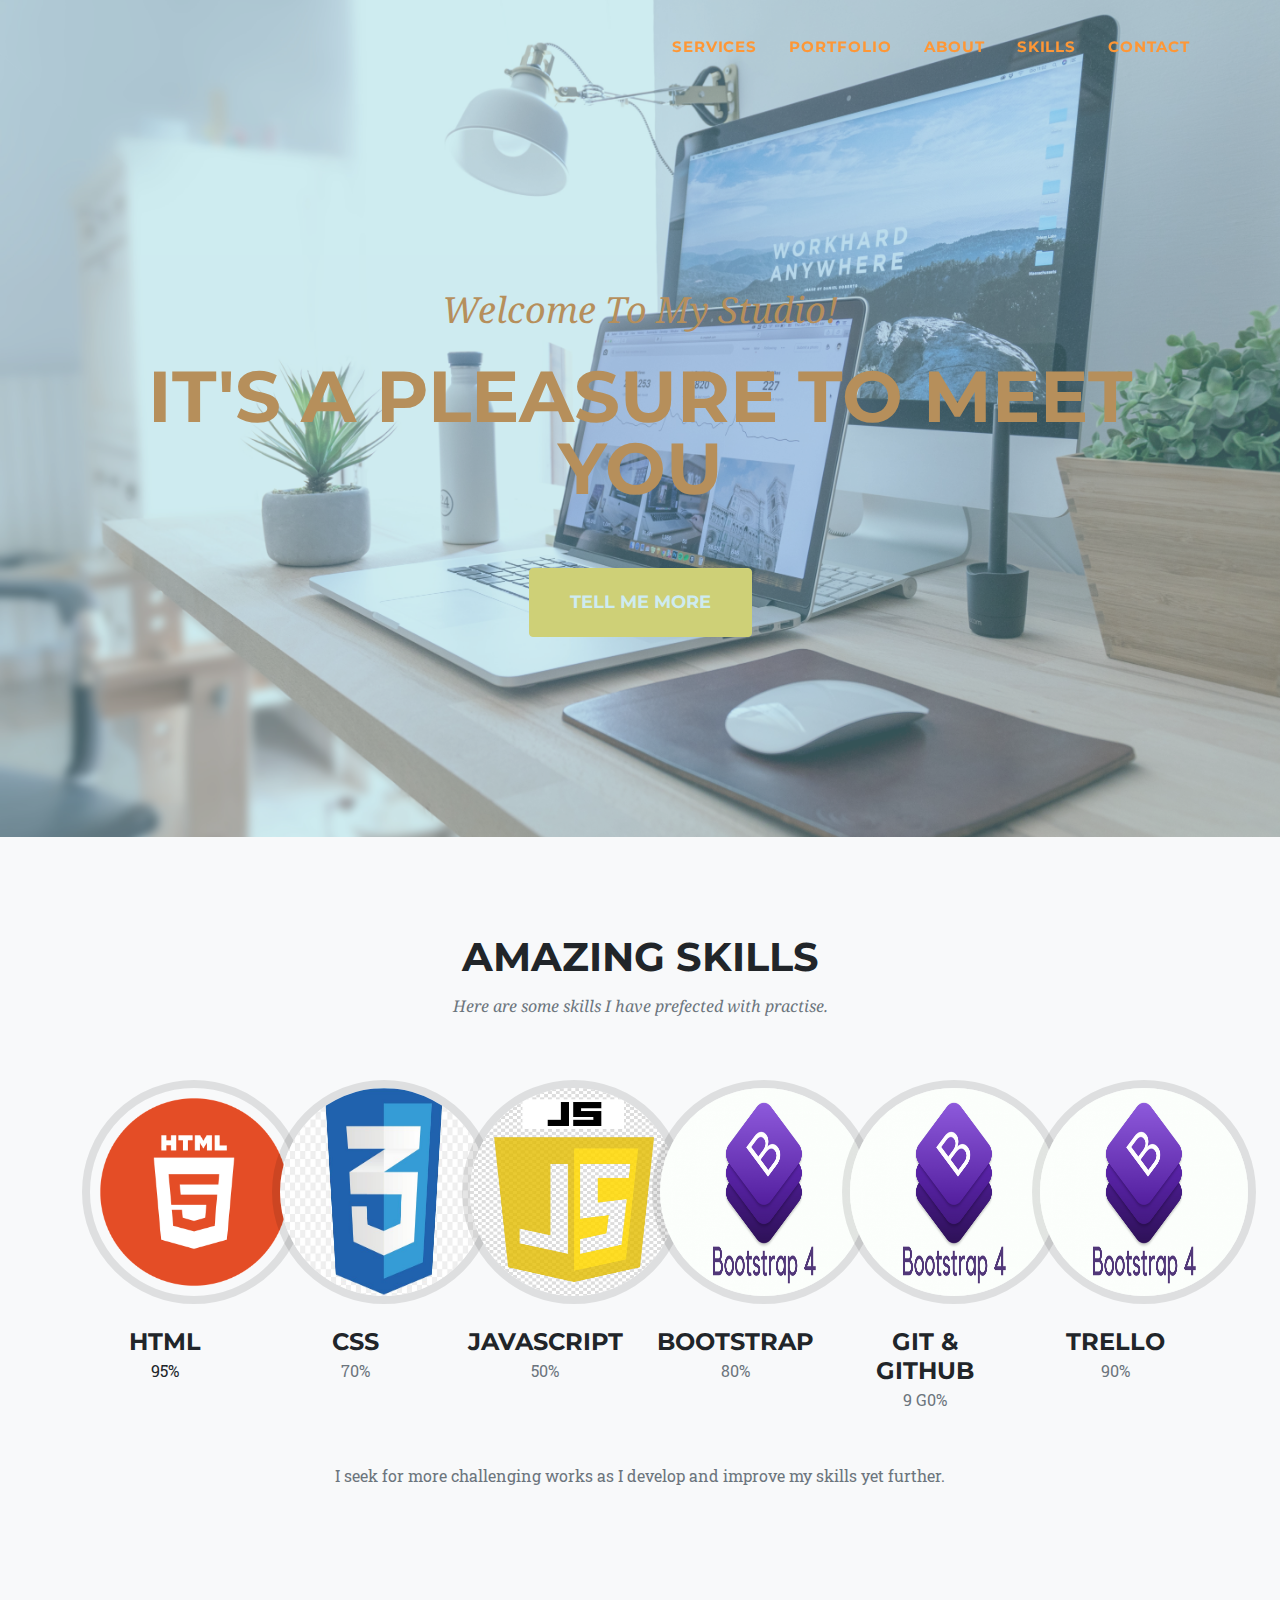
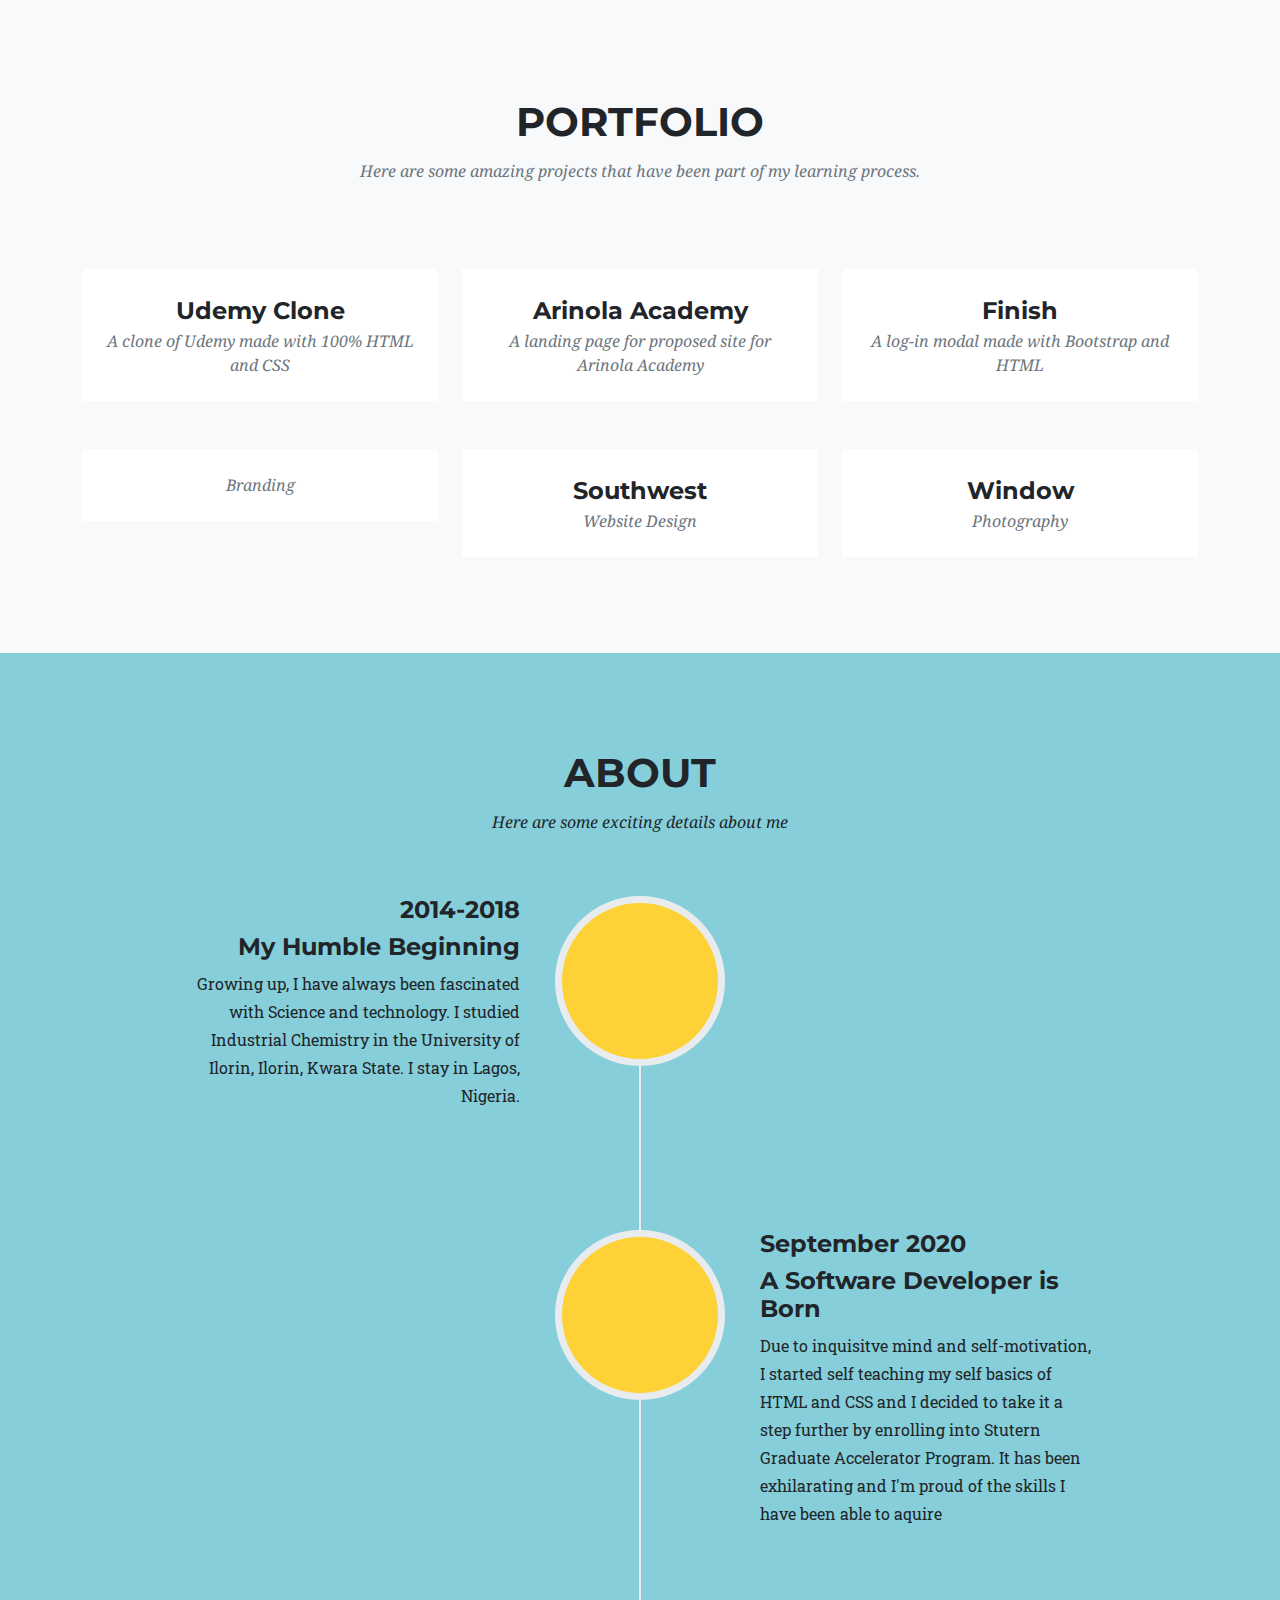
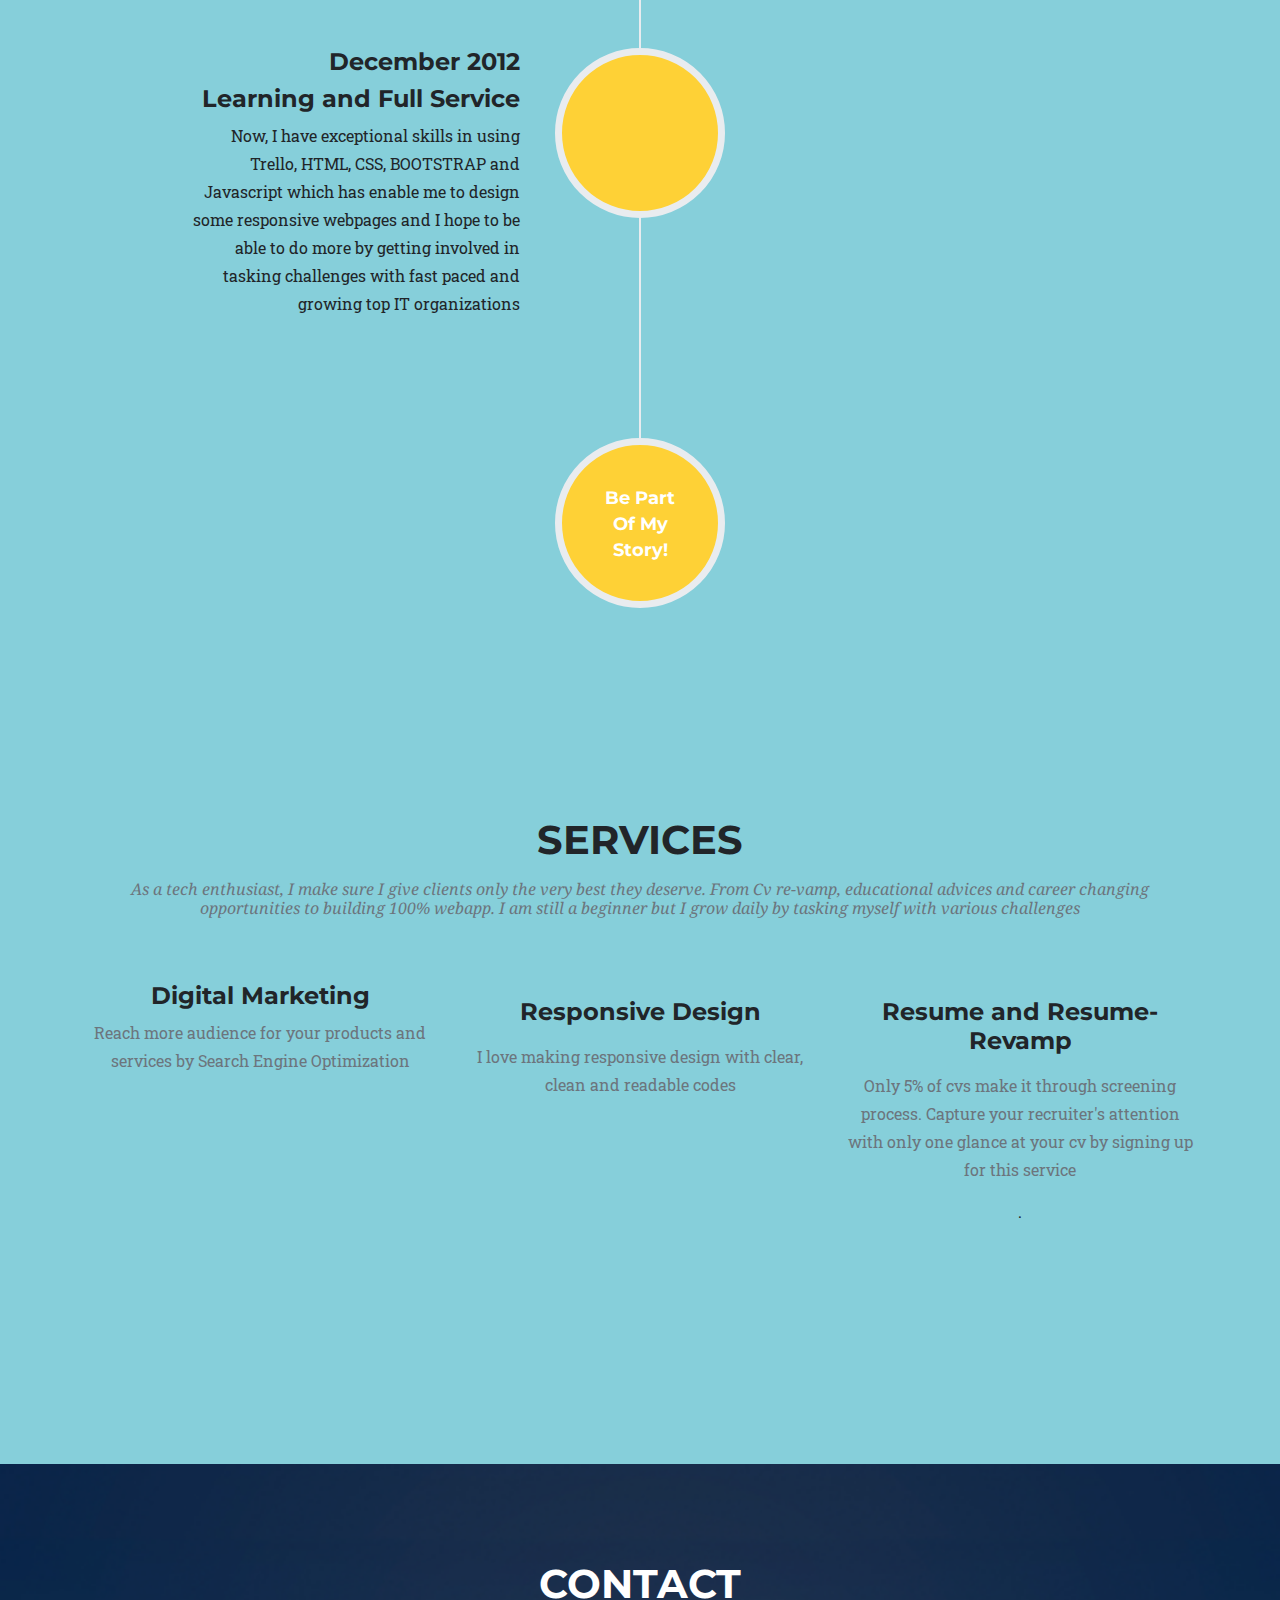
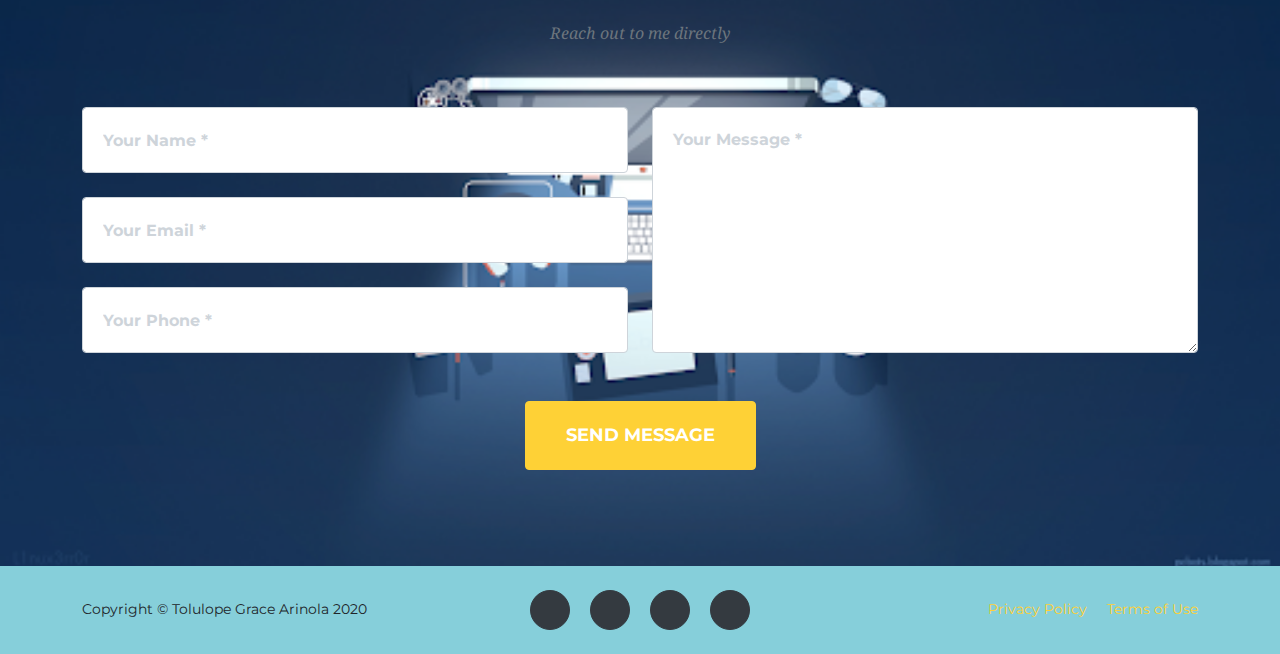
==== index.html.html @ 62ad6db7 "Portfolio" ====
<!DOCTYPE html>
<html lang="en">
    <head>
        <meta charset="utf-8" />
        <meta name="viewport" content="width=device-width, initial-scale=1, shrink-to-fit=no" />
        <meta name="description" content="" />
        <meta name="author" content="" />
        <title> Arinola Tolulope Grace</title>
        
 <link rel="icon" type="image/x-icon" href="assets/img/favicon.ico" />
        <!-- Font Awesome icons (free version)-->
        <script src="https://use.fontawesome.com/releases/v5.15.1/js/all.js" crossorigin="anonymous"></script>
        <!-- Google fonts-->
        <link href="https://fonts.googleapis.com/css?family=Montserrat:400,700" rel="stylesheet" type="text/css" />
        <link href="https://fonts.googleapis.com/css?family=Droid+Serif:400,700,400italic,700italic" rel="stylesheet" type="text/css" />
        <link href="https://fonts.googleapis.com/css?family=Roboto+Slab:400,100,300,700" rel="stylesheet" type="text/css" />
        <link rel="stylesheet" href="css/bootstrap.css">
        <link rel="stylesheet" href="https://cdn.jsdelivr.net/npm/bootstrap@4.6.0/dist/css/bootstrap.min.css">
        <link href="arinolaportfolio.css" rel="stylesheet" />
    </head>
    <body id="page-top">
        <!-- Navigation-->
        <nav class="navbar navbar-expand-lg navbar-dark fixed-top" id="mainNav">
            <div class="container">
                <a class="navbar-brand js-scroll-trigger" href="#page-top"><img src="assets/img/navbar-logo.svg" alt="" /></a>
                <button class="navbar-toggler navbar-toggler-right" type="button" data-toggle="collapse" data-target="#navbarResponsive" aria-controls="navbarResponsive" aria-expanded="false" aria-label="Toggle navigation">
                    Menu
                    <i class="fas fa-bars ml-1"></i>
                </button>
                <div class="collapse navbar-collapse" id="navbarResponsive">
                    <ul class="navbar-nav text-uppercase ml-auto">
                        <li class="nav-item"><a class="nav-link js-scroll-trigger" href="#services">Services</a></li>
                        <li class="nav-item"><a class="nav-link js-scroll-trigger" href="#portfolio">Portfolio</a></li>
                        <li class="nav-item"><a class="nav-link js-scroll-trigger" href="#about">About</a></li>
                        <li class="nav-item"><a class="nav-link js-scroll-trigger" href="#team">Skills</a></li>
                        <li class="nav-item"><a class="nav-link js-scroll-trigger" href="#contact">Contact</a></li>
                    </ul>
                </div>
            </div>
        </nav>
        <!-- Masthead-->
        <header class="masthead">
            <div class="container">
                <div class="masthead-subheading">Welcome To My Studio!</div>
                <div class="masthead-heading text-uppercase">It's a Pleasure To Meet You</div>
                <a class="btn btn-primary btn-xl text-uppercase js-scroll-trigger" href="#services">Tell Me More</a>
            </div>
        </header>
        
        <!-- Skills-->
        <section class="page-section bg-light" id="team">
            <div class="container">
                <div class="text-center">
                    <h2 class="section-heading text-uppercase"> Amazing Skills </h2>
                    <h3 class="section-subheading text-muted">Here are some skills I have prefected with practise.</h3>
                </div>
                <div class="row">
                    <div class="col-lg-2">
                        <div class="team-member">
                            <img class="mx-auto rounded-circle" src="logo-2582748_1280.png" alt="" />
                            <h4>HTML </h4>
                           <p> 95%</p>
                        </div>
                    </div>
                    <div class="col-lg-2">
                        <div class="team-member">
                            <img class="mx-auto rounded-circle" src="css3-cascading-style-sheets-logo.jpg" alt="" />
                            <h4>CSS</h4>
                            <p class="text-muted">70%</p>
                           
                        </div>
                    </div>
                    <div class="col-lg-2">
                        <div class="team-member">
                            <img class="mx-auto rounded-circle" src="javascript-logo-.jpg" alt="" />
                            <h4>JAVASCRIPT</h4>
                            <p class="text-muted">50%</p>
                            
                        </div>
                    </div>
                    <div class="col-lg-2">
                        <div class="team-member">
                            <img class="mx-auto rounded-circle" src="bootstrap-logo.png" alt="" />
                            <h4>BOOTSTRAP</h4>
                            <p class="text-muted">80%</p>
                            
                        </div>
                    </div>
                    <div class="col-lg-2">
                        <div class="team-member">
                            <img class="mx-auto rounded-circle" src="bootstrap-logo.png" alt="" />
                            <h4>GIT & GITHUB</h4>
                            <p class="text-muted">9 G0%</p>
                            
                        </div>
                    </div>
                    <div class="col-lg-2">
                        <div class="team-member">
                            <img class="mx-auto rounded-circle" src="bootstrap-logo.png" alt="" />
                            <h4>TRELLO</h4>
                            <p class="text-muted">90%</p>
                            
                        </div>
                    </div>
                </div>
                <div class="row">
                    <div class="col-lg-8 mx-auto text-center"><p class="large text-muted">I seek for more challenging works as I develop and improve my skills yet further.</p></div>
                </div>
            </div>
        </section>
        <!-- Portfolio Grid-->
        <section class="page-section bg-light" id="portfolio">
            <div class="container">
                <div class="text-center">
                    <h2 class="section-heading text-uppercase">Portfolio</h2>
                    <h3 class="section-subheading text-muted">Here are some amazing projects that have been part of my learning process.</h3>
                </div>
                <div class="row">
                    <div class="col-lg-4 col-sm-6 mb-4">
                        <div class="portfolio-item">
                            <a class="portfolio-link" data-toggle="modal" href="a.u.hmtl">
                                <div class="portfolio-hover">
                                    <div class="portfolio-hover-content"><i class="fas fa-plus fa-3x"></i></div>
                                </div>
                                <img class="img-fluid" src="assets/img/portfolio/01-thumbnail.jpg" alt="" />
                            </a>
                            <div class="portfolio-caption">
                                <div class="portfolio-caption-heading">Udemy Clone</div>
                                <div class="portfolio-caption-subheading text-muted">A clone of Udemy made with 100% HTML and CSS</div>
                            </div>
                        </div>
                    </div>
                    <div class="col-lg-4 col-sm-6 mb-4">
                        <div class="portfolio-item">
                            <a class="portfolio-link" data-toggle="modal" href="#portfolioModal2">
                                <div class="portfolio-hover">
                                    <div class="portfolio-hover-content"><i class="fas fa-plus fa-3x"></i></div>
                                </div>
                                <img class="img-fluid" src="assets/img/portfolio/02-thumbnail.jpg" alt="" />
                            </a>
                            <div class="portfolio-caption">
                                <div class="portfolio-caption-heading">Arinola Academy</div>
                                <div class="portfolio-caption-subheading text-muted">A landing page for proposed site for Arinola Academy</div>
                            </div>
                        </div>
                    </div>
                    <div class="col-lg-4 col-sm-6 mb-4">
                        <div class="portfolio-item">
                            <a class="portfolio-link" data-toggle="modal" href="#portfolioModal3">
                                <div class="portfolio-hover">
                                    <div class="portfolio-hover-content"><i class="fas fa-plus fa-3x"></i></div>
                                </div>
                                <img class="img-fluid" src="assets/img/portfolio/03-thumbnail.jpg" alt="" />
                            </a>
                            <div class="portfolio-caption">
                                <div class="portfolio-caption-heading">Finish</div>
                                <div class="portfolio-caption-subheading text-muted">A log-in modal made with Bootstrap and HTML</div>
                            </div>
                        </div>
                    </div>
                    <div class="col-lg-4 col-sm-6 mb-4 mb-lg-0">
                        <div class="portfolio-item">
                            <a class="portfolio-link" data-toggle="modal" href="#portfolioModal4">
                                <div class="portfolio-hover">
                                    <div class="portfolio-hover-content"><i class="fas fa-plus fa-3x"></i></div>
                                </div>
                                <img class="img-fluid" src="assets/img/portfolio/04-thumbnail.jpg" alt="" />
                            </a>
                            <div class="portfolio-caption">
                                <div class="portfolio-caption-heading"></div>
                                <div class="portfolio-caption-subheading text-muted">Branding</div>
                            </div>
                        </div>
                    </div>
                    <div class="col-lg-4 col-sm-6 mb-4 mb-sm-0">
                        <div class="portfolio-item">
                            <a class="portfolio-link" data-toggle="modal" href="#portfolioModal5">
                                <div class="portfolio-hover">
                                    <div class="portfolio-hover-content"><i class="fas fa-plus fa-3x"></i></div>
                                </div>
                                <img class="img-fluid" src="assets/img/portfolio/05-thumbnail.jpg" alt="" />
                            </a>
                            <div class="portfolio-caption">
                                <div class="portfolio-caption-heading">Southwest</div>
                                <div class="portfolio-caption-subheading text-muted">Website Design</div>
                            </div>
                        </div>
                    </div>
                    <div class="col-lg-4 col-sm-6">
                        <div class="portfolio-item">
                            <a class="portfolio-link" data-toggle="modal" href="#portfolioModal6">
                                <div class="portfolio-hover">
                                    <div class="portfolio-hover-content"><i class="fas fa-plus fa-3x"></i></div>
                                </div>
                                <img class="img-fluid" src="assets/img/portfolio/06-thumbnail.jpg" alt="" />
                            </a>
                            <div class="portfolio-caption">
                                <div class="portfolio-caption-heading">Window</div>
                                <div class="portfolio-caption-subheading text-muted">Photography</div>
                            </div>
                        </div>
                    </div>
                </div>
            </div>
        </section>
        <!-- About-->
        <section class="page-section" id="about">
            <div class="container">
                <div class="text-center">
                    <h2 class="section-heading text-uppercase">About</h2>
                    <h3 class="section-subheading">Here are some exciting details about me </h3>
                </div>
                <ul class="timeline">
                    <li>
                        <div class="timeline-image"><img class="rounded-circle img-fluid" src="assets/img/about/1.jpg" alt="" /></div>
                        <div class="timeline-panel">
                            <div class="timeline-heading">
                                <h4>2014-2018</h4>
                                <h4 class="subheading">My Humble Beginning</h4>
                            </div>
                            <div class="timeline-body"><p> Growing up, I have always been fascinated with Science and technology. I studied Industrial Chemistry in the University of Ilorin, Ilorin, Kwara State. I stay in Lagos, Nigeria. </p></div>
                        </div>
                    </li>
                    <li class="timeline-inverted">
                        <div class="timeline-image"><img class="rounded-circle img-fluid" src="assets/img/about/2.jpg" alt="" /></div>
                        <div class="timeline-panel">
                            <div class="timeline-heading">
                                <h4>September 2020</h4>
                                <h4 class="subheading">A Software Developer is Born</h4>
                            </div>
                            <div class="timeline-body"><p>Due to inquisitve mind and self-motivation, I started self teaching my self basics of HTML and CSS and I decided to take it a step further by enrolling into Stutern Graduate Accelerator Program. It has been exhilarating and I'm proud of the skills I have been able to aquire </p></div>
                        </div>
                    </li>
                    <li>
                        <div class="timeline-image"><img class="rounded-circle img-fluid" src="assets/img/about/3.jpg" alt="" /></div>
                        <div class="timeline-panel">
                            <div class="timeline-heading">
                                <h4>December 2012</h4>
                                <h4 class="subheading">Learning and Full Service</h4>
                            </div>
                            <div class="timeline-body"><p>Now, I have exceptional skills in using Trello, HTML, CSS, BOOTSTRAP and Javascript which has enable me to design some responsive webpages and I hope to be able to do more by getting involved in tasking challenges with fast paced and growing top IT  organizations</p></div>
                        </div>
                    </li>
                   
                    </li>
                    <li class="timeline-inverted">
                        <div class="timeline-image">
                            <h4>
                                Be Part
                                <br />
                                Of My
                                <br />
                                Story!
                            </h4>
                        </div>
                    </li>
                </ul>
            </div>
        </section>
        <section class="page-section" id="services">
            <div class="container">
                <div class="text-center">
                    <h2 class="section-heading text-uppercase">Services</h2>
                    <h3 class="section-subheading text-muted">As a tech enthusiast, I make sure I give clients only the very best they deserve. From Cv re-vamp, educational advices and career changing opportunities to building 100% webapp. I am still a beginner but I grow daily by tasking myself with various challenges </h3>
                </div>
                <div class="row text-center">
                    <div class="col-md-4">
                        <span class="fa-stack fa-4x">
                            <i class="fas fa-circle fa-stack-2x text-primary"></i>
                            <i class="fas fa-shopping-cart fa-stack-1x fa-inverse"></i>
                        </span>
                       <h4>Digital Marketing</h4>
                       <p class="text-muted"> Reach more audience for your products and services by  Search Engine Optimization</p>
                    </div>
                    <div class="col-md-4">
                        <span class="fa-stack fa-4x">
                            <i class="fas fa-circle fa-stack-2x text-primary"></i>
                            <i class="fas fa-laptop fa-stack-1x fa-inverse"></i>
                        </span>
                        <h4 class="my-3">Responsive Design</h4>
                        <p class="text-muted">I love making responsive design with clear, clean and readable codes</p>
                    </div>
                    <div class="col-md-4">
                        <span class="fa-stack fa-4x">
                            <i class="fas fa-circle fa-stack-2x text-primary"></i>
                            <i class="fas fa-lock fa-stack-1x fa-inverse"></i>
                        </span>
                      <h4 class="my-3">Resume and Resume-Revamp</h4>
                            <p class="text-muted">Only 5% of cvs make it through screening process. Capture your recruiter's attention with only one glance at your cv by signing up for this service</p>.</p>
                    </div>
                </div>
            </div>
        </section>
       
        <!-- Clients-->
        <div class="py-5">
            <div class="container">
                <div class="row">
                    <div class="col-md-3 col-sm-6 my-3">
                        <a href="#!"><img class="img-fluid d-block mx-auto" src="assets/img/logos/envato.jpg" alt="" /></a>
                    </div>
                    <div class="col-md-3 col-sm-6 my-3">
                        <a href="#!"><img class="img-fluid d-block mx-auto" src="assets/img/logos/designmodo.jpg" alt="" /></a>
                    </div>
                    <div class="col-md-3 col-sm-6 my-3">
                        <a href="#!"><img class="img-fluid d-block mx-auto" src="assets/img/logos/themeforest.jpg" alt="" /></a>
                    </div>
                    <div class="col-md-3 col-sm-6 my-3">
                        <a href="#!"><img class="img-fluid d-block mx-auto" src="assets/img/logos/creative-market.jpg" alt="" /></a>
                    </div>
                </div>
            </div>
        </div>
        <!-- Contact-->
        <section class="page-section" id="contact">
            <div class="container">
                <div class="text-center">
                    <h2 class="section-heading text-uppercase">Contact</h2>
                    <h3 class="section-subheading text-muted">Reach out to me directly</h3>
                </div>
                <form id="contactForm" name="sentMessage" novalidate="novalidate">
                    <div class="row align-items-stretch mb-5">
                        <div class="col-md-6">
                            <div class="form-group">
                                <input class="form-control" id="name" type="text" placeholder="Your Name *" required="required" data-validation-required-message="Please enter your name." />
                                <p class="help-block text-danger"></p>
                            </div>
                            <div class="form-group">
                                <input class="form-control" id="email" type="email" placeholder="Your Email *" required="required" data-validation-required-message="Please enter your email address." />
                                <p class="help-block text-danger"></p>
                            </div>
                            <div class="form-group mb-md-0">
                                <input class="form-control" id="phone" type="tel" placeholder="Your Phone *" required="required" data-validation-required-message="Please enter your phone number." />
                                <p class="help-block text-danger"></p>
                            </div>
                        </div>
                        <div class="col-md-6">
                            <div class="form-group form-group-textarea mb-md-0">
                                <textarea class="form-control" id="message" placeholder="Your Message *" required="required" data-validation-required-message="Please enter a message."></textarea>
                                <p class="help-block text-danger"></p>
                            </div>
                        </div>
                    </div>
                    <div class="text-center">
                        <div id="success"></div>
                        <button class="btn btn-primary btn-xl text-uppercase" id="sendMessageButton" type="submit">Send Message</button>
                    </div>
                </form>
            </div>
        </section>
        <!-- Footer-->
        <footer class="footer py-4">
            <div class="container">
                <div class="row align-items-center">
                    <div class="col-lg-4 text-lg-left">Copyright ©  Tolulope Grace Arinola 2020</div>
                    <div class="col-lg-4 my-3 my-lg-0">
                        <a class="btn btn-dark btn-social mx-2" href="https://twitter.com/Specialgrace2?s=09" target="_blank"><i class="fab fa-twitter"></i></a>
                        <a class="btn btn-dark btn-social mx-2" href="https://www.facebook.com/tolulope.arinola" target="_blank"> <i class="fab fa-facebook-f"></i>  </a>
                        <a class="btn btn-dark btn-social mx-2" href="#!"><i class="fab fa-linkedin-in"></i></a>
                        <a class="btn btn-dark btn-social mx-2" href="https://github.com/amazingrace17" target="_blank"><i class="fab fa-github"></i></a>
                    </div>
                    <div class="col-lg-4 text-lg-right">
                        <a class="mr-3" href="#!">Privacy Policy</a>
                        <a href="#!">Terms of Use</a>
                    </div>
                </div>
            </div>
        </footer>
       
        <!-- Bootstrap core JS-->
        <script src="https://code.jquery.com/jquery-3.5.1.slim.min.js"></script>
       <script src="https://cdnjs.cloudflare.com/ajax/libs/tether/1.4.7/js/tether.min.js"></script>
       <script src="https://cdn.jsdelivr.net/npm/bootstrap@4.6.0/dist/js/bootstrap.min.js" ></script>
        <!-- Third party plugin JS-->
        <script src="https://cdnjs.cloudflare.com/ajax/libs/jquery-easing/1.4.1/jquery.easing.min.js"></script>
        <!-- Contact form JS-->
        <script src="assets/mail/jqBootstrapValidation.js"></script>
        <script src="assets/mail/contact_me.js"></script>
        <!-- Core theme JS-->
        <script src="js/scripts.js"></script>
    </body>
</html>
---- arinolaportfolio.css ----
@charset "UTF-8";
:root {
  --blue: #007bff;
  --indigo: #6610f2;
  --purple: #6f42c1;
  --pink: #e83e8c;
  --red: #dc3545;
  --orange: #fd7e14;
  --yellow: #fed136;
  --green: #28a745;
  --teal: #20c997;
  --cyan: #17a2b8;
  --white: #fff;
  --gray: #6c757d;
  --gray-dark: #343a40;
  --primary: #fed136;
  --secondary: #6c757d;
  --success: #28a745;
  --info: #17a2b8;
  --warning: #fed136;
  --danger: #dc3545;
  --light: #f8f9fa;
  --dark: #343a40;
  --breakpoint-xs: 0;
  --breakpoint-sm: 576px;
  --breakpoint-md: 768px;
  --breakpoint-lg: 992px;
  --breakpoint-xl: 1200px;
  --font-family-sans-serif: -apple-system, BlinkMacSystemFont, "Segoe UI", Roboto, "Helvetica Neue", Arial, "Noto Sans", sans-serif, "Apple Color Emoji", "Segoe UI Emoji", "Segoe UI Symbol", "Noto Color Emoji";
  --font-family-monospace: SFMono-Regular, Menlo, Monaco, Consolas, "Liberation Mono", "Courier New", monospace;
}

*,
*::before,
*::after {
  box-sizing: border-box;
}

html {
  font-family: sans-serif;
  line-height: 1.15;
  -webkit-text-size-adjust: 100%;
  -webkit-tap-highlight-color: rgba(15, 1, 1, 0);
}

article, aside, figcaption, figure, footer, header, hgroup, main, nav, section {
  display: block;
}

body {
  margin: 0;
  font-family: "Roboto Slab", -apple-system, BlinkMacSystemFont, "Segoe UI", Roboto, "Helvetica Neue", Arial, sans-serif, "Apple Color Emoji", "Segoe UI Emoji", "Segoe UI Symbol", "Noto Color Emoji";
  font-size: 1rem;
  font-weight: 400;
  line-height: 1.5;
  color: #212529;
  text-align: left;
  background-color:#86cfda;
}

[tabindex="-1"]:focus:not(:focus-visible) {
  outline: 0 !important;
}

hr {
  box-sizing: content-box;
  height: 0;
  overflow: visible;
}

h1, h2, h3, h4, h5, h6 {
  margin-top: 0;
  margin-bottom: 0.5rem;
}

p {
  margin-top: 0;
  margin-bottom: 1rem;
}

abbr[title],
abbr[data-original-title] {
  text-decoration: underline;
  -webkit-text-decoration: underline dotted;
          text-decoration: underline dotted;
  cursor: help;
  border-bottom: 0;
  -webkit-text-decoration-skip-ink: none;
          text-decoration-skip-ink: none;
}

address {
  margin-bottom: 1rem;
  font-style: normal;
  line-height: inherit;
}

ol,
ul,
dl {
  margin-top: 0;
  margin-bottom: 1rem;
}

ol ol,
ul ul,
ol ul,
ul ol {
  margin-bottom: 0;
}

dt {
  font-weight: 700;
}

dd {
  margin-bottom: 0.5rem;
  margin-left: 0;
}

blockquote {
  margin: 0 0 1rem;
}

b,
strong {
  font-weight: bolder;
}

small {
  font-size: 80%;
}

sub,
sup {
  position: relative;
  font-size: 75%;
  line-height: 0;
  vertical-align: baseline;
}

sub {
  bottom: -0.25em;
}

sup {
  top: -0.5em;
}

a {
  color: #fed136;
  text-decoration: none;
  background-color: transparent;
}
a:hover {
  color: #e6b301;
  text-decoration: underline;
}

a:not([href]):not([class]) {
  color: inherit;
  text-decoration: none;
}
a:not([href]):not([class]):hover {
  color: inherit;
  text-decoration: none;
}

pre,
code,
kbd,
samp {
  font-family: SFMono-Regular, Menlo, Monaco, Consolas, "Liberation Mono", "Courier New", monospace;
  font-size: 1em;
}

pre {
  margin-top: 0;
  margin-bottom: 1rem;
  overflow: auto;
  -ms-overflow-style: scrollbar;
}

figure {
  margin: 0 0 1rem;
}

img {
  vertical-align: middle;
  border-style: none;
}

svg {
  overflow: hidden;
  vertical-align: middle;
}

table {
  border-collapse: collapse;
}

caption {
  padding-top: 0.75rem;
  padding-bottom: 0.75rem;
  color: #6c757d;
  text-align: left;
  caption-side: bottom;
}

th {
  text-align: inherit;
  text-align: -webkit-match-parent;
}

label {
  display: inline-block;
  margin-bottom: 0.5rem;
}

button {
  border-radius: 0;
}

button:focus {
  outline: 1px dotted;
  outline: 5px auto -webkit-focus-ring-color;
}

input,
button,
select,
optgroup,
textarea {
  margin: 0;
  font-family: inherit;
  font-size: inherit;
  line-height: inherit;
}

button,
input {
  overflow: visible;
}

button,
select {
  text-transform: none;
}

[role=button] {
  cursor: pointer;
}

select {
  word-wrap: normal;
}

button,
[type=button],
[type=reset],
[type=submit] {
  -webkit-appearance: button;
}

button:not(:disabled),
[type=button]:not(:disabled),
[type=reset]:not(:disabled),
[type=submit]:not(:disabled) {
  cursor: pointer;
}

button::-moz-focus-inner,
[type=button]::-moz-focus-inner,
[type=reset]::-moz-focus-inner,
[type=submit]::-moz-focus-inner {
  padding: 0;
  border-style: none;
}

input[type=radio],
input[type=checkbox] {
  box-sizing: border-box;
  padding: 0;
}

textarea {
  overflow: auto;
  resize: vertical;
}

fieldset {
  min-width: 0;
  padding: 0;
  margin: 0;
  border: 0;
}

legend {
  display: block;
  width: 100%;
  max-width: 100%;
  padding: 0;
  margin-bottom: 0.5rem;
  font-size: 1.5rem;
  line-height: inherit;
  color: inherit;
  white-space: normal;
}

progress {
  vertical-align: baseline;
}

[type=number]::-webkit-inner-spin-button,
[type=number]::-webkit-outer-spin-button {
  height: auto;
}

[type=search] {
  outline-offset: -2px;
  -webkit-appearance: none;
}

[type=search]::-webkit-search-decoration {
  -webkit-appearance: none;
}

::-webkit-file-upload-button {
  font: inherit;
  -webkit-appearance: button;
}

output {
  display: inline-block;
}

summary {
  display: list-item;
  cursor: pointer;
}

template {
  display: none;
}

[hidden] {
  display: none !important;
}

h1, h2, h3, h4, h5, h6,
.h1, .h2, .h3, .h4, .h5, .h6 {
  margin-bottom: 0.5rem;
  font-family: "Montserrat", -apple-system, BlinkMacSystemFont, "Segoe UI", Roboto, "Helvetica Neue", Arial, sans-serif, "Apple Color Emoji", "Segoe UI Emoji", "Segoe UI Symbol", "Noto Color Emoji";
  font-weight: 700;
  line-height: 1.2;
}

h1, .h1 {
  font-size: 2.5rem;
}

h2, .h2 {
  font-size: 2rem;
}

h3, .h3 {
  font-size: 1.75rem;
}

h4, .h4 {
  font-size: 1.5rem;
}

h5, .h5 {
  font-size: 1.25rem;
}

h6, .h6 {
  font-size: 1rem;
}

.lead {
  font-size: 1.25rem;
  font-weight: 300;
}

.display-1 {
  font-size: 6rem;
  font-weight: 300;
  line-height: 1.2;
}

.display-2 {
  font-size: 5.5rem;
  font-weight: 300;
  line-height: 1.2;
}

.display-3 {
  font-size: 4.5rem;
  font-weight: 300;
  line-height: 1.2;
}

.display-4 {
  font-size: 3.5rem;
  font-weight: 300;
  line-height: 1.2;
}

hr {
  margin-top: 1rem;
  margin-bottom: 1rem;
  border: 0;
  border-top: 1px solid rgba(0, 0, 0, 0.1);
}

small,
.small {
  font-size: 80%;
  font-weight: 400;
}

mark,
.mark {
  padding: 0.2em;
  background-color: #fcf8e3;
}

.list-unstyled {
  padding-left: 0;
  list-style: none;
}

.list-inline {
  padding-left: 0;
  list-style: none;
}

.list-inline-item {
  display: inline-block;
}
.list-inline-item:not(:last-child) {
  margin-right: 0.5rem;
}

.initialism {
  font-size: 90%;
  text-transform: uppercase;
}

.blockquote {
  margin-bottom: 1rem;
  font-size: 1.25rem;
}

.blockquote-footer {
  display: block;
  font-size: 80%;
  color: #6c757d;
}
.blockquote-footer::before {
  content: "— ";
}

.img-fluid {
  max-width: 100%;
  height: auto;
}

.img-thumbnail {
  padding: 0.25rem;
  background-color: #fff;
  border: 1px solid #dee2e6;
  border-radius: 0.25rem;
  max-width: 100%;
  height: auto;
}

.figure {
  display: inline-block;
}

.figure-img {
  margin-bottom: 0.5rem;
  line-height: 1;
}

.figure-caption {
  font-size: 90%;
  color: #6c757d;
}

code {
  font-size: 87.5%;
  color: #e83e8c;
  word-wrap: break-word;
}
a > code {
  color: inherit;
}

kbd {
  padding: 0.2rem 0.4rem;
  font-size: 87.5%;
  color: #fff;
  background-color: #212529;
  border-radius: 0.2rem;
}
kbd kbd {
  padding: 0;
  font-size: 100%;
  font-weight: 700;
}

pre {
  display: block;
  font-size: 87.5%;
  color: #212529;
}
pre code {
  font-size: inherit;
  color: inherit;
  word-break: normal;
}

.pre-scrollable {
  max-height: 340px;
  overflow-y: scroll;
}

.container,
.container-fluid,
.container-xl,
.container-lg,
.container-md,
.container-sm {
  width: 100%;
  padding-right: 0.75rem;
  padding-left: 0.75rem;
  margin-right: auto;
  margin-left: auto;
}

@media (min-width: 576px) {
  .container-sm, .container {
    max-width: 540px;
  }
}
@media (min-width: 768px) {
  .container-md, .container-sm, .container {
    max-width: 720px;
  }
}
@media (min-width: 992px) {
  .container-lg, .container-md, .container-sm, .container {
    max-width: 960px;
  }
}
@media (min-width: 1200px) {
  .container-xl, .container-lg, .container-md, .container-sm, .container {
    max-width: 1140px;
  }
}
.row {
  display: flex;
  flex-wrap: wrap;
  margin-right: -0.75rem;
  margin-left: -0.75rem;
}

.no-gutters {
  margin-right: 0;
  margin-left: 0;
}
.no-gutters > .col,
.no-gutters > [class*=col-] {
  padding-right: 0;
  padding-left: 0;
}

.col-xl,
.col-xl-auto, .col-xl-12, .col-xl-11, .col-xl-10, .col-xl-9, .col-xl-8, .col-xl-7, .col-xl-6, .col-xl-5, .col-xl-4, .col-xl-3, .col-xl-2, .col-xl-1, .col-lg,
.col-lg-auto, .col-lg-12, .col-lg-11, .col-lg-10, .col-lg-9, .col-lg-8, .col-lg-7, .col-lg-6, .col-lg-5, .col-lg-4, .col-lg-3, .col-lg-2, .col-lg-1, .col-md,
.col-md-auto, .col-md-12, .col-md-11, .col-md-10, .col-md-9, .col-md-8, .col-md-7, .col-md-6, .col-md-5, .col-md-4, .col-md-3, .col-md-2, .col-md-1, .col-sm,
.col-sm-auto, .col-sm-12, .col-sm-11, .col-sm-10, .col-sm-9, .col-sm-8, .col-sm-7, .col-sm-6, .col-sm-5, .col-sm-4, .col-sm-3, .col-sm-2, .col-sm-1, .col,
.col-auto, .col-12, .col-11, .col-10, .col-9, .col-8, .col-7, .col-6, .col-5, .col-4, .col-3, .col-2, .col-1 {
  position: relative;
  width: 100%;
  padding-right: 0.75rem;
  padding-left: 0.75rem;
}

.col {
  flex-basis: 0;
  flex-grow: 1;
  max-width: 100%;
}

.row-cols-1 > * {
  flex: 0 0 100%;
  max-width: 100%;
}

.row-cols-2 > * {
  flex: 0 0 50%;
  max-width: 50%;
}

.row-cols-3 > * {
  flex: 0 0 33.3333333333%;
  max-width: 33.3333333333%;
}

.row-cols-4 > * {
  flex: 0 0 25%;
  max-width: 25%;
}

.row-cols-5 > * {
  flex: 0 0 20%;
  max-width: 20%;
}

.row-cols-6 > * {
  flex: 0 0 16.6666666667%;
  max-width: 16.6666666667%;
}

.col-auto {
  flex: 0 0 auto;
  width: auto;
  max-width: 100%;
}

.col-1 {
  flex: 0 0 8.3333333333%;
  max-width: 8.3333333333%;
}

.col-2 {
  flex: 0 0 16.6666666667%;
  max-width: 16.6666666667%;
}

.col-3 {
  flex: 0 0 25%;
  max-width: 25%;
}

.col-4 {
  flex: 0 0 33.3333333333%;
  max-width: 33.3333333333%;
}

.col-5 {
  flex: 0 0 41.6666666667%;
  max-width: 41.6666666667%;
}

.col-6 {
  flex: 0 0 50%;
  max-width: 50%;
}

.col-7 {
  flex: 0 0 58.3333333333%;
  max-width: 58.3333333333%;
}

.col-8 {
  flex: 0 0 66.6666666667%;
  max-width: 66.6666666667%;
}

.col-9 {
  flex: 0 0 75%;
  max-width: 75%;
}

.col-10 {
  flex: 0 0 83.3333333333%;
  max-width: 83.3333333333%;
}

.col-11 {
  flex: 0 0 91.6666666667%;
  max-width: 91.6666666667%;
}

.col-12 {
  flex: 0 0 100%;
  max-width: 100%;
}

.order-first {
  order: -1;
}

.order-last {
  order: 13;
}

.order-0 {
  order: 0;
}

.order-1 {
  order: 1;
}

.order-2 {
  order: 2;
}

.order-3 {
  order: 3;
}

.order-4 {
  order: 4;
}

.order-5 {
  order: 5;
}

.order-6 {
  order: 6;
}

.order-7 {
  order: 7;
}

.order-8 {
  order: 8;
}

.order-9 {
  order: 9;
}

.order-10 {
  order: 10;
}

.order-11 {
  order: 11;
}

.order-12 {
  order: 12;
}

.offset-1 {
  margin-left: 8.3333333333%;
}

.offset-2 {
  margin-left: 16.6666666667%;
}

.offset-3 {
  margin-left: 25%;
}

.offset-4 {
  margin-left: 33.3333333333%;
}

.offset-5 {
  margin-left: 41.6666666667%;
}

.offset-6 {
  margin-left: 50%;
}

.offset-7 {
  margin-left: 58.3333333333%;
}

.offset-8 {
  margin-left: 66.6666666667%;
}

.offset-9 {
  margin-left: 75%;
}

.offset-10 {
  margin-left: 83.3333333333%;
}

.offset-11 {
  margin-left: 91.6666666667%;
}

@media (min-width: 576px) {
  .col-sm {
    flex-basis: 0;
    flex-grow: 1;
    max-width: 100%;
  }

  .row-cols-sm-1 > * {
    flex: 0 0 100%;
    max-width: 100%;
  }

  .row-cols-sm-2 > * {
    flex: 0 0 50%;
    max-width: 50%;
  }

  .row-cols-sm-3 > * {
    flex: 0 0 33.3333333333%;
    max-width: 33.3333333333%;
  }

  .row-cols-sm-4 > * {
    flex: 0 0 25%;
    max-width: 25%;
  }

  .row-cols-sm-5 > * {
    flex: 0 0 20%;
    max-width: 20%;
  }

  .row-cols-sm-6 > * {
    flex: 0 0 16.6666666667%;
    max-width: 16.6666666667%;
  }

  .col-sm-auto {
    flex: 0 0 auto;
    width: auto;
    max-width: 100%;
  }

  .col-sm-1 {
    flex: 0 0 8.3333333333%;
    max-width: 8.3333333333%;
  }

  .col-sm-2 {
    flex: 0 0 16.6666666667%;
    max-width: 16.6666666667%;
  }

  .col-sm-3 {
    flex: 0 0 25%;
    max-width: 25%;
  }

  .col-sm-4 {
    flex: 0 0 33.3333333333%;
    max-width: 33.3333333333%;
  }

  .col-sm-5 {
    flex: 0 0 41.6666666667%;
    max-width: 41.6666666667%;
  }

  .col-sm-6 {
    flex: 0 0 50%;
    max-width: 50%;
  }

  .col-sm-7 {
    flex: 0 0 58.3333333333%;
    max-width: 58.3333333333%;
  }

  .col-sm-8 {
    flex: 0 0 66.6666666667%;
    max-width: 66.6666666667%;
  }

  .col-sm-9 {
    flex: 0 0 75%;
    max-width: 75%;
  }

  .col-sm-10 {
    flex: 0 0 83.3333333333%;
    max-width: 83.3333333333%;
  }

  .col-sm-11 {
    flex: 0 0 91.6666666667%;
    max-width: 91.6666666667%;
  }

  .col-sm-12 {
    flex: 0 0 100%;
    max-width: 100%;
  }

  .order-sm-first {
    order: -1;
  }

  .order-sm-last {
    order: 13;
  }

  .order-sm-0 {
    order: 0;
  }

  .order-sm-1 {
    order: 1;
  }

  .order-sm-2 {
    order: 2;
  }

  .order-sm-3 {
    order: 3;
  }

  .order-sm-4 {
    order: 4;
  }

  .order-sm-5 {
    order: 5;
  }

  .order-sm-6 {
    order: 6;
  }

  .order-sm-7 {
    order: 7;
  }

  .order-sm-8 {
    order: 8;
  }

  .order-sm-9 {
    order: 9;
  }

  .order-sm-10 {
    order: 10;
  }

  .order-sm-11 {
    order: 11;
  }

  .order-sm-12 {
    order: 12;
  }

  .offset-sm-0 {
    margin-left: 0;
  }

  .offset-sm-1 {
    margin-left: 8.3333333333%;
  }

  .offset-sm-2 {
    margin-left: 16.6666666667%;
  }

  .offset-sm-3 {
    margin-left: 25%;
  }

  .offset-sm-4 {
    margin-left: 33.3333333333%;
  }

  .offset-sm-5 {
    margin-left: 41.6666666667%;
  }

  .offset-sm-6 {
    margin-left: 50%;
  }

  .offset-sm-7 {
    margin-left: 58.3333333333%;
  }

  .offset-sm-8 {
    margin-left: 66.6666666667%;
  }

  .offset-sm-9 {
    margin-left: 75%;
  }

  .offset-sm-10 {
    margin-left: 83.3333333333%;
  }

  .offset-sm-11 {
    margin-left: 91.6666666667%;
  }
}
@media (min-width: 768px) {
  .col-md {
    flex-basis: 0;
    flex-grow: 1;
    max-width: 100%;
  }

  .row-cols-md-1 > * {
    flex: 0 0 100%;
    max-width: 100%;
  }

  .row-cols-md-2 > * {
    flex: 0 0 50%;
    max-width: 50%;
  }

  .row-cols-md-3 > * {
    flex: 0 0 33.3333333333%;
    max-width: 33.3333333333%;
  }

  .row-cols-md-4 > * {
    flex: 0 0 25%;
    max-width: 25%;
  }

  .row-cols-md-5 > * {
    flex: 0 0 20%;
    max-width: 20%;
  }

  .row-cols-md-6 > * {
    flex: 0 0 16.6666666667%;
    max-width: 16.6666666667%;
  }

  .col-md-auto {
    flex: 0 0 auto;
    width: auto;
    max-width: 100%;
  }

  .col-md-1 {
    flex: 0 0 8.3333333333%;
    max-width: 8.3333333333%;
  }

  .col-md-2 {
    flex: 0 0 16.6666666667%;
    max-width: 16.6666666667%;
  }

  .col-md-3 {
    flex: 0 0 25%;
    max-width: 25%;
  }

  .col-md-4 {
    flex: 0 0 33.3333333333%;
    max-width: 33.3333333333%;
  }

  .col-md-5 {
    flex: 0 0 41.6666666667%;
    max-width: 41.6666666667%;
  }

  .col-md-6 {
    flex: 0 0 50%;
    max-width: 50%;
  }

  .col-md-7 {
    flex: 0 0 58.3333333333%;
    max-width: 58.3333333333%;
  }

  .col-md-8 {
    flex: 0 0 66.6666666667%;
    max-width: 66.6666666667%;
  }

  .col-md-9 {
    flex: 0 0 75%;
    max-width: 75%;
  }

  .col-md-10 {
    flex: 0 0 83.3333333333%;
    max-width: 83.3333333333%;
  }

  .col-md-11 {
    flex: 0 0 91.6666666667%;
    max-width: 91.6666666667%;
  }

  .col-md-12 {
    flex: 0 0 100%;
    max-width: 100%;
  }

  .order-md-first {
    order: -1;
  }

  .order-md-last {
    order: 13;
  }

  .order-md-0 {
    order: 0;
  }

  .order-md-1 {
    order: 1;
  }

  .order-md-2 {
    order: 2;
  }

  .order-md-3 {
    order: 3;
  }

  .order-md-4 {
    order: 4;
  }

  .order-md-5 {
    order: 5;
  }

  .order-md-6 {
    order: 6;
  }

  .order-md-7 {
    order: 7;
  }

  .order-md-8 {
    order: 8;
  }

  .order-md-9 {
    order: 9;
  }

  .order-md-10 {
    order: 10;
  }

  .order-md-11 {
    order: 11;
  }

  .order-md-12 {
    order: 12;
  }

  .offset-md-0 {
    margin-left: 0;
  }

  .offset-md-1 {
    margin-left: 8.3333333333%;
  }

  .offset-md-2 {
    margin-left: 16.6666666667%;
  }

  .offset-md-3 {
    margin-left: 25%;
  }

  .offset-md-4 {
    margin-left: 33.3333333333%;
  }

  .offset-md-5 {
    margin-left: 41.6666666667%;
  }

  .offset-md-6 {
    margin-left: 50%;
  }

  .offset-md-7 {
    margin-left: 58.3333333333%;
  }

  .offset-md-8 {
    margin-left: 66.6666666667%;
  }

  .offset-md-9 {
    margin-left: 75%;
  }

  .offset-md-10 {
    margin-left: 83.3333333333%;
  }

  .offset-md-11 {
    margin-left: 91.6666666667%;
  }
}
@media (min-width: 992px) {
  .col-lg {
    flex-basis: 0;
    flex-grow: 1;
    max-width: 100%;
  }

  .row-cols-lg-1 > * {
    flex: 0 0 100%;
    max-width: 100%;
  }

  .row-cols-lg-2 > * {
    flex: 0 0 50%;
    max-width: 50%;
  }

  .row-cols-lg-3 > * {
    flex: 0 0 33.3333333333%;
    max-width: 33.3333333333%;
  }

  .row-cols-lg-4 > * {
    flex: 0 0 25%;
    max-width: 25%;
  }

  .row-cols-lg-5 > * {
    flex: 0 0 20%;
    max-width: 20%;
  }

  .row-cols-lg-6 > * {
    flex: 0 0 16.6666666667%;
    max-width: 16.6666666667%;
  }

  .col-lg-auto {
    flex: 0 0 auto;
    width: auto;
    max-width: 100%;
  }

  .col-lg-1 {
    flex: 0 0 8.3333333333%;
    max-width: 8.3333333333%;
  }

  .col-lg-2 {
    flex: 0 0 16.6666666667%;
    max-width: 16.6666666667%;
  }

  .col-lg-3 {
    flex: 0 0 25%;
    max-width: 25%;
  }

  .col-lg-4 {
    flex: 0 0 33.3333333333%;
    max-width: 33.3333333333%;
  }

  .col-lg-5 {
    flex: 0 0 41.6666666667%;
    max-width: 41.6666666667%;
  }

  .col-lg-6 {
    flex: 0 0 50%;
    max-width: 50%;
  }

  .col-lg-7 {
    flex: 0 0 58.3333333333%;
    max-width: 58.3333333333%;
  }

  .col-lg-8 {
    flex: 0 0 66.6666666667%;
    max-width: 66.6666666667%;
  }

  .col-lg-9 {
    flex: 0 0 75%;
    max-width: 75%;
  }

  .col-lg-10 {
    flex: 0 0 83.3333333333%;
    max-width: 83.3333333333%;
  }

  .col-lg-11 {
    flex: 0 0 91.6666666667%;
    max-width: 91.6666666667%;
  }

  .col-lg-12 {
    flex: 0 0 100%;
    max-width: 100%;
  }

  .order-lg-first {
    order: -1;
  }

  .order-lg-last {
    order: 13;
  }

  .order-lg-0 {
    order: 0;
  }

  .order-lg-1 {
    order: 1;
  }

  .order-lg-2 {
    order: 2;
  }

  .order-lg-3 {
    order: 3;
  }

  .order-lg-4 {
    order: 4;
  }

  .order-lg-5 {
    order: 5;
  }

  .order-lg-6 {
    order: 6;
  }

  .order-lg-7 {
    order: 7;
  }

  .order-lg-8 {
    order: 8;
  }

  .order-lg-9 {
    order: 9;
  }

  .order-lg-10 {
    order: 10;
  }

  .order-lg-11 {
    order: 11;
  }

  .order-lg-12 {
    order: 12;
  }

  .offset-lg-0 {
    margin-left: 0;
  }

  .offset-lg-1 {
    margin-left: 8.3333333333%;
  }

  .offset-lg-2 {
    margin-left: 16.6666666667%;
  }

  .offset-lg-3 {
    margin-left: 25%;
  }

  .offset-lg-4 {
    margin-left: 33.3333333333%;
  }

  .offset-lg-5 {
    margin-left: 41.6666666667%;
  }

  .offset-lg-6 {
    margin-left: 50%;
  }

  .offset-lg-7 {
    margin-left: 58.3333333333%;
  }

  .offset-lg-8 {
    margin-left: 66.6666666667%;
  }

  .offset-lg-9 {
    margin-left: 75%;
  }

  .offset-lg-10 {
    margin-left: 83.3333333333%;
  }

  .offset-lg-11 {
    margin-left: 91.6666666667%;
  }
}
@media (min-width: 1200px) {
  .col-xl {
    flex-basis: 0;
    flex-grow: 1;
    max-width: 100%;
  }

  .row-cols-xl-1 > * {
    flex: 0 0 100%;
    max-width: 100%;
  }

  .row-cols-xl-2 > * {
    flex: 0 0 50%;
    max-width: 50%;
  }

  .row-cols-xl-3 > * {
    flex: 0 0 33.3333333333%;
    max-width: 33.3333333333%;
  }

  .row-cols-xl-4 > * {
    flex: 0 0 25%;
    max-width: 25%;
  }

  .row-cols-xl-5 > * {
    flex: 0 0 20%;
    max-width: 20%;
  }

  .row-cols-xl-6 > * {
    flex: 0 0 16.6666666667%;
    max-width: 16.6666666667%;
  }

  .col-xl-auto {
    flex: 0 0 auto;
    width: auto;
    max-width: 100%;
  }

  .col-xl-1 {
    flex: 0 0 8.3333333333%;
    max-width: 8.3333333333%;
  }

  .col-xl-2 {
    flex: 0 0 16.6666666667%;
    max-width: 16.6666666667%;
  }

  .col-xl-3 {
    flex: 0 0 25%;
    max-width: 25%;
  }

  .col-xl-4 {
    flex: 0 0 33.3333333333%;
    max-width: 33.3333333333%;
  }

  .col-xl-5 {
    flex: 0 0 41.6666666667%;
    max-width: 41.6666666667%;
  }

  .col-xl-6 {
    flex: 0 0 50%;
    max-width: 50%;
  }

  .col-xl-7 {
    flex: 0 0 58.3333333333%;
    max-width: 58.3333333333%;
  }

  .col-xl-8 {
    flex: 0 0 66.6666666667%;
    max-width: 66.6666666667%;
  }

  .col-xl-9 {
    flex: 0 0 75%;
    max-width: 75%;
  }

  .col-xl-10 {
    flex: 0 0 83.3333333333%;
    max-width: 83.3333333333%;
  }

  .col-xl-11 {
    flex: 0 0 91.6666666667%;
    max-width: 91.6666666667%;
  }

  .col-xl-12 {
    flex: 0 0 100%;
    max-width: 100%;
  }

  .order-xl-first {
    order: -1;
  }

  .order-xl-last {
    order: 13;
  }

  .order-xl-0 {
    order: 0;
  }

  .order-xl-1 {
    order: 1;
  }

  .order-xl-2 {
    order: 2;
  }

  .order-xl-3 {
    order: 3;
  }

  .order-xl-4 {
    order: 4;
  }

  .order-xl-5 {
    order: 5;
  }

  .order-xl-6 {
    order: 6;
  }

  .order-xl-7 {
    order: 7;
  }

  .order-xl-8 {
    order: 8;
  }

  .order-xl-9 {
    order: 9;
  }

  .order-xl-10 {
    order: 10;
  }

  .order-xl-11 {
    order: 11;
  }

  .order-xl-12 {
    order: 12;
  }

  .offset-xl-0 {
    margin-left: 0;
  }

  .offset-xl-1 {
    margin-left: 8.3333333333%;
  }

  .offset-xl-2 {
    margin-left: 16.6666666667%;
  }

  .offset-xl-3 {
    margin-left: 25%;
  }

  .offset-xl-4 {
    margin-left: 33.3333333333%;
  }

  .offset-xl-5 {
    margin-left: 41.6666666667%;
  }

  .offset-xl-6 {
    margin-left: 50%;
  }

  .offset-xl-7 {
    margin-left: 58.3333333333%;
  }

  .offset-xl-8 {
    margin-left: 66.6666666667%;
  }

  .offset-xl-9 {
    margin-left: 75%;
  }

  .offset-xl-10 {
    margin-left: 83.3333333333%;
  }

  .offset-xl-11 {
    margin-left: 91.6666666667%;
  }
}
.table {
  width: 100%;
  margin-bottom: 1rem;
  color: #212529;
}
.table th,
.table td {
  padding: 0.75rem;
  vertical-align: top;
  border-top: 1px solid #dee2e6;
}
.table thead th {
  vertical-align: bottom;
  border-bottom: 2px solid #dee2e6;
}
.table tbody + tbody {
  border-top: 2px solid #dee2e6;
}

.table-sm th,
.table-sm td {
  padding: 0.3rem;
}

.table-bordered {
  border: 1px solid #dee2e6;
}
.table-bordered th,
.table-bordered td {
  border: 1px solid #dee2e6;
}
.table-bordered thead th,
.table-bordered thead td {
  border-bottom-width: 2px;
}

.table-borderless th,
.table-borderless td,
.table-borderless thead th,
.table-borderless tbody + tbody {
  border: 0;
}

.table-striped tbody tr:nth-of-type(odd) {
  background-color: rgba(0, 0, 0, 0.05);
}

.table-hover tbody tr:hover {
  color: #212529;
  background-color: rgba(0, 0, 0, 0.075);
}

.table-primary,
.table-primary > th,
.table-primary > td {
  background-color: #fff2c7;
}
.table-primary th,
.table-primary td,
.table-primary thead th,
.table-primary tbody + tbody {
  border-color: #fee796;
}

.table-hover .table-primary:hover {
  background-color: #ffecae;
}
.table-hover .table-primary:hover > td,
.table-hover .table-primary:hover > th {
  background-color: #ffecae;
}

.table-secondary,
.table-secondary > th,
.table-secondary > td {
  background-color: #d6d8db;
}
.table-secondary th,
.table-secondary td,
.table-secondary thead th,
.table-secondary tbody + tbody {
  border-color: #b3b7bb;
}

.table-hover .table-secondary:hover {
  background-color: #c8cbcf;
}
.table-hover .table-secondary:hover > td,
.table-hover .table-secondary:hover > th {
  background-color: #c8cbcf;
}

.table-success,
.table-success > th,
.table-success > td {
  background-color: #c3e6cb;
}
.table-success th,
.table-success td,
.table-success thead th,
.table-success tbody + tbody {
  border-color: #8fd19e;
}

.table-hover .table-success:hover {
  background-color: #b1dfbb;
}
.table-hover .table-success:hover > td,
.table-hover .table-success:hover > th {
  background-color: #b1dfbb;
}

.table-info,
.table-info > th,
.table-info > td {
  background-color: #bee5eb;
}
.table-info th,
.table-info td,
.table-info thead th,
.table-info tbody + tbody {
  border-color: #86cfda;
}

.table-hover .table-info:hover {
  background-color: #abdde5;
}
.table-hover .table-info:hover > td,
.table-hover .table-info:hover > th {
  background-color: #abdde5;
}

.table-warning,
.table-warning > th,
.table-warning > td {
  background-color: #fff2c7;
}
.table-warning th,
.table-warning td,
.table-warning thead th,
.table-warning tbody + tbody {
  border-color: #fee796;
}

.table-hover .table-warning:hover {
  background-color: #ffecae;
}
.table-hover .table-warning:hover > td,
.table-hover .table-warning:hover > th {
  background-color: #ffecae;
}

.table-danger,
.table-danger > th,
.table-danger > td {
  background-color: #f5c6cb;
}
.table-danger th,
.table-danger td,
.table-danger thead th,
.table-danger tbody + tbody {
  border-color: #ed969e;
}

.table-hover .table-danger:hover {
  background-color: #f1b0b7;
}
.table-hover .table-danger:hover > td,
.table-hover .table-danger:hover > th {
  background-color: #f1b0b7;
}

.table-light,
.table-light > th,
.table-light > td {
  background-color: #fdfdfe;
}
.table-light th,
.table-light td,
.table-light thead th,
.table-light tbody + tbody {
  border-color: #fbfcfc;
}

.table-hover .table-light:hover {
  background-color: #ececf6;
}
.table-hover .table-light:hover > td,
.table-hover .table-light:hover > th {
  background-color: #ececf6;
}

.table-dark,
.table-dark > th,
.table-dark > td {
  background-color: #c6c8ca;
}
.table-dark th,
.table-dark td,
.table-dark thead th,
.table-dark tbody + tbody {
  border-color: #95999c;
}

.table-hover .table-dark:hover {
  background-color: #b9bbbe;
}
.table-hover .table-dark:hover > td,
.table-hover .table-dark:hover > th {
  background-color: #b9bbbe;
}

.table-active,
.table-active > th,
.table-active > td {
  background-color: rgba(0, 0, 0, 0.075);
}

.table-hover .table-active:hover {
  background-color: rgba(0, 0, 0, 0.075);
}
.table-hover .table-active:hover > td,
.table-hover .table-active:hover > th {
  background-color: rgba(0, 0, 0, 0.075);
}

.table .thead-dark th {
  color: #fff;
  background-color: #343a40;
  border-color: #454d55;
}
.table .thead-light th {
  color: #495057;
  background-color: #e9ecef;
  border-color: #dee2e6;
}

.table-dark {
  color: #fff;
  background-color: #343a40;
}
.table-dark th,
.table-dark td,
.table-dark thead th {
  border-color: #454d55;
}
.table-dark.table-bordered {
  border: 0;
}
.table-dark.table-striped tbody tr:nth-of-type(odd) {
  background-color: rgba(255, 255, 255, 0.05);
}
.table-dark.table-hover tbody tr:hover {
  color: #fff;
  background-color: rgba(255, 255, 255, 0.075);
}

@media (max-width: 575.98px) {
  .table-responsive-sm {
    display: block;
    width: 100%;
    overflow-x: auto;
    -webkit-overflow-scrolling: touch;
  }
  .table-responsive-sm > .table-bordered {
    border: 0;
  }
}
@media (max-width: 767.98px) {
  .table-responsive-md {
    display: block;
    width: 100%;
    overflow-x: auto;
    -webkit-overflow-scrolling: touch;
  }
  .table-responsive-md > .table-bordered {
    border: 0;
  }
}
@media (max-width: 991.98px) {
  .table-responsive-lg {
    display: block;
    width: 100%;
    overflow-x: auto;
    -webkit-overflow-scrolling: touch;
  }
  .table-responsive-lg > .table-bordered {
    border: 0;
  }
}
@media (max-width: 1199.98px) {
  .table-responsive-xl {
    display: block;
    width: 100%;
    overflow-x: auto;
    -webkit-overflow-scrolling: touch;
  }
  .table-responsive-xl > .table-bordered {
    border: 0;
  }
}
.table-responsive {
  display: block;
  width: 100%;
  overflow-x: auto;
  -webkit-overflow-scrolling: touch;
}
.table-responsive > .table-bordered {
  border: 0;
}

.form-control {
  display: block;
  width: 100%;
  height: calc(1.5em + 0.75rem + 2px);
  padding: 0.375rem 0.75rem;
  font-size: 1rem;
  font-weight: 400;
  line-height: 1.5;
  color: #495057;
  background-color: #fff;
  background-clip: padding-box;
  border: 1px solid #ced4da;
  border-radius: 0.25rem;
  transition: border-color 0.15s ease-in-out, box-shadow 0.15s ease-in-out;
}
@media (prefers-reduced-motion: reduce) {
  .form-control {
    transition: none;
  }
}
.form-control::-ms-expand {
  background-color: transparent;
  border: 0;
}
.form-control:-moz-focusring {
  color: transparent;
  text-shadow: 0 0 0 #495057;
}
.form-control:focus {
  color: #495057;
  background-color: #fff;
  border-color: #ffeeb5;
  outline: 0;
  box-shadow: 0 0 0 0.2rem rgba(254, 209, 54, 0.25);
}
.form-control::-moz-placeholder {
  color: #6c757d;
  opacity: 1;
}
.form-control:-ms-input-placeholder {
  color: #6c757d;
  opacity: 1;
}
.form-control::placeholder {
  color: #6c757d;
  opacity: 1;
}
.form-control:disabled, .form-control[readonly] {
  background-color: #e9ecef;
  opacity: 1;
}

input[type=date].form-control,
input[type=time].form-control,
input[type=datetime-local].form-control,
input[type=month].form-control {
  -webkit-appearance: none;
     -moz-appearance: none;
          appearance: none;
}

select.form-control:focus::-ms-value {
  color: #495057;
  background-color: #fff;
}

.form-control-file,
.form-control-range {
  display: block;
  width: 100%;
}

.col-form-label {
  padding-top: calc(0.375rem + 1px);
  padding-bottom: calc(0.375rem + 1px);
  margin-bottom: 0;
  font-size: inherit;
  line-height: 1.5;
}

.col-form-label-lg {
  padding-top: calc(0.5rem + 1px);
  padding-bottom: calc(0.5rem + 1px);
  font-size: 1.25rem;
  line-height: 1.5;
}

.col-form-label-sm {
  padding-top: calc(0.25rem + 1px);
  padding-bottom: calc(0.25rem + 1px);
  font-size: 0.875rem;
  line-height: 1.5;
}

.form-control-plaintext {
  display: block;
  width: 100%;
  padding: 0.375rem 0;
  margin-bottom: 0;
  font-size: 1rem;
  line-height: 1.5;
  color: #212529;
  background-color: transparent;
  border: solid transparent;
  border-width: 1px 0;
}
.form-control-plaintext.form-control-sm, .form-control-plaintext.form-control-lg {
  padding-right: 0;
  padding-left: 0;
}

.form-control-sm {
  height: calc(1.5em + 0.5rem + 2px);
  padding: 0.25rem 0.5rem;
  font-size: 0.875rem;
  line-height: 1.5;
  border-radius: 0.2rem;
}

.form-control-lg {
  height: calc(1.5em + 1rem + 2px);
  padding: 0.5rem 1rem;
  font-size: 1.25rem;
  line-height: 1.5;
  border-radius: 0.3rem;
}

select.form-control[size], select.form-control[multiple] {
  height: auto;
}

textarea.form-control {
  height: auto;
}

.form-group {
  margin-bottom: 1rem;
}

.form-text {
  display: block;
  margin-top: 0.25rem;
}

.form-row {
  display: flex;
  flex-wrap: wrap;
  margin-right: -5px;
  margin-left: -5px;
}
.form-row > .col,
.form-row > [class*=col-] {
  padding-right: 5px;
  padding-left: 5px;
}

.form-check {
  position: relative;
  display: block;
  padding-left: 1.25rem;
}

.form-check-input {
  position: absolute;
  margin-top: 0.3rem;
  margin-left: -1.25rem;
}
.form-check-input[disabled] ~ .form-check-label, .form-check-input:disabled ~ .form-check-label {
  color: #6c757d;
}

.form-check-label {
  margin-bottom: 0;
}

.form-check-inline {
  display: inline-flex;
  align-items: center;
  padding-left: 0;
  margin-right: 0.75rem;
}
.form-check-inline .form-check-input {
  position: static;
  margin-top: 0;
  margin-right: 0.3125rem;
  margin-left: 0;
}

.valid-feedback {
  display: none;
  width: 100%;
  margin-top: 0.25rem;
  font-size: 80%;
  color: #28a745;
}

.valid-tooltip {
  position: absolute;
  top: 100%;
  left: 0;
  z-index: 5;
  display: none;
  max-width: 100%;
  padding: 0.25rem 0.5rem;
  margin-top: 0.1rem;
  font-size: 0.875rem;
  line-height: 1.5;
  color: #fff;
  background-color: rgba(40, 167, 69, 0.9);
  border-radius: 0.25rem;
}

.was-validated :valid ~ .valid-feedback,
.was-validated :valid ~ .valid-tooltip,
.is-valid ~ .valid-feedback,
.is-valid ~ .valid-tooltip {
  display: block;
}

.was-validated .form-control:valid, .form-control.is-valid {
  border-color: #28a745;
  padding-right: calc(1.5em + 0.75rem);
  background-image: url("data:image/svg+xml,%3csvg xmlns='http://www.w3.org/2000/svg' width='8' height='8' viewBox='0 0 8 8'%3e%3cpath fill='%2328a745' d='M2.3 6.73L.6 4.53c-.4-1.04.46-1.4 1.1-.8l1.1 1.4 3.4-3.8c.6-.63 1.6-.27 1.2.7l-4 4.6c-.43.5-.8.4-1.1.1z'/%3e%3c/svg%3e");
  background-repeat: no-repeat;
  background-position: right calc(0.375em + 0.1875rem) center;
  background-size: calc(0.75em + 0.375rem) calc(0.75em + 0.375rem);
}
.was-validated .form-control:valid:focus, .form-control.is-valid:focus {
  border-color: #28a745;
  box-shadow: 0 0 0 0.2rem rgba(40, 167, 69, 0.25);
}

.was-validated textarea.form-control:valid, textarea.form-control.is-valid {
  padding-right: calc(1.5em + 0.75rem);
  background-position: top calc(0.375em + 0.1875rem) right calc(0.375em + 0.1875rem);
}

.was-validated .custom-select:valid, .custom-select.is-valid {
  border-color: #28a745;
  padding-right: calc(0.75em + 2.3125rem);
  background: url("data:image/svg+xml,%3csvg xmlns='http://www.w3.org/2000/svg' width='4' height='5' viewBox='0 0 4 5'%3e%3cpath fill='%23343a40' d='M2 0L0 2h4zm0 5L0 3h4z'/%3e%3c/svg%3e") no-repeat right 0.75rem center/8px 10px, url("data:image/svg+xml,%3csvg xmlns='http://www.w3.org/2000/svg' width='8' height='8' viewBox='0 0 8 8'%3e%3cpath fill='%2328a745' d='M2.3 6.73L.6 4.53c-.4-1.04.46-1.4 1.1-.8l1.1 1.4 3.4-3.8c.6-.63 1.6-.27 1.2.7l-4 4.6c-.43.5-.8.4-1.1.1z'/%3e%3c/svg%3e") #fff no-repeat center right 1.75rem/calc(0.75em + 0.375rem) calc(0.75em + 0.375rem);
}
.was-validated .custom-select:valid:focus, .custom-select.is-valid:focus {
  border-color: #28a745;
  box-shadow: 0 0 0 0.2rem rgba(40, 167, 69, 0.25);
}

.was-validated .form-check-input:valid ~ .form-check-label, .form-check-input.is-valid ~ .form-check-label {
  color: #28a745;
}
.was-validated .form-check-input:valid ~ .valid-feedback,
.was-validated .form-check-input:valid ~ .valid-tooltip, .form-check-input.is-valid ~ .valid-feedback,
.form-check-input.is-valid ~ .valid-tooltip {
  display: block;
}

.was-validated .custom-control-input:valid ~ .custom-control-label, .custom-control-input.is-valid ~ .custom-control-label {
  color: #28a745;
}
.was-validated .custom-control-input:valid ~ .custom-control-label::before, .custom-control-input.is-valid ~ .custom-control-label::before {
  border-color: #28a745;
}
.was-validated .custom-control-input:valid:checked ~ .custom-control-label::before, .custom-control-input.is-valid:checked ~ .custom-control-label::before {
  border-color: #34ce57;
  background-color: #34ce57;
}
.was-validated .custom-control-input:valid:focus ~ .custom-control-label::before, .custom-control-input.is-valid:focus ~ .custom-control-label::before {
  box-shadow: 0 0 0 0.2rem rgba(40, 167, 69, 0.25);
}
.was-validated .custom-control-input:valid:focus:not(:checked) ~ .custom-control-label::before, .custom-control-input.is-valid:focus:not(:checked) ~ .custom-control-label::before {
  border-color: #28a745;
}

.was-validated .custom-file-input:valid ~ .custom-file-label, .custom-file-input.is-valid ~ .custom-file-label {
  border-color: #28a745;
}
.was-validated .custom-file-input:valid:focus ~ .custom-file-label, .custom-file-input.is-valid:focus ~ .custom-file-label {
  border-color: #28a745;
  box-shadow: 0 0 0 0.2rem rgba(40, 167, 69, 0.25);
}

.invalid-feedback {
  display: none;
  width: 100%;
  margin-top: 0.25rem;
  font-size: 80%;
  color: #dc3545;
}

.invalid-tooltip {
  position: absolute;
  top: 100%;
  left: 0;
  z-index: 5;
  display: none;
  max-width: 100%;
  padding: 0.25rem 0.5rem;
  margin-top: 0.1rem;
  font-size: 0.875rem;
  line-height: 1.5;
  color: #fff;
  background-color: rgba(220, 53, 69, 0.9);
  border-radius: 0.25rem;
}

.was-validated :invalid ~ .invalid-feedback,
.was-validated :invalid ~ .invalid-tooltip,
.is-invalid ~ .invalid-feedback,
.is-invalid ~ .invalid-tooltip {
  display: block;
}

.was-validated .form-control:invalid, .form-control.is-invalid {
  border-color: #dc3545;
  padding-right: calc(1.5em + 0.75rem);
  background-image: url("data:image/svg+xml,%3csvg xmlns='http://www.w3.org/2000/svg' width='12' height='12' fill='none' stroke='%23dc3545' viewBox='0 0 12 12'%3e%3ccircle cx='6' cy='6' r='4.5'/%3e%3cpath stroke-linejoin='round' d='M5.8 3.6h.4L6 6.5z'/%3e%3ccircle cx='6' cy='8.2' r='.6' fill='%23dc3545' stroke='none'/%3e%3c/svg%3e");
  background-repeat: no-repeat;
  background-position: right calc(0.375em + 0.1875rem) center;
  background-size: calc(0.75em + 0.375rem) calc(0.75em + 0.375rem);
}
.was-validated .form-control:invalid:focus, .form-control.is-invalid:focus {
  border-color: #dc3545;
  box-shadow: 0 0 0 0.2rem rgba(220, 53, 69, 0.25);
}

.was-validated textarea.form-control:invalid, textarea.form-control.is-invalid {
  padding-right: calc(1.5em + 0.75rem);
  background-position: top calc(0.375em + 0.1875rem) right calc(0.375em + 0.1875rem);
}

.was-validated .custom-select:invalid, .custom-select.is-invalid {
  border-color: #dc3545;
  padding-right: calc(0.75em + 2.3125rem);
  background: url("data:image/svg+xml,%3csvg xmlns='http://www.w3.org/2000/svg' width='4' height='5' viewBox='0 0 4 5'%3e%3cpath fill='%23343a40' d='M2 0L0 2h4zm0 5L0 3h4z'/%3e%3c/svg%3e") no-repeat right 0.75rem center/8px 10px, url("data:image/svg+xml,%3csvg xmlns='http://www.w3.org/2000/svg' width='12' height='12' fill='none' stroke='%23dc3545' viewBox='0 0 12 12'%3e%3ccircle cx='6' cy='6' r='4.5'/%3e%3cpath stroke-linejoin='round' d='M5.8 3.6h.4L6 6.5z'/%3e%3ccircle cx='6' cy='8.2' r='.6' fill='%23dc3545' stroke='none'/%3e%3c/svg%3e") #fff no-repeat center right 1.75rem/calc(0.75em + 0.375rem) calc(0.75em + 0.375rem);
}
.was-validated .custom-select:invalid:focus, .custom-select.is-invalid:focus {
  border-color: #dc3545;
  box-shadow: 0 0 0 0.2rem rgba(220, 53, 69, 0.25);
}

.was-validated .form-check-input:invalid ~ .form-check-label, .form-check-input.is-invalid ~ .form-check-label {
  color: #dc3545;
}
.was-validated .form-check-input:invalid ~ .invalid-feedback,
.was-validated .form-check-input:invalid ~ .invalid-tooltip, .form-check-input.is-invalid ~ .invalid-feedback,
.form-check-input.is-invalid ~ .invalid-tooltip {
  display: block;
}

.was-validated .custom-control-input:invalid ~ .custom-control-label, .custom-control-input.is-invalid ~ .custom-control-label {
  color: #dc3545;
}
.was-validated .custom-control-input:invalid ~ .custom-control-label::before, .custom-control-input.is-invalid ~ .custom-control-label::before {
  border-color: #dc3545;
}
.was-validated .custom-control-input:invalid:checked ~ .custom-control-label::before, .custom-control-input.is-invalid:checked ~ .custom-control-label::before {
  border-color: #e4606d;
  background-color: #e4606d;
}
.was-validated .custom-control-input:invalid:focus ~ .custom-control-label::before, .custom-control-input.is-invalid:focus ~ .custom-control-label::before {
  box-shadow: 0 0 0 0.2rem rgba(220, 53, 69, 0.25);
}
.was-validated .custom-control-input:invalid:focus:not(:checked) ~ .custom-control-label::before, .custom-control-input.is-invalid:focus:not(:checked) ~ .custom-control-label::before {
  border-color: #dc3545;
}

.was-validated .custom-file-input:invalid ~ .custom-file-label, .custom-file-input.is-invalid ~ .custom-file-label {
  border-color: #dc3545;
}
.was-validated .custom-file-input:invalid:focus ~ .custom-file-label, .custom-file-input.is-invalid:focus ~ .custom-file-label {
  border-color: #dc3545;
  box-shadow: 0 0 0 0.2rem rgba(220, 53, 69, 0.25);
}

.form-inline {
  display: flex;
  flex-flow: row wrap;
  align-items: center;
}
.form-inline .form-check {
  width: 100%;
}
@media (min-width: 576px) {
  .form-inline label {
    display: flex;
    align-items: center;
    justify-content: center;
    margin-bottom: 0;
  }
  .form-inline .form-group {
    display: flex;
    flex: 0 0 auto;
    flex-flow: row wrap;
    align-items: center;
    margin-bottom: 0;
  }
  .form-inline .form-control {
    display: inline-block;
    width: auto;
    vertical-align: middle;
  }
  .form-inline .form-control-plaintext {
    display: inline-block;
  }
  .form-inline .input-group,
.form-inline .custom-select {
    width: auto;
  }
  .form-inline .form-check {
    display: flex;
    align-items: center;
    justify-content: center;
    width: auto;
    padding-left: 0;
  }
  .form-inline .form-check-input {
    position: relative;
    flex-shrink: 0;
    margin-top: 0;
    margin-right: 0.25rem;
    margin-left: 0;
  }
  .form-inline .custom-control {
    align-items: center;
    justify-content: center;
  }
  .form-inline .custom-control-label {
    margin-bottom: 0;
  }
}

.btn {
  display: inline-block;
  font-weight: 400;
  color: #212529;
  text-align: center;
  vertical-align: middle;
  -webkit-user-select: none;
     -moz-user-select: none;
      -ms-user-select: none;
          user-select: none;
  background-color: transparent;
  border: 1px solid transparent;
  padding: 0.375rem 0.75rem;
  font-size: 1rem;
  line-height: 1.5;
  border-radius: 0.25rem;
  transition: color 0.15s ease-in-out, background-color 0.15s ease-in-out, border-color 0.15s ease-in-out, box-shadow 0.15s ease-in-out;
}
@media (prefers-reduced-motion: reduce) {
  .btn {
    transition: none;
  }
}
.btn:hover {
  color: #212529;
  text-decoration: none;
}
.btn:focus, .btn.focus {
  outline: 0;
  box-shadow: 0 0 0 0.2rem rgba(254, 209, 54, 0.25);
}
.btn.disabled, .btn:disabled {
  opacity: 0.65;
}
.btn:not(:disabled):not(.disabled) {
  cursor: pointer;
}
a.btn.disabled,
fieldset:disabled a.btn {
  pointer-events: none;
}

.btn-primary {
  color: #fff;
  background-color: #fed136;
  border-color: #fed136;
}
.btn-primary:hover {
  color: #fff;
  background-color: #fec810;
  border-color: #fec503;
}
.btn-primary:focus, .btn-primary.focus {
  color: #fff;
  background-color: #fec810;
  border-color: #fec503;
  box-shadow: 0 0 0 0.2rem rgba(254, 216, 84, 0.5);
}
.btn-primary.disabled, .btn-primary:disabled {
  color: #fff;
  background-color: #fed136;
  border-color: #fed136;
}
.btn-primary:not(:disabled):not(.disabled):active, .btn-primary:not(:disabled):not(.disabled).active, .show > .btn-primary.dropdown-toggle {
  color: #fff;
  background-color: #fec503;
  border-color: #f3bd01;
}
.btn-primary:not(:disabled):not(.disabled):active:focus, .btn-primary:not(:disabled):not(.disabled).active:focus, .show > .btn-primary.dropdown-toggle:focus {
  box-shadow: 0 0 0 0.2rem rgba(254, 216, 84, 0.5);
}

.btn-secondary {
  color: #fff;
  background-color: #6c757d;
  border-color: #6c757d;
}
.btn-secondary:hover {
  color: #fff;
  background-color: #5a6268;
  border-color: #545b62;
}
.btn-secondary:focus, .btn-secondary.focus {
  color: #fff;
  background-color: #5a6268;
  border-color: #545b62;
  box-shadow: 0 0 0 0.2rem rgba(130, 138, 145, 0.5);
}
.btn-secondary.disabled, .btn-secondary:disabled {
  color: #fff;
  background-color: #6c757d;
  border-color: #6c757d;
}
.btn-secondary:not(:disabled):not(.disabled):active, .btn-secondary:not(:disabled):not(.disabled).active, .show > .btn-secondary.dropdown-toggle {
  color: #fff;
  background-color: #545b62;
  border-color: #4e555b;
}
.btn-secondary:not(:disabled):not(.disabled):active:focus, .btn-secondary:not(:disabled):not(.disabled).active:focus, .show > .btn-secondary.dropdown-toggle:focus {
  box-shadow: 0 0 0 0.2rem rgba(130, 138, 145, 0.5);
}

.btn-success {
  color: #fff;
  background-color: #28a745;
  border-color: #28a745;
}
.btn-success:hover {
  color: #fff;
  background-color: #218838;
  border-color: #1e7e34;
}
.btn-success:focus, .btn-success.focus {
  color: #fff;
  background-color: #218838;
  border-color: #1e7e34;
  box-shadow: 0 0 0 0.2rem rgba(72, 180, 97, 0.5);
}
.btn-success.disabled, .btn-success:disabled {
  color: #fff;
  background-color: #28a745;
  border-color: #28a745;
}
.btn-success:not(:disabled):not(.disabled):active, .btn-success:not(:disabled):not(.disabled).active, .show > .btn-success.dropdown-toggle {
  color: #fff;
  background-color: #1e7e34;
  border-color: #1c7430;
}
.btn-success:not(:disabled):not(.disabled):active:focus, .btn-success:not(:disabled):not(.disabled).active:focus, .show > .btn-success.dropdown-toggle:focus {
  box-shadow: 0 0 0 0.2rem rgba(72, 180, 97, 0.5);
}

.btn-info {
  color: #fff;
  background-color: #17a2b8;
  border-color: #17a2b8;
}
.btn-info:hover {
  color: #fff;
  background-color: #138496;
  border-color: #117a8b;
}
.btn-info:focus, .btn-info.focus {
  color: #fff;
  background-color: #138496;
  border-color: #117a8b;
  box-shadow: 0 0 0 0.2rem rgba(58, 176, 195, 0.5);
}
.btn-info.disabled, .btn-info:disabled {
  color: #fff;
  background-color: #17a2b8;
  border-color: #17a2b8;
}
.btn-info:not(:disabled):not(.disabled):active, .btn-info:not(:disabled):not(.disabled).active, .show > .btn-info.dropdown-toggle {
  color: #fff;
  background-color: #117a8b;
  border-color: #10707f;
}
.btn-info:not(:disabled):not(.disabled):active:focus, .btn-info:not(:disabled):not(.disabled).active:focus, .show > .btn-info.dropdown-toggle:focus {
  box-shadow: 0 0 0 0.2rem rgba(58, 176, 195, 0.5);
}

.btn-warning {
  color: #fff;
  background-color: #fed136;
  border-color: #fed136;
}
.btn-warning:hover {
  color: #fff;
  background-color: #fec810;
  border-color: #fec503;
}
.btn-warning:focus, .btn-warning.focus {
  color: #fff;
  background-color: #fec810;
  border-color: #fec503;
  box-shadow: 0 0 0 0.2rem rgba(254, 216, 84, 0.5);
}
.btn-warning.disabled, .btn-warning:disabled {
  color: #fff;
  background-color: #fed136;
  border-color: #fed136;
}
.btn-warning:not(:disabled):not(.disabled):active, .btn-warning:not(:disabled):not(.disabled).active, .show > .btn-warning.dropdown-toggle {
  color: #fff;
  background-color: #fec503;
  border-color: #f3bd01;
}
.btn-warning:not(:disabled):not(.disabled):active:focus, .btn-warning:not(:disabled):not(.disabled).active:focus, .show > .btn-warning.dropdown-toggle:focus {
  box-shadow: 0 0 0 0.2rem rgba(254, 216, 84, 0.5);
}

.btn-danger {
  color: #fff;
  background-color: #dc3545;
  border-color: #dc3545;
}
.btn-danger:hover {
  color: #fff;
  background-color: #c82333;
  border-color: #bd2130;
}
.btn-danger:focus, .btn-danger.focus {
  color: #fff;
  background-color: #c82333;
  border-color: #bd2130;
  box-shadow: 0 0 0 0.2rem rgba(225, 83, 97, 0.5);
}
.btn-danger.disabled, .btn-danger:disabled {
  color: #fff;
  background-color: #dc3545;
  border-color: #dc3545;
}
.btn-danger:not(:disabled):not(.disabled):active, .btn-danger:not(:disabled):not(.disabled).active, .show > .btn-danger.dropdown-toggle {
  color: #fff;
  background-color: #bd2130;
  border-color: #b21f2d;
}
.btn-danger:not(:disabled):not(.disabled):active:focus, .btn-danger:not(:disabled):not(.disabled).active:focus, .show > .btn-danger.dropdown-toggle:focus {
  box-shadow: 0 0 0 0.2rem rgba(225, 83, 97, 0.5);
}

.btn-light {
  color: #212529;
  background-color: #f8f9fa;
  border-color: #f8f9fa;
}
.btn-light:hover {
  color: #212529;
  background-color: #e2e6ea;
  border-color: #dae0e5;
}
.btn-light:focus, .btn-light.focus {
  color: #212529;
  background-color: #e2e6ea;
  border-color: #dae0e5;
  box-shadow: 0 0 0 0.2rem rgba(216, 217, 219, 0.5);
}
.btn-light.disabled, .btn-light:disabled {
  color: #212529;
  background-color: #f8f9fa;
  border-color: #f8f9fa;
}
.btn-light:not(:disabled):not(.disabled):active, .btn-light:not(:disabled):not(.disabled).active, .show > .btn-light.dropdown-toggle {
  color: #212529;
  background-color: #dae0e5;
  border-color: #d3d9df;
}
.btn-light:not(:disabled):not(.disabled):active:focus, .btn-light:not(:disabled):not(.disabled).active:focus, .show > .btn-light.dropdown-toggle:focus {
  box-shadow: 0 0 0 0.2rem rgba(216, 217, 219, 0.5);
}

.btn-dark {
  color: #fff;
  background-color: #343a40;
  border-color: #343a40;
}
.btn-dark:hover {
  color: #fff;
  background-color: #23272b;
  border-color: #1d2124;
}
.btn-dark:focus, .btn-dark.focus {
  color: #fff;
  background-color: #23272b;
  border-color: #1d2124;
  box-shadow: 0 0 0 0.2rem rgba(82, 88, 93, 0.5);
}
.btn-dark.disabled, .btn-dark:disabled {
  color: #fff;
  background-color: #343a40;
  border-color: #343a40;
}
.btn-dark:not(:disabled):not(.disabled):active, .btn-dark:not(:disabled):not(.disabled).active, .show > .btn-dark.dropdown-toggle {
  color: #fff;
  background-color: #1d2124;
  border-color: #171a1d;
}
.btn-dark:not(:disabled):not(.disabled):active:focus, .btn-dark:not(:disabled):not(.disabled).active:focus, .show > .btn-dark.dropdown-toggle:focus {
  box-shadow: 0 0 0 0.2rem rgba(82, 88, 93, 0.5);
}

.btn-outline-primary {
  color: #fed136;
  border-color: #fed136;
}
.btn-outline-primary:hover {
  color: #fff;
  background-color: #fed136;
  border-color: #fed136;
}
.btn-outline-primary:focus, .btn-outline-primary.focus {
  box-shadow: 0 0 0 0.2rem rgba(254, 209, 54, 0.5);
}
.btn-outline-primary.disabled, .btn-outline-primary:disabled {
  color: #fed136;
  background-color: transparent;
}
.btn-outline-primary:not(:disabled):not(.disabled):active, .btn-outline-primary:not(:disabled):not(.disabled).active, .show > .btn-outline-primary.dropdown-toggle {
  color: #fff;
  background-color: #fed136;
  border-color: #fed136;
}
.btn-outline-primary:not(:disabled):not(.disabled):active:focus, .btn-outline-primary:not(:disabled):not(.disabled).active:focus, .show > .btn-outline-primary.dropdown-toggle:focus {
  box-shadow: 0 0 0 0.2rem rgba(254, 209, 54, 0.5);
}

.btn-outline-secondary {
  color: #6c757d;
  border-color: #6c757d;
}
.btn-outline-secondary:hover {
  color: #fff;
  background-color: #6c757d;
  border-color: #6c757d;
}
.btn-outline-secondary:focus, .btn-outline-secondary.focus {
  box-shadow: 0 0 0 0.2rem rgba(108, 117, 125, 0.5);
}
.btn-outline-secondary.disabled, .btn-outline-secondary:disabled {
  color: #6c757d;
  background-color: transparent;
}
.btn-outline-secondary:not(:disabled):not(.disabled):active, .btn-outline-secondary:not(:disabled):not(.disabled).active, .show > .btn-outline-secondary.dropdown-toggle {
  color: #fff;
  background-color: #6c757d;
  border-color: #6c757d;
}
.btn-outline-secondary:not(:disabled):not(.disabled):active:focus, .btn-outline-secondary:not(:disabled):not(.disabled).active:focus, .show > .btn-outline-secondary.dropdown-toggle:focus {
  box-shadow: 0 0 0 0.2rem rgba(108, 117, 125, 0.5);
}

.btn-outline-success {
  color: #28a745;
  border-color: #28a745;
}
.btn-outline-success:hover {
  color: #fff;
  background-color: #28a745;
  border-color: #28a745;
}
.btn-outline-success:focus, .btn-outline-success.focus {
  box-shadow: 0 0 0 0.2rem rgba(40, 167, 69, 0.5);
}
.btn-outline-success.disabled, .btn-outline-success:disabled {
  color: #28a745;
  background-color: transparent;
}
.btn-outline-success:not(:disabled):not(.disabled):active, .btn-outline-success:not(:disabled):not(.disabled).active, .show > .btn-outline-success.dropdown-toggle {
  color: #fff;
  background-color: #28a745;
  border-color: #28a745;
}
.btn-outline-success:not(:disabled):not(.disabled):active:focus, .btn-outline-success:not(:disabled):not(.disabled).active:focus, .show > .btn-outline-success.dropdown-toggle:focus {
  box-shadow: 0 0 0 0.2rem rgba(40, 167, 69, 0.5);
}

.btn-outline-info {
  color: #17a2b8;
  border-color: #17a2b8;
}
.btn-outline-info:hover {
  color: #fff;
  background-color: #17a2b8;
  border-color: #17a2b8;
}
.btn-outline-info:focus, .btn-outline-info.focus {
  box-shadow: 0 0 0 0.2rem rgba(23, 162, 184, 0.5);
}
.btn-outline-info.disabled, .btn-outline-info:disabled {
  color: #17a2b8;
  background-color: transparent;
}
.btn-outline-info:not(:disabled):not(.disabled):active, .btn-outline-info:not(:disabled):not(.disabled).active, .show > .btn-outline-info.dropdown-toggle {
  color: #fff;
  background-color: #17a2b8;
  border-color: #17a2b8;
}
.btn-outline-info:not(:disabled):not(.disabled):active:focus, .btn-outline-info:not(:disabled):not(.disabled).active:focus, .show > .btn-outline-info.dropdown-toggle:focus {
  box-shadow: 0 0 0 0.2rem rgba(23, 162, 184, 0.5);
}

.btn-outline-warning {
  color: #fed136;
  border-color: #fed136;
}
.btn-outline-warning:hover {
  color: #fff;
  background-color: #fed136;
  border-color: #fed136;
}
.btn-outline-warning:focus, .btn-outline-warning.focus {
  box-shadow: 0 0 0 0.2rem rgba(254, 209, 54, 0.5);
}
.btn-outline-warning.disabled, .btn-outline-warning:disabled {
  color: #fed136;
  background-color: transparent;
}
.btn-outline-warning:not(:disabled):not(.disabled):active, .btn-outline-warning:not(:disabled):not(.disabled).active, .show > .btn-outline-warning.dropdown-toggle {
  color: #fff;
  background-color: #fed136;
  border-color: #fed136;
}
.btn-outline-warning:not(:disabled):not(.disabled):active:focus, .btn-outline-warning:not(:disabled):not(.disabled).active:focus, .show > .btn-outline-warning.dropdown-toggle:focus {
  box-shadow: 0 0 0 0.2rem rgba(254, 209, 54, 0.5);
}

.btn-outline-danger {
  color: #dc3545;
  border-color: #dc3545;
}
.btn-outline-danger:hover {
  color: #fff;
  background-color: #dc3545;
  border-color: #dc3545;
}
.btn-outline-danger:focus, .btn-outline-danger.focus {
  box-shadow: 0 0 0 0.2rem rgba(220, 53, 69, 0.5);
}
.btn-outline-danger.disabled, .btn-outline-danger:disabled {
  color: #dc3545;
  background-color: transparent;
}
.btn-outline-danger:not(:disabled):not(.disabled):active, .btn-outline-danger:not(:disabled):not(.disabled).active, .show > .btn-outline-danger.dropdown-toggle {
  color: #fff;
  background-color: #dc3545;
  border-color: #dc3545;
}
.btn-outline-danger:not(:disabled):not(.disabled):active:focus, .btn-outline-danger:not(:disabled):not(.disabled).active:focus, .show > .btn-outline-danger.dropdown-toggle:focus {
  box-shadow: 0 0 0 0.2rem rgba(220, 53, 69, 0.5);
}

.btn-outline-light {
  color: #f8f9fa;
  border-color: #f8f9fa;
}
.btn-outline-light:hover {
  color: #212529;
  background-color: #f8f9fa;
  border-color: #f8f9fa;
}
.btn-outline-light:focus, .btn-outline-light.focus {
  box-shadow: 0 0 0 0.2rem rgba(248, 249, 250, 0.5);
}
.btn-outline-light.disabled, .btn-outline-light:disabled {
  color: #f8f9fa;
  background-color: transparent;
}
.btn-outline-light:not(:disabled):not(.disabled):active, .btn-outline-light:not(:disabled):not(.disabled).active, .show > .btn-outline-light.dropdown-toggle {
  color: #212529;
  background-color: #f8f9fa;
  border-color: #f8f9fa;
}
.btn-outline-light:not(:disabled):not(.disabled):active:focus, .btn-outline-light:not(:disabled):not(.disabled).active:focus, .show > .btn-outline-light.dropdown-toggle:focus {
  box-shadow: 0 0 0 0.2rem rgba(248, 249, 250, 0.5);
}

.btn-outline-dark {
  color: #343a40;
  border-color: #343a40;
}
.btn-outline-dark:hover {
  color: #fff;
  background-color: #343a40;
  border-color: #343a40;
}
.btn-outline-dark:focus, .btn-outline-dark.focus {
  box-shadow: 0 0 0 0.2rem rgba(52, 58, 64, 0.5);
}
.btn-outline-dark.disabled, .btn-outline-dark:disabled {
  color: #343a40;
  background-color: transparent;
}
.btn-outline-dark:not(:disabled):not(.disabled):active, .btn-outline-dark:not(:disabled):not(.disabled).active, .show > .btn-outline-dark.dropdown-toggle {
  color: #fff;
  background-color: #343a40;
  border-color: #343a40;
}
.btn-outline-dark:not(:disabled):not(.disabled):active:focus, .btn-outline-dark:not(:disabled):not(.disabled).active:focus, .show > .btn-outline-dark.dropdown-toggle:focus {
  box-shadow: 0 0 0 0.2rem rgba(52, 58, 64, 0.5);
}

.btn-link {
  font-weight: 400;
  color: #fed136;
  text-decoration: none;
}
.btn-link:hover {
  color: #e6b301;
  text-decoration: underline;
}
.btn-link:focus, .btn-link.focus {
  text-decoration: underline;
}
.btn-link:disabled, .btn-link.disabled {
  color: #6c757d;
  pointer-events: none;
}

.btn-lg, .btn-group-lg > .btn {
  padding: 0.5rem 1rem;
  font-size: 1.25rem;
  line-height: 1.5;
  border-radius: 0.3rem;
}

.btn-sm, .btn-group-sm > .btn {
  padding: 0.25rem 0.5rem;
  font-size: 0.875rem;
  line-height: 1.5;
  border-radius: 0.2rem;
}

.btn-block {
  display: block;
  width: 100%;
}
.btn-block + .btn-block {
  margin-top: 0.5rem;
}

input[type=submit].btn-block,
input[type=reset].btn-block,
input[type=button].btn-block {
  width: 100%;
}

.fade {
  transition: opacity 0.15s linear;
}
@media (prefers-reduced-motion: reduce) {
  .fade {
    transition: none;
  }
}
.fade:not(.show) {
  opacity: 0;
}

.collapse:not(.show) {
  display: none;
}

.collapsing {
  position: relative;
  height: 0;
  overflow: hidden;
  transition: height 0.35s ease;
}
@media (prefers-reduced-motion: reduce) {
  .collapsing {
    transition: none;
  }
}

.dropup,
.dropright,
.dropdown,
.dropleft {
  position: relative;
}

.dropdown-toggle {
  white-space: nowrap;
}
.dropdown-toggle::after {
  display: inline-block;
  margin-left: 0.255em;
  vertical-align: 0.255em;
  content: "";
  border-top: 0.3em solid;
  border-right: 0.3em solid transparent;
  border-bottom: 0;
  border-left: 0.3em solid transparent;
}
.dropdown-toggle:empty::after {
  margin-left: 0;
}

.dropdown-menu {
  position: absolute;
  top: 100%;
  left: 0;
  z-index: 1000;
  display: none;
  float: left;
  min-width: 10rem;
  padding: 0.5rem 0;
  margin: 0.125rem 0 0;
  font-size: 1rem;
  color: #212529;
  text-align: left;
  list-style: none;
  background-color: #fff;
  background-clip: padding-box;
  border: 1px solid rgba(0, 0, 0, 0.15);
  border-radius: 0.25rem;
}

.dropdown-menu-left {
  right: auto;
  left: 0;
}

.dropdown-menu-right {
  right: 0;
  left: auto;
}

@media (min-width: 576px) {
  .dropdown-menu-sm-left {
    right: auto;
    left: 0;
  }

  .dropdown-menu-sm-right {
    right: 0;
    left: auto;
  }
}
@media (min-width: 768px) {
  .dropdown-menu-md-left {
    right: auto;
    left: 0;
  }

  .dropdown-menu-md-right {
    right: 0;
    left: auto;
  }
}
@media (min-width: 992px) {
  .dropdown-menu-lg-left {
    right: auto;
    left: 0;
  }

  .dropdown-menu-lg-right {
    right: 0;
    left: auto;
  }
}
@media (min-width: 1200px) {
  .dropdown-menu-xl-left {
    right: auto;
    left: 0;
  }

  .dropdown-menu-xl-right {
    right: 0;
    left: auto;
  }
}
.dropup .dropdown-menu {
  top: auto;
  bottom: 100%;
  margin-top: 0;
  margin-bottom: 0.125rem;
}
.dropup .dropdown-toggle::after {
  display: inline-block;
  margin-left: 0.255em;
  vertical-align: 0.255em;
  content: "";
  border-top: 0;
  border-right: 0.3em solid transparent;
  border-bottom: 0.3em solid;
  border-left: 0.3em solid transparent;
}
.dropup .dropdown-toggle:empty::after {
  margin-left: 0;
}

.dropright .dropdown-menu {
  top: 0;
  right: auto;
  left: 100%;
  margin-top: 0;
  margin-left: 0.125rem;
}
.dropright .dropdown-toggle::after {
  display: inline-block;
  margin-left: 0.255em;
  vertical-align: 0.255em;
  content: "";
  border-top: 0.3em solid transparent;
  border-right: 0;
  border-bottom: 0.3em solid transparent;
  border-left: 0.3em solid;
}
.dropright .dropdown-toggle:empty::after {
  margin-left: 0;
}
.dropright .dropdown-toggle::after {
  vertical-align: 0;
}

.dropleft .dropdown-menu {
  top: 0;
  right: 100%;
  left: auto;
  margin-top: 0;
  margin-right: 0.125rem;
}
.dropleft .dropdown-toggle::after {
  display: inline-block;
  margin-left: 0.255em;
  vertical-align: 0.255em;
  content: "";
}
.dropleft .dropdown-toggle::after {
  display: none;
}
.dropleft .dropdown-toggle::before {
  display: inline-block;
  margin-right: 0.255em;
  vertical-align: 0.255em;
  content: "";
  border-top: 0.3em solid transparent;
  border-right: 0.3em solid;
  border-bottom: 0.3em solid transparent;
}
.dropleft .dropdown-toggle:empty::after {
  margin-left: 0;
}
.dropleft .dropdown-toggle::before {
  vertical-align: 0;
}

.dropdown-menu[x-placement^=top], .dropdown-menu[x-placement^=right], .dropdown-menu[x-placement^=bottom], .dropdown-menu[x-placement^=left] {
  right: auto;
  bottom: auto;
}

.dropdown-divider {
  height: 0;
  margin: 0.5rem 0;
  overflow: hidden;
  border-top: 1px solid #e9ecef;
}

.dropdown-item {
  display: block;
  width: 100%;
  padding: 0.25rem 1.5rem;
  clear: both;
  font-weight: 400;
  color: #212529;
  text-align: inherit;
  white-space: nowrap;
  background-color: transparent;
  border: 0;
}
.dropdown-item:hover, .dropdown-item:focus {
  color: #16181b;
  text-decoration: none;
  background-color: #f8f9fa;
}
.dropdown-item.active, .dropdown-item:active {
  color: #fff;
  text-decoration: none;
  background-color: #fed136;
}
.dropdown-item.disabled, .dropdown-item:disabled {
  color: #6c757d;
  pointer-events: none;
  background-color: transparent;
}

.dropdown-menu.show {
  display: block;
}

.dropdown-header {
  display: block;
  padding: 0.5rem 1.5rem;
  margin-bottom: 0;
  font-size: 0.875rem;
  color: #6c757d;
  white-space: nowrap;
}

.dropdown-item-text {
  display: block;
  padding: 0.25rem 1.5rem;
  color: #212529;
}

.btn-group,
.btn-group-vertical {
  position: relative;
  display: inline-flex;
  vertical-align: middle;
}
.btn-group > .btn,
.btn-group-vertical > .btn {
  position: relative;
  flex: 1 1 auto;
}
.btn-group > .btn:hover,
.btn-group-vertical > .btn:hover {
  z-index: 1;
}
.btn-group > .btn:focus, .btn-group > .btn:active, .btn-group > .btn.active,
.btn-group-vertical > .btn:focus,
.btn-group-vertical > .btn:active,
.btn-group-vertical > .btn.active {
  z-index: 1;
}

.btn-toolbar {
  display: flex;
  flex-wrap: wrap;
  justify-content: flex-start;
}
.btn-toolbar .input-group {
  width: auto;
}

.btn-group > .btn:not(:first-child),
.btn-group > .btn-group:not(:first-child) {
  margin-left: -1px;
}
.btn-group > .btn:not(:last-child):not(.dropdown-toggle),
.btn-group > .btn-group:not(:last-child) > .btn {
  border-top-right-radius: 0;
  border-bottom-right-radius: 0;
}
.btn-group > .btn:not(:first-child),
.btn-group > .btn-group:not(:first-child) > .btn {
  border-top-left-radius: 0;
  border-bottom-left-radius: 0;
}

.dropdown-toggle-split {
  padding-right: 0.5625rem;
  padding-left: 0.5625rem;
}
.dropdown-toggle-split::after, .dropup .dropdown-toggle-split::after, .dropright .dropdown-toggle-split::after {
  margin-left: 0;
}
.dropleft .dropdown-toggle-split::before {
  margin-right: 0;
}

.btn-sm + .dropdown-toggle-split, .btn-group-sm > .btn + .dropdown-toggle-split {
  padding-right: 0.375rem;
  padding-left: 0.375rem;
}

.btn-lg + .dropdown-toggle-split, .btn-group-lg > .btn + .dropdown-toggle-split {
  padding-right: 0.75rem;
  padding-left: 0.75rem;
}

.btn-group-vertical {
  flex-direction: column;
  align-items: flex-start;
  justify-content: center;
}
.btn-group-vertical > .btn,
.btn-group-vertical > .btn-group {
  width: 100%;
}
.btn-group-vertical > .btn:not(:first-child),
.btn-group-vertical > .btn-group:not(:first-child) {
  margin-top: -1px;
}
.btn-group-vertical > .btn:not(:last-child):not(.dropdown-toggle),
.btn-group-vertical > .btn-group:not(:last-child) > .btn {
  border-bottom-right-radius: 0;
  border-bottom-left-radius: 0;
}
.btn-group-vertical > .btn:not(:first-child),
.btn-group-vertical > .btn-group:not(:first-child) > .btn {
  border-top-left-radius: 0;
  border-top-right-radius: 0;
}

.btn-group-toggle > .btn,
.btn-group-toggle > .btn-group > .btn {
  margin-bottom: 0;
}
.btn-group-toggle > .btn input[type=radio],
.btn-group-toggle > .btn input[type=checkbox],
.btn-group-toggle > .btn-group > .btn input[type=radio],
.btn-group-toggle > .btn-group > .btn input[type=checkbox] {
  position: absolute;
  clip: rect(0, 0, 0, 0);
  pointer-events: none;
}

.input-group {
  position: relative;
  display: flex;
  flex-wrap: wrap;
  align-items: stretch;
  width: 100%;
}
.input-group > .form-control,
.input-group > .form-control-plaintext,
.input-group > .custom-select,
.input-group > .custom-file {
  position: relative;
  flex: 1 1 auto;
  width: 1%;
  min-width: 0;
  margin-bottom: 0;
}
.input-group > .form-control + .form-control,
.input-group > .form-control + .custom-select,
.input-group > .form-control + .custom-file,
.input-group > .form-control-plaintext + .form-control,
.input-group > .form-control-plaintext + .custom-select,
.input-group > .form-control-plaintext + .custom-file,
.input-group > .custom-select + .form-control,
.input-group > .custom-select + .custom-select,
.input-group > .custom-select + .custom-file,
.input-group > .custom-file + .form-control,
.input-group > .custom-file + .custom-select,
.input-group > .custom-file + .custom-file {
  margin-left: -1px;
}
.input-group > .form-control:focus,
.input-group > .custom-select:focus,
.input-group > .custom-file .custom-file-input:focus ~ .custom-file-label {
  z-index: 3;
}
.input-group > .custom-file .custom-file-input:focus {
  z-index: 4;
}
.input-group > .form-control:not(:last-child),
.input-group > .custom-select:not(:last-child) {
  border-top-right-radius: 0;
  border-bottom-right-radius: 0;
}
.input-group > .form-control:not(:first-child),
.input-group > .custom-select:not(:first-child) {
  border-top-left-radius: 0;
  border-bottom-left-radius: 0;
}
.input-group > .custom-file {
  display: flex;
  align-items: center;
}
.input-group > .custom-file:not(:last-child) .custom-file-label, .input-group > .custom-file:not(:last-child) .custom-file-label::after {
  border-top-right-radius: 0;
  border-bottom-right-radius: 0;
}
.input-group > .custom-file:not(:first-child) .custom-file-label {
  border-top-left-radius: 0;
  border-bottom-left-radius: 0;
}

.input-group-prepend,
.input-group-append {
  display: flex;
}
.input-group-prepend .btn,
.input-group-append .btn {
  position: relative;
  z-index: 2;
}
.input-group-prepend .btn:focus,
.input-group-append .btn:focus {
  z-index: 3;
}
.input-group-prepend .btn + .btn,
.input-group-prepend .btn + .input-group-text,
.input-group-prepend .input-group-text + .input-group-text,
.input-group-prepend .input-group-text + .btn,
.input-group-append .btn + .btn,
.input-group-append .btn + .input-group-text,
.input-group-append .input-group-text + .input-group-text,
.input-group-append .input-group-text + .btn {
  margin-left: -1px;
}

.input-group-prepend {
  margin-right: -1px;
}

.input-group-append {
  margin-left: -1px;
}

.input-group-text {
  display: flex;
  align-items: center;
  padding: 0.375rem 0.75rem;
  margin-bottom: 0;
  font-size: 1rem;
  font-weight: 400;
  line-height: 1.5;
  color: #495057;
  text-align: center;
  white-space: nowrap;
  background-color: #e9ecef;
  border: 1px solid #ced4da;
  border-radius: 0.25rem;
}
.input-group-text input[type=radio],
.input-group-text input[type=checkbox] {
  margin-top: 0;
}

.input-group-lg > .form-control:not(textarea),
.input-group-lg > .custom-select {
  height: calc(1.5em + 1rem + 2px);
}

.input-group-lg > .form-control,
.input-group-lg > .custom-select,
.input-group-lg > .input-group-prepend > .input-group-text,
.input-group-lg > .input-group-append > .input-group-text,
.input-group-lg > .input-group-prepend > .btn,
.input-group-lg > .input-group-append > .btn {
  padding: 0.5rem 1rem;
  font-size: 1.25rem;
  line-height: 1.5;
  border-radius: 0.3rem;
}

.input-group-sm > .form-control:not(textarea),
.input-group-sm > .custom-select {
  height: calc(1.5em + 0.5rem + 2px);
}

.input-group-sm > .form-control,
.input-group-sm > .custom-select,
.input-group-sm > .input-group-prepend > .input-group-text,
.input-group-sm > .input-group-append > .input-group-text,
.input-group-sm > .input-group-prepend > .btn,
.input-group-sm > .input-group-append > .btn {
  padding: 0.25rem 0.5rem;
  font-size: 0.875rem;
  line-height: 1.5;
  border-radius: 0.2rem;
}

.input-group-lg > .custom-select,
.input-group-sm > .custom-select {
  padding-right: 1.75rem;
}

.input-group > .input-group-prepend > .btn,
.input-group > .input-group-prepend > .input-group-text,
.input-group > .input-group-append:not(:last-child) > .btn,
.input-group > .input-group-append:not(:last-child) > .input-group-text,
.input-group > .input-group-append:last-child > .btn:not(:last-child):not(.dropdown-toggle),
.input-group > .input-group-append:last-child > .input-group-text:not(:last-child) {
  border-top-right-radius: 0;
  border-bottom-right-radius: 0;
}

.input-group > .input-group-append > .btn,
.input-group > .input-group-append > .input-group-text,
.input-group > .input-group-prepend:not(:first-child) > .btn,
.input-group > .input-group-prepend:not(:first-child) > .input-group-text,
.input-group > .input-group-prepend:first-child > .btn:not(:first-child),
.input-group > .input-group-prepend:first-child > .input-group-text:not(:first-child) {
  border-top-left-radius: 0;
  border-bottom-left-radius: 0;
}

.custom-control {
  position: relative;
  z-index: 1;
  display: block;
  min-height: 1.5rem;
  padding-left: 1.5rem;
  -webkit-print-color-adjust: exact;
          color-adjust: exact;
}

.custom-control-inline {
  display: inline-flex;
  margin-right: 1rem;
}

.custom-control-input {
  position: absolute;
  left: 0;
  z-index: -1;
  width: 1rem;
  height: 1.25rem;
  opacity: 0;
}
.custom-control-input:checked ~ .custom-control-label::before {
  color: #fff;
  border-color: #fed136;
  background-color: #fed136;
}
.custom-control-input:focus ~ .custom-control-label::before {
  box-shadow: 0 0 0 0.2rem rgba(254, 209, 54, 0.25);
}
.custom-control-input:focus:not(:checked) ~ .custom-control-label::before {
  border-color: #ffeeb5;
}
.custom-control-input:not(:disabled):active ~ .custom-control-label::before {
  color: #fff;
  background-color: #fffae8;
  border-color: #fffae8;
}
.custom-control-input[disabled] ~ .custom-control-label, .custom-control-input:disabled ~ .custom-control-label {
  color: #6c757d;
}
.custom-control-input[disabled] ~ .custom-control-label::before, .custom-control-input:disabled ~ .custom-control-label::before {
  background-color: #e9ecef;
}

.custom-control-label {
  position: relative;
  margin-bottom: 0;
  vertical-align: top;
}
.custom-control-label::before {
  position: absolute;
  top: 0.25rem;
  left: -1.5rem;
  display: block;
  width: 1rem;
  height: 1rem;
  pointer-events: none;
  content: "";
  background-color: #fff;
  border: #adb5bd solid 1px;
}
.custom-control-label::after {
  position: absolute;
  top: 0.25rem;
  left: -1.5rem;
  display: block;
  width: 1rem;
  height: 1rem;
  content: "";
  background: no-repeat 50%/50% 50%;
}

.custom-checkbox .custom-control-label::before {
  border-radius: 0.25rem;
}
.custom-checkbox .custom-control-input:checked ~ .custom-control-label::after {
  background-image: url("data:image/svg+xml,%3csvg xmlns='http://www.w3.org/2000/svg' width='8' height='8' viewBox='0 0 8 8'%3e%3cpath fill='%23fff' d='M6.564.75l-3.59 3.612-1.538-1.55L0 4.26l2.974 2.99L8 2.193z'/%3e%3c/svg%3e");
}
.custom-checkbox .custom-control-input:indeterminate ~ .custom-control-label::before {
  border-color: #fed136;
  background-color: #fed136;
}
.custom-checkbox .custom-control-input:indeterminate ~ .custom-control-label::after {
  background-image: url("data:image/svg+xml,%3csvg xmlns='http://www.w3.org/2000/svg' width='4' height='4' viewBox='0 0 4 4'%3e%3cpath stroke='%23fff' d='M0 2h4'/%3e%3c/svg%3e");
}
.custom-checkbox .custom-control-input:disabled:checked ~ .custom-control-label::before {
  background-color: rgba(254, 209, 54, 0.5);
}
.custom-checkbox .custom-control-input:disabled:indeterminate ~ .custom-control-label::before {
  background-color: rgba(254, 209, 54, 0.5);
}

.custom-radio .custom-control-label::before {
  border-radius: 50%;
}
.custom-radio .custom-control-input:checked ~ .custom-control-label::after {
  background-image: url("data:image/svg+xml,%3csvg xmlns='http://www.w3.org/2000/svg' width='12' height='12' viewBox='-4 -4 8 8'%3e%3ccircle r='3' fill='%23fff'/%3e%3c/svg%3e");
}
.custom-radio .custom-control-input:disabled:checked ~ .custom-control-label::before {
  background-color: rgba(254, 209, 54, 0.5);
}

.custom-switch {
  padding-left: 2.25rem;
}
.custom-switch .custom-control-label::before {
  left: -2.25rem;
  width: 1.75rem;
  pointer-events: all;
  border-radius: 0.5rem;
}
.custom-switch .custom-control-label::after {
  top: calc(0.25rem + 2px);
  left: calc(-2.25rem + 2px);
  width: calc(1rem - 4px);
  height: calc(1rem - 4px);
  background-color: #adb5bd;
  border-radius: 0.5rem;
  transition: transform 0.15s ease-in-out, background-color 0.15s ease-in-out, border-color 0.15s ease-in-out, box-shadow 0.15s ease-in-out;
}
@media (prefers-reduced-motion: reduce) {
  .custom-switch .custom-control-label::after {
    transition: none;
  }
}
.custom-switch .custom-control-input:checked ~ .custom-control-label::after {
  background-color: #fff;
  transform: translateX(0.75rem);
}
.custom-switch .custom-control-input:disabled:checked ~ .custom-control-label::before {
  background-color: rgba(254, 209, 54, 0.5);
}

.custom-select {
  display: inline-block;
  width: 100%;
  height: calc(1.5em + 0.75rem + 2px);
  padding: 0.375rem 1.75rem 0.375rem 0.75rem;
  font-size: 1rem;
  font-weight: 400;
  line-height: 1.5;
  color: #495057;
  vertical-align: middle;
  background: #fff url("data:image/svg+xml,%3csvg xmlns='http://www.w3.org/2000/svg' width='4' height='5' viewBox='0 0 4 5'%3e%3cpath fill='%23343a40' d='M2 0L0 2h4zm0 5L0 3h4z'/%3e%3c/svg%3e") no-repeat right 0.75rem center/8px 10px;
  border: 1px solid #ced4da;
  border-radius: 0.25rem;
  -webkit-appearance: none;
     -moz-appearance: none;
          appearance: none;
}
.custom-select:focus {
  border-color: #ffeeb5;
  outline: 0;
  box-shadow: 0 0 0 0.2rem rgba(254, 209, 54, 0.25);
}
.custom-select:focus::-ms-value {
  color: #495057;
  background-color: #fff;
}
.custom-select[multiple], .custom-select[size]:not([size="1"]) {
  height: auto;
  padding-right: 0.75rem;
  background-image: none;
}
.custom-select:disabled {
  color: #6c757d;
  background-color: #e9ecef;
}
.custom-select::-ms-expand {
  display: none;
}
.custom-select:-moz-focusring {
  color: transparent;
  text-shadow: 0 0 0 #495057;
}

.custom-select-sm {
  height: calc(1.5em + 0.5rem + 2px);
  padding-top: 0.25rem;
  padding-bottom: 0.25rem;
  padding-left: 0.5rem;
  font-size: 0.875rem;
}

.custom-select-lg {
  height: calc(1.5em + 1rem + 2px);
  padding-top: 0.5rem;
  padding-bottom: 0.5rem;
  padding-left: 1rem;
  font-size: 1.25rem;
}

.custom-file {
  position: relative;
  display: inline-block;
  width: 100%;
  height: calc(1.5em + 0.75rem + 2px);
  margin-bottom: 0;
}

.custom-file-input {
  position: relative;
  z-index: 2;
  width: 100%;
  height: calc(1.5em + 0.75rem + 2px);
  margin: 0;
  opacity: 0;
}
.custom-file-input:focus ~ .custom-file-label {
  border-color: #ffeeb5;
  box-shadow: 0 0 0 0.2rem rgba(254, 209, 54, 0.25);
}
.custom-file-input[disabled] ~ .custom-file-label, .custom-file-input:disabled ~ .custom-file-label {
  background-color: #e9ecef;
}
.custom-file-input:lang(en) ~ .custom-file-label::after {
  content: "Browse";
}
.custom-file-input ~ .custom-file-label[data-browse]::after {
  content: attr(data-browse);
}

.custom-file-label {
  position: absolute;
  top: 0;
  right: 0;
  left: 0;
  z-index: 1;
  height: calc(1.5em + 0.75rem + 2px);
  padding: 0.375rem 0.75rem;
  font-weight: 400;
  line-height: 1.5;
  color: #495057;
  background-color: #fff;
  border: 1px solid #ced4da;
  border-radius: 0.25rem;
}
.custom-file-label::after {
  position: absolute;
  top: 0;
  right: 0;
  bottom: 0;
  z-index: 3;
  display: block;
  height: calc(1.5em + 0.75rem);
  padding: 0.375rem 0.75rem;
  line-height: 1.5;
  color: #495057;
  content: "Browse";
  background-color: #e9ecef;
  border-left: inherit;
  border-radius: 0 0.25rem 0.25rem 0;
}

.custom-range {
  width: 100%;
  height: 1.4rem;
  padding: 0;
  background-color: transparent;
  -webkit-appearance: none;
     -moz-appearance: none;
          appearance: none;
}
.custom-range:focus {
  outline: none;
}
.custom-range:focus::-webkit-slider-thumb {
  box-shadow: 0 0 0 1px #fff, 0 0 0 0.2rem rgba(254, 209, 54, 0.25);
}
.custom-range:focus::-moz-range-thumb {
  box-shadow: 0 0 0 1px #fff, 0 0 0 0.2rem rgba(254, 209, 54, 0.25);
}
.custom-range:focus::-ms-thumb {
  box-shadow: 0 0 0 1px #fff, 0 0 0 0.2rem rgba(254, 209, 54, 0.25);
}
.custom-range::-moz-focus-outer {
  border: 0;
}
.custom-range::-webkit-slider-thumb {
  width: 1rem;
  height: 1rem;
  margin-top: -0.25rem;
  background-color: #fed136;
  border: 0;
  border-radius: 1rem;
  -webkit-transition: background-color 0.15s ease-in-out, border-color 0.15s ease-in-out, box-shadow 0.15s ease-in-out;
  transition: background-color 0.15s ease-in-out, border-color 0.15s ease-in-out, box-shadow 0.15s ease-in-out;
  -webkit-appearance: none;
          appearance: none;
}
@media (prefers-reduced-motion: reduce) {
  .custom-range::-webkit-slider-thumb {
    -webkit-transition: none;
    transition: none;
  }
}
.custom-range::-webkit-slider-thumb:active {
  background-color: #fffae8;
}
.custom-range::-webkit-slider-runnable-track {
  width: 100%;
  height: 0.5rem;
  color: transparent;
  cursor: pointer;
  background-color: #dee2e6;
  border-color: transparent;
  border-radius: 1rem;
}
.custom-range::-moz-range-thumb {
  width: 1rem;
  height: 1rem;
  background-color: #fed136;
  border: 0;
  border-radius: 1rem;
  -moz-transition: background-color 0.15s ease-in-out, border-color 0.15s ease-in-out, box-shadow 0.15s ease-in-out;
  transition: background-color 0.15s ease-in-out, border-color 0.15s ease-in-out, box-shadow 0.15s ease-in-out;
  -moz-appearance: none;
       appearance: none;
}
@media (prefers-reduced-motion: reduce) {
  .custom-range::-moz-range-thumb {
    -moz-transition: none;
    transition: none;
  }
}
.custom-range::-moz-range-thumb:active {
  background-color: #fffae8;
}
.custom-range::-moz-range-track {
  width: 100%;
  height: 0.5rem;
  color: transparent;
  cursor: pointer;
  background-color: #dee2e6;
  border-color: transparent;
  border-radius: 1rem;
}
.custom-range::-ms-thumb {
  width: 1rem;
  height: 1rem;
  margin-top: 0;
  margin-right: 0.2rem;
  margin-left: 0.2rem;
  background-color: #fed136;
  border: 0;
  border-radius: 1rem;
  -ms-transition: background-color 0.15s ease-in-out, border-color 0.15s ease-in-out, box-shadow 0.15s ease-in-out;
  transition: background-color 0.15s ease-in-out, border-color 0.15s ease-in-out, box-shadow 0.15s ease-in-out;
  appearance: none;
}
@media (prefers-reduced-motion: reduce) {
  .custom-range::-ms-thumb {
    -ms-transition: none;
    transition: none;
  }
}
.custom-range::-ms-thumb:active {
  background-color: #fffae8;
}
.custom-range::-ms-track {
  width: 100%;
  height: 0.5rem;
  color: transparent;
  cursor: pointer;
  background-color: transparent;
  border-color: transparent;
  border-width: 0.5rem;
}
.custom-range::-ms-fill-lower {
  background-color: #dee2e6;
  border-radius: 1rem;
}
.custom-range::-ms-fill-upper {
  margin-right: 15px;
  background-color: #dee2e6;
  border-radius: 1rem;
}
.custom-range:disabled::-webkit-slider-thumb {
  background-color: #adb5bd;
}
.custom-range:disabled::-webkit-slider-runnable-track {
  cursor: default;
}
.custom-range:disabled::-moz-range-thumb {
  background-color: #adb5bd;
}
.custom-range:disabled::-moz-range-track {
  cursor: default;
}
.custom-range:disabled::-ms-thumb {
  background-color: #adb5bd;
}

.custom-control-label::before,
.custom-file-label,
.custom-select {
  transition: background-color 0.15s ease-in-out, border-color 0.15s ease-in-out, box-shadow 0.15s ease-in-out;
}
@media (prefers-reduced-motion: reduce) {
  .custom-control-label::before,
.custom-file-label,
.custom-select {
    transition: none;
  }
}

.nav {
  display: flex;
  flex-wrap: wrap;
  padding-left: 0;
  margin-bottom: 0;
  list-style: none;
}

.nav-link {
  display: block;
  padding: 0.5rem 1rem;
}
.nav-link:hover, .nav-link:focus {
  text-decoration: none;
}
.nav-link.disabled {
  color: #6c757d;
  pointer-events: none;
  cursor: default;
}

.nav-tabs {
  border-bottom: 1px solid yellow;
}
.nav-tabs .nav-item {
  margin-bottom: -1px;
}
.nav-tabs .nav-link {
  border: 1px solid transparent;
  border-top-left-radius: 0.25rem;
  border-top-right-radius: 0.25rem;
}
.nav-tabs .nav-link:hover, .nav-tabs .nav-link:focus {
  border-color: #e9ecef #e9ecef #dee2e6;
}
.nav-tabs .nav-link.disabled {
  color: #6c757d;
  background-color: transparent;
  border-color: transparent;
}
.nav-tabs .nav-link.active,
.nav-tabs .nav-item.show .nav-link {
  color: #495057;
  background-color: #fff;
  border-color: #dee2e6 #dee2e6 #fff;
}
.nav-tabs .dropdown-menu {
  margin-top: -1px;
  border-top-left-radius: 0;
  border-top-right-radius: 0;
}

.nav-pills .nav-link {
  border-radius: 0.25rem;
}
.nav-pills .nav-link.active,
.nav-pills .show > .nav-link {
  color: #fff;
  background-color: #fed136;
}

.nav-fill > .nav-link,
.nav-fill .nav-item {
  flex: 1 1 auto;
  text-align: center;
}

.nav-justified > .nav-link,
.nav-justified .nav-item {
  flex-basis: 0;
  flex-grow: 1;
  text-align: center;
}

.tab-content > .tab-pane {
  display: none;
}
.tab-content > .active {
  display: block;
}

.navbar {
  position: relative;
  display: flex;
  flex-wrap: wrap;
  align-items: center;
  justify-content: space-between;
  padding: 0.5rem 1rem;
}
.navbar .container,
.navbar .container-fluid,
.navbar .container-sm,
.navbar .container-md,
.navbar .container-lg,
.navbar .container-xl {
  display: flex;
  flex-wrap: wrap;
  align-items: center;
  justify-content: space-between;
}
.navbar-brand {
  display: inline-block;
  padding-top: 0.3125rem;
  padding-bottom: 0.3125rem;
  margin-right: 1rem;
  font-size: 1.25rem;
  line-height: inherit;
  white-space: nowrap;
}
.navbar-brand:hover, .navbar-brand:focus {
  text-decoration: none;
}

.navbar-nav {
  display: flex;
  flex-direction: column;
  padding-left: 0;
  margin-bottom: 0;
  list-style: none;
}
.navbar-nav .nav-link {
  padding-right: 0;
  padding-left: 0;
}
.navbar-nav .dropdown-menu {
  position: static;
  float: none;
}

.navbar-text {
  display: inline-block;
  padding-top: 0.5rem;
  padding-bottom: 0.5rem;
}

.navbar-collapse {
  flex-basis: 100%;
  flex-grow: 1;
  align-items: center;
}

.navbar-toggler {
  padding: 0.25rem 0.75rem;
  font-size: 1.25rem;
  line-height: 1;
  background-color: transparent;
  border: 1px solid transparent;
  border-radius: 0.25rem;
}
.navbar-toggler:hover, .navbar-toggler:focus {
  text-decoration: none;
}

.navbar-toggler-icon {
  display: inline-block;
  width: 1.5em;
  height: 1.5em;
  vertical-align: middle;
  content: "";
  background: no-repeat center center;
  background-size: 100% 100%;
}

@media (max-width: 575.98px) {
  .navbar-expand-sm > .container,
.navbar-expand-sm > .container-fluid,
.navbar-expand-sm > .container-sm,
.navbar-expand-sm > .container-md,
.navbar-expand-sm > .container-lg,
.navbar-expand-sm > .container-xl {
    padding-right: 0;
    padding-left: 0;
  }
}
@media (min-width: 576px) {
  .navbar-expand-sm {
    flex-flow: row nowrap;
    justify-content: flex-start;
  }
  .navbar-expand-sm .navbar-nav {
    flex-direction: row;
  }
  .navbar-expand-sm .navbar-nav .dropdown-menu {
    position: absolute;
  }
  .navbar-expand-sm .navbar-nav .nav-link {
    padding-right: 0.5rem;
    padding-left: 0.5rem;
  }
  .navbar-expand-sm > .container,
.navbar-expand-sm > .container-fluid,
.navbar-expand-sm > .container-sm,
.navbar-expand-sm > .container-md,
.navbar-expand-sm > .container-lg,
.navbar-expand-sm > .container-xl {
    flex-wrap: nowrap;
  }
  .navbar-expand-sm .navbar-collapse {
    display: flex !important;
    flex-basis: auto;
  }
  .navbar-expand-sm .navbar-toggler {
    display: none;
  }
}
@media (max-width: 767.98px) {
  .navbar-expand-md > .container,
.navbar-expand-md > .container-fluid,
.navbar-expand-md > .container-sm,
.navbar-expand-md > .container-md,
.navbar-expand-md > .container-lg,
.navbar-expand-md > .container-xl {
    padding-right: 0;
    padding-left: 0;
  }
}
@media (min-width: 768px) {
  .navbar-expand-md {
    flex-flow: row nowrap;
    justify-content: flex-start;
  }
  .navbar-expand-md .navbar-nav {
    flex-direction: row;
  }
  .navbar-expand-md .navbar-nav .dropdown-menu {
    position: absolute;
  }
  .navbar-expand-md .navbar-nav .nav-link {
    padding-right: 0.5rem;
    padding-left: 0.5rem;
  }
  .navbar-expand-md > .container,
.navbar-expand-md > .container-fluid,
.navbar-expand-md > .container-sm,
.navbar-expand-md > .container-md,
.navbar-expand-md > .container-lg,
.navbar-expand-md > .container-xl {
    flex-wrap: nowrap;
  }
  .navbar-expand-md .navbar-collapse {
    display: flex !important;
    flex-basis: auto;
  }
  .navbar-expand-md .navbar-toggler {
    display: none;
  }
}
@media (max-width: 991.98px) {
  .navbar-expand-lg > .container,
.navbar-expand-lg > .container-fluid,
.navbar-expand-lg > .container-sm,
.navbar-expand-lg > .container-md,
.navbar-expand-lg > .container-lg,
.navbar-expand-lg > .container-xl {
    padding-right: 0;
    padding-left: 0;
  }
}
@media (min-width: 992px) {
  .navbar-expand-lg {
    flex-flow: row nowrap;
    justify-content: flex-start;
  }
  .navbar-expand-lg .navbar-nav {
    flex-direction: row;
  }
  .navbar-expand-lg .navbar-nav .dropdown-menu {
    position: absolute;
  }
  .navbar-expand-lg .navbar-nav .nav-link {
    padding-right: 0.5rem;
    padding-left: 0.5rem;
  }
  .navbar-expand-lg > .container,
.navbar-expand-lg > .container-fluid,
.navbar-expand-lg > .container-sm,
.navbar-expand-lg > .container-md,
.navbar-expand-lg > .container-lg,
.navbar-expand-lg > .container-xl {
    flex-wrap: nowrap;
  }
  .navbar-expand-lg .navbar-collapse {
    display: flex !important;
    flex-basis: auto;
  }
  .navbar-expand-lg .navbar-toggler {
    display: none;
  }
}
@media (max-width: 1199.98px) {
  .navbar-expand-xl > .container,
.navbar-expand-xl > .container-fluid,
.navbar-expand-xl > .container-sm,
.navbar-expand-xl > .container-md,
.navbar-expand-xl > .container-lg,
.navbar-expand-xl > .container-xl {
    padding-right: 0;
    padding-left: 0;
  }
}
@media (min-width: 1200px) {
  .navbar-expand-xl {
    flex-flow: row nowrap;
    justify-content: flex-start;
  }
  .navbar-expand-xl .navbar-nav {
    flex-direction: row;
  }
  .navbar-expand-xl .navbar-nav .dropdown-menu {
    position: absolute;
  }
  .navbar-expand-xl .navbar-nav .nav-link {
    padding-right: 0.5rem;
    padding-left: 0.5rem;
  }
  .navbar-expand-xl > .container,
.navbar-expand-xl > .container-fluid,
.navbar-expand-xl > .container-sm,
.navbar-expand-xl > .container-md,
.navbar-expand-xl > .container-lg,
.navbar-expand-xl > .container-xl {
    flex-wrap: nowrap;
  }
  .navbar-expand-xl .navbar-collapse {
    display: flex !important;
    flex-basis: auto;
  }
  .navbar-expand-xl .navbar-toggler {
    display: none;
  }
}
.navbar-expand {
  flex-flow: row nowrap;
  justify-content: flex-start;
}
.navbar-expand > .container,
.navbar-expand > .container-fluid,
.navbar-expand > .container-sm,
.navbar-expand > .container-md,
.navbar-expand > .container-lg,
.navbar-expand > .container-xl {
  padding-right: 0;
  padding-left: 0;
}
.navbar-expand .navbar-nav {
  flex-direction: row;
}
.navbar-expand .navbar-nav .dropdown-menu {
  position: absolute;
}
.navbar-expand .navbar-nav .nav-link {
  padding-right: 0.5rem;
  padding-left: 0.5rem;
}
.navbar-expand > .container,
.navbar-expand > .container-fluid,
.navbar-expand > .container-sm,
.navbar-expand > .container-md,
.navbar-expand > .container-lg,
.navbar-expand > .container-xl {
  flex-wrap: nowrap;
}
.navbar-expand .navbar-collapse {
  display: flex !important;
  flex-basis: auto;
}
.navbar-expand .navbar-toggler {
  display: none;
}

.navbar-light .navbar-brand {
  color: rgba(0, 0, 0, 0.9);
}
.navbar-light .navbar-brand:hover, .navbar-light .navbar-brand:focus {
  color: rgba(0, 0, 0, 0.9);
}
.navbar-light .navbar-nav .nav-link {
  color: rgba(0, 0, 0, 0.5);
}
.navbar-light .navbar-nav .nav-link:hover, .navbar-light .navbar-nav .nav-link:focus {
  color: rgba(0, 0, 0, 0.7);
}
.navbar-light .navbar-nav .nav-link.disabled {
  color: rgba(0, 0, 0, 0.3);
}
.navbar-light .navbar-nav .show > .nav-link,
.navbar-light .navbar-nav .active > .nav-link,
.navbar-light .navbar-nav .nav-link.show,
.navbar-light .navbar-nav .nav-link.active {
  color: rgba(0, 0, 0, 0.9);
}
.navbar-light .navbar-toggler {
  color: rgba(0, 0, 0, 0.5);
  border-color: rgba(0, 0, 0, 0.1);
}
.navbar-light .navbar-toggler-icon {
  background-image: url("data:image/svg+xml,%3csvg xmlns='http://www.w3.org/2000/svg' width='30' height='30' viewBox='0 0 30 30'%3e%3cpath stroke='rgba%280, 0, 0, 0.5%29' stroke-linecap='round' stroke-miterlimit='10' stroke-width='2' d='M4 7h22M4 15h22M4 23h22'/%3e%3c/svg%3e");
}
.navbar-light .navbar-text {
  color: rgba(0, 0, 0, 0.5);
}
.navbar-light .navbar-text a {
  color: rgba(0, 0, 0, 0.9);
}
.navbar-light .navbar-text a:hover, .navbar-light .navbar-text a:focus {
  color: rgba(0, 0, 0, 0.9);
}

.navbar-dark .navbar-brand {
  color: red;
}
.navbar-dark .navbar-brand:hover, .navbar-dark .navbar-brand:focus {
  color:red;
}
.navbar-dark .navbar-nav .nav-link {
  color: rgba(255, 255, 255, 0.5);
}
.navbar-dark .navbar-nav .nav-link:hover, .navbar-dark .navbar-nav .nav-link:focus {
  color: rgba(255, 255, 255, 0.75);
}
.navbar-dark .navbar-nav .nav-link.disabled {
  color: rgba(255, 255, 255, 0.25);
}
.navbar-dark .navbar-nav .show > .nav-link,
.navbar-dark .navbar-nav .active > .nav-link,
.navbar-dark .navbar-nav .nav-link.show,
.navbar-dark .navbar-nav .nav-link.active {
  color: #fff;
}
.navbar-dark .navbar-toggler {
  color: rgba(255, 255, 255, 0.5);
  border-color: rgba(255, 255, 255, 0.1);
}
.navbar-dark .navbar-toggler-icon {
  background-image: url("data:image/svg+xml,%3csvg xmlns='http://www.w3.org/2000/svg' width='30' height='30' viewBox='0 0 30 30'%3e%3cpath stroke='rgba%28255, 255, 255, 0.5%29' stroke-linecap='round' stroke-miterlimit='10' stroke-width='2' d='M4 7h22M4 15h22M4 23h22'/%3e%3c/svg%3e");
}
.navbar-dark .navbar-text {
  color: rgba(255, 255, 255, 0.5);
}
.navbar-dark .navbar-text a {
  color: brown;
}
.navbar-dark .navbar-text a:hover, .navbar-dark .navbar-text a:focus {
  color: brown;
}

.card {
  position: relative;
  display: flex;
  flex-direction: column;
  min-width: 0;
  word-wrap: break-word;
  background-color: #fff;
  background-clip: border-box;
  border: 1px solid rgba(0, 0, 0, 0.125);
  border-radius: 0.25rem;
}
.card > hr {
  margin-right: 0;
  margin-left: 0;
}
.card > .list-group {
  border-top: inherit;
  border-bottom: inherit;
}
.card > .list-group:first-child {
  border-top-width: 0;
  border-top-left-radius: calc(0.25rem - 1px);
  border-top-right-radius: calc(0.25rem - 1px);
}
.card > .list-group:last-child {
  border-bottom-width: 0;
  border-bottom-right-radius: calc(0.25rem - 1px);
  border-bottom-left-radius: calc(0.25rem - 1px);
}
.card > .card-header + .list-group,
.card > .list-group + .card-footer {
  border-top: 0;
}

.card-body {
  flex: 1 1 auto;
  min-height: 1px;
  padding: 1.25rem;
}

.card-title {
  margin-bottom: 0.75rem;
}

.card-subtitle {
  margin-top: -0.375rem;
  margin-bottom: 0;
}

.card-text:last-child {
  margin-bottom: 0;
}

.card-link:hover {
  text-decoration: none;
}
.card-link + .card-link {
  margin-left: 1.25rem;
}

.card-header {
  padding: 0.75rem 1.25rem;
  margin-bottom: 0;
  background-color: rgba(0, 0, 0, 0.03);
  border-bottom: 1px solid rgba(0, 0, 0, 0.125);
}
.card-header:first-child {
  border-radius: calc(0.25rem - 1px) calc(0.25rem - 1px) 0 0;
}

.card-footer {
  padding: 0.75rem 1.25rem;
  background-color: rgba(0, 0, 0, 0.03);
  border-top: 1px solid rgba(0, 0, 0, 0.125);
}
.card-footer:last-child {
  border-radius: 0 0 calc(0.25rem - 1px) calc(0.25rem - 1px);
}

.card-header-tabs {
  margin-right: -0.625rem;
  margin-bottom: -0.75rem;
  margin-left: -0.625rem;
  border-bottom: 0;
}

.card-header-pills {
  margin-right: -0.625rem;
  margin-left: -0.625rem;
}

.card-img-overlay {
  position: absolute;
  top: 0;
  right: 0;
  bottom: 0;
  left: 0;
  padding: 1.25rem;
  border-radius: calc(0.25rem - 1px);
}

.card-img,
.card-img-top,
.card-img-bottom {
  flex-shrink: 0;
  width: 100%;
}

.card-img,
.card-img-top {
  border-top-left-radius: calc(0.25rem - 1px);
  border-top-right-radius: calc(0.25rem - 1px);
}

.card-img,
.card-img-bottom {
  border-bottom-right-radius: calc(0.25rem - 1px);
  border-bottom-left-radius: calc(0.25rem - 1px);
}

.card-deck .card {
  margin-bottom: 0.75rem;
}
@media (min-width: 576px) {
  .card-deck {
    display: flex;
    flex-flow: row wrap;
    margin-right: -0.75rem;
    margin-left: -0.75rem;
  }
  .card-deck .card {
    flex: 1 0 0%;
    margin-right: 0.75rem;
    margin-bottom: 0;
    margin-left: 0.75rem;
  }
}

.card-group > .card {
  margin-bottom: 0.75rem;
}
@media (min-width: 576px) {
  .card-group {
    display: flex;
    flex-flow: row wrap;
  }
  .card-group > .card {
    flex: 1 0 0%;
    margin-bottom: 0;
  }
  .card-group > .card + .card {
    margin-left: 0;
    border-left: 0;
  }
  .card-group > .card:not(:last-child) {
    border-top-right-radius: 0;
    border-bottom-right-radius: 0;
  }
  .card-group > .card:not(:last-child) .card-img-top,
.card-group > .card:not(:last-child) .card-header {
    border-top-right-radius: 0;
  }
  .card-group > .card:not(:last-child) .card-img-bottom,
.card-group > .card:not(:last-child) .card-footer {
    border-bottom-right-radius: 0;
  }
  .card-group > .card:not(:first-child) {
    border-top-left-radius: 0;
    border-bottom-left-radius: 0;
  }
  .card-group > .card:not(:first-child) .card-img-top,
.card-group > .card:not(:first-child) .card-header {
    border-top-left-radius: 0;
  }
  .card-group > .card:not(:first-child) .card-img-bottom,
.card-group > .card:not(:first-child) .card-footer {
    border-bottom-left-radius: 0;
  }
}

.card-columns .card {
  margin-bottom: 0.75rem;
}
@media (min-width: 576px) {
  .card-columns {
    -moz-column-count: 3;
         column-count: 3;
    -moz-column-gap: 1.25rem;
         column-gap: 1.25rem;
    orphans: 1;
    widows: 1;
  }
  .card-columns .card {
    display: inline-block;
    width: 100%;
  }
}

.accordion {
  overflow-anchor: none;
}
.accordion > .card {
  overflow: hidden;
}
.accordion > .card:not(:last-of-type) {
  border-bottom: 0;
  border-bottom-right-radius: 0;
  border-bottom-left-radius: 0;
}
.accordion > .card:not(:first-of-type) {
  border-top-left-radius: 0;
  border-top-right-radius: 0;
}
.accordion > .card > .card-header {
  border-radius: 0;
  margin-bottom: -1px;
}

.breadcrumb {
  display: flex;
  flex-wrap: wrap;
  padding: 0.75rem 1rem;
  margin-bottom: 1rem;
  list-style: none;
  background-color: #e9ecef;
  border-radius: 0.25rem;
}

.breadcrumb-item {
  display: flex;
}
.breadcrumb-item + .breadcrumb-item {
  padding-left: 0.5rem;
}
.breadcrumb-item + .breadcrumb-item::before {
  display: inline-block;
  padding-right: 0.5rem;
  color: #6c757d;
  content: "/";
}
.breadcrumb-item + .breadcrumb-item:hover::before {
  text-decoration: underline;
}
.breadcrumb-item + .breadcrumb-item:hover::before {
  text-decoration: none;
}
.breadcrumb-item.active {
  color: #6c757d;
}

.pagination {
  display: flex;
  padding-left: 0;
  list-style: none;
  border-radius: 0.25rem;
}

.page-link {
  position: relative;
  display: block;
  padding: 0.5rem 0.75rem;
  margin-left: -1px;
  line-height: 1.25;
  color: #fed136;
  background-color: #fff;
  border: 1px solid #dee2e6;
}
.page-link:hover {
  z-index: 2;
  color: #e6b301;
  text-decoration: none;
  background-color: #e9ecef;
  border-color: #dee2e6;
}
.page-link:focus {
  z-index: 3;
  outline: 0;
  box-shadow: 0 0 0 0.2rem rgba(254, 209, 54, 0.25);
}

.page-item:first-child .page-link {
  margin-left: 0;
  border-top-left-radius: 0.25rem;
  border-bottom-left-radius: 0.25rem;
}
.page-item:last-child .page-link {
  border-top-right-radius: 0.25rem;
  border-bottom-right-radius: 0.25rem;
}
.page-item.active .page-link {
  z-index: 3;
  color: #fff;
  background-color: #fed136;
  border-color: #fed136;
}
.page-item.disabled .page-link {
  color: #6c757d;
  pointer-events: none;
  cursor: auto;
  background-color: #fff;
  border-color: #dee2e6;
}

.pagination-lg .page-link {
  padding: 0.75rem 1.5rem;
  font-size: 1.25rem;
  line-height: 1.5;
}
.pagination-lg .page-item:first-child .page-link {
  border-top-left-radius: 0.3rem;
  border-bottom-left-radius: 0.3rem;
}
.pagination-lg .page-item:last-child .page-link {
  border-top-right-radius: 0.3rem;
  border-bottom-right-radius: 0.3rem;
}

.pagination-sm .page-link {
  padding: 0.25rem 0.5rem;
  font-size: 0.875rem;
  line-height: 1.5;
}
.pagination-sm .page-item:first-child .page-link {
  border-top-left-radius: 0.2rem;
  border-bottom-left-radius: 0.2rem;
}
.pagination-sm .page-item:last-child .page-link {
  border-top-right-radius: 0.2rem;
  border-bottom-right-radius: 0.2rem;
}

.badge {
  display: inline-block;
  padding: 0.25em 0.4em;
  font-size: 75%;
  font-weight: 700;
  line-height: 1;
  text-align: center;
  white-space: nowrap;
  vertical-align: baseline;
  border-radius: 0.25rem;
  transition: color 0.15s ease-in-out, background-color 0.15s ease-in-out, border-color 0.15s ease-in-out, box-shadow 0.15s ease-in-out;
}
@media (prefers-reduced-motion: reduce) {
  .badge {
    transition: none;
  }
}
a.badge:hover, a.badge:focus {
  text-decoration: none;
}

.badge:empty {
  display: none;
}

.btn .badge {
  position: relative;
  top: -1px;
}

.badge-pill {
  padding-right: 0.6em;
  padding-left: 0.6em;
  border-radius: 10rem;
}

.badge-primary {
  color: #fff;
  background-color: #fed136;
}
a.badge-primary:hover, a.badge-primary:focus {
  color: #fff;
  background-color: #fec503;
}
a.badge-primary:focus, a.badge-primary.focus {
  outline: 0;
  box-shadow: 0 0 0 0.2rem rgba(254, 209, 54, 0.5);
}

.badge-secondary {
  color: #fff;
  background-color: #6c757d;
}
a.badge-secondary:hover, a.badge-secondary:focus {
  color: #fff;
  background-color: #545b62;
}
a.badge-secondary:focus, a.badge-secondary.focus {
  outline: 0;
  box-shadow: 0 0 0 0.2rem rgba(108, 117, 125, 0.5);
}

.badge-success {
  color: #fff;
  background-color: #28a745;
}
a.badge-success:hover, a.badge-success:focus {
  color: #fff;
  background-color: #1e7e34;
}
a.badge-success:focus, a.badge-success.focus {
  outline: 0;
  box-shadow: 0 0 0 0.2rem rgba(40, 167, 69, 0.5);
}

.badge-info {
  color: #fff;
  background-color: #17a2b8;
}
a.badge-info:hover, a.badge-info:focus {
  color: #fff;
  background-color: #117a8b;
}
a.badge-info:focus, a.badge-info.focus {
  outline: 0;
  box-shadow: 0 0 0 0.2rem rgba(23, 162, 184, 0.5);
}

.badge-warning {
  color: #fff;
  background-color: #fed136;
}
a.badge-warning:hover, a.badge-warning:focus {
  color: #fff;
  background-color: #fec503;
}
a.badge-warning:focus, a.badge-warning.focus {
  outline: 0;
  box-shadow: 0 0 0 0.2rem rgba(254, 209, 54, 0.5);
}

.badge-danger {
  color: #fff;
  background-color: #dc3545;
}
a.badge-danger:hover, a.badge-danger:focus {
  color: #fff;
  background-color: #bd2130;
}
a.badge-danger:focus, a.badge-danger.focus {
  outline: 0;
  box-shadow: 0 0 0 0.2rem rgba(220, 53, 69, 0.5);
}

.badge-light {
  color: #212529;
  background-color: #f8f9fa;
}
a.badge-light:hover, a.badge-light:focus {
  color: #212529;
  background-color: #dae0e5;
}
a.badge-light:focus, a.badge-light.focus {
  outline: 0;
  box-shadow: 0 0 0 0.2rem rgba(248, 249, 250, 0.5);
}

.badge-dark {
  color: #fff;
  background-color: #343a40;
}
a.badge-dark:hover, a.badge-dark:focus {
  color: #fff;
  background-color: #1d2124;
}
a.badge-dark:focus, a.badge-dark.focus {
  outline: 0;
  box-shadow: 0 0 0 0.2rem rgba(52, 58, 64, 0.5);
}

.jumbotron {
  padding: 2rem 1rem;
  margin-bottom: 2rem;
  background-color: #e9ecef;
  border-radius: 0.3rem;
}
@media (min-width: 576px) {
  .jumbotron {
    padding: 4rem 2rem;
  }
}

.jumbotron-fluid {
  padding-right: 0;
  padding-left: 0;
  border-radius: 0;
}

.alert {
  position: relative;
  padding: 0.75rem 1.25rem;
  margin-bottom: 1rem;
  border: 1px solid transparent;
  border-radius: 0.25rem;
}

.alert-heading {
  color: inherit;
}

.alert-link {
  font-weight: 700;
}

.alert-dismissible {
  padding-right: 4rem;
}
.alert-dismissible .close {
  position: absolute;
  top: 0;
  right: 0;
  z-index: 2;
  padding: 0.75rem 1.25rem;
  color: inherit;
}

.alert-primary {
  color: #846d1c;
  background-color: #fff6d7;
  border-color: #fff2c7;
}
.alert-primary hr {
  border-top-color: #ffecae;
}
.alert-primary .alert-link {
  color: #5a4a13;
}

.alert-secondary {
  color: #383d41;
  background-color: #e2e3e5;
  border-color: #d6d8db;
}
.alert-secondary hr {
  border-top-color: #c8cbcf;
}
.alert-secondary .alert-link {
  color: #202326;
}

.alert-success {
  color: #155724;
  background-color: #d4edda;
  border-color: #c3e6cb;
}
.alert-success hr {
  border-top-color: #b1dfbb;
}
.alert-success .alert-link {
  color: #0b2e13;
}

.alert-info {
  color: #0c5460;
  background-color: #d1ecf1;
  border-color: #bee5eb;
}
.alert-info hr {
  border-top-color: #abdde5;
}
.alert-info .alert-link {
  color: #062c33;
}

.alert-warning {
  color: #846d1c;
  background-color: #fff6d7;
  border-color: #fff2c7;
}
.alert-warning hr {
  border-top-color: #ffecae;
}
.alert-warning .alert-link {
  color: #5a4a13;
}

.alert-danger {
  color: #721c24;
  background-color: #f8d7da;
  border-color: #f5c6cb;
}
.alert-danger hr {
  border-top-color: #f1b0b7;
}
.alert-danger .alert-link {
  color: #491217;
}

.alert-light {
  color: #818182;
  background-color: #fefefe;
  border-color: #fdfdfe;
}
.alert-light hr {
  border-top-color: #ececf6;
}
.alert-light .alert-link {
  color: #686868;
}

.alert-dark {
  color: #1b1e21;
  background-color: #d6d8d9;
  border-color: #c6c8ca;
}
.alert-dark hr {
  border-top-color: #b9bbbe;
}
.alert-dark .alert-link {
  color: #040505;
}

@-webkit-keyframes progress-bar-stripes {
  from {
    background-position: 1rem 0;
  }
  to {
    background-position: 0 0;
  }
}

@keyframes progress-bar-stripes {
  from {
    background-position: 1rem 0;
  }
  to {
    background-position: 0 0;
  }
}
.progress {
  display: flex;
  height: 1rem;
  overflow: hidden;
  line-height: 0;
  font-size: 0.75rem;
  background-color: #e9ecef;
  border-radius: 0.25rem;
}

.progress-bar {
  display: flex;
  flex-direction: column;
  justify-content: center;
  overflow: hidden;
  color: #fff;
  text-align: center;
  white-space: nowrap;
  background-color: #fed136;
  transition: width 0.6s ease;
}
@media (prefers-reduced-motion: reduce) {
  .progress-bar {
    transition: none;
  }
}

.progress-bar-striped {
  background-image: linear-gradient(45deg, rgba(255, 255, 255, 0.15) 25%, transparent 25%, transparent 50%, rgba(255, 255, 255, 0.15) 50%, rgba(255, 255, 255, 0.15) 75%, transparent 75%, transparent);
  background-size: 1rem 1rem;
}

.progress-bar-animated {
  -webkit-animation: progress-bar-stripes 1s linear infinite;
          animation: progress-bar-stripes 1s linear infinite;
}
@media (prefers-reduced-motion: reduce) {
  .progress-bar-animated {
    -webkit-animation: none;
            animation: none;
  }
}

.media {
  display: flex;
  align-items: flex-start;
}

.media-body {
  flex: 1;
}

.list-group {
  display: flex;
  flex-direction: column;
  padding-left: 0;
  margin-bottom: 0;
  border-radius: 0.25rem;
}

.list-group-item-action {
  width: 100%;
  color: #495057;
  text-align: inherit;
}
.list-group-item-action:hover, .list-group-item-action:focus {
  z-index: 1;
  color: #495057;
  text-decoration: none;
  background-color: #f8f9fa;
}
.list-group-item-action:active {
  color: #212529;
  background-color: #e9ecef;
}

.list-group-item {
  position: relative;
  display: block;
  padding: 0.75rem 1.25rem;
  background-color: #fff;
  border: 1px solid rgba(0, 0, 0, 0.125);
}
.list-group-item:first-child {
  border-top-left-radius: inherit;
  border-top-right-radius: inherit;
}
.list-group-item:last-child {
  border-bottom-right-radius: inherit;
  border-bottom-left-radius: inherit;
}
.list-group-item.disabled, .list-group-item:disabled {
  color: #6c757d;
  pointer-events: none;
  background-color: #fff;
}
.list-group-item.active {
  z-index: 2;
  color: #fff;
  background-color: #fed136;
  border-color: #fed136;
}
.list-group-item + .list-group-item {
  border-top-width: 0;
}
.list-group-item + .list-group-item.active {
  margin-top: -1px;
  border-top-width: 1px;
}

.list-group-horizontal {
  flex-direction: row;
}
.list-group-horizontal > .list-group-item:first-child {
  border-bottom-left-radius: 0.25rem;
  border-top-right-radius: 0;
}
.list-group-horizontal > .list-group-item:last-child {
  border-top-right-radius: 0.25rem;
  border-bottom-left-radius: 0;
}
.list-group-horizontal > .list-group-item.active {
  margin-top: 0;
}
.list-group-horizontal > .list-group-item + .list-group-item {
  border-top-width: 1px;
  border-left-width: 0;
}
.list-group-horizontal > .list-group-item + .list-group-item.active {
  margin-left: -1px;
  border-left-width: 1px;
}

@media (min-width: 576px) {
  .list-group-horizontal-sm {
    flex-direction: row;
  }
  .list-group-horizontal-sm > .list-group-item:first-child {
    border-bottom-left-radius: 0.25rem;
    border-top-right-radius: 0;
  }
  .list-group-horizontal-sm > .list-group-item:last-child {
    border-top-right-radius: 0.25rem;
    border-bottom-left-radius: 0;
  }
  .list-group-horizontal-sm > .list-group-item.active {
    margin-top: 0;
  }
  .list-group-horizontal-sm > .list-group-item + .list-group-item {
    border-top-width: 1px;
    border-left-width: 0;
  }
  .list-group-horizontal-sm > .list-group-item + .list-group-item.active {
    margin-left: -1px;
    border-left-width: 1px;
  }
}
@media (min-width: 768px) {
  .list-group-horizontal-md {
    flex-direction: row;
  }
  .list-group-horizontal-md > .list-group-item:first-child {
    border-bottom-left-radius: 0.25rem;
    border-top-right-radius: 0;
  }
  .list-group-horizontal-md > .list-group-item:last-child {
    border-top-right-radius: 0.25rem;
    border-bottom-left-radius: 0;
  }
  .list-group-horizontal-md > .list-group-item.active {
    margin-top: 0;
  }
  .list-group-horizontal-md > .list-group-item + .list-group-item {
    border-top-width: 1px;
    border-left-width: 0;
  }
  .list-group-horizontal-md > .list-group-item + .list-group-item.active {
    margin-left: -1px;
    border-left-width: 1px;
  }
}
@media (min-width: 992px) {
  .list-group-horizontal-lg {
    flex-direction: row;
  }
  .list-group-horizontal-lg > .list-group-item:first-child {
    border-bottom-left-radius: 0.25rem;
    border-top-right-radius: 0;
  }
  .list-group-horizontal-lg > .list-group-item:last-child {
    border-top-right-radius: 0.25rem;
    border-bottom-left-radius: 0;
  }
  .list-group-horizontal-lg > .list-group-item.active {
    margin-top: 0;
  }
  .list-group-horizontal-lg > .list-group-item + .list-group-item {
    border-top-width: 1px;
    border-left-width: 0;
  }
  .list-group-horizontal-lg > .list-group-item + .list-group-item.active {
    margin-left: -1px;
    border-left-width: 1px;
  }
}
@media (min-width: 1200px) {
  .list-group-horizontal-xl {
    flex-direction: row;
  }
  .list-group-horizontal-xl > .list-group-item:first-child {
    border-bottom-left-radius: 0.25rem;
    border-top-right-radius: 0;
  }
  .list-group-horizontal-xl > .list-group-item:last-child {
    border-top-right-radius: 0.25rem;
    border-bottom-left-radius: 0;
  }
  .list-group-horizontal-xl > .list-group-item.active {
    margin-top: 0;
  }
  .list-group-horizontal-xl > .list-group-item + .list-group-item {
    border-top-width: 1px;
    border-left-width: 0;
  }
  .list-group-horizontal-xl > .list-group-item + .list-group-item.active {
    margin-left: -1px;
    border-left-width: 1px;
  }
}
.list-group-flush {
  border-radius: 0;
}
.list-group-flush > .list-group-item {
  border-width: 0 0 1px;
}
.list-group-flush > .list-group-item:last-child {
  border-bottom-width: 0;
}

.list-group-item-primary {
  color: #846d1c;
  background-color: #fff2c7;
}
.list-group-item-primary.list-group-item-action:hover, .list-group-item-primary.list-group-item-action:focus {
  color: #846d1c;
  background-color: #ffecae;
}
.list-group-item-primary.list-group-item-action.active {
  color: #fff;
  background-color: #846d1c;
  border-color: #846d1c;
}

.list-group-item-secondary {
  color: #383d41;
  background-color: #d6d8db;
}
.list-group-item-secondary.list-group-item-action:hover, .list-group-item-secondary.list-group-item-action:focus {
  color: #383d41;
  background-color: #c8cbcf;
}
.list-group-item-secondary.list-group-item-action.active {
  color: #fff;
  background-color: #383d41;
  border-color: #383d41;
}

.list-group-item-success {
  color: #155724;
  background-color: #c3e6cb;
}
.list-group-item-success.list-group-item-action:hover, .list-group-item-success.list-group-item-action:focus {
  color: #155724;
  background-color: #b1dfbb;
}
.list-group-item-success.list-group-item-action.active {
  color: #fff;
  background-color: #155724;
  border-color: #155724;
}

.list-group-item-info {
  color: #0c5460;
  background-color: #bee5eb;
}
.list-group-item-info.list-group-item-action:hover, .list-group-item-info.list-group-item-action:focus {
  color: #0c5460;
  background-color: #abdde5;
}
.list-group-item-info.list-group-item-action.active {
  color: #fff;
  background-color: #0c5460;
  border-color: #0c5460;
}

.list-group-item-warning {
  color: #846d1c;
  background-color: #fff2c7;
}
.list-group-item-warning.list-group-item-action:hover, .list-group-item-warning.list-group-item-action:focus {
  color: #846d1c;
  background-color: #ffecae;
}
.list-group-item-warning.list-group-item-action.active {
  color: #fff;
  background-color: #846d1c;
  border-color: #846d1c;
}

.list-group-item-danger {
  color: #721c24;
  background-color: #f5c6cb;
}
.list-group-item-danger.list-group-item-action:hover, .list-group-item-danger.list-group-item-action:focus {
  color: #721c24;
  background-color: #f1b0b7;
}
.list-group-item-danger.list-group-item-action.active {
  color: #fff;
  background-color: #721c24;
  border-color: #721c24;
}

.list-group-item-light {
  color: #818182;
  background-color: #fdfdfe;
}
.list-group-item-light.list-group-item-action:hover, .list-group-item-light.list-group-item-action:focus {
  color: #818182;
  background-color: #ececf6;
}
.list-group-item-light.list-group-item-action.active {
  color: #fff;
  background-color: #818182;
  border-color: #818182;
}

.list-group-item-dark {
  color: #1b1e21;
  background-color: #c6c8ca;
}
.list-group-item-dark.list-group-item-action:hover, .list-group-item-dark.list-group-item-action:focus {
  color: #1b1e21;
  background-color: #b9bbbe;
}
.list-group-item-dark.list-group-item-action.active {
  color: #fff;
  background-color: #1b1e21;
  border-color: #1b1e21;
}

.close {
  float: right;
  font-size: 1.5rem;
  font-weight: 700;
  line-height: 1;
  color: #000;
  text-shadow: 0 1px 0 #fff;
  opacity: 0.5;
}
.close:hover {
  color: #000;
  text-decoration: none;
}
.close:not(:disabled):not(.disabled):hover, .close:not(:disabled):not(.disabled):focus {
  opacity: 0.75;
}

button.close {
  padding: 0;
  background-color: transparent;
  border: 0;
}

a.close.disabled {
  pointer-events: none;
}

.toast {
  flex-basis: 350px;
  max-width: 350px;
  font-size: 0.875rem;
  background-color: rgba(255, 255, 255, 0.85);
  background-clip: padding-box;
  border: 1px solid rgba(0, 0, 0, 0.1);
  box-shadow: 0 0.25rem 0.75rem rgba(0, 0, 0, 0.1);
  opacity: 0;
  border-radius: 0.25rem;
}
.toast:not(:last-child) {
  margin-bottom: 0.75rem;
}
.toast.showing {
  opacity: 1;
}
.toast.show {
  display: block;
  opacity: 1;
}
.toast.hide {
  display: none;
}

.toast-header {
  display: flex;
  align-items: center;
  padding: 0.25rem 0.75rem;
  color: #6c757d;
  background-color: rgba(255, 255, 255, 0.85);
  background-clip: padding-box;
  border-bottom: 1px solid rgba(0, 0, 0, 0.05);
  border-top-left-radius: calc(0.25rem - 1px);
  border-top-right-radius: calc(0.25rem - 1px);
}

.toast-body {
  padding: 0.75rem;
}

.modal-open {
  overflow: hidden;
}
.modal-open .modal {
  overflow-x: hidden;
  overflow-y: auto;
}

.modal {
  position: fixed;
  top: 0;
  left: 0;
  z-index: 1050;
  display: none;
  width: 100%;
  height: 100%;
  overflow: hidden;
  outline: 0;
}

.modal-dialog {
  position: relative;
  width: auto;
  margin: 0.5rem;
  pointer-events: none;
}
.modal.fade .modal-dialog {
  transition: transform 0.3s ease-out;
  transform: translate(0, -50px);
}
@media (prefers-reduced-motion: reduce) {
  .modal.fade .modal-dialog {
    transition: none;
  }
}
.modal.show .modal-dialog {
  transform: none;
}
.modal.modal-static .modal-dialog {
  transform: scale(1.02);
}

.modal-dialog-scrollable {
  display: flex;
  max-height: calc(100% - 1rem);
}
.modal-dialog-scrollable .modal-content {
  max-height: calc(100vh - 1rem);
  overflow: hidden;
}
.modal-dialog-scrollable .modal-header,
.modal-dialog-scrollable .modal-footer {
  flex-shrink: 0;
}
.modal-dialog-scrollable .modal-body {
  overflow-y: auto;
}

.modal-dialog-centered {
  display: flex;
  align-items: center;
  min-height: calc(100% - 1rem);
}
.modal-dialog-centered::before {
  display: block;
  height: calc(100vh - 1rem);
  height: -webkit-min-content;
  height: -moz-min-content;
  height: min-content;
  content: "";
}
.modal-dialog-centered.modal-dialog-scrollable {
  flex-direction: column;
  justify-content: center;
  height: 100%;
}
.modal-dialog-centered.modal-dialog-scrollable .modal-content {
  max-height: none;
}
.modal-dialog-centered.modal-dialog-scrollable::before {
  content: none;
}

.modal-content {
  position: relative;
  display: flex;
  flex-direction: column;
  width: 100%;
  pointer-events: auto;
  background-color: #fff;
  background-clip: padding-box;
  border: 1px solid rgba(0, 0, 0, 0.2);
  border-radius: 0.3rem;
  outline: 0;
}

.modal-backdrop {
  position: fixed;
  top: 0;
  left: 0;
  z-index: 1040;
  width: 100vw;
  height: 100vh;
  background-color: #000;
}
.modal-backdrop.fade {
  opacity: 0;
}
.modal-backdrop.show {
  opacity: 0.5;
}

.modal-header {
  display: flex;
  align-items: flex-start;
  justify-content: space-between;
  padding: 1rem 1rem;
  border-bottom: 1px solid #dee2e6;
  border-top-left-radius: calc(0.3rem - 1px);
  border-top-right-radius: calc(0.3rem - 1px);
}
.modal-header .close {
  padding: 1rem 1rem;
  margin: -1rem -1rem -1rem auto;
}

.modal-title {
  margin-bottom: 0;
  line-height: 1.5;
}

.modal-body {
  position: relative;
  flex: 1 1 auto;
  padding: 1rem;
}

.modal-footer {
  display: flex;
  flex-wrap: wrap;
  align-items: center;
  justify-content: flex-end;
  padding: 0.75rem;
  border-top: 1px solid #dee2e6;
  border-bottom-right-radius: calc(0.3rem - 1px);
  border-bottom-left-radius: calc(0.3rem - 1px);
}
.modal-footer > * {
  margin: 0.25rem;
}

.modal-scrollbar-measure {
  position: absolute;
  top: -9999px;
  width: 50px;
  height: 50px;
  overflow: scroll;
}

@media (min-width: 576px) {
  .modal-dialog {
    max-width: 500px;
    margin: 1.75rem auto;
  }

  .modal-dialog-scrollable {
    max-height: calc(100% - 3.5rem);
  }
  .modal-dialog-scrollable .modal-content {
    max-height: calc(100vh - 3.5rem);
  }

  .modal-dialog-centered {
    min-height: calc(100% - 3.5rem);
  }
  .modal-dialog-centered::before {
    height: calc(100vh - 3.5rem);
    height: -webkit-min-content;
    height: -moz-min-content;
    height: min-content;
  }

  .modal-sm {
    max-width: 300px;
  }
}
@media (min-width: 992px) {
  .modal-lg,
.modal-xl {
    max-width: 800px;
  }
}
@media (min-width: 1200px) {
  .modal-xl {
    max-width: 1140px;
  }
}
.tooltip {
  position: absolute;
  z-index: 1070;
  display: block;
  margin: 0;
  font-family: "Roboto Slab", -apple-system, BlinkMacSystemFont, "Segoe UI", Roboto, "Helvetica Neue", Arial, sans-serif, "Apple Color Emoji", "Segoe UI Emoji", "Segoe UI Symbol", "Noto Color Emoji";
  font-style: normal;
  font-weight: 400;
  line-height: 1.5;
  text-align: left;
  text-align: start;
  text-decoration: none;
  text-shadow: none;
  text-transform: none;
  letter-spacing: normal;
  word-break: normal;
  word-spacing: normal;
  white-space: normal;
  line-break: auto;
  font-size: 0.875rem;
  word-wrap: break-word;
  opacity: 0;
}
.tooltip.show {
  opacity: 0.9;
}
.tooltip .arrow {
  position: absolute;
  display: block;
  width: 0.8rem;
  height: 0.4rem;
}
.tooltip .arrow::before {
  position: absolute;
  content: "";
  border-color: transparent;
  border-style: solid;
}

.bs-tooltip-top, .bs-tooltip-auto[x-placement^=top] {
  padding: 0.4rem 0;
}
.bs-tooltip-top .arrow, .bs-tooltip-auto[x-placement^=top] .arrow {
  bottom: 0;
}
.bs-tooltip-top .arrow::before, .bs-tooltip-auto[x-placement^=top] .arrow::before {
  top: 0;
  border-width: 0.4rem 0.4rem 0;
  border-top-color: #000;
}

.bs-tooltip-right, .bs-tooltip-auto[x-placement^=right] {
  padding: 0 0.4rem;
}
.bs-tooltip-right .arrow, .bs-tooltip-auto[x-placement^=right] .arrow {
  left: 0;
  width: 0.4rem;
  height: 0.8rem;
}
.bs-tooltip-right .arrow::before, .bs-tooltip-auto[x-placement^=right] .arrow::before {
  right: 0;
  border-width: 0.4rem 0.4rem 0.4rem 0;
  border-right-color: #000;
}

.bs-tooltip-bottom, .bs-tooltip-auto[x-placement^=bottom] {
  padding: 0.4rem 0;
}
.bs-tooltip-bottom .arrow, .bs-tooltip-auto[x-placement^=bottom] .arrow {
  top: 0;
}
.bs-tooltip-bottom .arrow::before, .bs-tooltip-auto[x-placement^=bottom] .arrow::before {
  bottom: 0;
  border-width: 0 0.4rem 0.4rem;
  border-bottom-color: #000;
}

.bs-tooltip-left, .bs-tooltip-auto[x-placement^=left] {
  padding: 0 0.4rem;
}
.bs-tooltip-left .arrow, .bs-tooltip-auto[x-placement^=left] .arrow {
  right: 0;
  width: 0.4rem;
  height: 0.8rem;
}
.bs-tooltip-left .arrow::before, .bs-tooltip-auto[x-placement^=left] .arrow::before {
  left: 0;
  border-width: 0.4rem 0 0.4rem 0.4rem;
  border-left-color: #000;
}

.tooltip-inner {
  max-width: 200px;
  padding: 0.25rem 0.5rem;
  color: #fff;
  text-align: center;
  background-color: #000;
  border-radius: 0.25rem;
}

.popover {
  position: absolute;
  top: 0;
  left: 0;
  z-index: 1060;
  display: block;
  max-width: 276px;
  font-family: "Roboto Slab", -apple-system, BlinkMacSystemFont, "Segoe UI", Roboto, "Helvetica Neue", Arial, sans-serif, "Apple Color Emoji", "Segoe UI Emoji", "Segoe UI Symbol", "Noto Color Emoji";
  font-style: normal;
  font-weight: 400;
  line-height: 1.5;
  text-align: left;
  text-align: start;
  text-decoration: none;
  text-shadow: none;
  text-transform: none;
  letter-spacing: normal;
  word-break: normal;
  word-spacing: normal;
  white-space: normal;
  line-break: auto;
  font-size: 0.875rem;
  word-wrap: break-word;
  background-color: #fff;
  background-clip: padding-box;
  border: 1px solid rgba(0, 0, 0, 0.2);
  border-radius: 0.3rem;
}
.popover .arrow {
  position: absolute;
  display: block;
  width: 1rem;
  height: 0.5rem;
  margin: 0 0.3rem;
}
.popover .arrow::before, .popover .arrow::after {
  position: absolute;
  display: block;
  content: "";
  border-color: transparent;
  border-style: solid;
}

.bs-popover-top, .bs-popover-auto[x-placement^=top] {
  margin-bottom: 0.5rem;
}
.bs-popover-top > .arrow, .bs-popover-auto[x-placement^=top] > .arrow {
  bottom: calc(-0.5rem - 1px);
}
.bs-popover-top > .arrow::before, .bs-popover-auto[x-placement^=top] > .arrow::before {
  bottom: 0;
  border-width: 0.5rem 0.5rem 0;
  border-top-color: rgba(0, 0, 0, 0.25);
}
.bs-popover-top > .arrow::after, .bs-popover-auto[x-placement^=top] > .arrow::after {
  bottom: 1px;
  border-width: 0.5rem 0.5rem 0;
  border-top-color: #fff;
}

.bs-popover-right, .bs-popover-auto[x-placement^=right] {
  margin-left: 0.5rem;
}
.bs-popover-right > .arrow, .bs-popover-auto[x-placement^=right] > .arrow {
  left: calc(-0.5rem - 1px);
  width: 0.5rem;
  height: 1rem;
  margin: 0.3rem 0;
}
.bs-popover-right > .arrow::before, .bs-popover-auto[x-placement^=right] > .arrow::before {
  left: 0;
  border-width: 0.5rem 0.5rem 0.5rem 0;
  border-right-color: rgba(0, 0, 0, 0.25);
}
.bs-popover-right > .arrow::after, .bs-popover-auto[x-placement^=right] > .arrow::after {
  left: 1px;
  border-width: 0.5rem 0.5rem 0.5rem 0;
  border-right-color: #fff;
}

.bs-popover-bottom, .bs-popover-auto[x-placement^=bottom] {
  margin-top: 0.5rem;
}
.bs-popover-bottom > .arrow, .bs-popover-auto[x-placement^=bottom] > .arrow {
  top: calc(-0.5rem - 1px);
}
.bs-popover-bottom > .arrow::before, .bs-popover-auto[x-placement^=bottom] > .arrow::before {
  top: 0;
  border-width: 0 0.5rem 0.5rem 0.5rem;
  border-bottom-color: rgba(0, 0, 0, 0.25);
}
.bs-popover-bottom > .arrow::after, .bs-popover-auto[x-placement^=bottom] > .arrow::after {
  top: 1px;
  border-width: 0 0.5rem 0.5rem 0.5rem;
  border-bottom-color: #fff;
}
.bs-popover-bottom .popover-header::before, .bs-popover-auto[x-placement^=bottom] .popover-header::before {
  position: absolute;
  top: 0;
  left: 50%;
  display: block;
  width: 1rem;
  margin-left: -0.5rem;
  content: "";
  border-bottom: 1px solid #f7f7f7;
}

.bs-popover-left, .bs-popover-auto[x-placement^=left] {
  margin-right: 0.5rem;
}
.bs-popover-left > .arrow, .bs-popover-auto[x-placement^=left] > .arrow {
  right: calc(-0.5rem - 1px);
  width: 0.5rem;
  height: 1rem;
  margin: 0.3rem 0;
}
.bs-popover-left > .arrow::before, .bs-popover-auto[x-placement^=left] > .arrow::before {
  right: 0;
  border-width: 0.5rem 0 0.5rem 0.5rem;
  border-left-color: rgba(0, 0, 0, 0.25);
}
.bs-popover-left > .arrow::after, .bs-popover-auto[x-placement^=left] > .arrow::after {
  right: 1px;
  border-width: 0.5rem 0 0.5rem 0.5rem;
  border-left-color: #fff;
}

.popover-header {
  padding: 0.5rem 0.75rem;
  margin-bottom: 0;
  font-size: 1rem;
  background-color: #f7f7f7;
  border-bottom: 1px solid #ebebeb;
  border-top-left-radius: calc(0.3rem - 1px);
  border-top-right-radius: calc(0.3rem - 1px);
}
.popover-header:empty {
  display: none;
}

.popover-body {
  padding: 0.5rem 0.75rem;
  color: #212529;
}

.carousel {
  position: relative;
}

.carousel.pointer-event {
  touch-action: pan-y;
}

.carousel-inner {
  position: relative;
  width: 100%;
  overflow: hidden;
}
.carousel-inner::after {
  display: block;
  clear: both;
  content: "";
}

.carousel-item {
  position: relative;
  display: none;
  float: left;
  width: 100%;
  margin-right: -100%;
  -webkit-backface-visibility: hidden;
          backface-visibility: hidden;
  transition: transform 0.6s ease-in-out;
}
@media (prefers-reduced-motion: reduce) {
  .carousel-item {
    transition: none;
  }
}

.carousel-item.active,
.carousel-item-next,
.carousel-item-prev {
  display: block;
}

.carousel-item-next:not(.carousel-item-left),
.active.carousel-item-right {
  transform: translateX(100%);
}

.carousel-item-prev:not(.carousel-item-right),
.active.carousel-item-left {
  transform: translateX(-100%);
}

.carousel-fade .carousel-item {
  opacity: 0;
  transition-property: opacity;
  transform: none;
}
.carousel-fade .carousel-item.active,
.carousel-fade .carousel-item-next.carousel-item-left,
.carousel-fade .carousel-item-prev.carousel-item-right {
  z-index: 1;
  opacity: 1;
}
.carousel-fade .active.carousel-item-left,
.carousel-fade .active.carousel-item-right {
  z-index: 0;
  opacity: 0;
  transition: opacity 0s 0.6s;
}
@media (prefers-reduced-motion: reduce) {
  .carousel-fade .active.carousel-item-left,
.carousel-fade .active.carousel-item-right {
    transition: none;
  }
}

.carousel-control-prev,
.carousel-control-next {
  position: absolute;
  top: 0;
  bottom: 0;
  z-index: 1;
  display: flex;
  align-items: center;
  justify-content: center;
  width: 15%;
  color: #fff;
  text-align: center;
  opacity: 0.5;
  transition: opacity 0.15s ease;
}
@media (prefers-reduced-motion: reduce) {
  .carousel-control-prev,
.carousel-control-next {
    transition: none;
  }
}
.carousel-control-prev:hover, .carousel-control-prev:focus,
.carousel-control-next:hover,
.carousel-control-next:focus {
  color: #fff;
  text-decoration: none;
  outline: 0;
  opacity: 0.9;
}

.carousel-control-prev {
  left: 0;
}

.carousel-control-next {
  right: 0;
}

.carousel-control-prev-icon,
.carousel-control-next-icon {
  display: inline-block;
  width: 20px;
  height: 20px;
  background: no-repeat 50%/100% 100%;
}

.carousel-control-prev-icon {
  background-image: url("data:image/svg+xml,%3csvg xmlns='http://www.w3.org/2000/svg' fill='%23fff' width='8' height='8' viewBox='0 0 8 8'%3e%3cpath d='M5.25 0l-4 4 4 4 1.5-1.5L4.25 4l2.5-2.5L5.25 0z'/%3e%3c/svg%3e");
}

.carousel-control-next-icon {
  background-image: url("data:image/svg+xml,%3csvg xmlns='http://www.w3.org/2000/svg' fill='%23fff' width='8' height='8' viewBox='0 0 8 8'%3e%3cpath d='M2.75 0l-1.5 1.5L3.75 4l-2.5 2.5L2.75 8l4-4-4-4z'/%3e%3c/svg%3e");
}

.carousel-indicators {
  position: absolute;
  right: 0;
  bottom: 0;
  left: 0;
  z-index: 15;
  display: flex;
  justify-content: center;
  padding-left: 0;
  margin-right: 15%;
  margin-left: 15%;
  list-style: none;
}
.carousel-indicators li {
  box-sizing: content-box;
  flex: 0 1 auto;
  width: 30px;
  height: 3px;
  margin-right: 3px;
  margin-left: 3px;
  text-indent: -999px;
  cursor: pointer;
  background-color: #fff;
  background-clip: padding-box;
  border-top: 10px solid transparent;
  border-bottom: 10px solid transparent;
  opacity: 0.5;
  transition: opacity 0.6s ease;
}
@media (prefers-reduced-motion: reduce) {
  .carousel-indicators li {
    transition: none;
  }
}
.carousel-indicators .active {
  opacity: 1;
}

.carousel-caption {
  position: absolute;
  right: 15%;
  bottom: 20px;
  left: 15%;
  z-index: 10;
  padding-top: 20px;
  padding-bottom: 20px;
  color: #fff;
  text-align: center;
}

@-webkit-keyframes spinner-border {
  to {
    transform: rotate(360deg);
  }
}

@keyframes spinner-border {
  to {
    transform: rotate(360deg);
  }
}
.spinner-border {
  display: inline-block;
  width: 2rem;
  height: 2rem;
  vertical-align: text-bottom;
  border: 0.25em solid currentColor;
  border-right-color: transparent;
  border-radius: 50%;
  -webkit-animation: spinner-border 0.75s linear infinite;
          animation: spinner-border 0.75s linear infinite;
}

.spinner-border-sm {
  width: 1rem;
  height: 1rem;
  border-width: 0.2em;
}

@-webkit-keyframes spinner-grow {
  0% {
    transform: scale(0);
  }
  50% {
    opacity: 1;
    transform: none;
  }
}

@keyframes spinner-grow {
  0% {
    transform: scale(0);
  }
  50% {
    opacity: 1;
    transform: none;
  }
}
.spinner-grow {
  display: inline-block;
  width: 2rem;
  height: 2rem;
  vertical-align: text-bottom;
  background-color: currentColor;
  border-radius: 50%;
  opacity: 0;
  -webkit-animation: spinner-grow 0.75s linear infinite;
          animation: spinner-grow 0.75s linear infinite;
}

.spinner-grow-sm {
  width: 1rem;
  height: 1rem;
}

.align-baseline {
  vertical-align: baseline !important;
}

.align-top {
  vertical-align: top !important;
}

.align-middle {
  vertical-align: middle !important;
}

.align-bottom {
  vertical-align: bottom !important;
}

.align-text-bottom {
  vertical-align: text-bottom !important;
}

.align-text-top {
  vertical-align: text-top !important;
}

.bg-primary {
  background-color: #fed136 !important;
}

a.bg-primary:hover, a.bg-primary:focus,
button.bg-primary:hover,
button.bg-primary:focus {
  background-color: #fec503 !important;
}

.bg-secondary {
  background-color: #6c757d !important;
}

a.bg-secondary:hover, a.bg-secondary:focus,
button.bg-secondary:hover,
button.bg-secondary:focus {
  background-color: #545b62 !important;
}

.bg-success {
  background-color: #28a745 !important;
}

a.bg-success:hover, a.bg-success:focus,
button.bg-success:hover,
button.bg-success:focus {
  background-color: #1e7e34 !important;
}

.bg-info {
  background-color: #17a2b8 !important;
}

a.bg-info:hover, a.bg-info:focus,
button.bg-info:hover,
button.bg-info:focus {
  background-color: #117a8b !important;
}

.bg-warning {
  background-color: #fed136 !important;
}

a.bg-warning:hover, a.bg-warning:focus,
button.bg-warning:hover,
button.bg-warning:focus {
  background-color: #fec503 !important;
}

.bg-danger {
  background-color: #dc3545 !important;
}

a.bg-danger:hover, a.bg-danger:focus,
button.bg-danger:hover,
button.bg-danger:focus {
  background-color: #bd2130 !important;
}

.bg-light {
  background-color: #f8f9fa !important;
}

a.bg-light:hover, a.bg-light:focus,
button.bg-light:hover,
button.bg-light:focus {
  background-color: #dae0e5 !important;
}

.bg-dark {
  background-color: #343a40 !important;
}

a.bg-dark:hover, a.bg-dark:focus,
button.bg-dark:hover,
button.bg-dark:focus {
  background-color: #1d2124 !important;
}

.bg-white {
  background-color: #fff !important;
}

.bg-transparent {
  background-color: transparent !important;
}

.border {
  border: 1px solid #dee2e6 !important;
}

.border-top {
  border-top: 1px solid #dee2e6 !important;
}

.border-right {
  border-right: 1px solid #dee2e6 !important;
}

.border-bottom {
  border-bottom: 1px solid #dee2e6 !important;
}

.border-left {
  border-left: 1px solid #dee2e6 !important;
}

.border-0 {
  border: 0 !important;
}

.border-top-0 {
  border-top: 0 !important;
}

.border-right-0 {
  border-right: 0 !important;
}

.border-bottom-0 {
  border-bottom: 0 !important;
}

.border-left-0 {
  border-left: 0 !important;
}

.border-primary {
  border-color: #fed136 !important;
}

.border-secondary {
  border-color: #6c757d !important;
}

.border-success {
  border-color: #28a745 !important;
}

.border-info {
  border-color: #17a2b8 !important;
}

.border-warning {
  border-color: #fed136 !important;
}

.border-danger {
  border-color: #dc3545 !important;
}

.border-light {
  border-color: #f8f9fa !important;
}

.border-dark {
  border-color: #343a40 !important;
}

.border-white {
  border-color: #fff !important;
}

.rounded-sm {
  border-radius: 0.2rem !important;
}

.rounded {
  border-radius: 0.25rem !important;
}

.rounded-top {
  border-top-left-radius: 0.25rem !important;
  border-top-right-radius: 0.25rem !important;
}

.rounded-right {
  border-top-right-radius: 0.25rem !important;
  border-bottom-right-radius: 0.25rem !important;
}

.rounded-bottom {
  border-bottom-right-radius: 0.25rem !important;
  border-bottom-left-radius: 0.25rem !important;
}

.rounded-left {
  border-top-left-radius: 0.25rem !important;
  border-bottom-left-radius: 0.25rem !important;
}

.rounded-lg {
  border-radius: 0.3rem !important;
}

.rounded-circle {
  border-radius: 50% !important;
}

.rounded-pill {
  border-radius: 50rem !important;
}

.rounded-0 {
  border-radius: 0 !important;
}

.clearfix::after {
  display: block;
  clear: both;
  content: "";
}

.d-none {
  display: none !important;
}

.d-inline {
  display: inline !important;
}

.d-inline-block {
  display: inline-block !important;
}

.d-block {
  display: block !important;
}

.d-table {
  display: table !important;
}

.d-table-row {
  display: table-row !important;
}

.d-table-cell {
  display: table-cell !important;
}

.d-flex {
  display: flex !important;
}

.d-inline-flex {
  display: inline-flex !important;
}

@media (min-width: 576px) {
  .d-sm-none {
    display: none !important;
  }

  .d-sm-inline {
    display: inline !important;
  }

  .d-sm-inline-block {
    display: inline-block !important;
  }

  .d-sm-block {
    display: block !important;
  }

  .d-sm-table {
    display: table !important;
  }

  .d-sm-table-row {
    display: table-row !important;
  }

  .d-sm-table-cell {
    display: table-cell !important;
  }

  .d-sm-flex {
    display: flex !important;
  }

  .d-sm-inline-flex {
    display: inline-flex !important;
  }
}
@media (min-width: 768px) {
  .d-md-none {
    display: none !important;
  }

  .d-md-inline {
    display: inline !important;
  }

  .d-md-inline-block {
    display: inline-block !important;
  }

  .d-md-block {
    display: block !important;
  }

  .d-md-table {
    display: table !important;
  }

  .d-md-table-row {
    display: table-row !important;
  }

  .d-md-table-cell {
    display: table-cell !important;
  }

  .d-md-flex {
    display: flex !important;
  }

  .d-md-inline-flex {
    display: inline-flex !important;
  }
}
@media (min-width: 992px) {
  .d-lg-none {
    display: none !important;
  }

  .d-lg-inline {
    display: inline !important;
  }

  .d-lg-inline-block {
    display: inline-block !important;
  }

  .d-lg-block {
    display: block !important;
  }

  .d-lg-table {
    display: table !important;
  }

  .d-lg-table-row {
    display: table-row !important;
  }

  .d-lg-table-cell {
    display: table-cell !important;
  }

  .d-lg-flex {
    display: flex !important;
  }

  .d-lg-inline-flex {
    display: inline-flex !important;
  }
}
@media (min-width: 1200px) {
  .d-xl-none {
    display: none !important;
  }

  .d-xl-inline {
    display: inline !important;
  }

  .d-xl-inline-block {
    display: inline-block !important;
  }

  .d-xl-block {
    display: block !important;
  }

  .d-xl-table {
    display: table !important;
  }

  .d-xl-table-row {
    display: table-row !important;
  }

  .d-xl-table-cell {
    display: table-cell !important;
  }

  .d-xl-flex {
    display: flex !important;
  }

  .d-xl-inline-flex {
    display: inline-flex !important;
  }
}
@media print {
  .d-print-none {
    display: none !important;
  }

  .d-print-inline {
    display: inline !important;
  }

  .d-print-inline-block {
    display: inline-block !important;
  }

  .d-print-block {
    display: block !important;
  }

  .d-print-table {
    display: table !important;
  }

  .d-print-table-row {
    display: table-row !important;
  }

  .d-print-table-cell {
    display: table-cell !important;
  }

  .d-print-flex {
    display: flex !important;
  }

  .d-print-inline-flex {
    display: inline-flex !important;
  }
}
.embed-responsive {
  position: relative;
  display: block;
  width: 100%;
  padding: 0;
  overflow: hidden;
}
.embed-responsive::before {
  display: block;
  content: "";
}
.embed-responsive .embed-responsive-item,
.embed-responsive iframe,
.embed-responsive embed,
.embed-responsive object,
.embed-responsive video {
  position: absolute;
  top: 0;
  bottom: 0;
  left: 0;
  width: 100%;
  height: 100%;
  border: 0;
}

.embed-responsive-21by9::before {
  padding-top: 42.8571428571%;
}

.embed-responsive-16by9::before {
  padding-top: 56.25%;
}

.embed-responsive-4by3::before {
  padding-top: 75%;
}

.embed-responsive-1by1::before {
  padding-top: 100%;
}

.flex-row {
  flex-direction: row !important;
}

.flex-column {
  flex-direction: column !important;
}

.flex-row-reverse {
  flex-direction: row-reverse !important;
}

.flex-column-reverse {
  flex-direction: column-reverse !important;
}

.flex-wrap {
  flex-wrap: wrap !important;
}

.flex-nowrap {
  flex-wrap: nowrap !important;
}

.flex-wrap-reverse {
  flex-wrap: wrap-reverse !important;
}

.flex-fill {
  flex: 1 1 auto !important;
}

.flex-grow-0 {
  flex-grow: 0 !important;
}

.flex-grow-1 {
  flex-grow: 1 !important;
}

.flex-shrink-0 {
  flex-shrink: 0 !important;
}

.flex-shrink-1 {
  flex-shrink: 1 !important;
}

.justify-content-start {
  justify-content: flex-start !important;
}

.justify-content-end {
  justify-content: flex-end !important;
}

.justify-content-center {
  justify-content: center !important;
}

.justify-content-between {
  justify-content: space-between !important;
}

.justify-content-around {
  justify-content: space-around !important;
}

.align-items-start {
  align-items: flex-start !important;
}

.align-items-end {
  align-items: flex-end !important;
}

.align-items-center {
  align-items: center !important;
}

.align-items-baseline {
  align-items: baseline !important;
}

.align-items-stretch {
  align-items: stretch !important;
}

.align-content-start {
  align-content: flex-start !important;
}

.align-content-end {
  align-content: flex-end !important;
}

.align-content-center {
  align-content: center !important;
}

.align-content-between {
  align-content: space-between !important;
}

.align-content-around {
  align-content: space-around !important;
}

.align-content-stretch {
  align-content: stretch !important;
}

.align-self-auto {
  align-self: auto !important;
}

.align-self-start {
  align-self: flex-start !important;
}

.align-self-end {
  align-self: flex-end !important;
}

.align-self-center {
  align-self: center !important;
}

.align-self-baseline {
  align-self: baseline !important;
}

.align-self-stretch {
  align-self: stretch !important;
}

@media (min-width: 576px) {
  .flex-sm-row {
    flex-direction: row !important;
  }

  .flex-sm-column {
    flex-direction: column !important;
  }

  .flex-sm-row-reverse {
    flex-direction: row-reverse !important;
  }

  .flex-sm-column-reverse {
    flex-direction: column-reverse !important;
  }

  .flex-sm-wrap {
    flex-wrap: wrap !important;
  }

  .flex-sm-nowrap {
    flex-wrap: nowrap !important;
  }

  .flex-sm-wrap-reverse {
    flex-wrap: wrap-reverse !important;
  }

  .flex-sm-fill {
    flex: 1 1 auto !important;
  }

  .flex-sm-grow-0 {
    flex-grow: 0 !important;
  }

  .flex-sm-grow-1 {
    flex-grow: 1 !important;
  }

  .flex-sm-shrink-0 {
    flex-shrink: 0 !important;
  }

  .flex-sm-shrink-1 {
    flex-shrink: 1 !important;
  }

  .justify-content-sm-start {
    justify-content: flex-start !important;
  }

  .justify-content-sm-end {
    justify-content: flex-end !important;
  }

  .justify-content-sm-center {
    justify-content: center !important;
  }

  .justify-content-sm-between {
    justify-content: space-between !important;
  }

  .justify-content-sm-around {
    justify-content: space-around !important;
  }

  .align-items-sm-start {
    align-items: flex-start !important;
  }

  .align-items-sm-end {
    align-items: flex-end !important;
  }

  .align-items-sm-center {
    align-items: center !important;
  }

  .align-items-sm-baseline {
    align-items: baseline !important;
  }

  .align-items-sm-stretch {
    align-items: stretch !important;
  }

  .align-content-sm-start {
    align-content: flex-start !important;
  }

  .align-content-sm-end {
    align-content: flex-end !important;
  }

  .align-content-sm-center {
    align-content: center !important;
  }

  .align-content-sm-between {
    align-content: space-between !important;
  }

  .align-content-sm-around {
    align-content: space-around !important;
  }

  .align-content-sm-stretch {
    align-content: stretch !important;
  }

  .align-self-sm-auto {
    align-self: auto !important;
  }

  .align-self-sm-start {
    align-self: flex-start !important;
  }

  .align-self-sm-end {
    align-self: flex-end !important;
  }

  .align-self-sm-center {
    align-self: center !important;
  }

  .align-self-sm-baseline {
    align-self: baseline !important;
  }

  .align-self-sm-stretch {
    align-self: stretch !important;
  }
}
@media (min-width: 768px) {
  .flex-md-row {
    flex-direction: row !important;
  }

  .flex-md-column {
    flex-direction: column !important;
  }

  .flex-md-row-reverse {
    flex-direction: row-reverse !important;
  }

  .flex-md-column-reverse {
    flex-direction: column-reverse !important;
  }

  .flex-md-wrap {
    flex-wrap: wrap !important;
  }

  .flex-md-nowrap {
    flex-wrap: nowrap !important;
  }

  .flex-md-wrap-reverse {
    flex-wrap: wrap-reverse !important;
  }

  .flex-md-fill {
    flex: 1 1 auto !important;
  }

  .flex-md-grow-0 {
    flex-grow: 0 !important;
  }

  .flex-md-grow-1 {
    flex-grow: 1 !important;
  }

  .flex-md-shrink-0 {
    flex-shrink: 0 !important;
  }

  .flex-md-shrink-1 {
    flex-shrink: 1 !important;
  }

  .justify-content-md-start {
    justify-content: flex-start !important;
  }

  .justify-content-md-end {
    justify-content: flex-end !important;
  }

  .justify-content-md-center {
    justify-content: center !important;
  }

  .justify-content-md-between {
    justify-content: space-between !important;
  }

  .justify-content-md-around {
    justify-content: space-around !important;
  }

  .align-items-md-start {
    align-items: flex-start !important;
  }

  .align-items-md-end {
    align-items: flex-end !important;
  }

  .align-items-md-center {
    align-items: center !important;
  }

  .align-items-md-baseline {
    align-items: baseline !important;
  }

  .align-items-md-stretch {
    align-items: stretch !important;
  }

  .align-content-md-start {
    align-content: flex-start !important;
  }

  .align-content-md-end {
    align-content: flex-end !important;
  }

  .align-content-md-center {
    align-content: center !important;
  }

  .align-content-md-between {
    align-content: space-between !important;
  }

  .align-content-md-around {
    align-content: space-around !important;
  }

  .align-content-md-stretch {
    align-content: stretch !important;
  }

  .align-self-md-auto {
    align-self: auto !important;
  }

  .align-self-md-start {
    align-self: flex-start !important;
  }

  .align-self-md-end {
    align-self: flex-end !important;
  }

  .align-self-md-center {
    align-self: center !important;
  }

  .align-self-md-baseline {
    align-self: baseline !important;
  }

  .align-self-md-stretch {
    align-self: stretch !important;
  }
}
@media (min-width: 992px) {
  .flex-lg-row {
    flex-direction: row !important;
  }

  .flex-lg-column {
    flex-direction: column !important;
  }

  .flex-lg-row-reverse {
    flex-direction: row-reverse !important;
  }

  .flex-lg-column-reverse {
    flex-direction: column-reverse !important;
  }

  .flex-lg-wrap {
    flex-wrap: wrap !important;
  }

  .flex-lg-nowrap {
    flex-wrap: nowrap !important;
  }

  .flex-lg-wrap-reverse {
    flex-wrap: wrap-reverse !important;
  }

  .flex-lg-fill {
    flex: 1 1 auto !important;
  }

  .flex-lg-grow-0 {
    flex-grow: 0 !important;
  }

  .flex-lg-grow-1 {
    flex-grow: 1 !important;
  }

  .flex-lg-shrink-0 {
    flex-shrink: 0 !important;
  }

  .flex-lg-shrink-1 {
    flex-shrink: 1 !important;
  }

  .justify-content-lg-start {
    justify-content: flex-start !important;
  }

  .justify-content-lg-end {
    justify-content: flex-end !important;
  }

  .justify-content-lg-center {
    justify-content: center !important;
  }

  .justify-content-lg-between {
    justify-content: space-between !important;
  }

  .justify-content-lg-around {
    justify-content: space-around !important;
  }

  .align-items-lg-start {
    align-items: flex-start !important;
  }

  .align-items-lg-end {
    align-items: flex-end !important;
  }

  .align-items-lg-center {
    align-items: center !important;
  }

  .align-items-lg-baseline {
    align-items: baseline !important;
  }

  .align-items-lg-stretch {
    align-items: stretch !important;
  }

  .align-content-lg-start {
    align-content: flex-start !important;
  }

  .align-content-lg-end {
    align-content: flex-end !important;
  }

  .align-content-lg-center {
    align-content: center !important;
  }

  .align-content-lg-between {
    align-content: space-between !important;
  }

  .align-content-lg-around {
    align-content: space-around !important;
  }

  .align-content-lg-stretch {
    align-content: stretch !important;
  }

  .align-self-lg-auto {
    align-self: auto !important;
  }

  .align-self-lg-start {
    align-self: flex-start !important;
  }

  .align-self-lg-end {
    align-self: flex-end !important;
  }

  .align-self-lg-center {
    align-self: center !important;
  }

  .align-self-lg-baseline {
    align-self: baseline !important;
  }

  .align-self-lg-stretch {
    align-self: stretch !important;
  }
}
@media (min-width: 1200px) {
  .flex-xl-row {
    flex-direction: row !important;
  }

  .flex-xl-column {
    flex-direction: column !important;
  }

  .flex-xl-row-reverse {
    flex-direction: row-reverse !important;
  }

  .flex-xl-column-reverse {
    flex-direction: column-reverse !important;
  }

  .flex-xl-wrap {
    flex-wrap: wrap !important;
  }

  .flex-xl-nowrap {
    flex-wrap: nowrap !important;
  }

  .flex-xl-wrap-reverse {
    flex-wrap: wrap-reverse !important;
  }

  .flex-xl-fill {
    flex: 1 1 auto !important;
  }

  .flex-xl-grow-0 {
    flex-grow: 0 !important;
  }

  .flex-xl-grow-1 {
    flex-grow: 1 !important;
  }

  .flex-xl-shrink-0 {
    flex-shrink: 0 !important;
  }

  .flex-xl-shrink-1 {
    flex-shrink: 1 !important;
  }

  .justify-content-xl-start {
    justify-content: flex-start !important;
  }

  .justify-content-xl-end {
    justify-content: flex-end !important;
  }

  .justify-content-xl-center {
    justify-content: center !important;
  }

  .justify-content-xl-between {
    justify-content: space-between !important;
  }

  .justify-content-xl-around {
    justify-content: space-around !important;
  }

  .align-items-xl-start {
    align-items: flex-start !important;
  }

  .align-items-xl-end {
    align-items: flex-end !important;
  }

  .align-items-xl-center {
    align-items: center !important;
  }

  .align-items-xl-baseline {
    align-items: baseline !important;
  }

  .align-items-xl-stretch {
    align-items: stretch !important;
  }

  .align-content-xl-start {
    align-content: flex-start !important;
  }

  .align-content-xl-end {
    align-content: flex-end !important;
  }

  .align-content-xl-center {
    align-content: center !important;
  }

  .align-content-xl-between {
    align-content: space-between !important;
  }

  .align-content-xl-around {
    align-content: space-around !important;
  }

  .align-content-xl-stretch {
    align-content: stretch !important;
  }

  .align-self-xl-auto {
    align-self: auto !important;
  }

  .align-self-xl-start {
    align-self: flex-start !important;
  }

  .align-self-xl-end {
    align-self: flex-end !important;
  }

  .align-self-xl-center {
    align-self: center !important;
  }

  .align-self-xl-baseline {
    align-self: baseline !important;
  }

  .align-self-xl-stretch {
    align-self: stretch !important;
  }
}
.float-left {
  float: left !important;
}

.float-right {
  float: right !important;
}

.float-none {
  float: none !important;
}

@media (min-width: 576px) {
  .float-sm-left {
    float: left !important;
  }

  .float-sm-right {
    float: right !important;
  }

  .float-sm-none {
    float: none !important;
  }
}
@media (min-width: 768px) {
  .float-md-left {
    float: left !important;
  }

  .float-md-right {
    float: right !important;
  }

  .float-md-none {
    float: none !important;
  }
}
@media (min-width: 992px) {
  .float-lg-left {
    float: left !important;
  }

  .float-lg-right {
    float: right !important;
  }

  .float-lg-none {
    float: none !important;
  }
}
@media (min-width: 1200px) {
  .float-xl-left {
    float: left !important;
  }

  .float-xl-right {
    float: right !important;
  }

  .float-xl-none {
    float: none !important;
  }
}
.user-select-all {
  -webkit-user-select: all !important;
     -moz-user-select: all !important;
      -ms-user-select: all !important;
          user-select: all !important;
}

.user-select-auto {
  -webkit-user-select: auto !important;
     -moz-user-select: auto !important;
      -ms-user-select: auto !important;
          user-select: auto !important;
}

.user-select-none {
  -webkit-user-select: none !important;
     -moz-user-select: none !important;
      -ms-user-select: none !important;
          user-select: none !important;
}

.overflow-auto {
  overflow: auto !important;
}

.overflow-hidden {
  overflow: hidden !important;
}

.position-static {
  position: static !important;
}

.position-relative {
  position: relative !important;
}

.position-absolute {
  position: absolute !important;
}

.position-fixed {
  position: fixed !important;
}

.position-sticky {
  position: -webkit-sticky !important;
  position: sticky !important;
}

.fixed-top {
  position: fixed;
  top: 0;
  right: 0;
  left: 0;
  z-index: 1030;
}

.fixed-bottom {
  position: fixed;
  right: 0;
  bottom: 0;
  left: 0;
  z-index: 1030;
}

@supports ((position: -webkit-sticky) or (position: sticky)) {
  .sticky-top {
    position: -webkit-sticky;
    position: sticky;
    top: 0;
    z-index: 1020;
  }
}

.sr-only {
  position: absolute;
  width: 1px;
  height: 1px;
  padding: 0;
  margin: -1px;
  overflow: hidden;
  clip: rect(0, 0, 0, 0);
  white-space: nowrap;
  border: 0;
}

.sr-only-focusable:active, .sr-only-focusable:focus {
  position: static;
  width: auto;
  height: auto;
  overflow: visible;
  clip: auto;
  white-space: normal;
}

.shadow-sm {
  box-shadow: 0 0.125rem 0.25rem rgba(0, 0, 0, 0.075) !important;
}

.shadow {
  box-shadow: 0 0.5rem 1rem rgba(0, 0, 0, 0.15) !important;
}

.shadow-lg {
  box-shadow: 0 1rem 3rem rgba(0, 0, 0, 0.175) !important;
}

.shadow-none {
  box-shadow: none !important;
}

.w-25 {
  width: 25% !important;
}

.w-50 {
  width: 50% !important;
}

.w-75 {
  width: 75% !important;
}

.w-100 {
  width: 100% !important;
}

.w-auto {
  width: auto !important;
}

.h-25 {
  height: 25% !important;
}

.h-50 {
  height: 50% !important;
}

.h-75 {
  height: 75% !important;
}

.h-100 {
  height: 100% !important;
}

.h-auto {
  height: auto !important;
}

.mw-100 {
  max-width: 100% !important;
}

.mh-100 {
  max-height: 100% !important;
}

.min-vw-100 {
  min-width: 100vw !important;
}

.min-vh-100 {
  min-height: 100vh !important;
}

.vw-100 {
  width: 100vw !important;
}

.vh-100 {
  height: 100vh !important;
}

.m-0 {
  margin: 0 !important;
}

.mt-0,
.my-0 {
  margin-top: 0 !important;
}

.mr-0,
.mx-0 {
  margin-right: 0 !important;
}

.mb-0,
.my-0 {
  margin-bottom: 0 !important;
}

.ml-0,
.mx-0 {
  margin-left: 0 !important;
}

.m-1 {
  margin: 0.25rem !important;
}

.mt-1,
.my-1 {
  margin-top: 0.25rem !important;
}

.mr-1,
.mx-1 {
  margin-right: 0.25rem !important;
}

.mb-1,
.my-1 {
  margin-bottom: 0.25rem !important;
}

.ml-1,
.mx-1 {
  margin-left: 0.25rem !important;
}

.m-2 {
  margin: 0.5rem !important;
}

.mt-2,
.my-2 {
  margin-top: 0.5rem !important;
}

.mr-2,
.mx-2 {
  margin-right: 0.5rem !important;
}

.mb-2,
.my-2 {
  margin-bottom: 0.5rem !important;
}

.ml-2,
.mx-2 {
  margin-left: 0.5rem !important;
}

.m-3 {
  margin: 1rem !important;
}

.mt-3,
.my-3 {
  margin-top: 1rem !important;
}

.mr-3,
.mx-3 {
  margin-right: 1rem !important;
}

.mb-3,
.my-3 {
  margin-bottom: 1rem !important;
}

.ml-3,
.mx-3 {
  margin-left: 1rem !important;
}

.m-4 {
  margin: 1.5rem !important;
}

.mt-4,
.my-4 {
  margin-top: 1.5rem !important;
}

.mr-4,
.mx-4 {
  margin-right: 1.5rem !important;
}

.mb-4,
.my-4 {
  margin-bottom: 1.5rem !important;
}

.ml-4,
.mx-4 {
  margin-left: 1.5rem !important;
}

.m-5 {
  margin: 3rem !important;
}

.mt-5,
.my-5 {
  margin-top: 3rem !important;
}

.mr-5,
.mx-5 {
  margin-right: 3rem !important;
}

.mb-5,
.my-5 {
  margin-bottom: 3rem !important;
}

.ml-5,
.mx-5 {
  margin-left: 3rem !important;
}

.p-0 {
  padding: 0 !important;
}

.pt-0,
.py-0 {
  padding-top: 0 !important;
}

.pr-0,
.px-0 {
  padding-right: 0 !important;
}

.pb-0,
.py-0 {
  padding-bottom: 0 !important;
}

.pl-0,
.px-0 {
  padding-left: 0 !important;
}

.p-1 {
  padding: 0.25rem !important;
}

.pt-1,
.py-1 {
  padding-top: 0.25rem !important;
}

.pr-1,
.px-1 {
  padding-right: 0.25rem !important;
}

.pb-1,
.py-1 {
  padding-bottom: 0.25rem !important;
}

.pl-1,
.px-1 {
  padding-left: 0.25rem !important;
}

.p-2 {
  padding: 0.5rem !important;
}

.pt-2,
.py-2 {
  padding-top: 0.5rem !important;
}

.pr-2,
.px-2 {
  padding-right: 0.5rem !important;
}

.pb-2,
.py-2 {
  padding-bottom: 0.5rem !important;
}

.pl-2,
.px-2 {
  padding-left: 0.5rem !important;
}

.p-3 {
  padding: 1rem !important;
}

.pt-3,
.py-3 {
  padding-top: 1rem !important;
}

.pr-3,
.px-3 {
  padding-right: 1rem !important;
}

.pb-3,
.py-3 {
  padding-bottom: 1rem !important;
}

.pl-3,
.px-3 {
  padding-left: 1rem !important;
}

.p-4 {
  padding: 1.5rem !important;
}

.pt-4,
.py-4 {
  padding-top: 1.5rem !important;
}

.pr-4,
.px-4 {
  padding-right: 1.5rem !important;
}

.pb-4,
.py-4 {
  padding-bottom: 1.5rem !important;
}

.pl-4,
.px-4 {
  padding-left: 1.5rem !important;
}

.p-5 {
  padding: 3rem !important;
}

.pt-5,
.py-5 {
  padding-top: 3rem !important;
}

.pr-5,
.px-5 {
  padding-right: 3rem !important;
}

.pb-5,
.py-5 {
  padding-bottom: 3rem !important;
}

.pl-5,
.px-5 {
  padding-left: 3rem !important;
}

.m-n1 {
  margin: -0.25rem !important;
}

.mt-n1,
.my-n1 {
  margin-top: -0.25rem !important;
}

.mr-n1,
.mx-n1 {
  margin-right: -0.25rem !important;
}

.mb-n1,
.my-n1 {
  margin-bottom: -0.25rem !important;
}

.ml-n1,
.mx-n1 {
  margin-left: -0.25rem !important;
}

.m-n2 {
  margin: -0.5rem !important;
}

.mt-n2,
.my-n2 {
  margin-top: -0.5rem !important;
}

.mr-n2,
.mx-n2 {
  margin-right: -0.5rem !important;
}

.mb-n2,
.my-n2 {
  margin-bottom: -0.5rem !important;
}

.ml-n2,
.mx-n2 {
  margin-left: -0.5rem !important;
}

.m-n3 {
  margin: -1rem !important;
}

.mt-n3,
.my-n3 {
  margin-top: -1rem !important;
}

.mr-n3,
.mx-n3 {
  margin-right: -1rem !important;
}

.mb-n3,
.my-n3 {
  margin-bottom: -1rem !important;
}

.ml-n3,
.mx-n3 {
  margin-left: -1rem !important;
}

.m-n4 {
  margin: -1.5rem !important;
}

.mt-n4,
.my-n4 {
  margin-top: -1.5rem !important;
}

.mr-n4,
.mx-n4 {
  margin-right: -1.5rem !important;
}

.mb-n4,
.my-n4 {
  margin-bottom: -1.5rem !important;
}

.ml-n4,
.mx-n4 {
  margin-left: -1.5rem !important;
}

.m-n5 {
  margin: -3rem !important;
}

.mt-n5,
.my-n5 {
  margin-top: -3rem !important;
}

.mr-n5,
.mx-n5 {
  margin-right: -3rem !important;
}

.mb-n5,
.my-n5 {
  margin-bottom: -3rem !important;
}

.ml-n5,
.mx-n5 {
  margin-left: -3rem !important;
}

.m-auto {
  margin: auto !important;
}

.mt-auto,
.my-auto {
  margin-top: auto !important;
}

.mr-auto,
.mx-auto {
  margin-right: auto !important;
}

.mb-auto,
.my-auto {
  margin-bottom: auto !important;
}

.ml-auto,
.mx-auto {
  margin-left: auto !important;
}

@media (min-width: 576px) {
  .m-sm-0 {
    margin: 0 !important;
  }

  .mt-sm-0,
.my-sm-0 {
    margin-top: 0 !important;
  }

  .mr-sm-0,
.mx-sm-0 {
    margin-right: 0 !important;
  }

  .mb-sm-0,
.my-sm-0 {
    margin-bottom: 0 !important;
  }

  .ml-sm-0,
.mx-sm-0 {
    margin-left: 0 !important;
  }

  .m-sm-1 {
    margin: 0.25rem !important;
  }

  .mt-sm-1,
.my-sm-1 {
    margin-top: 0.25rem !important;
  }

  .mr-sm-1,
.mx-sm-1 {
    margin-right: 0.25rem !important;
  }

  .mb-sm-1,
.my-sm-1 {
    margin-bottom: 0.25rem !important;
  }

  .ml-sm-1,
.mx-sm-1 {
    margin-left: 0.25rem !important;
  }

  .m-sm-2 {
    margin: 0.5rem !important;
  }

  .mt-sm-2,
.my-sm-2 {
    margin-top: 0.5rem !important;
  }

  .mr-sm-2,
.mx-sm-2 {
    margin-right: 0.5rem !important;
  }

  .mb-sm-2,
.my-sm-2 {
    margin-bottom: 0.5rem !important;
  }

  .ml-sm-2,
.mx-sm-2 {
    margin-left: 0.5rem !important;
  }

  .m-sm-3 {
    margin: 1rem !important;
  }

  .mt-sm-3,
.my-sm-3 {
    margin-top: 1rem !important;
  }

  .mr-sm-3,
.mx-sm-3 {
    margin-right: 1rem !important;
  }

  .mb-sm-3,
.my-sm-3 {
    margin-bottom: 1rem !important;
  }

  .ml-sm-3,
.mx-sm-3 {
    margin-left: 1rem !important;
  }

  .m-sm-4 {
    margin: 1.5rem !important;
  }

  .mt-sm-4,
.my-sm-4 {
    margin-top: 1.5rem !important;
  }

  .mr-sm-4,
.mx-sm-4 {
    margin-right: 1.5rem !important;
  }

  .mb-sm-4,
.my-sm-4 {
    margin-bottom: 1.5rem !important;
  }

  .ml-sm-4,
.mx-sm-4 {
    margin-left: 1.5rem !important;
  }

  .m-sm-5 {
    margin: 3rem !important;
  }

  .mt-sm-5,
.my-sm-5 {
    margin-top: 3rem !important;
  }

  .mr-sm-5,
.mx-sm-5 {
    margin-right: 3rem !important;
  }

  .mb-sm-5,
.my-sm-5 {
    margin-bottom: 3rem !important;
  }

  .ml-sm-5,
.mx-sm-5 {
    margin-left: 3rem !important;
  }

  .p-sm-0 {
    padding: 0 !important;
  }

  .pt-sm-0,
.py-sm-0 {
    padding-top: 0 !important;
  }

  .pr-sm-0,
.px-sm-0 {
    padding-right: 0 !important;
  }

  .pb-sm-0,
.py-sm-0 {
    padding-bottom: 0 !important;
  }

  .pl-sm-0,
.px-sm-0 {
    padding-left: 0 !important;
  }

  .p-sm-1 {
    padding: 0.25rem !important;
  }

  .pt-sm-1,
.py-sm-1 {
    padding-top: 0.25rem !important;
  }

  .pr-sm-1,
.px-sm-1 {
    padding-right: 0.25rem !important;
  }

  .pb-sm-1,
.py-sm-1 {
    padding-bottom: 0.25rem !important;
  }

  .pl-sm-1,
.px-sm-1 {
    padding-left: 0.25rem !important;
  }

  .p-sm-2 {
    padding: 0.5rem !important;
  }

  .pt-sm-2,
.py-sm-2 {
    padding-top: 0.5rem !important;
  }

  .pr-sm-2,
.px-sm-2 {
    padding-right: 0.5rem !important;
  }

  .pb-sm-2,
.py-sm-2 {
    padding-bottom: 0.5rem !important;
  }

  .pl-sm-2,
.px-sm-2 {
    padding-left: 0.5rem !important;
  }

  .p-sm-3 {
    padding: 1rem !important;
  }

  .pt-sm-3,
.py-sm-3 {
    padding-top: 1rem !important;
  }

  .pr-sm-3,
.px-sm-3 {
    padding-right: 1rem !important;
  }

  .pb-sm-3,
.py-sm-3 {
    padding-bottom: 1rem !important;
  }

  .pl-sm-3,
.px-sm-3 {
    padding-left: 1rem !important;
  }

  .p-sm-4 {
    padding: 1.5rem !important;
  }

  .pt-sm-4,
.py-sm-4 {
    padding-top: 1.5rem !important;
  }

  .pr-sm-4,
.px-sm-4 {
    padding-right: 1.5rem !important;
  }

  .pb-sm-4,
.py-sm-4 {
    padding-bottom: 1.5rem !important;
  }

  .pl-sm-4,
.px-sm-4 {
    padding-left: 1.5rem !important;
  }

  .p-sm-5 {
    padding: 3rem !important;
  }

  .pt-sm-5,
.py-sm-5 {
    padding-top: 3rem !important;
  }

  .pr-sm-5,
.px-sm-5 {
    padding-right: 3rem !important;
  }

  .pb-sm-5,
.py-sm-5 {
    padding-bottom: 3rem !important;
  }

  .pl-sm-5,
.px-sm-5 {
    padding-left: 3rem !important;
  }

  .m-sm-n1 {
    margin: -0.25rem !important;
  }

  .mt-sm-n1,
.my-sm-n1 {
    margin-top: -0.25rem !important;
  }

  .mr-sm-n1,
.mx-sm-n1 {
    margin-right: -0.25rem !important;
  }

  .mb-sm-n1,
.my-sm-n1 {
    margin-bottom: -0.25rem !important;
  }

  .ml-sm-n1,
.mx-sm-n1 {
    margin-left: -0.25rem !important;
  }

  .m-sm-n2 {
    margin: -0.5rem !important;
  }

  .mt-sm-n2,
.my-sm-n2 {
    margin-top: -0.5rem !important;
  }

  .mr-sm-n2,
.mx-sm-n2 {
    margin-right: -0.5rem !important;
  }

  .mb-sm-n2,
.my-sm-n2 {
    margin-bottom: -0.5rem !important;
  }

  .ml-sm-n2,
.mx-sm-n2 {
    margin-left: -0.5rem !important;
  }

  .m-sm-n3 {
    margin: -1rem !important;
  }

  .mt-sm-n3,
.my-sm-n3 {
    margin-top: -1rem !important;
  }

  .mr-sm-n3,
.mx-sm-n3 {
    margin-right: -1rem !important;
  }

  .mb-sm-n3,
.my-sm-n3 {
    margin-bottom: -1rem !important;
  }

  .ml-sm-n3,
.mx-sm-n3 {
    margin-left: -1rem !important;
  }

  .m-sm-n4 {
    margin: -1.5rem !important;
  }

  .mt-sm-n4,
.my-sm-n4 {
    margin-top: -1.5rem !important;
  }

  .mr-sm-n4,
.mx-sm-n4 {
    margin-right: -1.5rem !important;
  }

  .mb-sm-n4,
.my-sm-n4 {
    margin-bottom: -1.5rem !important;
  }

  .ml-sm-n4,
.mx-sm-n4 {
    margin-left: -1.5rem !important;
  }

  .m-sm-n5 {
    margin: -3rem !important;
  }

  .mt-sm-n5,
.my-sm-n5 {
    margin-top: -3rem !important;
  }

  .mr-sm-n5,
.mx-sm-n5 {
    margin-right: -3rem !important;
  }

  .mb-sm-n5,
.my-sm-n5 {
    margin-bottom: -3rem !important;
  }

  .ml-sm-n5,
.mx-sm-n5 {
    margin-left: -3rem !important;
  }

  .m-sm-auto {
    margin: auto !important;
  }

  .mt-sm-auto,
.my-sm-auto {
    margin-top: auto !important;
  }

  .mr-sm-auto,
.mx-sm-auto {
    margin-right: auto !important;
  }

  .mb-sm-auto,
.my-sm-auto {
    margin-bottom: auto !important;
  }

  .ml-sm-auto,
.mx-sm-auto {
    margin-left: auto !important;
  }
}
@media (min-width: 768px) {
  .m-md-0 {
    margin: 0 !important;
  }

  .mt-md-0,
.my-md-0 {
    margin-top: 0 !important;
  }

  .mr-md-0,
.mx-md-0 {
    margin-right: 0 !important;
  }

  .mb-md-0,
.my-md-0 {
    margin-bottom: 0 !important;
  }

  .ml-md-0,
.mx-md-0 {
    margin-left: 0 !important;
  }

  .m-md-1 {
    margin: 0.25rem !important;
  }

  .mt-md-1,
.my-md-1 {
    margin-top: 0.25rem !important;
  }

  .mr-md-1,
.mx-md-1 {
    margin-right: 0.25rem !important;
  }

  .mb-md-1,
.my-md-1 {
    margin-bottom: 0.25rem !important;
  }

  .ml-md-1,
.mx-md-1 {
    margin-left: 0.25rem !important;
  }

  .m-md-2 {
    margin: 0.5rem !important;
  }

  .mt-md-2,
.my-md-2 {
    margin-top: 0.5rem !important;
  }

  .mr-md-2,
.mx-md-2 {
    margin-right: 0.5rem !important;
  }

  .mb-md-2,
.my-md-2 {
    margin-bottom: 0.5rem !important;
  }

  .ml-md-2,
.mx-md-2 {
    margin-left: 0.5rem !important;
  }

  .m-md-3 {
    margin: 1rem !important;
  }

  .mt-md-3,
.my-md-3 {
    margin-top: 1rem !important;
  }

  .mr-md-3,
.mx-md-3 {
    margin-right: 1rem !important;
  }

  .mb-md-3,
.my-md-3 {
    margin-bottom: 1rem !important;
  }

  .ml-md-3,
.mx-md-3 {
    margin-left: 1rem !important;
  }

  .m-md-4 {
    margin: 1.5rem !important;
  }

  .mt-md-4,
.my-md-4 {
    margin-top: 1.5rem !important;
  }

  .mr-md-4,
.mx-md-4 {
    margin-right: 1.5rem !important;
  }

  .mb-md-4,
.my-md-4 {
    margin-bottom: 1.5rem !important;
  }

  .ml-md-4,
.mx-md-4 {
    margin-left: 1.5rem !important;
  }

  .m-md-5 {
    margin: 3rem !important;
  }

  .mt-md-5,
.my-md-5 {
    margin-top: 3rem !important;
  }

  .mr-md-5,
.mx-md-5 {
    margin-right: 3rem !important;
  }

  .mb-md-5,
.my-md-5 {
    margin-bottom: 3rem !important;
  }

  .ml-md-5,
.mx-md-5 {
    margin-left: 3rem !important;
  }

  .p-md-0 {
    padding: 0 !important;
  }

  .pt-md-0,
.py-md-0 {
    padding-top: 0 !important;
  }

  .pr-md-0,
.px-md-0 {
    padding-right: 0 !important;
  }

  .pb-md-0,
.py-md-0 {
    padding-bottom: 0 !important;
  }

  .pl-md-0,
.px-md-0 {
    padding-left: 0 !important;
  }

  .p-md-1 {
    padding: 0.25rem !important;
  }

  .pt-md-1,
.py-md-1 {
    padding-top: 0.25rem !important;
  }

  .pr-md-1,
.px-md-1 {
    padding-right: 0.25rem !important;
  }

  .pb-md-1,
.py-md-1 {
    padding-bottom: 0.25rem !important;
  }

  .pl-md-1,
.px-md-1 {
    padding-left: 0.25rem !important;
  }

  .p-md-2 {
    padding: 0.5rem !important;
  }

  .pt-md-2,
.py-md-2 {
    padding-top: 0.5rem !important;
  }

  .pr-md-2,
.px-md-2 {
    padding-right: 0.5rem !important;
  }

  .pb-md-2,
.py-md-2 {
    padding-bottom: 0.5rem !important;
  }

  .pl-md-2,
.px-md-2 {
    padding-left: 0.5rem !important;
  }

  .p-md-3 {
    padding: 1rem !important;
  }

  .pt-md-3,
.py-md-3 {
    padding-top: 1rem !important;
  }

  .pr-md-3,
.px-md-3 {
    padding-right: 1rem !important;
  }

  .pb-md-3,
.py-md-3 {
    padding-bottom: 1rem !important;
  }

  .pl-md-3,
.px-md-3 {
    padding-left: 1rem !important;
  }

  .p-md-4 {
    padding: 1.5rem !important;
  }

  .pt-md-4,
.py-md-4 {
    padding-top: 1.5rem !important;
  }

  .pr-md-4,
.px-md-4 {
    padding-right: 1.5rem !important;
  }

  .pb-md-4,
.py-md-4 {
    padding-bottom: 1.5rem !important;
  }

  .pl-md-4,
.px-md-4 {
    padding-left: 1.5rem !important;
  }

  .p-md-5 {
    padding: 3rem !important;
  }

  .pt-md-5,
.py-md-5 {
    padding-top: 3rem !important;
  }

  .pr-md-5,
.px-md-5 {
    padding-right: 3rem !important;
  }

  .pb-md-5,
.py-md-5 {
    padding-bottom: 3rem !important;
  }

  .pl-md-5,
.px-md-5 {
    padding-left: 3rem !important;
  }

  .m-md-n1 {
    margin: -0.25rem !important;
  }

  .mt-md-n1,
.my-md-n1 {
    margin-top: -0.25rem !important;
  }

  .mr-md-n1,
.mx-md-n1 {
    margin-right: -0.25rem !important;
  }

  .mb-md-n1,
.my-md-n1 {
    margin-bottom: -0.25rem !important;
  }

  .ml-md-n1,
.mx-md-n1 {
    margin-left: -0.25rem !important;
  }

  .m-md-n2 {
    margin: -0.5rem !important;
  }

  .mt-md-n2,
.my-md-n2 {
    margin-top: -0.5rem !important;
  }

  .mr-md-n2,
.mx-md-n2 {
    margin-right: -0.5rem !important;
  }

  .mb-md-n2,
.my-md-n2 {
    margin-bottom: -0.5rem !important;
  }

  .ml-md-n2,
.mx-md-n2 {
    margin-left: -0.5rem !important;
  }

  .m-md-n3 {
    margin: -1rem !important;
  }

  .mt-md-n3,
.my-md-n3 {
    margin-top: -1rem !important;
  }

  .mr-md-n3,
.mx-md-n3 {
    margin-right: -1rem !important;
  }

  .mb-md-n3,
.my-md-n3 {
    margin-bottom: -1rem !important;
  }

  .ml-md-n3,
.mx-md-n3 {
    margin-left: -1rem !important;
  }

  .m-md-n4 {
    margin: -1.5rem !important;
  }

  .mt-md-n4,
.my-md-n4 {
    margin-top: -1.5rem !important;
  }

  .mr-md-n4,
.mx-md-n4 {
    margin-right: -1.5rem !important;
  }

  .mb-md-n4,
.my-md-n4 {
    margin-bottom: -1.5rem !important;
  }

  .ml-md-n4,
.mx-md-n4 {
    margin-left: -1.5rem !important;
  }

  .m-md-n5 {
    margin: -3rem !important;
  }

  .mt-md-n5,
.my-md-n5 {
    margin-top: -3rem !important;
  }

  .mr-md-n5,
.mx-md-n5 {
    margin-right: -3rem !important;
  }

  .mb-md-n5,
.my-md-n5 {
    margin-bottom: -3rem !important;
  }

  .ml-md-n5,
.mx-md-n5 {
    margin-left: -3rem !important;
  }

  .m-md-auto {
    margin: auto !important;
  }

  .mt-md-auto,
.my-md-auto {
    margin-top: auto !important;
  }

  .mr-md-auto,
.mx-md-auto {
    margin-right: auto !important;
  }

  .mb-md-auto,
.my-md-auto {
    margin-bottom: auto !important;
  }

  .ml-md-auto,
.mx-md-auto {
    margin-left: auto !important;
  }
}
@media (min-width: 992px) {
  .m-lg-0 {
    margin: 0 !important;
  }

  .mt-lg-0,
.my-lg-0 {
    margin-top: 0 !important;
  }

  .mr-lg-0,
.mx-lg-0 {
    margin-right: 0 !important;
  }

  .mb-lg-0,
.my-lg-0 {
    margin-bottom: 0 !important;
  }

  .ml-lg-0,
.mx-lg-0 {
    margin-left: 0 !important;
  }

  .m-lg-1 {
    margin: 0.25rem !important;
  }

  .mt-lg-1,
.my-lg-1 {
    margin-top: 0.25rem !important;
  }

  .mr-lg-1,
.mx-lg-1 {
    margin-right: 0.25rem !important;
  }

  .mb-lg-1,
.my-lg-1 {
    margin-bottom: 0.25rem !important;
  }

  .ml-lg-1,
.mx-lg-1 {
    margin-left: 0.25rem !important;
  }

  .m-lg-2 {
    margin: 0.5rem !important;
  }

  .mt-lg-2,
.my-lg-2 {
    margin-top: 0.5rem !important;
  }

  .mr-lg-2,
.mx-lg-2 {
    margin-right: 0.5rem !important;
  }

  .mb-lg-2,
.my-lg-2 {
    margin-bottom: 0.5rem !important;
  }

  .ml-lg-2,
.mx-lg-2 {
    margin-left: 0.5rem !important;
  }

  .m-lg-3 {
    margin: 1rem !important;
  }

  .mt-lg-3,
.my-lg-3 {
    margin-top: 1rem !important;
  }

  .mr-lg-3,
.mx-lg-3 {
    margin-right: 1rem !important;
  }

  .mb-lg-3,
.my-lg-3 {
    margin-bottom: 1rem !important;
  }

  .ml-lg-3,
.mx-lg-3 {
    margin-left: 1rem !important;
  }

  .m-lg-4 {
    margin: 1.5rem !important;
  }

  .mt-lg-4,
.my-lg-4 {
    margin-top: 1.5rem !important;
  }

  .mr-lg-4,
.mx-lg-4 {
    margin-right: 1.5rem !important;
  }

  .mb-lg-4,
.my-lg-4 {
    margin-bottom: 1.5rem !important;
  }

  .ml-lg-4,
.mx-lg-4 {
    margin-left: 1.5rem !important;
  }

  .m-lg-5 {
    margin: 3rem !important;
  }

  .mt-lg-5,
.my-lg-5 {
    margin-top: 3rem !important;
  }

  .mr-lg-5,
.mx-lg-5 {
    margin-right: 3rem !important;
  }

  .mb-lg-5,
.my-lg-5 {
    margin-bottom: 3rem !important;
  }

  .ml-lg-5,
.mx-lg-5 {
    margin-left: 3rem !important;
  }

  .p-lg-0 {
    padding: 0 !important;
  }

  .pt-lg-0,
.py-lg-0 {
    padding-top: 0 !important;
  }

  .pr-lg-0,
.px-lg-0 {
    padding-right: 0 !important;
  }

  .pb-lg-0,
.py-lg-0 {
    padding-bottom: 0 !important;
  }

  .pl-lg-0,
.px-lg-0 {
    padding-left: 0 !important;
  }

  .p-lg-1 {
    padding: 0.25rem !important;
  }

  .pt-lg-1,
.py-lg-1 {
    padding-top: 0.25rem !important;
  }

  .pr-lg-1,
.px-lg-1 {
    padding-right: 0.25rem !important;
  }

  .pb-lg-1,
.py-lg-1 {
    padding-bottom: 0.25rem !important;
  }

  .pl-lg-1,
.px-lg-1 {
    padding-left: 0.25rem !important;
  }

  .p-lg-2 {
    padding: 0.5rem !important;
  }

  .pt-lg-2,
.py-lg-2 {
    padding-top: 0.5rem !important;
  }

  .pr-lg-2,
.px-lg-2 {
    padding-right: 0.5rem !important;
  }

  .pb-lg-2,
.py-lg-2 {
    padding-bottom: 0.5rem !important;
  }

  .pl-lg-2,
.px-lg-2 {
    padding-left: 0.5rem !important;
  }

  .p-lg-3 {
    padding: 1rem !important;
  }

  .pt-lg-3,
.py-lg-3 {
    padding-top: 1rem !important;
  }

  .pr-lg-3,
.px-lg-3 {
    padding-right: 1rem !important;
  }

  .pb-lg-3,
.py-lg-3 {
    padding-bottom: 1rem !important;
  }

  .pl-lg-3,
.px-lg-3 {
    padding-left: 1rem !important;
  }

  .p-lg-4 {
    padding: 1.5rem !important;
  }

  .pt-lg-4,
.py-lg-4 {
    padding-top: 1.5rem !important;
  }

  .pr-lg-4,
.px-lg-4 {
    padding-right: 1.5rem !important;
  }

  .pb-lg-4,
.py-lg-4 {
    padding-bottom: 1.5rem !important;
  }

  .pl-lg-4,
.px-lg-4 {
    padding-left: 1.5rem !important;
  }

  .p-lg-5 {
    padding: 3rem !important;
  }

  .pt-lg-5,
.py-lg-5 {
    padding-top: 3rem !important;
  }

  .pr-lg-5,
.px-lg-5 {
    padding-right: 3rem !important;
  }

  .pb-lg-5,
.py-lg-5 {
    padding-bottom: 3rem !important;
  }

  .pl-lg-5,
.px-lg-5 {
    padding-left: 3rem !important;
  }

  .m-lg-n1 {
    margin: -0.25rem !important;
  }

  .mt-lg-n1,
.my-lg-n1 {
    margin-top: -0.25rem !important;
  }

  .mr-lg-n1,
.mx-lg-n1 {
    margin-right: -0.25rem !important;
  }

  .mb-lg-n1,
.my-lg-n1 {
    margin-bottom: -0.25rem !important;
  }

  .ml-lg-n1,
.mx-lg-n1 {
    margin-left: -0.25rem !important;
  }

  .m-lg-n2 {
    margin: -0.5rem !important;
  }

  .mt-lg-n2,
.my-lg-n2 {
    margin-top: -0.5rem !important;
  }

  .mr-lg-n2,
.mx-lg-n2 {
    margin-right: -0.5rem !important;
  }

  .mb-lg-n2,
.my-lg-n2 {
    margin-bottom: -0.5rem !important;
  }

  .ml-lg-n2,
.mx-lg-n2 {
    margin-left: -0.5rem !important;
  }

  .m-lg-n3 {
    margin: -1rem !important;
  }

  .mt-lg-n3,
.my-lg-n3 {
    margin-top: -1rem !important;
  }

  .mr-lg-n3,
.mx-lg-n3 {
    margin-right: -1rem !important;
  }

  .mb-lg-n3,
.my-lg-n3 {
    margin-bottom: -1rem !important;
  }

  .ml-lg-n3,
.mx-lg-n3 {
    margin-left: -1rem !important;
  }

  .m-lg-n4 {
    margin: -1.5rem !important;
  }

  .mt-lg-n4,
.my-lg-n4 {
    margin-top: -1.5rem !important;
  }

  .mr-lg-n4,
.mx-lg-n4 {
    margin-right: -1.5rem !important;
  }

  .mb-lg-n4,
.my-lg-n4 {
    margin-bottom: -1.5rem !important;
  }

  .ml-lg-n4,
.mx-lg-n4 {
    margin-left: -1.5rem !important;
  }

  .m-lg-n5 {
    margin: -3rem !important;
  }

  .mt-lg-n5,
.my-lg-n5 {
    margin-top: -3rem !important;
  }

  .mr-lg-n5,
.mx-lg-n5 {
    margin-right: -3rem !important;
  }

  .mb-lg-n5,
.my-lg-n5 {
    margin-bottom: -3rem !important;
  }

  .ml-lg-n5,
.mx-lg-n5 {
    margin-left: -3rem !important;
  }

  .m-lg-auto {
    margin: auto !important;
  }

  .mt-lg-auto,
.my-lg-auto {
    margin-top: auto !important;
  }

  .mr-lg-auto,
.mx-lg-auto {
    margin-right: auto !important;
  }

  .mb-lg-auto,
.my-lg-auto {
    margin-bottom: auto !important;
  }

  .ml-lg-auto,
.mx-lg-auto {
    margin-left: auto !important;
  }
}
@media (min-width: 1200px) {
  .m-xl-0 {
    margin: 0 !important;
  }

  .mt-xl-0,
.my-xl-0 {
    margin-top: 0 !important;
  }

  .mr-xl-0,
.mx-xl-0 {
    margin-right: 0 !important;
  }

  .mb-xl-0,
.my-xl-0 {
    margin-bottom: 0 !important;
  }

  .ml-xl-0,
.mx-xl-0 {
    margin-left: 0 !important;
  }

  .m-xl-1 {
    margin: 0.25rem !important;
  }

  .mt-xl-1,
.my-xl-1 {
    margin-top: 0.25rem !important;
  }

  .mr-xl-1,
.mx-xl-1 {
    margin-right: 0.25rem !important;
  }

  .mb-xl-1,
.my-xl-1 {
    margin-bottom: 0.25rem !important;
  }

  .ml-xl-1,
.mx-xl-1 {
    margin-left: 0.25rem !important;
  }

  .m-xl-2 {
    margin: 0.5rem !important;
  }

  .mt-xl-2,
.my-xl-2 {
    margin-top: 0.5rem !important;
  }

  .mr-xl-2,
.mx-xl-2 {
    margin-right: 0.5rem !important;
  }

  .mb-xl-2,
.my-xl-2 {
    margin-bottom: 0.5rem !important;
  }

  .ml-xl-2,
.mx-xl-2 {
    margin-left: 0.5rem !important;
  }

  .m-xl-3 {
    margin: 1rem !important;
  }

  .mt-xl-3,
.my-xl-3 {
    margin-top: 1rem !important;
  }

  .mr-xl-3,
.mx-xl-3 {
    margin-right: 1rem !important;
  }

  .mb-xl-3,
.my-xl-3 {
    margin-bottom: 1rem !important;
  }

  .ml-xl-3,
.mx-xl-3 {
    margin-left: 1rem !important;
  }

  .m-xl-4 {
    margin: 1.5rem !important;
  }

  .mt-xl-4,
.my-xl-4 {
    margin-top: 1.5rem !important;
  }

  .mr-xl-4,
.mx-xl-4 {
    margin-right: 1.5rem !important;
  }

  .mb-xl-4,
.my-xl-4 {
    margin-bottom: 1.5rem !important;
  }

  .ml-xl-4,
.mx-xl-4 {
    margin-left: 1.5rem !important;
  }

  .m-xl-5 {
    margin: 3rem !important;
  }

  .mt-xl-5,
.my-xl-5 {
    margin-top: 3rem !important;
  }

  .mr-xl-5,
.mx-xl-5 {
    margin-right: 3rem !important;
  }

  .mb-xl-5,
.my-xl-5 {
    margin-bottom: 3rem !important;
  }

  .ml-xl-5,
.mx-xl-5 {
    margin-left: 3rem !important;
  }

  .p-xl-0 {
    padding: 0 !important;
  }

  .pt-xl-0,
.py-xl-0 {
    padding-top: 0 !important;
  }

  .pr-xl-0,
.px-xl-0 {
    padding-right: 0 !important;
  }

  .pb-xl-0,
.py-xl-0 {
    padding-bottom: 0 !important;
  }

  .pl-xl-0,
.px-xl-0 {
    padding-left: 0 !important;
  }

  .p-xl-1 {
    padding: 0.25rem !important;
  }

  .pt-xl-1,
.py-xl-1 {
    padding-top: 0.25rem !important;
  }

  .pr-xl-1,
.px-xl-1 {
    padding-right: 0.25rem !important;
  }

  .pb-xl-1,
.py-xl-1 {
    padding-bottom: 0.25rem !important;
  }

  .pl-xl-1,
.px-xl-1 {
    padding-left: 0.25rem !important;
  }

  .p-xl-2 {
    padding: 0.5rem !important;
  }

  .pt-xl-2,
.py-xl-2 {
    padding-top: 0.5rem !important;
  }

  .pr-xl-2,
.px-xl-2 {
    padding-right: 0.5rem !important;
  }

  .pb-xl-2,
.py-xl-2 {
    padding-bottom: 0.5rem !important;
  }

  .pl-xl-2,
.px-xl-2 {
    padding-left: 0.5rem !important;
  }

  .p-xl-3 {
    padding: 1rem !important;
  }

  .pt-xl-3,
.py-xl-3 {
    padding-top: 1rem !important;
  }

  .pr-xl-3,
.px-xl-3 {
    padding-right: 1rem !important;
  }

  .pb-xl-3,
.py-xl-3 {
    padding-bottom: 1rem !important;
  }

  .pl-xl-3,
.px-xl-3 {
    padding-left: 1rem !important;
  }

  .p-xl-4 {
    padding: 1.5rem !important;
  }

  .pt-xl-4,
.py-xl-4 {
    padding-top: 1.5rem !important;
  }

  .pr-xl-4,
.px-xl-4 {
    padding-right: 1.5rem !important;
  }

  .pb-xl-4,
.py-xl-4 {
    padding-bottom: 1.5rem !important;
  }

  .pl-xl-4,
.px-xl-4 {
    padding-left: 1.5rem !important;
  }

  .p-xl-5 {
    padding: 3rem !important;
  }

  .pt-xl-5,
.py-xl-5 {
    padding-top: 3rem !important;
  }

  .pr-xl-5,
.px-xl-5 {
    padding-right: 3rem !important;
  }

  .pb-xl-5,
.py-xl-5 {
    padding-bottom: 3rem !important;
  }

  .pl-xl-5,
.px-xl-5 {
    padding-left: 3rem !important;
  }

  .m-xl-n1 {
    margin: -0.25rem !important;
  }

  .mt-xl-n1,
.my-xl-n1 {
    margin-top: -0.25rem !important;
  }

  .mr-xl-n1,
.mx-xl-n1 {
    margin-right: -0.25rem !important;
  }

  .mb-xl-n1,
.my-xl-n1 {
    margin-bottom: -0.25rem !important;
  }

  .ml-xl-n1,
.mx-xl-n1 {
    margin-left: -0.25rem !important;
  }

  .m-xl-n2 {
    margin: -0.5rem !important;
  }

  .mt-xl-n2,
.my-xl-n2 {
    margin-top: -0.5rem !important;
  }

  .mr-xl-n2,
.mx-xl-n2 {
    margin-right: -0.5rem !important;
  }

  .mb-xl-n2,
.my-xl-n2 {
    margin-bottom: -0.5rem !important;
  }

  .ml-xl-n2,
.mx-xl-n2 {
    margin-left: -0.5rem !important;
  }

  .m-xl-n3 {
    margin: -1rem !important;
  }

  .mt-xl-n3,
.my-xl-n3 {
    margin-top: -1rem !important;
  }

  .mr-xl-n3,
.mx-xl-n3 {
    margin-right: -1rem !important;
  }

  .mb-xl-n3,
.my-xl-n3 {
    margin-bottom: -1rem !important;
  }

  .ml-xl-n3,
.mx-xl-n3 {
    margin-left: -1rem !important;
  }

  .m-xl-n4 {
    margin: -1.5rem !important;
  }

  .mt-xl-n4,
.my-xl-n4 {
    margin-top: -1.5rem !important;
  }

  .mr-xl-n4,
.mx-xl-n4 {
    margin-right: -1.5rem !important;
  }

  .mb-xl-n4,
.my-xl-n4 {
    margin-bottom: -1.5rem !important;
  }

  .ml-xl-n4,
.mx-xl-n4 {
    margin-left: -1.5rem !important;
  }

  .m-xl-n5 {
    margin: -3rem !important;
  }

  .mt-xl-n5,
.my-xl-n5 {
    margin-top: -3rem !important;
  }

  .mr-xl-n5,
.mx-xl-n5 {
    margin-right: -3rem !important;
  }

  .mb-xl-n5,
.my-xl-n5 {
    margin-bottom: -3rem !important;
  }

  .ml-xl-n5,
.mx-xl-n5 {
    margin-left: -3rem !important;
  }

  .m-xl-auto {
    margin: auto !important;
  }

  .mt-xl-auto,
.my-xl-auto {
    margin-top: auto !important;
  }

  .mr-xl-auto,
.mx-xl-auto {
    margin-right: auto !important;
  }

  .mb-xl-auto,
.my-xl-auto {
    margin-bottom: auto !important;
  }

  .ml-xl-auto,
.mx-xl-auto {
    margin-left: auto !important;
  }
}
.stretched-link::after {
  position: absolute;
  top: 0;
  right: 0;
  bottom: 0;
  left: 0;
  z-index: 1;
  pointer-events: auto;
  content: "";
  background-color: rgba(0, 0, 0, 0);
}

.text-monospace {
  font-family: SFMono-Regular, Menlo, Monaco, Consolas, "Liberation Mono", "Courier New", monospace !important;
}

.text-justify {
  text-align: justify !important;
}

.text-wrap {
  white-space: normal !important;
}

.text-nowrap {
  white-space: nowrap !important;
}

.text-truncate {
  overflow: hidden;
  text-overflow: ellipsis;
  white-space: nowrap;
}

.text-left {
  text-align: left !important;
}

.text-right {
  text-align: right !important;
}

.text-center {
  text-align: center !important;
}

@media (min-width: 576px) {
  .text-sm-left {
    text-align: left !important;
  }

  .text-sm-right {
    text-align: right !important;
  }

  .text-sm-center {
    text-align: center !important;
  }
}
@media (min-width: 768px) {
  .text-md-left {
    text-align: left !important;
  }

  .text-md-right {
    text-align: right !important;
  }

  .text-md-center {
    text-align: center !important;
  }
}
@media (min-width: 992px) {
  .text-lg-left {
    text-align: left !important;
  }

  .text-lg-right {
    text-align: right !important;
  }

  .text-lg-center {
    text-align: center !important;
  }
}
@media (min-width: 1200px) {
  .text-xl-left {
    text-align: left !important;
  }

  .text-xl-right {
    text-align: right !important;
  }

  .text-xl-center {
    text-align: center !important;
  }
}
.text-lowercase {
  text-transform: lowercase !important;
}

.text-uppercase {
  text-transform: uppercase !important;
}

.text-capitalize {
  text-transform: capitalize !important;
}

.font-weight-light {
  font-weight: 300 !important;
}

.font-weight-lighter {
  font-weight: lighter !important;
}

.font-weight-normal {
  font-weight: 400 !important;
}

.font-weight-bold {
  font-weight: 700 !important;
}

.font-weight-bolder {
  font-weight: bolder !important;
}

.font-italic {
  font-style: italic !important;
}

.text-white {
  color: #fff !important;
}

.text-primary {
  color: #fed136 !important;
}

a.text-primary:hover, a.text-primary:focus {
  color: #e6b301 !important;
}

.text-secondary {
  color: #6c757d !important;
}

a.text-secondary:hover, a.text-secondary:focus {
  color: #494f54 !important;
}

.text-success {
  color: #28a745 !important;
}

a.text-success:hover, a.text-success:focus {
  color: #19692c !important;
}

.text-info {
  color: #17a2b8 !important;
}

a.text-info:hover, a.text-info:focus {
  color: #0f6674 !important;
}

.text-warning {
  color: #fed136 !important;
}

a.text-warning:hover, a.text-warning:focus {
  color: #e6b301 !important;
}

.text-danger {
  color: #dc3545 !important;
}

a.text-danger:hover, a.text-danger:focus {
  color: #a71d2a !important;
}

.text-light {
  color: #f8f9fa !important;
}

a.text-light:hover, a.text-light:focus {
  color: #cbd3da !important;
}

.text-dark {
  color: #343a40 !important;
}

a.text-dark:hover, a.text-dark:focus {
  color: #121416 !important;
}

.text-body {
  color: #212529 !important;
}

.text-muted {
  color: #6c757d !important;
}

.text-black-50 {
  color: rgba(0, 0, 0, 0.5) !important;
}

.text-white-50 {
  color: rgba(255, 255, 255, 0.5) !important;
}

.text-hide {
  font: 0/0 a;
  color: transparent;
  text-shadow: none;
  background-color: transparent;
  border: 0;
}

.text-decoration-none {
  text-decoration: none !important;
}

.text-break {
  word-break: break-word !important;
  word-wrap: break-word !important;
}

.text-reset {
  color: inherit !important;
}

.visible {
  visibility: visible !important;
}

.invisible {
  visibility: hidden !important;
}

@media print {
  *,
*::before,
*::after {
    text-shadow: none !important;
    box-shadow: none !important;
  }

  a:not(.btn) {
    text-decoration: underline;
  }

  abbr[title]::after {
    content: " (" attr(title) ")";
  }

  pre {
    white-space: pre-wrap !important;
  }

  pre,
blockquote {
    border: 1px solid #adb5bd;
    page-break-inside: avoid;
  }

  thead {
    display: table-header-group;
  }

  tr,
img {
    page-break-inside: avoid;
  }

  p,
h2,
h3 {
    orphans: 3;
    widows: 3;
  }

  h2,
h3 {
    page-break-after: avoid;
  }

  @page {
    size: a3;
  }
  body {
    min-width: 992px !important;
  }

  .container {
    min-width: 992px !important;
  }

  .navbar {
    display: none;
  }

  .badge {
    border: 1px solid #000;
  }

  .table {
    border-collapse: collapse !important;
  }
  .table td,
.table th {
    background-color: #fff !important;
  }

  .table-bordered th,
.table-bordered td {
    border: 1px solid #dee2e6 !important;
  }

  .table-dark {
    color: inherit;
  }
  .table-dark th,
.table-dark td,
.table-dark thead th,
.table-dark tbody + tbody {
    border-color: #dee2e6;
  }

  .table .thead-dark th {
    color: inherit;
    border-color: #dee2e6;
  }
}
body {
  overflow-x: hidden;
}

p {
  line-height: 1.75;
}

.page-section {
  padding: 6rem 0;
}
.page-section h2.section-heading {
  font-size: 2.5rem;
  margin-top: 0;
  margin-bottom: 1rem;
}
.page-section h3.section-subheading {
  font-size: 1rem;
  font-weight: 400;
  font-style: italic;
  font-family: "Droid Serif", -apple-system, BlinkMacSystemFont, "Segoe UI", Roboto, "Helvetica Neue", Arial, sans-serif, "Apple Color Emoji", "Segoe UI Emoji", "Segoe UI Symbol", "Noto Color Emoji";
  margin-bottom: 4rem;
}

@media (min-width: 768px) {
  section {
    padding: 9rem 0;
  }
}
::-moz-selection {
  background: #fed136;
  text-shadow: none;
}

::selection {
  background: #fed136;
  text-shadow: none;
}

img::-moz-selection {
  background: transparent;
}

img::selection {
  background: transparent;
}

img::-moz-selection {
  background: transparent;
}

.btn-xl {
  padding: 1.25rem 2.5rem;
  font-family: "Montserrat", -apple-system, BlinkMacSystemFont, "Segoe UI", Roboto, "Helvetica Neue", Arial, sans-serif, "Apple Color Emoji", "Segoe UI Emoji", "Segoe UI Symbol", "Noto Color Emoji";
  font-size: 1.125rem;
  font-weight: 700;
}

.btn-social {
  height: 2.5rem;
  width: 2.5rem;
  display: inline-flex;
  align-items: center;
  justify-content: center;
  padding: 0;
  border-radius: 100%;
}

#mainNav {
  padding-top: 1rem;
  padding-bottom: 1rem;
  background-color: #212529;
}
#mainNav .navbar-toggler {
  padding: 0.75rem;
  font-family: "Montserrat", -apple-system, BlinkMacSystemFont, "Segoe UI", Roboto, "Helvetica Neue", Arial, sans-serif, "Apple Color Emoji", "Segoe UI Emoji", "Segoe UI Symbol", "Noto Color Emoji";
  font-size: 0.75rem;
  color: #fff;
  text-transform: uppercase;
  background-color: #fed136;
  border: 0;
}
#mainNav .navbar-brand {
  color: #fe9736;
  font-family: "Montserrat", -apple-system, BlinkMacSystemFont, "Segoe UI", Roboto, "Helvetica Neue", Arial, sans-serif, "Apple Color Emoji", "Segoe UI Emoji", "Segoe UI Symbol", "Noto Color Emoji";
  font-weight: 700;
  letter-spacing: 0.0625em;
  text-transform: uppercase;
}
#mainNav .navbar-brand img {
  height: 1.5rem;
}
#mainNav .navbar-nav .nav-item .nav-link {
  font-family: "Montserrat", -apple-system, BlinkMacSystemFont, "Segoe UI", Roboto, "Helvetica Neue", Arial, sans-serif, "Apple Color Emoji", "Segoe UI Emoji", "Segoe UI Symbol", "Noto Color Emoji";
  font-size: 0.95rem;
  color: #fe9736;
  letter-spacing: 0.0625em;
  font-weight: bold;
}
#mainNav .navbar-nav .nav-item .nav-link.active, #mainNav .navbar-nav .nav-item .nav-link:hover {
  color: #fed136;
}

@media (min-width: 992px) {
  #mainNav {
    padding-top: 1.5rem;
    padding-bottom: 1.5rem;
    border: none;
    background-color: transparent;
    transition: padding-top 0.3s ease-in-out, padding-bottom 0.3s ease-in-out;
  }
  #mainNav .navbar-brand {
    font-size: 1.5em;
    transition: font-size 0.3s ease-in-out;
  }
  #mainNav .navbar-brand img {
    height: 2rem;
    transition: height 0.3s ease-in-out;
  }
  #mainNav.navbar-shrink {
    padding-top: 1rem;
    padding-bottom: 1rem;
    background-color: #212529;
  }
  #mainNav.navbar-shrink .navbar-brand {
    font-size: 1.25em;
  }
  #mainNav.navbar-shrink .navbar-brand svg,
#mainNav.navbar-shrink .navbar-brand img {
    height: 1.5rem;
  }
  #mainNav .navbar-nav .nav-item {
    margin-right: 1rem;
  }
  #mainNav .navbar-nav .nav-item:last-child {
    margin-right: 0;
  }
}
header.masthead {
  padding-top: 10.5rem;
  padding-bottom: 6rem;
  text-align: center;
  color: rgb(214, 101, 8);
  background-image: url(domenico-loia-hGV2TfOh0ns-unsplash.jpg);
  background-repeat: no-repeat;
  background-attachment: scroll;
  background-position: center center;
  background-size: cover;
  opacity: 0.6;
}
header.masthead .masthead-subheading {
  font-size: 1.5rem;
  font-style: italic;
  line-height: 1.5rem;
  margin: 20px 20px;
  font-family: "Droid Serif", -apple-system, BlinkMacSystemFont, "Segoe UI", Roboto, "Helvetica Neue", Arial, sans-serif, "Apple Color Emoji", "Segoe UI Emoji", "Segoe UI Symbol", "Noto Color Emoji";
}
header.masthead .masthead-heading {
  font-size: 3.25rem;
  font-weight: 700;
  line-height: 3.25rem;
  margin-bottom: 2rem;
  font-family: "Montserrat", -apple-system, BlinkMacSystemFont, "Segoe UI", Roboto, "Helvetica Neue", Arial, sans-serif, "Apple Color Emoji", "Segoe UI Emoji", "Segoe UI Symbol", "Noto Color Emoji";
}

@media (min-width: 768px) {
  header.masthead {
    padding-top: 17rem;
    padding-bottom: 12.5rem;
  }
  header.masthead .masthead-subheading {
    font-size: 2.25rem;
    font-style: italic;
    line-height: 2.25rem;
    margin-bottom: 2rem;
  }
  header.masthead .masthead-heading {
    font-size: 4.5rem;
    font-weight: 700;
    line-height: 4.5rem;
    margin-bottom: 4rem;
  }
}
#portfolio .portfolio-item {
  max-width: 25rem;
  margin-left: auto;
  margin-right: auto;
}
#portfolio .portfolio-item .portfolio-link {
  position: relative;
  display: block;
  margin: 0 auto;
}
#portfolio .portfolio-item .portfolio-link .portfolio-hover {
  display: flex;
  position: absolute;
  width: 100%;
  height: 100%;
  background: rgba(254, 209, 54, 0.9);
  align-items: center;
  justify-content: center;
  opacity: 0;
  transition: opacity ease-in-out 0.25s;
}
#portfolio .portfolio-item .portfolio-link .portfolio-hover .portfolio-hover-content {
  font-size: 1.25rem;
  color: white;
}
#portfolio .portfolio-item .portfolio-link:hover .portfolio-hover {
  opacity: 1;
}
#portfolio .portfolio-item .portfolio-caption {
  padding: 1.5rem;
  text-align: center;
  background-color: #fff;
}
#portfolio .portfolio-item .portfolio-caption .portfolio-caption-heading {
  font-size: 1.5rem;
  font-family: "Montserrat", -apple-system, BlinkMacSystemFont, "Segoe UI", Roboto, "Helvetica Neue", Arial, sans-serif, "Apple Color Emoji", "Segoe UI Emoji", "Segoe UI Symbol", "Noto Color Emoji";
  font-weight: 700;
  margin-bottom: 0;
}
#portfolio .portfolio-item .portfolio-caption .portfolio-caption-subheading {
  font-style: italic;
  font-family: "Droid Serif", -apple-system, BlinkMacSystemFont, "Segoe UI", Roboto, "Helvetica Neue", Arial, sans-serif, "Apple Color Emoji", "Segoe UI Emoji", "Segoe UI Symbol", "Noto Color Emoji";
}

.portfolio-modal .modal-dialog {
  margin: 1rem;
  max-width: 100vw;
}
.portfolio-modal .modal-content {
  padding-top: 6rem;
  padding-bottom: 6rem;
  text-align: center;
}
.portfolio-modal .modal-content h2 {
  font-size: 3rem;
  line-height: 3rem;
}
.portfolio-modal .modal-content p.item-intro {
  font-style: italic;
  margin-bottom: 2rem;
  font-family: "Droid Serif", -apple-system, BlinkMacSystemFont, "Segoe UI", Roboto, "Helvetica Neue", Arial, sans-serif, "Apple Color Emoji", "Segoe UI Emoji", "Segoe UI Symbol", "Noto Color Emoji";
}
.portfolio-modal .modal-content p {
  margin-bottom: 2rem;
}
.portfolio-modal .modal-content ul.list-inline {
  margin-bottom: 2rem;
}
.portfolio-modal .modal-content img {
  margin-bottom: 2rem;
}
.portfolio-modal .close-modal {
  position: absolute;
  top: 1.5rem;
  right: 1.5rem;
  width: 3rem;
  height: 3rem;
  cursor: pointer;
  background-color: transparent;
}
.portfolio-modal .close-modal:hover {
  opacity: 0.3;
}

.timeline {
  position: relative;
  padding: 0;
  list-style: none;
  /* background:url(me.jpeg.jpg);
  background-size:cover;
  background-blend-mode: var(--dark); */
}
.timeline:before {
  position: absolute;
  top: 0;
  bottom: 0;
  left: 40px;
  width: 2px;
  margin-left: -1.5px;
  content: "";
  background-color: #e9ecef;
}
.timeline > li {
  position: relative;
  min-height: 50px;
  margin-bottom: 50px;
}
.timeline > li:after, .timeline > li:before {
  display: table;
  content: " ";
}
.timeline > li:after {
  clear: both;
}
.timeline > li .timeline-panel {
  position: relative;
  float: right;
  width: 100%;
  padding: 0 20px 0 100px;
  text-align: left;
}
.timeline > li .timeline-panel:before {
  right: auto;
  left: -15px;
  border-right-width: 15px;
  border-left-width: 0;
}
.timeline > li .timeline-panel:after {
  right: auto;
  left: -14px;
  border-right-width: 14px;
  border-left-width: 0;
}
.timeline > li .timeline-image {
  position: absolute;
  z-index: 100;
  left: 0;
  width: 80px;
  height: 80px;
  margin-left: 0;
  text-align: center;
  color: white;
  border: 7px solid #e9ecef;
  border-radius: 100%;
  background-color: #fed136;
}
.timeline > li .timeline-image h4 {
  font-size: 10px;
  line-height: 14px;
  margin-top: 12px;
}
.timeline > li.timeline-inverted > .timeline-panel {
  float: right;
  padding: 0 20px 0 100px;
  text-align: left;
}
.timeline > li.timeline-inverted > .timeline-panel:before {
  right: auto;
  left: -15px;
  border-right-width: 15px;
  border-left-width: 0;
}
.timeline > li.timeline-inverted > .timeline-panel:after {
  right: auto;
  left: -14px;
  border-right-width: 14px;
  border-left-width: 0;
}
.timeline > li:last-child {
  margin-bottom: 0;
}
.timeline .timeline-heading h4 {
  margin-top: 0;
  color: inherit;
}
.timeline .timeline-heading h4.subheading {
  text-transform: none;
}
.timeline .timeline-body > ul,
.timeline .timeline-body > p {
  margin-bottom: 0;
}

@media (min-width: 768px) {
  .timeline:before {
    left: 50%;
  }
  .timeline > li {
    min-height: 100px;
    margin-bottom: 100px;
  }
  .timeline > li .timeline-panel {
    float: left;
    width: 41%;
    padding: 0 20px 20px 30px;
    text-align: right;
  }
  .timeline > li .timeline-image {
    left: 50%;
    width: 100px;
    height: 100px;
    margin-left: -50px;
  }
  .timeline > li .timeline-image h4 {
    font-size: 13px;
    line-height: 18px;
    margin-top: 16px;
  }
  .timeline > li.timeline-inverted > .timeline-panel {
    float: right;
    padding: 0 30px 20px 20px;
    text-align: left;
  }
}
@media (min-width: 992px) {
  .timeline > li {
    min-height: 150px;
  }
  .timeline > li .timeline-panel {
    padding: 0 20px 20px;
  }
  .timeline > li .timeline-image {
    width: 150px;
    height: 150px;
    margin-left: -75px;
  }
  .timeline > li .timeline-image h4 {
    font-size: 18px;
    line-height: 26px;
    margin-top: 30px;
  }
  .timeline > li.timeline-inverted > .timeline-panel {
    padding: 0 20px 20px;
  }
}
@media (min-width: 1200px) {
  .timeline > li {
    min-height: 170px;
  }
  .timeline > li .timeline-panel {
    padding: 0 20px 20px 100px;
  }
  .timeline > li .timeline-image {
    width: 170px;
    height: 170px;
    margin-left: -85px;
  }
  .timeline > li .timeline-image h4 {
    margin-top: 40px;
  }
  .timeline > li.timeline-inverted > .timeline-panel {
    padding: 0 100px 20px 20px;
  }
}
.team-member {
  margin-bottom: 3rem;
  text-align: center;
}
.team-member img {
  width: 14rem;
  height: 14rem;
  border: 0.5rem solid rgba(0, 0, 0, 0.1);
}
.team-member h4 {
  margin-top: 1.5rem;
  margin-bottom: 0;
}

section#contact {
  background-color: #212529;
  background-image: url(unnamed.png);
  background-repeat: no-repeat;
  background-position: center;
  background-size: cover;
}
section#contact .section-heading {
  color: #fff;
}
section#contact form#contactForm .form-group {
  margin-bottom: 1.5rem;
}
section#contact form#contactForm .form-group input,
section#contact form#contactForm .form-group textarea {
  padding: 1.25rem;
}
section#contact form#contactForm .form-group input.form-control {
  height: auto;
}
section#contact form#contactForm .form-group-textarea {
  height: 100%;
}
section#contact form#contactForm .form-group-textarea textarea {
  height: 100%;
  min-height: 10rem;
}
section#contact form#contactForm p.help-block {
  margin: 0;
}
section#contact form#contactForm .form-control:focus {
  border-color: #fed136;
  box-shadow: none;
}
section#contact form#contactForm ::-webkit-input-placeholder {
  font-family: "Montserrat", -apple-system, BlinkMacSystemFont, "Segoe UI", Roboto, "Helvetica Neue", Arial, sans-serif, "Apple Color Emoji", "Segoe UI Emoji", "Segoe UI Symbol", "Noto Color Emoji";
  font-weight: 700;
  color: #ced4da;
}
section#contact form#contactForm :-moz-placeholder {
  font-family: "Montserrat", -apple-system, BlinkMacSystemFont, "Segoe UI", Roboto, "Helvetica Neue", Arial, sans-serif, "Apple Color Emoji", "Segoe UI Emoji", "Segoe UI Symbol", "Noto Color Emoji";
  font-weight: 700;
  color: #ced4da;
}
section#contact form#contactForm ::-moz-placeholder {
  font-family: "Montserrat", -apple-system, BlinkMacSystemFont, "Segoe UI", Roboto, "Helvetica Neue", Arial, sans-serif, "Apple Color Emoji", "Segoe UI Emoji", "Segoe UI Symbol", "Noto Color Emoji";
  font-weight: 700;
  color: #ced4da;
}
section#contact form#contactForm :-ms-input-placeholder {
  font-family: "Montserrat", -apple-system, BlinkMacSystemFont, "Segoe UI", Roboto, "Helvetica Neue", Arial, sans-serif, "Apple Color Emoji", "Segoe UI Emoji", "Segoe UI Symbol", "Noto Color Emoji";
  font-weight: 700;
  color: #ced4da;
}

.footer {
  text-align: center;
  font-size: 0.9rem;
  font-family: "Montserrat", -apple-system, BlinkMacSystemFont, "Segoe UI", Roboto, "Helvetica Neue", Arial, sans-serif, "Apple Color Emoji", "Segoe UI Emoji", "Segoe UI Symbol", "Noto Color Emoji";
}
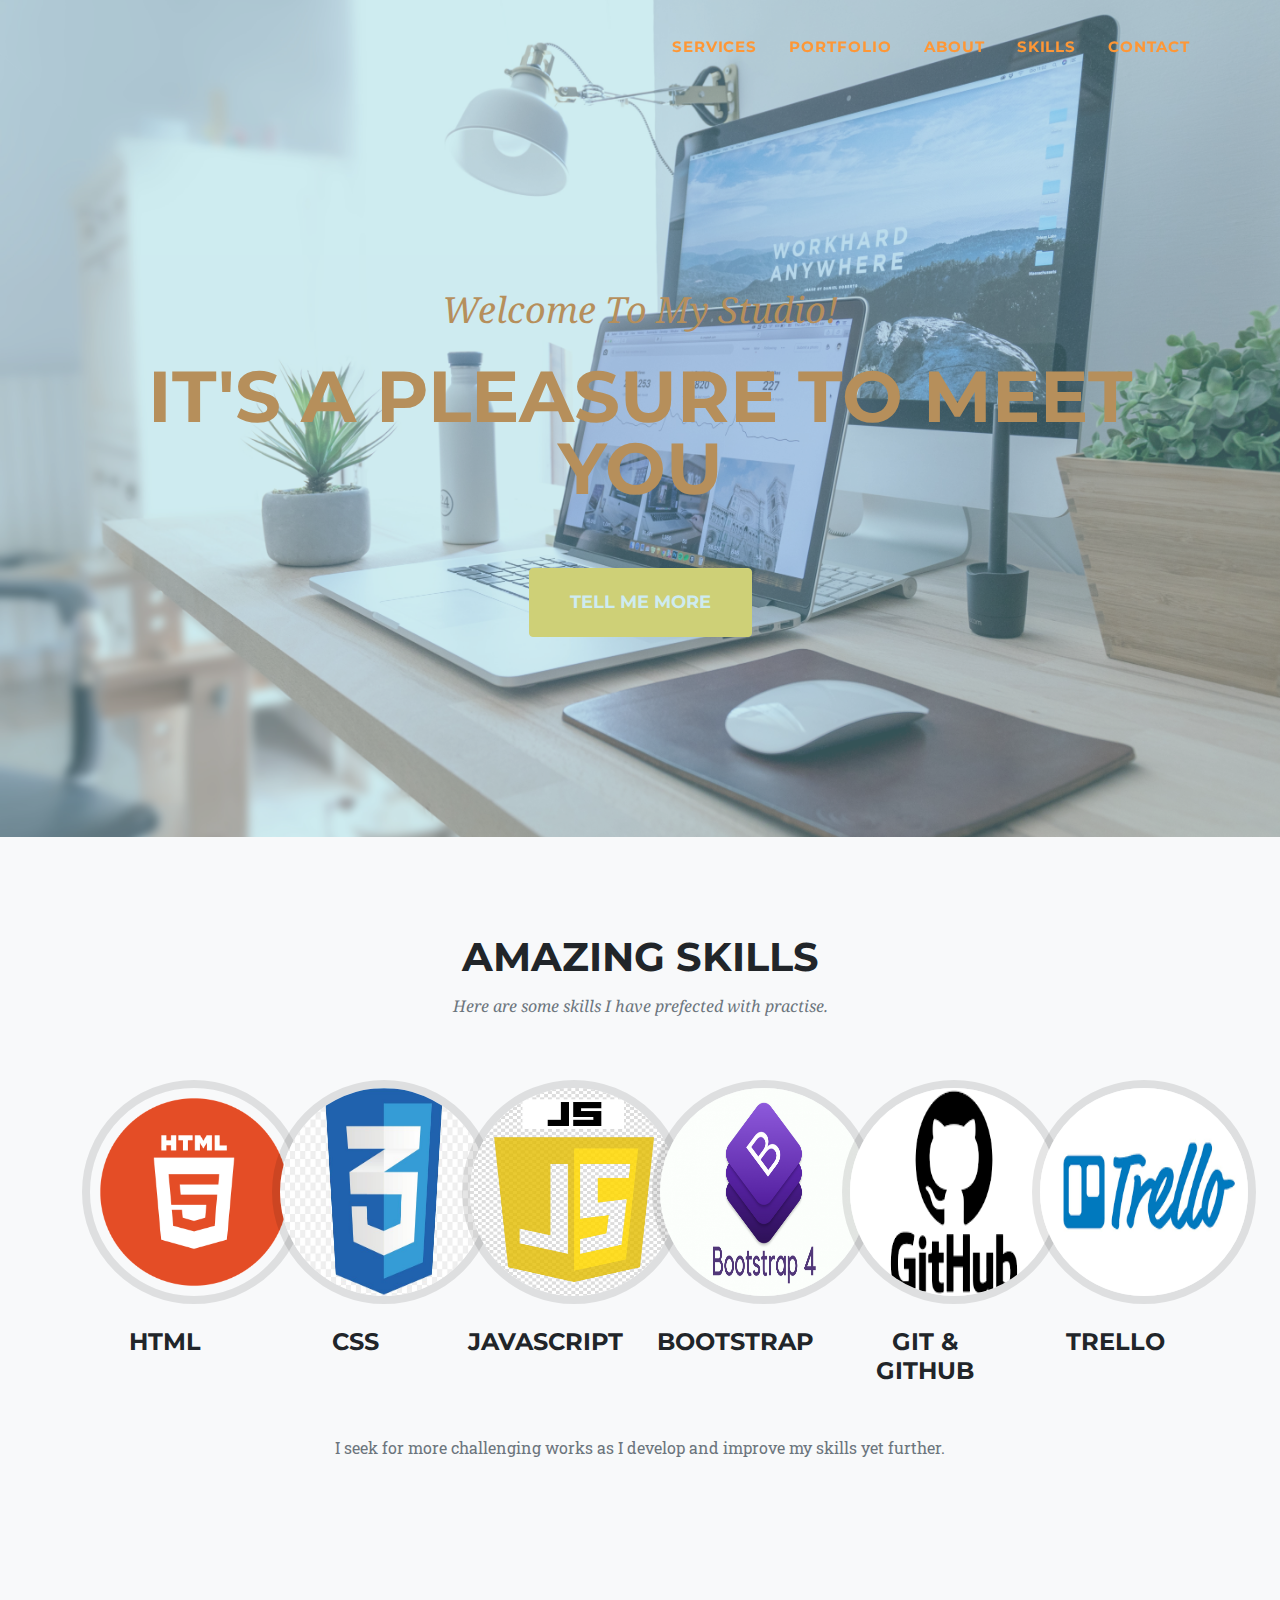
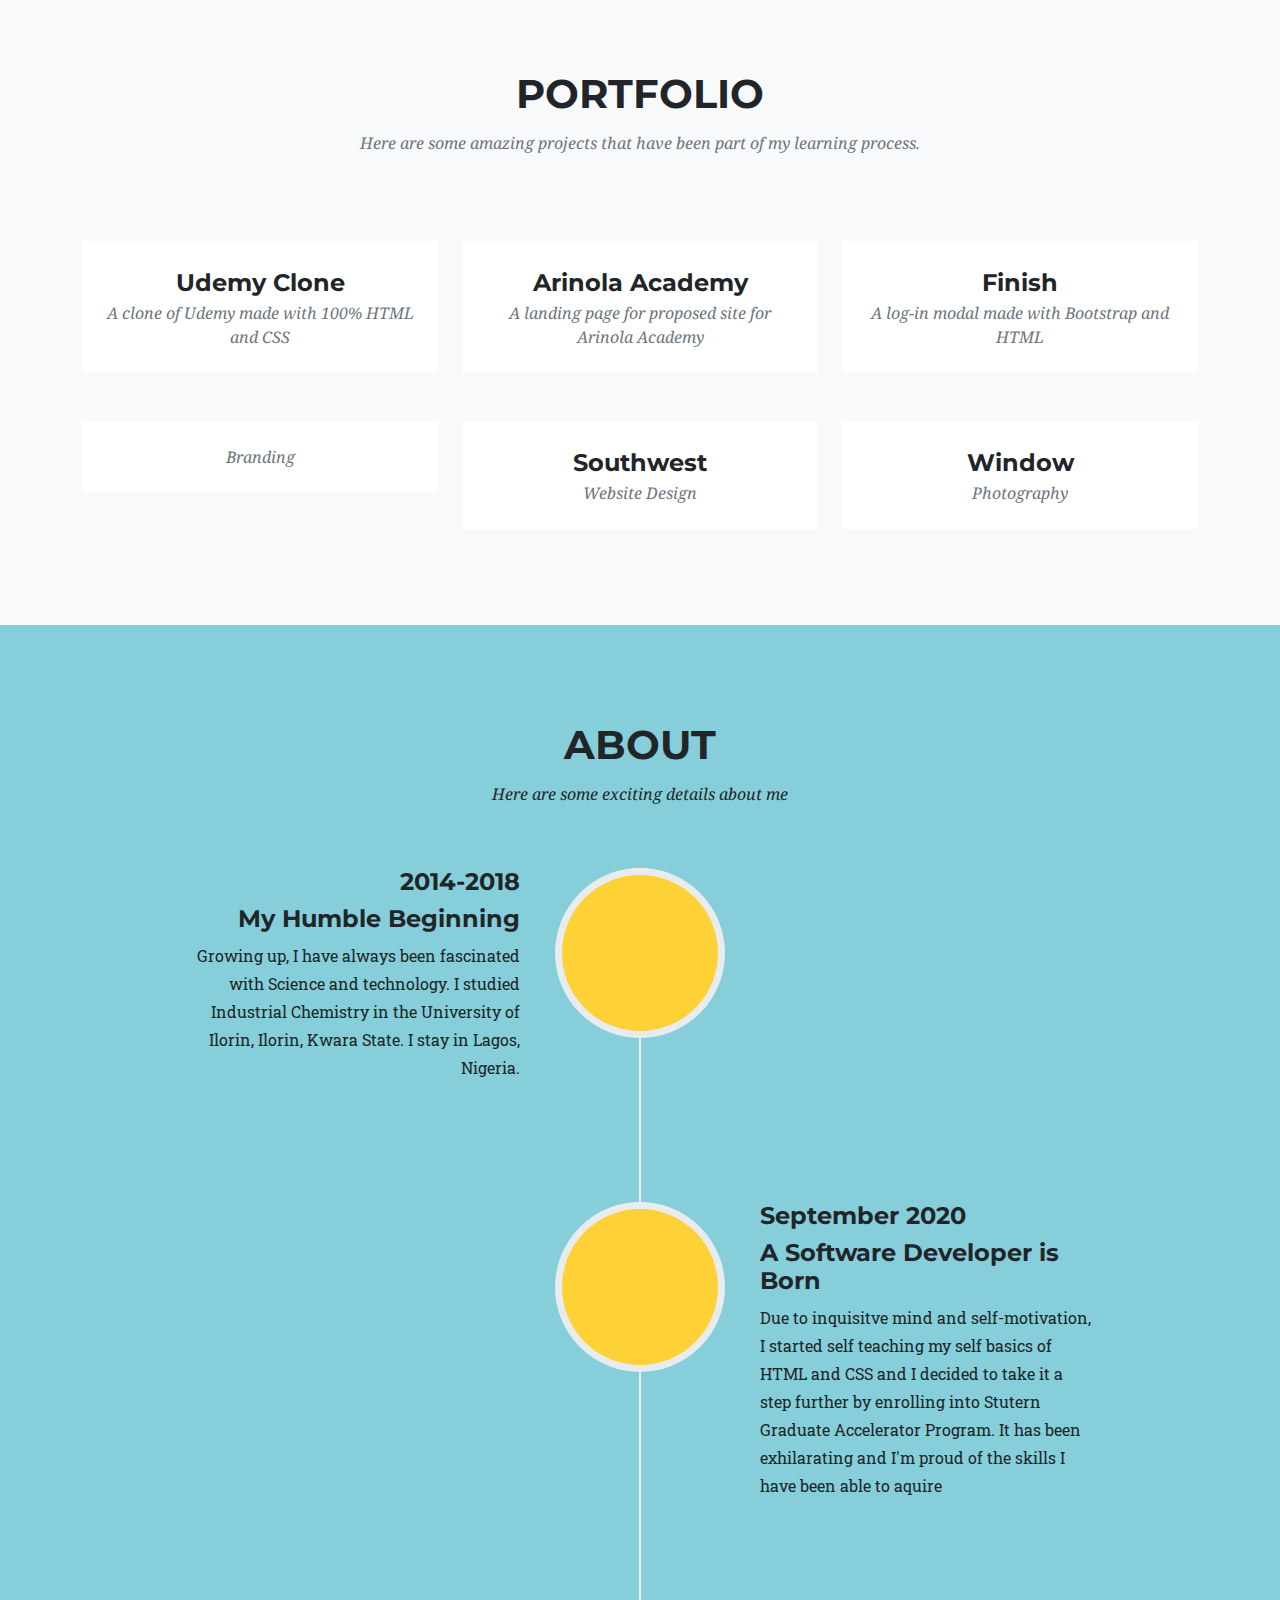
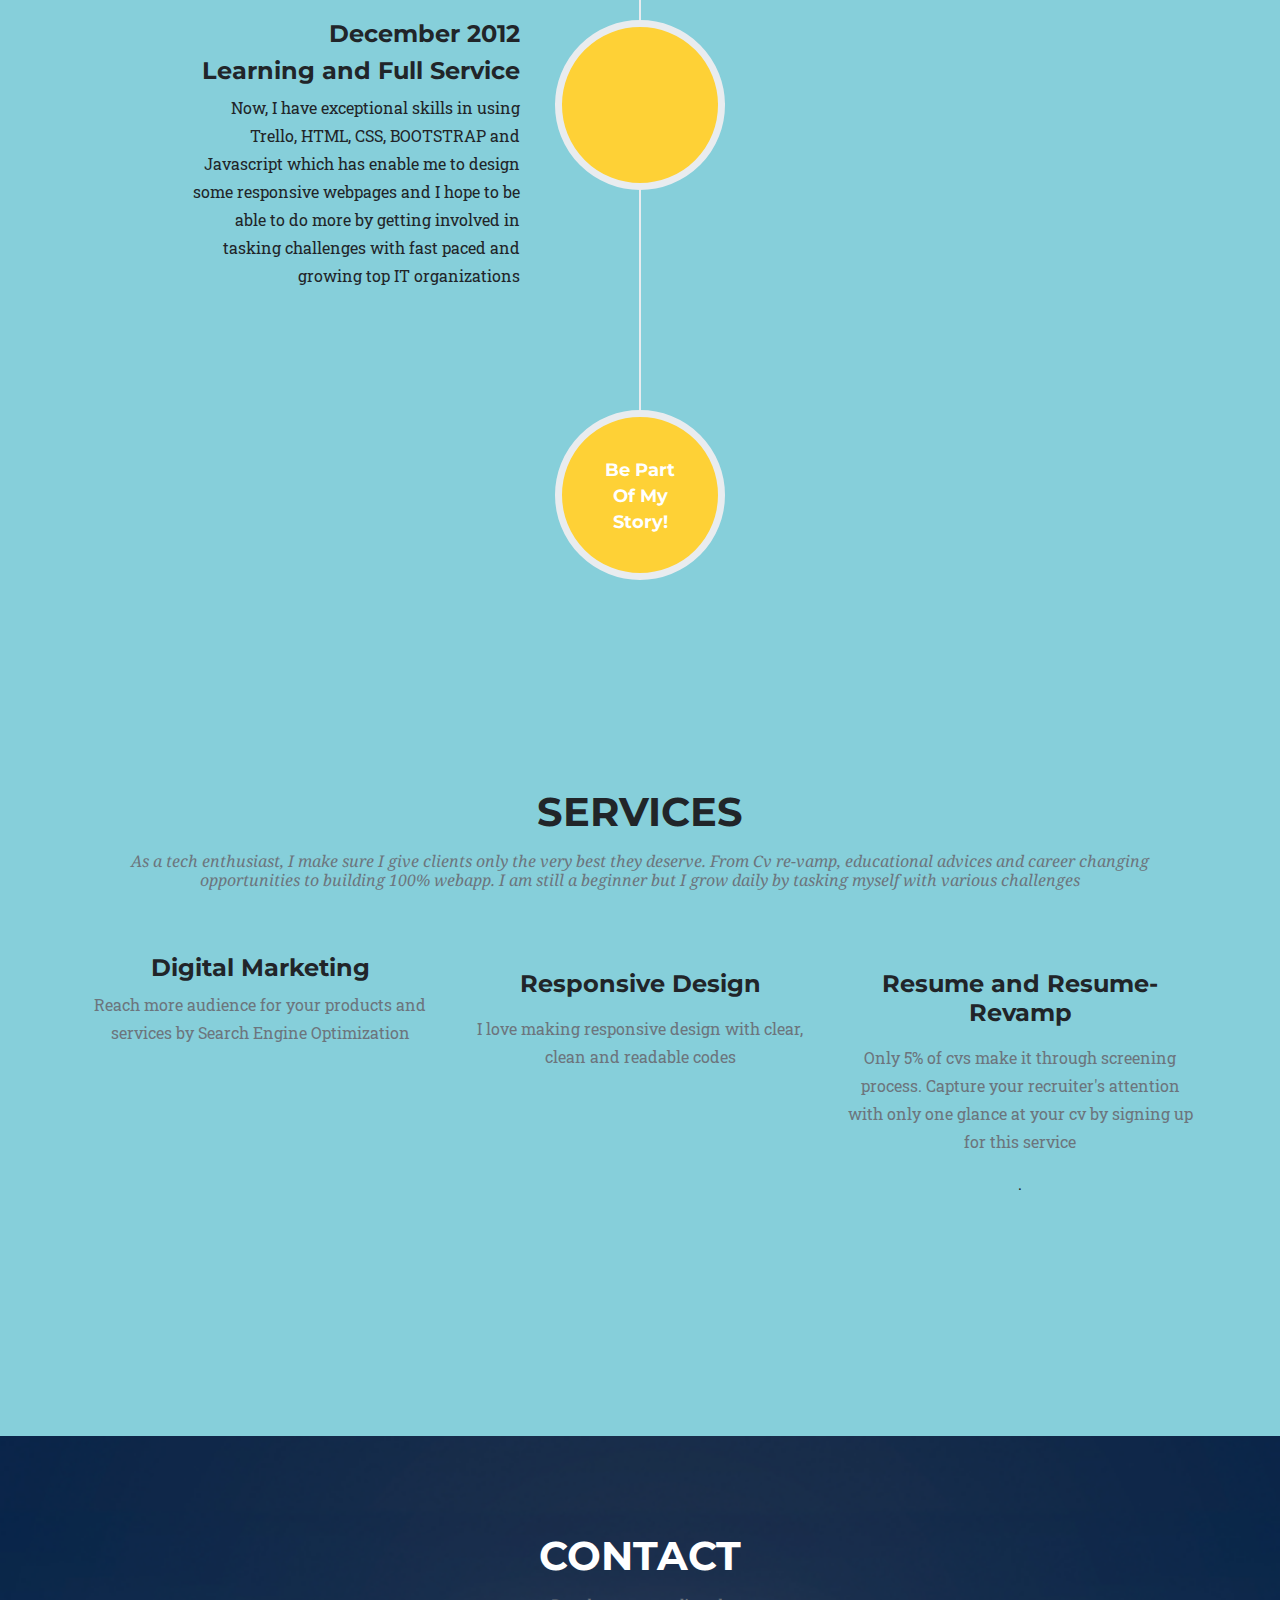
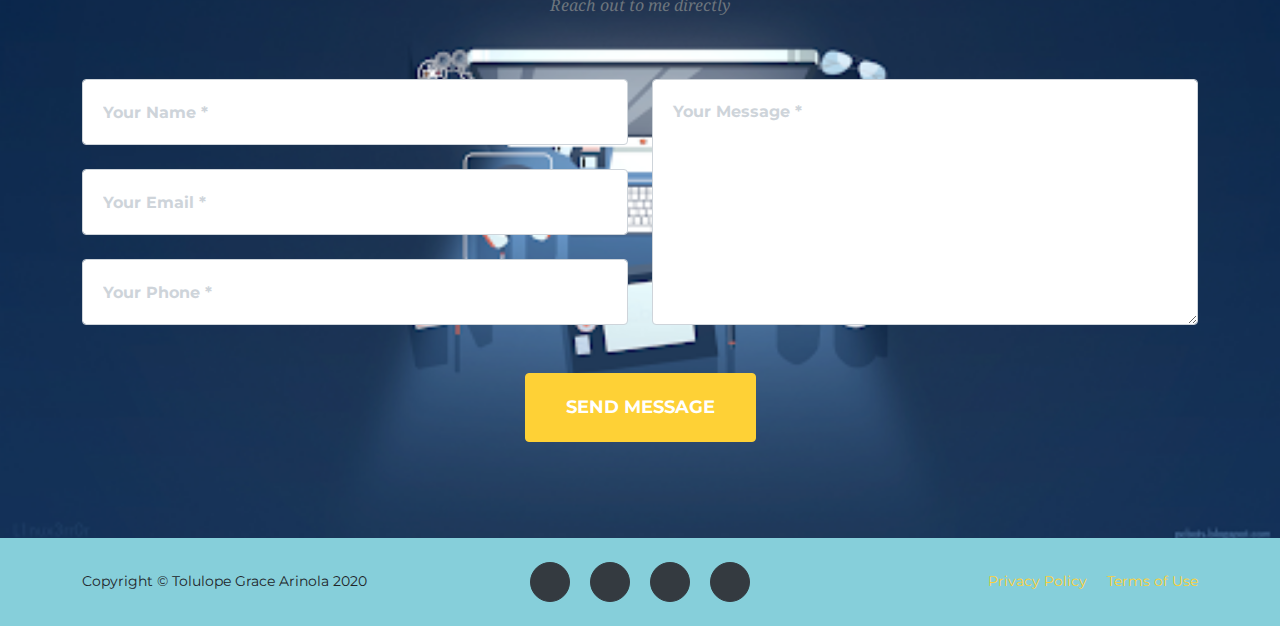
==== commit 7221dbd4: "picx rectified" ====
--- a/index.html.html
+++ b/index.html.html
@@ -59,14 +59,14 @@
                         <div class="team-member">
                             <img class="mx-auto rounded-circle" src="logo-2582748_1280.png" alt="" />
                             <h4>HTML </h4>
-                           <p> 95%</p>
+                
                         </div>
                     </div>
                     <div class="col-lg-2">
                         <div class="team-member">
                             <img class="mx-auto rounded-circle" src="css3-cascading-style-sheets-logo.jpg" alt="" />
                             <h4>CSS</h4>
-                            <p class="text-muted">70%</p>
+                            
                            
                         </div>
                     </div>
@@ -74,7 +74,7 @@
                         <div class="team-member">
                             <img class="mx-auto rounded-circle" src="javascript-logo-.jpg" alt="" />
                             <h4>JAVASCRIPT</h4>
-                            <p class="text-muted">50%</p>
+                           
                             
                         </div>
                     </div>
@@ -82,23 +82,23 @@
                         <div class="team-member">
                             <img class="mx-auto rounded-circle" src="bootstrap-logo.png" alt="" />
                             <h4>BOOTSTRAP</h4>
-                            <p class="text-muted">80%</p>
-                            
-                        </div>
-                    </div>
-                    <div class="col-lg-2">
-                        <div class="team-member">
-                            <img class="mx-auto rounded-circle" src="bootstrap-logo.png" alt="" />
+                           
+                            
+                        </div>
+                    </div>
+                    <div class="col-lg-2">
+                        <div class="team-member">
+                            <img class="mx-auto rounded-circle" src="github.png" alt="" />
                             <h4>GIT & GITHUB</h4>
-                            <p class="text-muted">9 G0%</p>
-                            
-                        </div>
-                    </div>
-                    <div class="col-lg-2">
-                        <div class="team-member">
-                            <img class="mx-auto rounded-circle" src="bootstrap-logo.png" alt="" />
+                           
+                            
+                        </div>
+                    </div>
+                    <div class="col-lg-2">
+                        <div class="team-member">
+                            <img class="mx-auto rounded-circle" src="trello.png" alt="" />
                             <h4>TRELLO</h4>
-                            <p class="text-muted">90%</p>
+                            
                             
                         </div>
                     </div>
--- a/arinolaportfolio.css
+++ b/arinolaportfolio.css
@@ -1,10479 +1,10479 @@
-@charset "UTF-8";
-:root {
-  --blue: #007bff;
-  --indigo: #6610f2;
-  --purple: #6f42c1;
-  --pink: #e83e8c;
-  --red: #dc3545;
-  --orange: #fd7e14;
-  --yellow: #fed136;
-  --green: #28a745;
-  --teal: #20c997;
-  --cyan: #17a2b8;
-  --white: #fff;
-  --gray: #6c757d;
-  --gray-dark: #343a40;
-  --primary: #fed136;
-  --secondary: #6c757d;
-  --success: #28a745;
-  --info: #17a2b8;
-  --warning: #fed136;
-  --danger: #dc3545;
-  --light: #f8f9fa;
-  --dark: #343a40;
-  --breakpoint-xs: 0;
-  --breakpoint-sm: 576px;
-  --breakpoint-md: 768px;
-  --breakpoint-lg: 992px;
-  --breakpoint-xl: 1200px;
-  --font-family-sans-serif: -apple-system, BlinkMacSystemFont, "Segoe UI", Roboto, "Helvetica Neue", Arial, "Noto Sans", sans-serif, "Apple Color Emoji", "Segoe UI Emoji", "Segoe UI Symbol", "Noto Color Emoji";
-  --font-family-monospace: SFMono-Regular, Menlo, Monaco, Consolas, "Liberation Mono", "Courier New", monospace;
-}
-
-*,
-*::before,
-*::after {
-  box-sizing: border-box;
-}
-
-html {
-  font-family: sans-serif;
-  line-height: 1.15;
-  -webkit-text-size-adjust: 100%;
-  -webkit-tap-highlight-color: rgba(15, 1, 1, 0);
-}
-
-article, aside, figcaption, figure, footer, header, hgroup, main, nav, section {
-  display: block;
-}
-
-body {
-  margin: 0;
-  font-family: "Roboto Slab", -apple-system, BlinkMacSystemFont, "Segoe UI", Roboto, "Helvetica Neue", Arial, sans-serif, "Apple Color Emoji", "Segoe UI Emoji", "Segoe UI Symbol", "Noto Color Emoji";
-  font-size: 1rem;
-  font-weight: 400;
-  line-height: 1.5;
-  color: #212529;
-  text-align: left;
-  background-color:#86cfda;
-}
-
-[tabindex="-1"]:focus:not(:focus-visible) {
-  outline: 0 !important;
-}
-
-hr {
-  box-sizing: content-box;
-  height: 0;
-  overflow: visible;
-}
-
-h1, h2, h3, h4, h5, h6 {
-  margin-top: 0;
-  margin-bottom: 0.5rem;
-}
-
-p {
-  margin-top: 0;
-  margin-bottom: 1rem;
-}
-
-abbr[title],
-abbr[data-original-title] {
-  text-decoration: underline;
-  -webkit-text-decoration: underline dotted;
-          text-decoration: underline dotted;
-  cursor: help;
-  border-bottom: 0;
-  -webkit-text-decoration-skip-ink: none;
-          text-decoration-skip-ink: none;
-}
-
-address {
-  margin-bottom: 1rem;
-  font-style: normal;
-  line-height: inherit;
-}
-
-ol,
-ul,
-dl {
-  margin-top: 0;
-  margin-bottom: 1rem;
-}
-
-ol ol,
-ul ul,
-ol ul,
-ul ol {
-  margin-bottom: 0;
-}
-
-dt {
-  font-weight: 700;
-}
-
-dd {
-  margin-bottom: 0.5rem;
-  margin-left: 0;
-}
-
-blockquote {
-  margin: 0 0 1rem;
-}
-
-b,
-strong {
-  font-weight: bolder;
-}
-
-small {
-  font-size: 80%;
-}
-
-sub,
-sup {
-  position: relative;
-  font-size: 75%;
-  line-height: 0;
-  vertical-align: baseline;
-}
-
-sub {
-  bottom: -0.25em;
-}
-
-sup {
-  top: -0.5em;
-}
-
-a {
-  color: #fed136;
-  text-decoration: none;
-  background-color: transparent;
-}
-a:hover {
-  color: #e6b301;
-  text-decoration: underline;
-}
-
-a:not([href]):not([class]) {
-  color: inherit;
-  text-decoration: none;
-}
-a:not([href]):not([class]):hover {
-  color: inherit;
-  text-decoration: none;
-}
-
-pre,
-code,
-kbd,
-samp {
-  font-family: SFMono-Regular, Menlo, Monaco, Consolas, "Liberation Mono", "Courier New", monospace;
-  font-size: 1em;
-}
-
-pre {
-  margin-top: 0;
-  margin-bottom: 1rem;
-  overflow: auto;
-  -ms-overflow-style: scrollbar;
-}
-
-figure {
-  margin: 0 0 1rem;
-}
-
-img {
-  vertical-align: middle;
-  border-style: none;
-}
-
-svg {
-  overflow: hidden;
-  vertical-align: middle;
-}
-
-table {
-  border-collapse: collapse;
-}
-
-caption {
-  padding-top: 0.75rem;
-  padding-bottom: 0.75rem;
-  color: #6c757d;
-  text-align: left;
-  caption-side: bottom;
-}
-
-th {
-  text-align: inherit;
-  text-align: -webkit-match-parent;
-}
-
-label {
-  display: inline-block;
-  margin-bottom: 0.5rem;
-}
-
-button {
-  border-radius: 0;
-}
-
-button:focus {
-  outline: 1px dotted;
-  outline: 5px auto -webkit-focus-ring-color;
-}
-
-input,
-button,
-select,
-optgroup,
-textarea {
-  margin: 0;
-  font-family: inherit;
-  font-size: inherit;
-  line-height: inherit;
-}
-
-button,
-input {
-  overflow: visible;
-}
-
-button,
-select {
-  text-transform: none;
-}
-
-[role=button] {
-  cursor: pointer;
-}
-
-select {
-  word-wrap: normal;
-}
-
-button,
-[type=button],
-[type=reset],
-[type=submit] {
-  -webkit-appearance: button;
-}
-
-button:not(:disabled),
-[type=button]:not(:disabled),
-[type=reset]:not(:disabled),
-[type=submit]:not(:disabled) {
-  cursor: pointer;
-}
-
-button::-moz-focus-inner,
-[type=button]::-moz-focus-inner,
-[type=reset]::-moz-focus-inner,
-[type=submit]::-moz-focus-inner {
-  padding: 0;
-  border-style: none;
-}
-
-input[type=radio],
-input[type=checkbox] {
-  box-sizing: border-box;
-  padding: 0;
-}
-
-textarea {
-  overflow: auto;
-  resize: vertical;
-}
-
-fieldset {
-  min-width: 0;
-  padding: 0;
-  margin: 0;
-  border: 0;
-}
-
-legend {
-  display: block;
-  width: 100%;
-  max-width: 100%;
-  padding: 0;
-  margin-bottom: 0.5rem;
-  font-size: 1.5rem;
-  line-height: inherit;
-  color: inherit;
-  white-space: normal;
-}
-
-progress {
-  vertical-align: baseline;
-}
-
-[type=number]::-webkit-inner-spin-button,
-[type=number]::-webkit-outer-spin-button {
-  height: auto;
-}
-
-[type=search] {
-  outline-offset: -2px;
-  -webkit-appearance: none;
-}
-
-[type=search]::-webkit-search-decoration {
-  -webkit-appearance: none;
-}
-
-::-webkit-file-upload-button {
-  font: inherit;
-  -webkit-appearance: button;
-}
-
-output {
-  display: inline-block;
-}
-
-summary {
-  display: list-item;
-  cursor: pointer;
-}
-
-template {
-  display: none;
-}
-
-[hidden] {
-  display: none !important;
-}
-
-h1, h2, h3, h4, h5, h6,
-.h1, .h2, .h3, .h4, .h5, .h6 {
-  margin-bottom: 0.5rem;
-  font-family: "Montserrat", -apple-system, BlinkMacSystemFont, "Segoe UI", Roboto, "Helvetica Neue", Arial, sans-serif, "Apple Color Emoji", "Segoe UI Emoji", "Segoe UI Symbol", "Noto Color Emoji";
-  font-weight: 700;
-  line-height: 1.2;
-}
-
-h1, .h1 {
-  font-size: 2.5rem;
-}
-
-h2, .h2 {
-  font-size: 2rem;
-}
-
-h3, .h3 {
-  font-size: 1.75rem;
-}
-
-h4, .h4 {
-  font-size: 1.5rem;
-}
-
-h5, .h5 {
-  font-size: 1.25rem;
-}
-
-h6, .h6 {
-  font-size: 1rem;
-}
-
-.lead {
-  font-size: 1.25rem;
-  font-weight: 300;
-}
-
-.display-1 {
-  font-size: 6rem;
-  font-weight: 300;
-  line-height: 1.2;
-}
-
-.display-2 {
-  font-size: 5.5rem;
-  font-weight: 300;
-  line-height: 1.2;
-}
-
-.display-3 {
-  font-size: 4.5rem;
-  font-weight: 300;
-  line-height: 1.2;
-}
-
-.display-4 {
-  font-size: 3.5rem;
-  font-weight: 300;
-  line-height: 1.2;
-}
-
-hr {
-  margin-top: 1rem;
-  margin-bottom: 1rem;
-  border: 0;
-  border-top: 1px solid rgba(0, 0, 0, 0.1);
-}
-
-small,
-.small {
-  font-size: 80%;
-  font-weight: 400;
-}
-
-mark,
-.mark {
-  padding: 0.2em;
-  background-color: #fcf8e3;
-}
-
-.list-unstyled {
-  padding-left: 0;
-  list-style: none;
-}
-
-.list-inline {
-  padding-left: 0;
-  list-style: none;
-}
-
-.list-inline-item {
-  display: inline-block;
-}
-.list-inline-item:not(:last-child) {
-  margin-right: 0.5rem;
-}
-
-.initialism {
-  font-size: 90%;
-  text-transform: uppercase;
-}
-
-.blockquote {
-  margin-bottom: 1rem;
-  font-size: 1.25rem;
-}
-
-.blockquote-footer {
-  display: block;
-  font-size: 80%;
-  color: #6c757d;
-}
-.blockquote-footer::before {
-  content: "— ";
-}
-
-.img-fluid {
-  max-width: 100%;
-  height: auto;
-}
-
-.img-thumbnail {
-  padding: 0.25rem;
-  background-color: #fff;
-  border: 1px solid #dee2e6;
-  border-radius: 0.25rem;
-  max-width: 100%;
-  height: auto;
-}
-
-.figure {
-  display: inline-block;
-}
-
-.figure-img {
-  margin-bottom: 0.5rem;
-  line-height: 1;
-}
-
-.figure-caption {
-  font-size: 90%;
-  color: #6c757d;
-}
-
-code {
-  font-size: 87.5%;
-  color: #e83e8c;
-  word-wrap: break-word;
-}
-a > code {
-  color: inherit;
-}
-
-kbd {
-  padding: 0.2rem 0.4rem;
-  font-size: 87.5%;
-  color: #fff;
-  background-color: #212529;
-  border-radius: 0.2rem;
-}
-kbd kbd {
-  padding: 0;
-  font-size: 100%;
-  font-weight: 700;
-}
-
-pre {
-  display: block;
-  font-size: 87.5%;
-  color: #212529;
-}
-pre code {
-  font-size: inherit;
-  color: inherit;
-  word-break: normal;
-}
-
-.pre-scrollable {
-  max-height: 340px;
-  overflow-y: scroll;
-}
-
-.container,
-.container-fluid,
-.container-xl,
-.container-lg,
-.container-md,
-.container-sm {
-  width: 100%;
-  padding-right: 0.75rem;
-  padding-left: 0.75rem;
-  margin-right: auto;
-  margin-left: auto;
-}
-
-@media (min-width: 576px) {
-  .container-sm, .container {
-    max-width: 540px;
-  }
-}
-@media (min-width: 768px) {
-  .container-md, .container-sm, .container {
-    max-width: 720px;
-  }
-}
-@media (min-width: 992px) {
-  .container-lg, .container-md, .container-sm, .container {
-    max-width: 960px;
-  }
-}
-@media (min-width: 1200px) {
-  .container-xl, .container-lg, .container-md, .container-sm, .container {
-    max-width: 1140px;
-  }
-}
-.row {
-  display: flex;
-  flex-wrap: wrap;
-  margin-right: -0.75rem;
-  margin-left: -0.75rem;
-}
-
-.no-gutters {
-  margin-right: 0;
-  margin-left: 0;
-}
-.no-gutters > .col,
-.no-gutters > [class*=col-] {
-  padding-right: 0;
-  padding-left: 0;
-}
-
-.col-xl,
-.col-xl-auto, .col-xl-12, .col-xl-11, .col-xl-10, .col-xl-9, .col-xl-8, .col-xl-7, .col-xl-6, .col-xl-5, .col-xl-4, .col-xl-3, .col-xl-2, .col-xl-1, .col-lg,
-.col-lg-auto, .col-lg-12, .col-lg-11, .col-lg-10, .col-lg-9, .col-lg-8, .col-lg-7, .col-lg-6, .col-lg-5, .col-lg-4, .col-lg-3, .col-lg-2, .col-lg-1, .col-md,
-.col-md-auto, .col-md-12, .col-md-11, .col-md-10, .col-md-9, .col-md-8, .col-md-7, .col-md-6, .col-md-5, .col-md-4, .col-md-3, .col-md-2, .col-md-1, .col-sm,
-.col-sm-auto, .col-sm-12, .col-sm-11, .col-sm-10, .col-sm-9, .col-sm-8, .col-sm-7, .col-sm-6, .col-sm-5, .col-sm-4, .col-sm-3, .col-sm-2, .col-sm-1, .col,
-.col-auto, .col-12, .col-11, .col-10, .col-9, .col-8, .col-7, .col-6, .col-5, .col-4, .col-3, .col-2, .col-1 {
-  position: relative;
-  width: 100%;
-  padding-right: 0.75rem;
-  padding-left: 0.75rem;
-}
-
-.col {
-  flex-basis: 0;
-  flex-grow: 1;
-  max-width: 100%;
-}
-
-.row-cols-1 > * {
-  flex: 0 0 100%;
-  max-width: 100%;
-}
-
-.row-cols-2 > * {
-  flex: 0 0 50%;
-  max-width: 50%;
-}
-
-.row-cols-3 > * {
-  flex: 0 0 33.3333333333%;
-  max-width: 33.3333333333%;
-}
-
-.row-cols-4 > * {
-  flex: 0 0 25%;
-  max-width: 25%;
-}
-
-.row-cols-5 > * {
-  flex: 0 0 20%;
-  max-width: 20%;
-}
-
-.row-cols-6 > * {
-  flex: 0 0 16.6666666667%;
-  max-width: 16.6666666667%;
-}
-
-.col-auto {
-  flex: 0 0 auto;
-  width: auto;
-  max-width: 100%;
-}
-
-.col-1 {
-  flex: 0 0 8.3333333333%;
-  max-width: 8.3333333333%;
-}
-
-.col-2 {
-  flex: 0 0 16.6666666667%;
-  max-width: 16.6666666667%;
-}
-
-.col-3 {
-  flex: 0 0 25%;
-  max-width: 25%;
-}
-
-.col-4 {
-  flex: 0 0 33.3333333333%;
-  max-width: 33.3333333333%;
-}
-
-.col-5 {
-  flex: 0 0 41.6666666667%;
-  max-width: 41.6666666667%;
-}
-
-.col-6 {
-  flex: 0 0 50%;
-  max-width: 50%;
-}
-
-.col-7 {
-  flex: 0 0 58.3333333333%;
-  max-width: 58.3333333333%;
-}
-
-.col-8 {
-  flex: 0 0 66.6666666667%;
-  max-width: 66.6666666667%;
-}
-
-.col-9 {
-  flex: 0 0 75%;
-  max-width: 75%;
-}
-
-.col-10 {
-  flex: 0 0 83.3333333333%;
-  max-width: 83.3333333333%;
-}
-
-.col-11 {
-  flex: 0 0 91.6666666667%;
-  max-width: 91.6666666667%;
-}
-
-.col-12 {
-  flex: 0 0 100%;
-  max-width: 100%;
-}
-
-.order-first {
-  order: -1;
-}
-
-.order-last {
-  order: 13;
-}
-
-.order-0 {
-  order: 0;
-}
-
-.order-1 {
-  order: 1;
-}
-
-.order-2 {
-  order: 2;
-}
-
-.order-3 {
-  order: 3;
-}
-
-.order-4 {
-  order: 4;
-}
-
-.order-5 {
-  order: 5;
-}
-
-.order-6 {
-  order: 6;
-}
-
-.order-7 {
-  order: 7;
-}
-
-.order-8 {
-  order: 8;
-}
-
-.order-9 {
-  order: 9;
-}
-
-.order-10 {
-  order: 10;
-}
-
-.order-11 {
-  order: 11;
-}
-
-.order-12 {
-  order: 12;
-}
-
-.offset-1 {
-  margin-left: 8.3333333333%;
-}
-
-.offset-2 {
-  margin-left: 16.6666666667%;
-}
-
-.offset-3 {
-  margin-left: 25%;
-}
-
-.offset-4 {
-  margin-left: 33.3333333333%;
-}
-
-.offset-5 {
-  margin-left: 41.6666666667%;
-}
-
-.offset-6 {
-  margin-left: 50%;
-}
-
-.offset-7 {
-  margin-left: 58.3333333333%;
-}
-
-.offset-8 {
-  margin-left: 66.6666666667%;
-}
-
-.offset-9 {
-  margin-left: 75%;
-}
-
-.offset-10 {
-  margin-left: 83.3333333333%;
-}
-
-.offset-11 {
-  margin-left: 91.6666666667%;
-}
-
-@media (min-width: 576px) {
-  .col-sm {
-    flex-basis: 0;
-    flex-grow: 1;
-    max-width: 100%;
-  }
-
-  .row-cols-sm-1 > * {
-    flex: 0 0 100%;
-    max-width: 100%;
-  }
-
-  .row-cols-sm-2 > * {
-    flex: 0 0 50%;
-    max-width: 50%;
-  }
-
-  .row-cols-sm-3 > * {
-    flex: 0 0 33.3333333333%;
-    max-width: 33.3333333333%;
-  }
-
-  .row-cols-sm-4 > * {
-    flex: 0 0 25%;
-    max-width: 25%;
-  }
-
-  .row-cols-sm-5 > * {
-    flex: 0 0 20%;
-    max-width: 20%;
-  }
-
-  .row-cols-sm-6 > * {
-    flex: 0 0 16.6666666667%;
-    max-width: 16.6666666667%;
-  }
-
-  .col-sm-auto {
-    flex: 0 0 auto;
-    width: auto;
-    max-width: 100%;
-  }
-
-  .col-sm-1 {
-    flex: 0 0 8.3333333333%;
-    max-width: 8.3333333333%;
-  }
-
-  .col-sm-2 {
-    flex: 0 0 16.6666666667%;
-    max-width: 16.6666666667%;
-  }
-
-  .col-sm-3 {
-    flex: 0 0 25%;
-    max-width: 25%;
-  }
-
-  .col-sm-4 {
-    flex: 0 0 33.3333333333%;
-    max-width: 33.3333333333%;
-  }
-
-  .col-sm-5 {
-    flex: 0 0 41.6666666667%;
-    max-width: 41.6666666667%;
-  }
-
-  .col-sm-6 {
-    flex: 0 0 50%;
-    max-width: 50%;
-  }
-
-  .col-sm-7 {
-    flex: 0 0 58.3333333333%;
-    max-width: 58.3333333333%;
-  }
-
-  .col-sm-8 {
-    flex: 0 0 66.6666666667%;
-    max-width: 66.6666666667%;
-  }
-
-  .col-sm-9 {
-    flex: 0 0 75%;
-    max-width: 75%;
-  }
-
-  .col-sm-10 {
-    flex: 0 0 83.3333333333%;
-    max-width: 83.3333333333%;
-  }
-
-  .col-sm-11 {
-    flex: 0 0 91.6666666667%;
-    max-width: 91.6666666667%;
-  }
-
-  .col-sm-12 {
-    flex: 0 0 100%;
-    max-width: 100%;
-  }
-
-  .order-sm-first {
-    order: -1;
-  }
-
-  .order-sm-last {
-    order: 13;
-  }
-
-  .order-sm-0 {
-    order: 0;
-  }
-
-  .order-sm-1 {
-    order: 1;
-  }
-
-  .order-sm-2 {
-    order: 2;
-  }
-
-  .order-sm-3 {
-    order: 3;
-  }
-
-  .order-sm-4 {
-    order: 4;
-  }
-
-  .order-sm-5 {
-    order: 5;
-  }
-
-  .order-sm-6 {
-    order: 6;
-  }
-
-  .order-sm-7 {
-    order: 7;
-  }
-
-  .order-sm-8 {
-    order: 8;
-  }
-
-  .order-sm-9 {
-    order: 9;
-  }
-
-  .order-sm-10 {
-    order: 10;
-  }
-
-  .order-sm-11 {
-    order: 11;
-  }
-
-  .order-sm-12 {
-    order: 12;
-  }
-
-  .offset-sm-0 {
-    margin-left: 0;
-  }
-
-  .offset-sm-1 {
-    margin-left: 8.3333333333%;
-  }
-
-  .offset-sm-2 {
-    margin-left: 16.6666666667%;
-  }
-
-  .offset-sm-3 {
-    margin-left: 25%;
-  }
-
-  .offset-sm-4 {
-    margin-left: 33.3333333333%;
-  }
-
-  .offset-sm-5 {
-    margin-left: 41.6666666667%;
-  }
-
-  .offset-sm-6 {
-    margin-left: 50%;
-  }
-
-  .offset-sm-7 {
-    margin-left: 58.3333333333%;
-  }
-
-  .offset-sm-8 {
-    margin-left: 66.6666666667%;
-  }
-
-  .offset-sm-9 {
-    margin-left: 75%;
-  }
-
-  .offset-sm-10 {
-    margin-left: 83.3333333333%;
-  }
-
-  .offset-sm-11 {
-    margin-left: 91.6666666667%;
-  }
-}
-@media (min-width: 768px) {
-  .col-md {
-    flex-basis: 0;
-    flex-grow: 1;
-    max-width: 100%;
-  }
-
-  .row-cols-md-1 > * {
-    flex: 0 0 100%;
-    max-width: 100%;
-  }
-
-  .row-cols-md-2 > * {
-    flex: 0 0 50%;
-    max-width: 50%;
-  }
-
-  .row-cols-md-3 > * {
-    flex: 0 0 33.3333333333%;
-    max-width: 33.3333333333%;
-  }
-
-  .row-cols-md-4 > * {
-    flex: 0 0 25%;
-    max-width: 25%;
-  }
-
-  .row-cols-md-5 > * {
-    flex: 0 0 20%;
-    max-width: 20%;
-  }
-
-  .row-cols-md-6 > * {
-    flex: 0 0 16.6666666667%;
-    max-width: 16.6666666667%;
-  }
-
-  .col-md-auto {
-    flex: 0 0 auto;
-    width: auto;
-    max-width: 100%;
-  }
-
-  .col-md-1 {
-    flex: 0 0 8.3333333333%;
-    max-width: 8.3333333333%;
-  }
-
-  .col-md-2 {
-    flex: 0 0 16.6666666667%;
-    max-width: 16.6666666667%;
-  }
-
-  .col-md-3 {
-    flex: 0 0 25%;
-    max-width: 25%;
-  }
-
-  .col-md-4 {
-    flex: 0 0 33.3333333333%;
-    max-width: 33.3333333333%;
-  }
-
-  .col-md-5 {
-    flex: 0 0 41.6666666667%;
-    max-width: 41.6666666667%;
-  }
-
-  .col-md-6 {
-    flex: 0 0 50%;
-    max-width: 50%;
-  }
-
-  .col-md-7 {
-    flex: 0 0 58.3333333333%;
-    max-width: 58.3333333333%;
-  }
-
-  .col-md-8 {
-    flex: 0 0 66.6666666667%;
-    max-width: 66.6666666667%;
-  }
-
-  .col-md-9 {
-    flex: 0 0 75%;
-    max-width: 75%;
-  }
-
-  .col-md-10 {
-    flex: 0 0 83.3333333333%;
-    max-width: 83.3333333333%;
-  }
-
-  .col-md-11 {
-    flex: 0 0 91.6666666667%;
-    max-width: 91.6666666667%;
-  }
-
-  .col-md-12 {
-    flex: 0 0 100%;
-    max-width: 100%;
-  }
-
-  .order-md-first {
-    order: -1;
-  }
-
-  .order-md-last {
-    order: 13;
-  }
-
-  .order-md-0 {
-    order: 0;
-  }
-
-  .order-md-1 {
-    order: 1;
-  }
-
-  .order-md-2 {
-    order: 2;
-  }
-
-  .order-md-3 {
-    order: 3;
-  }
-
-  .order-md-4 {
-    order: 4;
-  }
-
-  .order-md-5 {
-    order: 5;
-  }
-
-  .order-md-6 {
-    order: 6;
-  }
-
-  .order-md-7 {
-    order: 7;
-  }
-
-  .order-md-8 {
-    order: 8;
-  }
-
-  .order-md-9 {
-    order: 9;
-  }
-
-  .order-md-10 {
-    order: 10;
-  }
-
-  .order-md-11 {
-    order: 11;
-  }
-
-  .order-md-12 {
-    order: 12;
-  }
-
-  .offset-md-0 {
-    margin-left: 0;
-  }
-
-  .offset-md-1 {
-    margin-left: 8.3333333333%;
-  }
-
-  .offset-md-2 {
-    margin-left: 16.6666666667%;
-  }
-
-  .offset-md-3 {
-    margin-left: 25%;
-  }
-
-  .offset-md-4 {
-    margin-left: 33.3333333333%;
-  }
-
-  .offset-md-5 {
-    margin-left: 41.6666666667%;
-  }
-
-  .offset-md-6 {
-    margin-left: 50%;
-  }
-
-  .offset-md-7 {
-    margin-left: 58.3333333333%;
-  }
-
-  .offset-md-8 {
-    margin-left: 66.6666666667%;
-  }
-
-  .offset-md-9 {
-    margin-left: 75%;
-  }
-
-  .offset-md-10 {
-    margin-left: 83.3333333333%;
-  }
-
-  .offset-md-11 {
-    margin-left: 91.6666666667%;
-  }
-}
-@media (min-width: 992px) {
-  .col-lg {
-    flex-basis: 0;
-    flex-grow: 1;
-    max-width: 100%;
-  }
-
-  .row-cols-lg-1 > * {
-    flex: 0 0 100%;
-    max-width: 100%;
-  }
-
-  .row-cols-lg-2 > * {
-    flex: 0 0 50%;
-    max-width: 50%;
-  }
-
-  .row-cols-lg-3 > * {
-    flex: 0 0 33.3333333333%;
-    max-width: 33.3333333333%;
-  }
-
-  .row-cols-lg-4 > * {
-    flex: 0 0 25%;
-    max-width: 25%;
-  }
-
-  .row-cols-lg-5 > * {
-    flex: 0 0 20%;
-    max-width: 20%;
-  }
-
-  .row-cols-lg-6 > * {
-    flex: 0 0 16.6666666667%;
-    max-width: 16.6666666667%;
-  }
-
-  .col-lg-auto {
-    flex: 0 0 auto;
-    width: auto;
-    max-width: 100%;
-  }
-
-  .col-lg-1 {
-    flex: 0 0 8.3333333333%;
-    max-width: 8.3333333333%;
-  }
-
-  .col-lg-2 {
-    flex: 0 0 16.6666666667%;
-    max-width: 16.6666666667%;
-  }
-
-  .col-lg-3 {
-    flex: 0 0 25%;
-    max-width: 25%;
-  }
-
-  .col-lg-4 {
-    flex: 0 0 33.3333333333%;
-    max-width: 33.3333333333%;
-  }
-
-  .col-lg-5 {
-    flex: 0 0 41.6666666667%;
-    max-width: 41.6666666667%;
-  }
-
-  .col-lg-6 {
-    flex: 0 0 50%;
-    max-width: 50%;
-  }
-
-  .col-lg-7 {
-    flex: 0 0 58.3333333333%;
-    max-width: 58.3333333333%;
-  }
-
-  .col-lg-8 {
-    flex: 0 0 66.6666666667%;
-    max-width: 66.6666666667%;
-  }
-
-  .col-lg-9 {
-    flex: 0 0 75%;
-    max-width: 75%;
-  }
-
-  .col-lg-10 {
-    flex: 0 0 83.3333333333%;
-    max-width: 83.3333333333%;
-  }
-
-  .col-lg-11 {
-    flex: 0 0 91.6666666667%;
-    max-width: 91.6666666667%;
-  }
-
-  .col-lg-12 {
-    flex: 0 0 100%;
-    max-width: 100%;
-  }
-
-  .order-lg-first {
-    order: -1;
-  }
-
-  .order-lg-last {
-    order: 13;
-  }
-
-  .order-lg-0 {
-    order: 0;
-  }
-
-  .order-lg-1 {
-    order: 1;
-  }
-
-  .order-lg-2 {
-    order: 2;
-  }
-
-  .order-lg-3 {
-    order: 3;
-  }
-
-  .order-lg-4 {
-    order: 4;
-  }
-
-  .order-lg-5 {
-    order: 5;
-  }
-
-  .order-lg-6 {
-    order: 6;
-  }
-
-  .order-lg-7 {
-    order: 7;
-  }
-
-  .order-lg-8 {
-    order: 8;
-  }
-
-  .order-lg-9 {
-    order: 9;
-  }
-
-  .order-lg-10 {
-    order: 10;
-  }
-
-  .order-lg-11 {
-    order: 11;
-  }
-
-  .order-lg-12 {
-    order: 12;
-  }
-
-  .offset-lg-0 {
-    margin-left: 0;
-  }
-
-  .offset-lg-1 {
-    margin-left: 8.3333333333%;
-  }
-
-  .offset-lg-2 {
-    margin-left: 16.6666666667%;
-  }
-
-  .offset-lg-3 {
-    margin-left: 25%;
-  }
-
-  .offset-lg-4 {
-    margin-left: 33.3333333333%;
-  }
-
-  .offset-lg-5 {
-    margin-left: 41.6666666667%;
-  }
-
-  .offset-lg-6 {
-    margin-left: 50%;
-  }
-
-  .offset-lg-7 {
-    margin-left: 58.3333333333%;
-  }
-
-  .offset-lg-8 {
-    margin-left: 66.6666666667%;
-  }
-
-  .offset-lg-9 {
-    margin-left: 75%;
-  }
-
-  .offset-lg-10 {
-    margin-left: 83.3333333333%;
-  }
-
-  .offset-lg-11 {
-    margin-left: 91.6666666667%;
-  }
-}
-@media (min-width: 1200px) {
-  .col-xl {
-    flex-basis: 0;
-    flex-grow: 1;
-    max-width: 100%;
-  }
-
-  .row-cols-xl-1 > * {
-    flex: 0 0 100%;
-    max-width: 100%;
-  }
-
-  .row-cols-xl-2 > * {
-    flex: 0 0 50%;
-    max-width: 50%;
-  }
-
-  .row-cols-xl-3 > * {
-    flex: 0 0 33.3333333333%;
-    max-width: 33.3333333333%;
-  }
-
-  .row-cols-xl-4 > * {
-    flex: 0 0 25%;
-    max-width: 25%;
-  }
-
-  .row-cols-xl-5 > * {
-    flex: 0 0 20%;
-    max-width: 20%;
-  }
-
-  .row-cols-xl-6 > * {
-    flex: 0 0 16.6666666667%;
-    max-width: 16.6666666667%;
-  }
-
-  .col-xl-auto {
-    flex: 0 0 auto;
-    width: auto;
-    max-width: 100%;
-  }
-
-  .col-xl-1 {
-    flex: 0 0 8.3333333333%;
-    max-width: 8.3333333333%;
-  }
-
-  .col-xl-2 {
-    flex: 0 0 16.6666666667%;
-    max-width: 16.6666666667%;
-  }
-
-  .col-xl-3 {
-    flex: 0 0 25%;
-    max-width: 25%;
-  }
-
-  .col-xl-4 {
-    flex: 0 0 33.3333333333%;
-    max-width: 33.3333333333%;
-  }
-
-  .col-xl-5 {
-    flex: 0 0 41.6666666667%;
-    max-width: 41.6666666667%;
-  }
-
-  .col-xl-6 {
-    flex: 0 0 50%;
-    max-width: 50%;
-  }
-
-  .col-xl-7 {
-    flex: 0 0 58.3333333333%;
-    max-width: 58.3333333333%;
-  }
-
-  .col-xl-8 {
-    flex: 0 0 66.6666666667%;
-    max-width: 66.6666666667%;
-  }
-
-  .col-xl-9 {
-    flex: 0 0 75%;
-    max-width: 75%;
-  }
-
-  .col-xl-10 {
-    flex: 0 0 83.3333333333%;
-    max-width: 83.3333333333%;
-  }
-
-  .col-xl-11 {
-    flex: 0 0 91.6666666667%;
-    max-width: 91.6666666667%;
-  }
-
-  .col-xl-12 {
-    flex: 0 0 100%;
-    max-width: 100%;
-  }
-
-  .order-xl-first {
-    order: -1;
-  }
-
-  .order-xl-last {
-    order: 13;
-  }
-
-  .order-xl-0 {
-    order: 0;
-  }
-
-  .order-xl-1 {
-    order: 1;
-  }
-
-  .order-xl-2 {
-    order: 2;
-  }
-
-  .order-xl-3 {
-    order: 3;
-  }
-
-  .order-xl-4 {
-    order: 4;
-  }
-
-  .order-xl-5 {
-    order: 5;
-  }
-
-  .order-xl-6 {
-    order: 6;
-  }
-
-  .order-xl-7 {
-    order: 7;
-  }
-
-  .order-xl-8 {
-    order: 8;
-  }
-
-  .order-xl-9 {
-    order: 9;
-  }
-
-  .order-xl-10 {
-    order: 10;
-  }
-
-  .order-xl-11 {
-    order: 11;
-  }
-
-  .order-xl-12 {
-    order: 12;
-  }
-
-  .offset-xl-0 {
-    margin-left: 0;
-  }
-
-  .offset-xl-1 {
-    margin-left: 8.3333333333%;
-  }
-
-  .offset-xl-2 {
-    margin-left: 16.6666666667%;
-  }
-
-  .offset-xl-3 {
-    margin-left: 25%;
-  }
-
-  .offset-xl-4 {
-    margin-left: 33.3333333333%;
-  }
-
-  .offset-xl-5 {
-    margin-left: 41.6666666667%;
-  }
-
-  .offset-xl-6 {
-    margin-left: 50%;
-  }
-
-  .offset-xl-7 {
-    margin-left: 58.3333333333%;
-  }
-
-  .offset-xl-8 {
-    margin-left: 66.6666666667%;
-  }
-
-  .offset-xl-9 {
-    margin-left: 75%;
-  }
-
-  .offset-xl-10 {
-    margin-left: 83.3333333333%;
-  }
-
-  .offset-xl-11 {
-    margin-left: 91.6666666667%;
-  }
-}
-.table {
-  width: 100%;
-  margin-bottom: 1rem;
-  color: #212529;
-}
-.table th,
-.table td {
-  padding: 0.75rem;
-  vertical-align: top;
-  border-top: 1px solid #dee2e6;
-}
-.table thead th {
-  vertical-align: bottom;
-  border-bottom: 2px solid #dee2e6;
-}
-.table tbody + tbody {
-  border-top: 2px solid #dee2e6;
-}
-
-.table-sm th,
-.table-sm td {
-  padding: 0.3rem;
-}
-
-.table-bordered {
-  border: 1px solid #dee2e6;
-}
-.table-bordered th,
-.table-bordered td {
-  border: 1px solid #dee2e6;
-}
-.table-bordered thead th,
-.table-bordered thead td {
-  border-bottom-width: 2px;
-}
-
-.table-borderless th,
-.table-borderless td,
-.table-borderless thead th,
-.table-borderless tbody + tbody {
-  border: 0;
-}
-
-.table-striped tbody tr:nth-of-type(odd) {
-  background-color: rgba(0, 0, 0, 0.05);
-}
-
-.table-hover tbody tr:hover {
-  color: #212529;
-  background-color: rgba(0, 0, 0, 0.075);
-}
-
-.table-primary,
-.table-primary > th,
-.table-primary > td {
-  background-color: #fff2c7;
-}
-.table-primary th,
-.table-primary td,
-.table-primary thead th,
-.table-primary tbody + tbody {
-  border-color: #fee796;
-}
-
-.table-hover .table-primary:hover {
-  background-color: #ffecae;
-}
-.table-hover .table-primary:hover > td,
-.table-hover .table-primary:hover > th {
-  background-color: #ffecae;
-}
-
-.table-secondary,
-.table-secondary > th,
-.table-secondary > td {
-  background-color: #d6d8db;
-}
-.table-secondary th,
-.table-secondary td,
-.table-secondary thead th,
-.table-secondary tbody + tbody {
-  border-color: #b3b7bb;
-}
-
-.table-hover .table-secondary:hover {
-  background-color: #c8cbcf;
-}
-.table-hover .table-secondary:hover > td,
-.table-hover .table-secondary:hover > th {
-  background-color: #c8cbcf;
-}
-
-.table-success,
-.table-success > th,
-.table-success > td {
-  background-color: #c3e6cb;
-}
-.table-success th,
-.table-success td,
-.table-success thead th,
-.table-success tbody + tbody {
-  border-color: #8fd19e;
-}
-
-.table-hover .table-success:hover {
-  background-color: #b1dfbb;
-}
-.table-hover .table-success:hover > td,
-.table-hover .table-success:hover > th {
-  background-color: #b1dfbb;
-}
-
-.table-info,
-.table-info > th,
-.table-info > td {
-  background-color: #bee5eb;
-}
-.table-info th,
-.table-info td,
-.table-info thead th,
-.table-info tbody + tbody {
-  border-color: #86cfda;
-}
-
-.table-hover .table-info:hover {
-  background-color: #abdde5;
-}
-.table-hover .table-info:hover > td,
-.table-hover .table-info:hover > th {
-  background-color: #abdde5;
-}
-
-.table-warning,
-.table-warning > th,
-.table-warning > td {
-  background-color: #fff2c7;
-}
-.table-warning th,
-.table-warning td,
-.table-warning thead th,
-.table-warning tbody + tbody {
-  border-color: #fee796;
-}
-
-.table-hover .table-warning:hover {
-  background-color: #ffecae;
-}
-.table-hover .table-warning:hover > td,
-.table-hover .table-warning:hover > th {
-  background-color: #ffecae;
-}
-
-.table-danger,
-.table-danger > th,
-.table-danger > td {
-  background-color: #f5c6cb;
-}
-.table-danger th,
-.table-danger td,
-.table-danger thead th,
-.table-danger tbody + tbody {
-  border-color: #ed969e;
-}
-
-.table-hover .table-danger:hover {
-  background-color: #f1b0b7;
-}
-.table-hover .table-danger:hover > td,
-.table-hover .table-danger:hover > th {
-  background-color: #f1b0b7;
-}
-
-.table-light,
-.table-light > th,
-.table-light > td {
-  background-color: #fdfdfe;
-}
-.table-light th,
-.table-light td,
-.table-light thead th,
-.table-light tbody + tbody {
-  border-color: #fbfcfc;
-}
-
-.table-hover .table-light:hover {
-  background-color: #ececf6;
-}
-.table-hover .table-light:hover > td,
-.table-hover .table-light:hover > th {
-  background-color: #ececf6;
-}
-
-.table-dark,
-.table-dark > th,
-.table-dark > td {
-  background-color: #c6c8ca;
-}
-.table-dark th,
-.table-dark td,
-.table-dark thead th,
-.table-dark tbody + tbody {
-  border-color: #95999c;
-}
-
-.table-hover .table-dark:hover {
-  background-color: #b9bbbe;
-}
-.table-hover .table-dark:hover > td,
-.table-hover .table-dark:hover > th {
-  background-color: #b9bbbe;
-}
-
-.table-active,
-.table-active > th,
-.table-active > td {
-  background-color: rgba(0, 0, 0, 0.075);
-}
-
-.table-hover .table-active:hover {
-  background-color: rgba(0, 0, 0, 0.075);
-}
-.table-hover .table-active:hover > td,
-.table-hover .table-active:hover > th {
-  background-color: rgba(0, 0, 0, 0.075);
-}
-
-.table .thead-dark th {
-  color: #fff;
-  background-color: #343a40;
-  border-color: #454d55;
-}
-.table .thead-light th {
-  color: #495057;
-  background-color: #e9ecef;
-  border-color: #dee2e6;
-}
-
-.table-dark {
-  color: #fff;
-  background-color: #343a40;
-}
-.table-dark th,
-.table-dark td,
-.table-dark thead th {
-  border-color: #454d55;
-}
-.table-dark.table-bordered {
-  border: 0;
-}
-.table-dark.table-striped tbody tr:nth-of-type(odd) {
-  background-color: rgba(255, 255, 255, 0.05);
-}
-.table-dark.table-hover tbody tr:hover {
-  color: #fff;
-  background-color: rgba(255, 255, 255, 0.075);
-}
-
-@media (max-width: 575.98px) {
-  .table-responsive-sm {
-    display: block;
-    width: 100%;
-    overflow-x: auto;
-    -webkit-overflow-scrolling: touch;
-  }
-  .table-responsive-sm > .table-bordered {
-    border: 0;
-  }
-}
-@media (max-width: 767.98px) {
-  .table-responsive-md {
-    display: block;
-    width: 100%;
-    overflow-x: auto;
-    -webkit-overflow-scrolling: touch;
-  }
-  .table-responsive-md > .table-bordered {
-    border: 0;
-  }
-}
-@media (max-width: 991.98px) {
-  .table-responsive-lg {
-    display: block;
-    width: 100%;
-    overflow-x: auto;
-    -webkit-overflow-scrolling: touch;
-  }
-  .table-responsive-lg > .table-bordered {
-    border: 0;
-  }
-}
-@media (max-width: 1199.98px) {
-  .table-responsive-xl {
-    display: block;
-    width: 100%;
-    overflow-x: auto;
-    -webkit-overflow-scrolling: touch;
-  }
-  .table-responsive-xl > .table-bordered {
-    border: 0;
-  }
-}
-.table-responsive {
-  display: block;
-  width: 100%;
-  overflow-x: auto;
-  -webkit-overflow-scrolling: touch;
-}
-.table-responsive > .table-bordered {
-  border: 0;
-}
-
-.form-control {
-  display: block;
-  width: 100%;
-  height: calc(1.5em + 0.75rem + 2px);
-  padding: 0.375rem 0.75rem;
-  font-size: 1rem;
-  font-weight: 400;
-  line-height: 1.5;
-  color: #495057;
-  background-color: #fff;
-  background-clip: padding-box;
-  border: 1px solid #ced4da;
-  border-radius: 0.25rem;
-  transition: border-color 0.15s ease-in-out, box-shadow 0.15s ease-in-out;
-}
-@media (prefers-reduced-motion: reduce) {
-  .form-control {
-    transition: none;
-  }
-}
-.form-control::-ms-expand {
-  background-color: transparent;
-  border: 0;
-}
-.form-control:-moz-focusring {
-  color: transparent;
-  text-shadow: 0 0 0 #495057;
-}
-.form-control:focus {
-  color: #495057;
-  background-color: #fff;
-  border-color: #ffeeb5;
-  outline: 0;
-  box-shadow: 0 0 0 0.2rem rgba(254, 209, 54, 0.25);
-}
-.form-control::-moz-placeholder {
-  color: #6c757d;
-  opacity: 1;
-}
-.form-control:-ms-input-placeholder {
-  color: #6c757d;
-  opacity: 1;
-}
-.form-control::placeholder {
-  color: #6c757d;
-  opacity: 1;
-}
-.form-control:disabled, .form-control[readonly] {
-  background-color: #e9ecef;
-  opacity: 1;
-}
-
-input[type=date].form-control,
-input[type=time].form-control,
-input[type=datetime-local].form-control,
-input[type=month].form-control {
-  -webkit-appearance: none;
-     -moz-appearance: none;
-          appearance: none;
-}
-
-select.form-control:focus::-ms-value {
-  color: #495057;
-  background-color: #fff;
-}
-
-.form-control-file,
-.form-control-range {
-  display: block;
-  width: 100%;
-}
-
-.col-form-label {
-  padding-top: calc(0.375rem + 1px);
-  padding-bottom: calc(0.375rem + 1px);
-  margin-bottom: 0;
-  font-size: inherit;
-  line-height: 1.5;
-}
-
-.col-form-label-lg {
-  padding-top: calc(0.5rem + 1px);
-  padding-bottom: calc(0.5rem + 1px);
-  font-size: 1.25rem;
-  line-height: 1.5;
-}
-
-.col-form-label-sm {
-  padding-top: calc(0.25rem + 1px);
-  padding-bottom: calc(0.25rem + 1px);
-  font-size: 0.875rem;
-  line-height: 1.5;
-}
-
-.form-control-plaintext {
-  display: block;
-  width: 100%;
-  padding: 0.375rem 0;
-  margin-bottom: 0;
-  font-size: 1rem;
-  line-height: 1.5;
-  color: #212529;
-  background-color: transparent;
-  border: solid transparent;
-  border-width: 1px 0;
-}
-.form-control-plaintext.form-control-sm, .form-control-plaintext.form-control-lg {
-  padding-right: 0;
-  padding-left: 0;
-}
-
-.form-control-sm {
-  height: calc(1.5em + 0.5rem + 2px);
-  padding: 0.25rem 0.5rem;
-  font-size: 0.875rem;
-  line-height: 1.5;
-  border-radius: 0.2rem;
-}
-
-.form-control-lg {
-  height: calc(1.5em + 1rem + 2px);
-  padding: 0.5rem 1rem;
-  font-size: 1.25rem;
-  line-height: 1.5;
-  border-radius: 0.3rem;
-}
-
-select.form-control[size], select.form-control[multiple] {
-  height: auto;
-}
-
-textarea.form-control {
-  height: auto;
-}
-
-.form-group {
-  margin-bottom: 1rem;
-}
-
-.form-text {
-  display: block;
-  margin-top: 0.25rem;
-}
-
-.form-row {
-  display: flex;
-  flex-wrap: wrap;
-  margin-right: -5px;
-  margin-left: -5px;
-}
-.form-row > .col,
-.form-row > [class*=col-] {
-  padding-right: 5px;
-  padding-left: 5px;
-}
-
-.form-check {
-  position: relative;
-  display: block;
-  padding-left: 1.25rem;
-}
-
-.form-check-input {
-  position: absolute;
-  margin-top: 0.3rem;
-  margin-left: -1.25rem;
-}
-.form-check-input[disabled] ~ .form-check-label, .form-check-input:disabled ~ .form-check-label {
-  color: #6c757d;
-}
-
-.form-check-label {
-  margin-bottom: 0;
-}
-
-.form-check-inline {
-  display: inline-flex;
-  align-items: center;
-  padding-left: 0;
-  margin-right: 0.75rem;
-}
-.form-check-inline .form-check-input {
-  position: static;
-  margin-top: 0;
-  margin-right: 0.3125rem;
-  margin-left: 0;
-}
-
-.valid-feedback {
-  display: none;
-  width: 100%;
-  margin-top: 0.25rem;
-  font-size: 80%;
-  color: #28a745;
-}
-
-.valid-tooltip {
-  position: absolute;
-  top: 100%;
-  left: 0;
-  z-index: 5;
-  display: none;
-  max-width: 100%;
-  padding: 0.25rem 0.5rem;
-  margin-top: 0.1rem;
-  font-size: 0.875rem;
-  line-height: 1.5;
-  color: #fff;
-  background-color: rgba(40, 167, 69, 0.9);
-  border-radius: 0.25rem;
-}
-
-.was-validated :valid ~ .valid-feedback,
-.was-validated :valid ~ .valid-tooltip,
-.is-valid ~ .valid-feedback,
-.is-valid ~ .valid-tooltip {
-  display: block;
-}
-
-.was-validated .form-control:valid, .form-control.is-valid {
-  border-color: #28a745;
-  padding-right: calc(1.5em + 0.75rem);
-  background-image: url("data:image/svg+xml,%3csvg xmlns='http://www.w3.org/2000/svg' width='8' height='8' viewBox='0 0 8 8'%3e%3cpath fill='%2328a745' d='M2.3 6.73L.6 4.53c-.4-1.04.46-1.4 1.1-.8l1.1 1.4 3.4-3.8c.6-.63 1.6-.27 1.2.7l-4 4.6c-.43.5-.8.4-1.1.1z'/%3e%3c/svg%3e");
-  background-repeat: no-repeat;
-  background-position: right calc(0.375em + 0.1875rem) center;
-  background-size: calc(0.75em + 0.375rem) calc(0.75em + 0.375rem);
-}
-.was-validated .form-control:valid:focus, .form-control.is-valid:focus {
-  border-color: #28a745;
-  box-shadow: 0 0 0 0.2rem rgba(40, 167, 69, 0.25);
-}
-
-.was-validated textarea.form-control:valid, textarea.form-control.is-valid {
-  padding-right: calc(1.5em + 0.75rem);
-  background-position: top calc(0.375em + 0.1875rem) right calc(0.375em + 0.1875rem);
-}
-
-.was-validated .custom-select:valid, .custom-select.is-valid {
-  border-color: #28a745;
-  padding-right: calc(0.75em + 2.3125rem);
-  background: url("data:image/svg+xml,%3csvg xmlns='http://www.w3.org/2000/svg' width='4' height='5' viewBox='0 0 4 5'%3e%3cpath fill='%23343a40' d='M2 0L0 2h4zm0 5L0 3h4z'/%3e%3c/svg%3e") no-repeat right 0.75rem center/8px 10px, url("data:image/svg+xml,%3csvg xmlns='http://www.w3.org/2000/svg' width='8' height='8' viewBox='0 0 8 8'%3e%3cpath fill='%2328a745' d='M2.3 6.73L.6 4.53c-.4-1.04.46-1.4 1.1-.8l1.1 1.4 3.4-3.8c.6-.63 1.6-.27 1.2.7l-4 4.6c-.43.5-.8.4-1.1.1z'/%3e%3c/svg%3e") #fff no-repeat center right 1.75rem/calc(0.75em + 0.375rem) calc(0.75em + 0.375rem);
-}
-.was-validated .custom-select:valid:focus, .custom-select.is-valid:focus {
-  border-color: #28a745;
-  box-shadow: 0 0 0 0.2rem rgba(40, 167, 69, 0.25);
-}
-
-.was-validated .form-check-input:valid ~ .form-check-label, .form-check-input.is-valid ~ .form-check-label {
-  color: #28a745;
-}
-.was-validated .form-check-input:valid ~ .valid-feedback,
-.was-validated .form-check-input:valid ~ .valid-tooltip, .form-check-input.is-valid ~ .valid-feedback,
-.form-check-input.is-valid ~ .valid-tooltip {
-  display: block;
-}
-
-.was-validated .custom-control-input:valid ~ .custom-control-label, .custom-control-input.is-valid ~ .custom-control-label {
-  color: #28a745;
-}
-.was-validated .custom-control-input:valid ~ .custom-control-label::before, .custom-control-input.is-valid ~ .custom-control-label::before {
-  border-color: #28a745;
-}
-.was-validated .custom-control-input:valid:checked ~ .custom-control-label::before, .custom-control-input.is-valid:checked ~ .custom-control-label::before {
-  border-color: #34ce57;
-  background-color: #34ce57;
-}
-.was-validated .custom-control-input:valid:focus ~ .custom-control-label::before, .custom-control-input.is-valid:focus ~ .custom-control-label::before {
-  box-shadow: 0 0 0 0.2rem rgba(40, 167, 69, 0.25);
-}
-.was-validated .custom-control-input:valid:focus:not(:checked) ~ .custom-control-label::before, .custom-control-input.is-valid:focus:not(:checked) ~ .custom-control-label::before {
-  border-color: #28a745;
-}
-
-.was-validated .custom-file-input:valid ~ .custom-file-label, .custom-file-input.is-valid ~ .custom-file-label {
-  border-color: #28a745;
-}
-.was-validated .custom-file-input:valid:focus ~ .custom-file-label, .custom-file-input.is-valid:focus ~ .custom-file-label {
-  border-color: #28a745;
-  box-shadow: 0 0 0 0.2rem rgba(40, 167, 69, 0.25);
-}
-
-.invalid-feedback {
-  display: none;
-  width: 100%;
-  margin-top: 0.25rem;
-  font-size: 80%;
-  color: #dc3545;
-}
-
-.invalid-tooltip {
-  position: absolute;
-  top: 100%;
-  left: 0;
-  z-index: 5;
-  display: none;
-  max-width: 100%;
-  padding: 0.25rem 0.5rem;
-  margin-top: 0.1rem;
-  font-size: 0.875rem;
-  line-height: 1.5;
-  color: #fff;
-  background-color: rgba(220, 53, 69, 0.9);
-  border-radius: 0.25rem;
-}
-
-.was-validated :invalid ~ .invalid-feedback,
-.was-validated :invalid ~ .invalid-tooltip,
-.is-invalid ~ .invalid-feedback,
-.is-invalid ~ .invalid-tooltip {
-  display: block;
-}
-
-.was-validated .form-control:invalid, .form-control.is-invalid {
-  border-color: #dc3545;
-  padding-right: calc(1.5em + 0.75rem);
-  background-image: url("data:image/svg+xml,%3csvg xmlns='http://www.w3.org/2000/svg' width='12' height='12' fill='none' stroke='%23dc3545' viewBox='0 0 12 12'%3e%3ccircle cx='6' cy='6' r='4.5'/%3e%3cpath stroke-linejoin='round' d='M5.8 3.6h.4L6 6.5z'/%3e%3ccircle cx='6' cy='8.2' r='.6' fill='%23dc3545' stroke='none'/%3e%3c/svg%3e");
-  background-repeat: no-repeat;
-  background-position: right calc(0.375em + 0.1875rem) center;
-  background-size: calc(0.75em + 0.375rem) calc(0.75em + 0.375rem);
-}
-.was-validated .form-control:invalid:focus, .form-control.is-invalid:focus {
-  border-color: #dc3545;
-  box-shadow: 0 0 0 0.2rem rgba(220, 53, 69, 0.25);
-}
-
-.was-validated textarea.form-control:invalid, textarea.form-control.is-invalid {
-  padding-right: calc(1.5em + 0.75rem);
-  background-position: top calc(0.375em + 0.1875rem) right calc(0.375em + 0.1875rem);
-}
-
-.was-validated .custom-select:invalid, .custom-select.is-invalid {
-  border-color: #dc3545;
-  padding-right: calc(0.75em + 2.3125rem);
-  background: url("data:image/svg+xml,%3csvg xmlns='http://www.w3.org/2000/svg' width='4' height='5' viewBox='0 0 4 5'%3e%3cpath fill='%23343a40' d='M2 0L0 2h4zm0 5L0 3h4z'/%3e%3c/svg%3e") no-repeat right 0.75rem center/8px 10px, url("data:image/svg+xml,%3csvg xmlns='http://www.w3.org/2000/svg' width='12' height='12' fill='none' stroke='%23dc3545' viewBox='0 0 12 12'%3e%3ccircle cx='6' cy='6' r='4.5'/%3e%3cpath stroke-linejoin='round' d='M5.8 3.6h.4L6 6.5z'/%3e%3ccircle cx='6' cy='8.2' r='.6' fill='%23dc3545' stroke='none'/%3e%3c/svg%3e") #fff no-repeat center right 1.75rem/calc(0.75em + 0.375rem) calc(0.75em + 0.375rem);
-}
-.was-validated .custom-select:invalid:focus, .custom-select.is-invalid:focus {
-  border-color: #dc3545;
-  box-shadow: 0 0 0 0.2rem rgba(220, 53, 69, 0.25);
-}
-
-.was-validated .form-check-input:invalid ~ .form-check-label, .form-check-input.is-invalid ~ .form-check-label {
-  color: #dc3545;
-}
-.was-validated .form-check-input:invalid ~ .invalid-feedback,
-.was-validated .form-check-input:invalid ~ .invalid-tooltip, .form-check-input.is-invalid ~ .invalid-feedback,
-.form-check-input.is-invalid ~ .invalid-tooltip {
-  display: block;
-}
-
-.was-validated .custom-control-input:invalid ~ .custom-control-label, .custom-control-input.is-invalid ~ .custom-control-label {
-  color: #dc3545;
-}
-.was-validated .custom-control-input:invalid ~ .custom-control-label::before, .custom-control-input.is-invalid ~ .custom-control-label::before {
-  border-color: #dc3545;
-}
-.was-validated .custom-control-input:invalid:checked ~ .custom-control-label::before, .custom-control-input.is-invalid:checked ~ .custom-control-label::before {
-  border-color: #e4606d;
-  background-color: #e4606d;
-}
-.was-validated .custom-control-input:invalid:focus ~ .custom-control-label::before, .custom-control-input.is-invalid:focus ~ .custom-control-label::before {
-  box-shadow: 0 0 0 0.2rem rgba(220, 53, 69, 0.25);
-}
-.was-validated .custom-control-input:invalid:focus:not(:checked) ~ .custom-control-label::before, .custom-control-input.is-invalid:focus:not(:checked) ~ .custom-control-label::before {
-  border-color: #dc3545;
-}
-
-.was-validated .custom-file-input:invalid ~ .custom-file-label, .custom-file-input.is-invalid ~ .custom-file-label {
-  border-color: #dc3545;
-}
-.was-validated .custom-file-input:invalid:focus ~ .custom-file-label, .custom-file-input.is-invalid:focus ~ .custom-file-label {
-  border-color: #dc3545;
-  box-shadow: 0 0 0 0.2rem rgba(220, 53, 69, 0.25);
-}
-
-.form-inline {
-  display: flex;
-  flex-flow: row wrap;
-  align-items: center;
-}
-.form-inline .form-check {
-  width: 100%;
-}
-@media (min-width: 576px) {
-  .form-inline label {
-    display: flex;
-    align-items: center;
-    justify-content: center;
-    margin-bottom: 0;
-  }
-  .form-inline .form-group {
-    display: flex;
-    flex: 0 0 auto;
-    flex-flow: row wrap;
-    align-items: center;
-    margin-bottom: 0;
-  }
-  .form-inline .form-control {
-    display: inline-block;
-    width: auto;
-    vertical-align: middle;
-  }
-  .form-inline .form-control-plaintext {
-    display: inline-block;
-  }
-  .form-inline .input-group,
-.form-inline .custom-select {
-    width: auto;
-  }
-  .form-inline .form-check {
-    display: flex;
-    align-items: center;
-    justify-content: center;
-    width: auto;
-    padding-left: 0;
-  }
-  .form-inline .form-check-input {
-    position: relative;
-    flex-shrink: 0;
-    margin-top: 0;
-    margin-right: 0.25rem;
-    margin-left: 0;
-  }
-  .form-inline .custom-control {
-    align-items: center;
-    justify-content: center;
-  }
-  .form-inline .custom-control-label {
-    margin-bottom: 0;
-  }
-}
-
-.btn {
-  display: inline-block;
-  font-weight: 400;
-  color: #212529;
-  text-align: center;
-  vertical-align: middle;
-  -webkit-user-select: none;
-     -moz-user-select: none;
-      -ms-user-select: none;
-          user-select: none;
-  background-color: transparent;
-  border: 1px solid transparent;
-  padding: 0.375rem 0.75rem;
-  font-size: 1rem;
-  line-height: 1.5;
-  border-radius: 0.25rem;
-  transition: color 0.15s ease-in-out, background-color 0.15s ease-in-out, border-color 0.15s ease-in-out, box-shadow 0.15s ease-in-out;
-}
-@media (prefers-reduced-motion: reduce) {
-  .btn {
-    transition: none;
-  }
-}
-.btn:hover {
-  color: #212529;
-  text-decoration: none;
-}
-.btn:focus, .btn.focus {
-  outline: 0;
-  box-shadow: 0 0 0 0.2rem rgba(254, 209, 54, 0.25);
-}
-.btn.disabled, .btn:disabled {
-  opacity: 0.65;
-}
-.btn:not(:disabled):not(.disabled) {
-  cursor: pointer;
-}
-a.btn.disabled,
-fieldset:disabled a.btn {
-  pointer-events: none;
-}
-
-.btn-primary {
-  color: #fff;
-  background-color: #fed136;
-  border-color: #fed136;
-}
-.btn-primary:hover {
-  color: #fff;
-  background-color: #fec810;
-  border-color: #fec503;
-}
-.btn-primary:focus, .btn-primary.focus {
-  color: #fff;
-  background-color: #fec810;
-  border-color: #fec503;
-  box-shadow: 0 0 0 0.2rem rgba(254, 216, 84, 0.5);
-}
-.btn-primary.disabled, .btn-primary:disabled {
-  color: #fff;
-  background-color: #fed136;
-  border-color: #fed136;
-}
-.btn-primary:not(:disabled):not(.disabled):active, .btn-primary:not(:disabled):not(.disabled).active, .show > .btn-primary.dropdown-toggle {
-  color: #fff;
-  background-color: #fec503;
-  border-color: #f3bd01;
-}
-.btn-primary:not(:disabled):not(.disabled):active:focus, .btn-primary:not(:disabled):not(.disabled).active:focus, .show > .btn-primary.dropdown-toggle:focus {
-  box-shadow: 0 0 0 0.2rem rgba(254, 216, 84, 0.5);
-}
-
-.btn-secondary {
-  color: #fff;
-  background-color: #6c757d;
-  border-color: #6c757d;
-}
-.btn-secondary:hover {
-  color: #fff;
-  background-color: #5a6268;
-  border-color: #545b62;
-}
-.btn-secondary:focus, .btn-secondary.focus {
-  color: #fff;
-  background-color: #5a6268;
-  border-color: #545b62;
-  box-shadow: 0 0 0 0.2rem rgba(130, 138, 145, 0.5);
-}
-.btn-secondary.disabled, .btn-secondary:disabled {
-  color: #fff;
-  background-color: #6c757d;
-  border-color: #6c757d;
-}
-.btn-secondary:not(:disabled):not(.disabled):active, .btn-secondary:not(:disabled):not(.disabled).active, .show > .btn-secondary.dropdown-toggle {
-  color: #fff;
-  background-color: #545b62;
-  border-color: #4e555b;
-}
-.btn-secondary:not(:disabled):not(.disabled):active:focus, .btn-secondary:not(:disabled):not(.disabled).active:focus, .show > .btn-secondary.dropdown-toggle:focus {
-  box-shadow: 0 0 0 0.2rem rgba(130, 138, 145, 0.5);
-}
-
-.btn-success {
-  color: #fff;
-  background-color: #28a745;
-  border-color: #28a745;
-}
-.btn-success:hover {
-  color: #fff;
-  background-color: #218838;
-  border-color: #1e7e34;
-}
-.btn-success:focus, .btn-success.focus {
-  color: #fff;
-  background-color: #218838;
-  border-color: #1e7e34;
-  box-shadow: 0 0 0 0.2rem rgba(72, 180, 97, 0.5);
-}
-.btn-success.disabled, .btn-success:disabled {
-  color: #fff;
-  background-color: #28a745;
-  border-color: #28a745;
-}
-.btn-success:not(:disabled):not(.disabled):active, .btn-success:not(:disabled):not(.disabled).active, .show > .btn-success.dropdown-toggle {
-  color: #fff;
-  background-color: #1e7e34;
-  border-color: #1c7430;
-}
-.btn-success:not(:disabled):not(.disabled):active:focus, .btn-success:not(:disabled):not(.disabled).active:focus, .show > .btn-success.dropdown-toggle:focus {
-  box-shadow: 0 0 0 0.2rem rgba(72, 180, 97, 0.5);
-}
-
-.btn-info {
-  color: #fff;
-  background-color: #17a2b8;
-  border-color: #17a2b8;
-}
-.btn-info:hover {
-  color: #fff;
-  background-color: #138496;
-  border-color: #117a8b;
-}
-.btn-info:focus, .btn-info.focus {
-  color: #fff;
-  background-color: #138496;
-  border-color: #117a8b;
-  box-shadow: 0 0 0 0.2rem rgba(58, 176, 195, 0.5);
-}
-.btn-info.disabled, .btn-info:disabled {
-  color: #fff;
-  background-color: #17a2b8;
-  border-color: #17a2b8;
-}
-.btn-info:not(:disabled):not(.disabled):active, .btn-info:not(:disabled):not(.disabled).active, .show > .btn-info.dropdown-toggle {
-  color: #fff;
-  background-color: #117a8b;
-  border-color: #10707f;
-}
-.btn-info:not(:disabled):not(.disabled):active:focus, .btn-info:not(:disabled):not(.disabled).active:focus, .show > .btn-info.dropdown-toggle:focus {
-  box-shadow: 0 0 0 0.2rem rgba(58, 176, 195, 0.5);
-}
-
-.btn-warning {
-  color: #fff;
-  background-color: #fed136;
-  border-color: #fed136;
-}
-.btn-warning:hover {
-  color: #fff;
-  background-color: #fec810;
-  border-color: #fec503;
-}
-.btn-warning:focus, .btn-warning.focus {
-  color: #fff;
-  background-color: #fec810;
-  border-color: #fec503;
-  box-shadow: 0 0 0 0.2rem rgba(254, 216, 84, 0.5);
-}
-.btn-warning.disabled, .btn-warning:disabled {
-  color: #fff;
-  background-color: #fed136;
-  border-color: #fed136;
-}
-.btn-warning:not(:disabled):not(.disabled):active, .btn-warning:not(:disabled):not(.disabled).active, .show > .btn-warning.dropdown-toggle {
-  color: #fff;
-  background-color: #fec503;
-  border-color: #f3bd01;
-}
-.btn-warning:not(:disabled):not(.disabled):active:focus, .btn-warning:not(:disabled):not(.disabled).active:focus, .show > .btn-warning.dropdown-toggle:focus {
-  box-shadow: 0 0 0 0.2rem rgba(254, 216, 84, 0.5);
-}
-
-.btn-danger {
-  color: #fff;
-  background-color: #dc3545;
-  border-color: #dc3545;
-}
-.btn-danger:hover {
-  color: #fff;
-  background-color: #c82333;
-  border-color: #bd2130;
-}
-.btn-danger:focus, .btn-danger.focus {
-  color: #fff;
-  background-color: #c82333;
-  border-color: #bd2130;
-  box-shadow: 0 0 0 0.2rem rgba(225, 83, 97, 0.5);
-}
-.btn-danger.disabled, .btn-danger:disabled {
-  color: #fff;
-  background-color: #dc3545;
-  border-color: #dc3545;
-}
-.btn-danger:not(:disabled):not(.disabled):active, .btn-danger:not(:disabled):not(.disabled).active, .show > .btn-danger.dropdown-toggle {
-  color: #fff;
-  background-color: #bd2130;
-  border-color: #b21f2d;
-}
-.btn-danger:not(:disabled):not(.disabled):active:focus, .btn-danger:not(:disabled):not(.disabled).active:focus, .show > .btn-danger.dropdown-toggle:focus {
-  box-shadow: 0 0 0 0.2rem rgba(225, 83, 97, 0.5);
-}
-
-.btn-light {
-  color: #212529;
-  background-color: #f8f9fa;
-  border-color: #f8f9fa;
-}
-.btn-light:hover {
-  color: #212529;
-  background-color: #e2e6ea;
-  border-color: #dae0e5;
-}
-.btn-light:focus, .btn-light.focus {
-  color: #212529;
-  background-color: #e2e6ea;
-  border-color: #dae0e5;
-  box-shadow: 0 0 0 0.2rem rgba(216, 217, 219, 0.5);
-}
-.btn-light.disabled, .btn-light:disabled {
-  color: #212529;
-  background-color: #f8f9fa;
-  border-color: #f8f9fa;
-}
-.btn-light:not(:disabled):not(.disabled):active, .btn-light:not(:disabled):not(.disabled).active, .show > .btn-light.dropdown-toggle {
-  color: #212529;
-  background-color: #dae0e5;
-  border-color: #d3d9df;
-}
-.btn-light:not(:disabled):not(.disabled):active:focus, .btn-light:not(:disabled):not(.disabled).active:focus, .show > .btn-light.dropdown-toggle:focus {
-  box-shadow: 0 0 0 0.2rem rgba(216, 217, 219, 0.5);
-}
-
-.btn-dark {
-  color: #fff;
-  background-color: #343a40;
-  border-color: #343a40;
-}
-.btn-dark:hover {
-  color: #fff;
-  background-color: #23272b;
-  border-color: #1d2124;
-}
-.btn-dark:focus, .btn-dark.focus {
-  color: #fff;
-  background-color: #23272b;
-  border-color: #1d2124;
-  box-shadow: 0 0 0 0.2rem rgba(82, 88, 93, 0.5);
-}
-.btn-dark.disabled, .btn-dark:disabled {
-  color: #fff;
-  background-color: #343a40;
-  border-color: #343a40;
-}
-.btn-dark:not(:disabled):not(.disabled):active, .btn-dark:not(:disabled):not(.disabled).active, .show > .btn-dark.dropdown-toggle {
-  color: #fff;
-  background-color: #1d2124;
-  border-color: #171a1d;
-}
-.btn-dark:not(:disabled):not(.disabled):active:focus, .btn-dark:not(:disabled):not(.disabled).active:focus, .show > .btn-dark.dropdown-toggle:focus {
-  box-shadow: 0 0 0 0.2rem rgba(82, 88, 93, 0.5);
-}
-
-.btn-outline-primary {
-  color: #fed136;
-  border-color: #fed136;
-}
-.btn-outline-primary:hover {
-  color: #fff;
-  background-color: #fed136;
-  border-color: #fed136;
-}
-.btn-outline-primary:focus, .btn-outline-primary.focus {
-  box-shadow: 0 0 0 0.2rem rgba(254, 209, 54, 0.5);
-}
-.btn-outline-primary.disabled, .btn-outline-primary:disabled {
-  color: #fed136;
-  background-color: transparent;
-}
-.btn-outline-primary:not(:disabled):not(.disabled):active, .btn-outline-primary:not(:disabled):not(.disabled).active, .show > .btn-outline-primary.dropdown-toggle {
-  color: #fff;
-  background-color: #fed136;
-  border-color: #fed136;
-}
-.btn-outline-primary:not(:disabled):not(.disabled):active:focus, .btn-outline-primary:not(:disabled):not(.disabled).active:focus, .show > .btn-outline-primary.dropdown-toggle:focus {
-  box-shadow: 0 0 0 0.2rem rgba(254, 209, 54, 0.5);
-}
-
-.btn-outline-secondary {
-  color: #6c757d;
-  border-color: #6c757d;
-}
-.btn-outline-secondary:hover {
-  color: #fff;
-  background-color: #6c757d;
-  border-color: #6c757d;
-}
-.btn-outline-secondary:focus, .btn-outline-secondary.focus {
-  box-shadow: 0 0 0 0.2rem rgba(108, 117, 125, 0.5);
-}
-.btn-outline-secondary.disabled, .btn-outline-secondary:disabled {
-  color: #6c757d;
-  background-color: transparent;
-}
-.btn-outline-secondary:not(:disabled):not(.disabled):active, .btn-outline-secondary:not(:disabled):not(.disabled).active, .show > .btn-outline-secondary.dropdown-toggle {
-  color: #fff;
-  background-color: #6c757d;
-  border-color: #6c757d;
-}
-.btn-outline-secondary:not(:disabled):not(.disabled):active:focus, .btn-outline-secondary:not(:disabled):not(.disabled).active:focus, .show > .btn-outline-secondary.dropdown-toggle:focus {
-  box-shadow: 0 0 0 0.2rem rgba(108, 117, 125, 0.5);
-}
-
-.btn-outline-success {
-  color: #28a745;
-  border-color: #28a745;
-}
-.btn-outline-success:hover {
-  color: #fff;
-  background-color: #28a745;
-  border-color: #28a745;
-}
-.btn-outline-success:focus, .btn-outline-success.focus {
-  box-shadow: 0 0 0 0.2rem rgba(40, 167, 69, 0.5);
-}
-.btn-outline-success.disabled, .btn-outline-success:disabled {
-  color: #28a745;
-  background-color: transparent;
-}
-.btn-outline-success:not(:disabled):not(.disabled):active, .btn-outline-success:not(:disabled):not(.disabled).active, .show > .btn-outline-success.dropdown-toggle {
-  color: #fff;
-  background-color: #28a745;
-  border-color: #28a745;
-}
-.btn-outline-success:not(:disabled):not(.disabled):active:focus, .btn-outline-success:not(:disabled):not(.disabled).active:focus, .show > .btn-outline-success.dropdown-toggle:focus {
-  box-shadow: 0 0 0 0.2rem rgba(40, 167, 69, 0.5);
-}
-
-.btn-outline-info {
-  color: #17a2b8;
-  border-color: #17a2b8;
-}
-.btn-outline-info:hover {
-  color: #fff;
-  background-color: #17a2b8;
-  border-color: #17a2b8;
-}
-.btn-outline-info:focus, .btn-outline-info.focus {
-  box-shadow: 0 0 0 0.2rem rgba(23, 162, 184, 0.5);
-}
-.btn-outline-info.disabled, .btn-outline-info:disabled {
-  color: #17a2b8;
-  background-color: transparent;
-}
-.btn-outline-info:not(:disabled):not(.disabled):active, .btn-outline-info:not(:disabled):not(.disabled).active, .show > .btn-outline-info.dropdown-toggle {
-  color: #fff;
-  background-color: #17a2b8;
-  border-color: #17a2b8;
-}
-.btn-outline-info:not(:disabled):not(.disabled):active:focus, .btn-outline-info:not(:disabled):not(.disabled).active:focus, .show > .btn-outline-info.dropdown-toggle:focus {
-  box-shadow: 0 0 0 0.2rem rgba(23, 162, 184, 0.5);
-}
-
-.btn-outline-warning {
-  color: #fed136;
-  border-color: #fed136;
-}
-.btn-outline-warning:hover {
-  color: #fff;
-  background-color: #fed136;
-  border-color: #fed136;
-}
-.btn-outline-warning:focus, .btn-outline-warning.focus {
-  box-shadow: 0 0 0 0.2rem rgba(254, 209, 54, 0.5);
-}
-.btn-outline-warning.disabled, .btn-outline-warning:disabled {
-  color: #fed136;
-  background-color: transparent;
-}
-.btn-outline-warning:not(:disabled):not(.disabled):active, .btn-outline-warning:not(:disabled):not(.disabled).active, .show > .btn-outline-warning.dropdown-toggle {
-  color: #fff;
-  background-color: #fed136;
-  border-color: #fed136;
-}
-.btn-outline-warning:not(:disabled):not(.disabled):active:focus, .btn-outline-warning:not(:disabled):not(.disabled).active:focus, .show > .btn-outline-warning.dropdown-toggle:focus {
-  box-shadow: 0 0 0 0.2rem rgba(254, 209, 54, 0.5);
-}
-
-.btn-outline-danger {
-  color: #dc3545;
-  border-color: #dc3545;
-}
-.btn-outline-danger:hover {
-  color: #fff;
-  background-color: #dc3545;
-  border-color: #dc3545;
-}
-.btn-outline-danger:focus, .btn-outline-danger.focus {
-  box-shadow: 0 0 0 0.2rem rgba(220, 53, 69, 0.5);
-}
-.btn-outline-danger.disabled, .btn-outline-danger:disabled {
-  color: #dc3545;
-  background-color: transparent;
-}
-.btn-outline-danger:not(:disabled):not(.disabled):active, .btn-outline-danger:not(:disabled):not(.disabled).active, .show > .btn-outline-danger.dropdown-toggle {
-  color: #fff;
-  background-color: #dc3545;
-  border-color: #dc3545;
-}
-.btn-outline-danger:not(:disabled):not(.disabled):active:focus, .btn-outline-danger:not(:disabled):not(.disabled).active:focus, .show > .btn-outline-danger.dropdown-toggle:focus {
-  box-shadow: 0 0 0 0.2rem rgba(220, 53, 69, 0.5);
-}
-
-.btn-outline-light {
-  color: #f8f9fa;
-  border-color: #f8f9fa;
-}
-.btn-outline-light:hover {
-  color: #212529;
-  background-color: #f8f9fa;
-  border-color: #f8f9fa;
-}
-.btn-outline-light:focus, .btn-outline-light.focus {
-  box-shadow: 0 0 0 0.2rem rgba(248, 249, 250, 0.5);
-}
-.btn-outline-light.disabled, .btn-outline-light:disabled {
-  color: #f8f9fa;
-  background-color: transparent;
-}
-.btn-outline-light:not(:disabled):not(.disabled):active, .btn-outline-light:not(:disabled):not(.disabled).active, .show > .btn-outline-light.dropdown-toggle {
-  color: #212529;
-  background-color: #f8f9fa;
-  border-color: #f8f9fa;
-}
-.btn-outline-light:not(:disabled):not(.disabled):active:focus, .btn-outline-light:not(:disabled):not(.disabled).active:focus, .show > .btn-outline-light.dropdown-toggle:focus {
-  box-shadow: 0 0 0 0.2rem rgba(248, 249, 250, 0.5);
-}
-
-.btn-outline-dark {
-  color: #343a40;
-  border-color: #343a40;
-}
-.btn-outline-dark:hover {
-  color: #fff;
-  background-color: #343a40;
-  border-color: #343a40;
-}
-.btn-outline-dark:focus, .btn-outline-dark.focus {
-  box-shadow: 0 0 0 0.2rem rgba(52, 58, 64, 0.5);
-}
-.btn-outline-dark.disabled, .btn-outline-dark:disabled {
-  color: #343a40;
-  background-color: transparent;
-}
-.btn-outline-dark:not(:disabled):not(.disabled):active, .btn-outline-dark:not(:disabled):not(.disabled).active, .show > .btn-outline-dark.dropdown-toggle {
-  color: #fff;
-  background-color: #343a40;
-  border-color: #343a40;
-}
-.btn-outline-dark:not(:disabled):not(.disabled):active:focus, .btn-outline-dark:not(:disabled):not(.disabled).active:focus, .show > .btn-outline-dark.dropdown-toggle:focus {
-  box-shadow: 0 0 0 0.2rem rgba(52, 58, 64, 0.5);
-}
-
-.btn-link {
-  font-weight: 400;
-  color: #fed136;
-  text-decoration: none;
-}
-.btn-link:hover {
-  color: #e6b301;
-  text-decoration: underline;
-}
-.btn-link:focus, .btn-link.focus {
-  text-decoration: underline;
-}
-.btn-link:disabled, .btn-link.disabled {
-  color: #6c757d;
-  pointer-events: none;
-}
-
-.btn-lg, .btn-group-lg > .btn {
-  padding: 0.5rem 1rem;
-  font-size: 1.25rem;
-  line-height: 1.5;
-  border-radius: 0.3rem;
-}
-
-.btn-sm, .btn-group-sm > .btn {
-  padding: 0.25rem 0.5rem;
-  font-size: 0.875rem;
-  line-height: 1.5;
-  border-radius: 0.2rem;
-}
-
-.btn-block {
-  display: block;
-  width: 100%;
-}
-.btn-block + .btn-block {
-  margin-top: 0.5rem;
-}
-
-input[type=submit].btn-block,
-input[type=reset].btn-block,
-input[type=button].btn-block {
-  width: 100%;
-}
-
-.fade {
-  transition: opacity 0.15s linear;
-}
-@media (prefers-reduced-motion: reduce) {
-  .fade {
-    transition: none;
-  }
-}
-.fade:not(.show) {
-  opacity: 0;
-}
-
-.collapse:not(.show) {
-  display: none;
-}
-
-.collapsing {
-  position: relative;
-  height: 0;
-  overflow: hidden;
-  transition: height 0.35s ease;
-}
-@media (prefers-reduced-motion: reduce) {
-  .collapsing {
-    transition: none;
-  }
-}
-
-.dropup,
-.dropright,
-.dropdown,
-.dropleft {
-  position: relative;
-}
-
-.dropdown-toggle {
-  white-space: nowrap;
-}
-.dropdown-toggle::after {
-  display: inline-block;
-  margin-left: 0.255em;
-  vertical-align: 0.255em;
-  content: "";
-  border-top: 0.3em solid;
-  border-right: 0.3em solid transparent;
-  border-bottom: 0;
-  border-left: 0.3em solid transparent;
-}
-.dropdown-toggle:empty::after {
-  margin-left: 0;
-}
-
-.dropdown-menu {
-  position: absolute;
-  top: 100%;
-  left: 0;
-  z-index: 1000;
-  display: none;
-  float: left;
-  min-width: 10rem;
-  padding: 0.5rem 0;
-  margin: 0.125rem 0 0;
-  font-size: 1rem;
-  color: #212529;
-  text-align: left;
-  list-style: none;
-  background-color: #fff;
-  background-clip: padding-box;
-  border: 1px solid rgba(0, 0, 0, 0.15);
-  border-radius: 0.25rem;
-}
-
-.dropdown-menu-left {
-  right: auto;
-  left: 0;
-}
-
-.dropdown-menu-right {
-  right: 0;
-  left: auto;
-}
-
-@media (min-width: 576px) {
-  .dropdown-menu-sm-left {
-    right: auto;
-    left: 0;
-  }
-
-  .dropdown-menu-sm-right {
-    right: 0;
-    left: auto;
-  }
-}
-@media (min-width: 768px) {
-  .dropdown-menu-md-left {
-    right: auto;
-    left: 0;
-  }
-
-  .dropdown-menu-md-right {
-    right: 0;
-    left: auto;
-  }
-}
-@media (min-width: 992px) {
-  .dropdown-menu-lg-left {
-    right: auto;
-    left: 0;
-  }
-
-  .dropdown-menu-lg-right {
-    right: 0;
-    left: auto;
-  }
-}
-@media (min-width: 1200px) {
-  .dropdown-menu-xl-left {
-    right: auto;
-    left: 0;
-  }
-
-  .dropdown-menu-xl-right {
-    right: 0;
-    left: auto;
-  }
-}
-.dropup .dropdown-menu {
-  top: auto;
-  bottom: 100%;
-  margin-top: 0;
-  margin-bottom: 0.125rem;
-}
-.dropup .dropdown-toggle::after {
-  display: inline-block;
-  margin-left: 0.255em;
-  vertical-align: 0.255em;
-  content: "";
-  border-top: 0;
-  border-right: 0.3em solid transparent;
-  border-bottom: 0.3em solid;
-  border-left: 0.3em solid transparent;
-}
-.dropup .dropdown-toggle:empty::after {
-  margin-left: 0;
-}
-
-.dropright .dropdown-menu {
-  top: 0;
-  right: auto;
-  left: 100%;
-  margin-top: 0;
-  margin-left: 0.125rem;
-}
-.dropright .dropdown-toggle::after {
-  display: inline-block;
-  margin-left: 0.255em;
-  vertical-align: 0.255em;
-  content: "";
-  border-top: 0.3em solid transparent;
-  border-right: 0;
-  border-bottom: 0.3em solid transparent;
-  border-left: 0.3em solid;
-}
-.dropright .dropdown-toggle:empty::after {
-  margin-left: 0;
-}
-.dropright .dropdown-toggle::after {
-  vertical-align: 0;
-}
-
-.dropleft .dropdown-menu {
-  top: 0;
-  right: 100%;
-  left: auto;
-  margin-top: 0;
-  margin-right: 0.125rem;
-}
-.dropleft .dropdown-toggle::after {
-  display: inline-block;
-  margin-left: 0.255em;
-  vertical-align: 0.255em;
-  content: "";
-}
-.dropleft .dropdown-toggle::after {
-  display: none;
-}
-.dropleft .dropdown-toggle::before {
-  display: inline-block;
-  margin-right: 0.255em;
-  vertical-align: 0.255em;
-  content: "";
-  border-top: 0.3em solid transparent;
-  border-right: 0.3em solid;
-  border-bottom: 0.3em solid transparent;
-}
-.dropleft .dropdown-toggle:empty::after {
-  margin-left: 0;
-}
-.dropleft .dropdown-toggle::before {
-  vertical-align: 0;
-}
-
-.dropdown-menu[x-placement^=top], .dropdown-menu[x-placement^=right], .dropdown-menu[x-placement^=bottom], .dropdown-menu[x-placement^=left] {
-  right: auto;
-  bottom: auto;
-}
-
-.dropdown-divider {
-  height: 0;
-  margin: 0.5rem 0;
-  overflow: hidden;
-  border-top: 1px solid #e9ecef;
-}
-
-.dropdown-item {
-  display: block;
-  width: 100%;
-  padding: 0.25rem 1.5rem;
-  clear: both;
-  font-weight: 400;
-  color: #212529;
-  text-align: inherit;
-  white-space: nowrap;
-  background-color: transparent;
-  border: 0;
-}
-.dropdown-item:hover, .dropdown-item:focus {
-  color: #16181b;
-  text-decoration: none;
-  background-color: #f8f9fa;
-}
-.dropdown-item.active, .dropdown-item:active {
-  color: #fff;
-  text-decoration: none;
-  background-color: #fed136;
-}
-.dropdown-item.disabled, .dropdown-item:disabled {
-  color: #6c757d;
-  pointer-events: none;
-  background-color: transparent;
-}
-
-.dropdown-menu.show {
-  display: block;
-}
-
-.dropdown-header {
-  display: block;
-  padding: 0.5rem 1.5rem;
-  margin-bottom: 0;
-  font-size: 0.875rem;
-  color: #6c757d;
-  white-space: nowrap;
-}
-
-.dropdown-item-text {
-  display: block;
-  padding: 0.25rem 1.5rem;
-  color: #212529;
-}
-
-.btn-group,
-.btn-group-vertical {
-  position: relative;
-  display: inline-flex;
-  vertical-align: middle;
-}
-.btn-group > .btn,
-.btn-group-vertical > .btn {
-  position: relative;
-  flex: 1 1 auto;
-}
-.btn-group > .btn:hover,
-.btn-group-vertical > .btn:hover {
-  z-index: 1;
-}
-.btn-group > .btn:focus, .btn-group > .btn:active, .btn-group > .btn.active,
-.btn-group-vertical > .btn:focus,
-.btn-group-vertical > .btn:active,
-.btn-group-vertical > .btn.active {
-  z-index: 1;
-}
-
-.btn-toolbar {
-  display: flex;
-  flex-wrap: wrap;
-  justify-content: flex-start;
-}
-.btn-toolbar .input-group {
-  width: auto;
-}
-
-.btn-group > .btn:not(:first-child),
-.btn-group > .btn-group:not(:first-child) {
-  margin-left: -1px;
-}
-.btn-group > .btn:not(:last-child):not(.dropdown-toggle),
-.btn-group > .btn-group:not(:last-child) > .btn {
-  border-top-right-radius: 0;
-  border-bottom-right-radius: 0;
-}
-.btn-group > .btn:not(:first-child),
-.btn-group > .btn-group:not(:first-child) > .btn {
-  border-top-left-radius: 0;
-  border-bottom-left-radius: 0;
-}
-
-.dropdown-toggle-split {
-  padding-right: 0.5625rem;
-  padding-left: 0.5625rem;
-}
-.dropdown-toggle-split::after, .dropup .dropdown-toggle-split::after, .dropright .dropdown-toggle-split::after {
-  margin-left: 0;
-}
-.dropleft .dropdown-toggle-split::before {
-  margin-right: 0;
-}
-
-.btn-sm + .dropdown-toggle-split, .btn-group-sm > .btn + .dropdown-toggle-split {
-  padding-right: 0.375rem;
-  padding-left: 0.375rem;
-}
-
-.btn-lg + .dropdown-toggle-split, .btn-group-lg > .btn + .dropdown-toggle-split {
-  padding-right: 0.75rem;
-  padding-left: 0.75rem;
-}
-
-.btn-group-vertical {
-  flex-direction: column;
-  align-items: flex-start;
-  justify-content: center;
-}
-.btn-group-vertical > .btn,
-.btn-group-vertical > .btn-group {
-  width: 100%;
-}
-.btn-group-vertical > .btn:not(:first-child),
-.btn-group-vertical > .btn-group:not(:first-child) {
-  margin-top: -1px;
-}
-.btn-group-vertical > .btn:not(:last-child):not(.dropdown-toggle),
-.btn-group-vertical > .btn-group:not(:last-child) > .btn {
-  border-bottom-right-radius: 0;
-  border-bottom-left-radius: 0;
-}
-.btn-group-vertical > .btn:not(:first-child),
-.btn-group-vertical > .btn-group:not(:first-child) > .btn {
-  border-top-left-radius: 0;
-  border-top-right-radius: 0;
-}
-
-.btn-group-toggle > .btn,
-.btn-group-toggle > .btn-group > .btn {
-  margin-bottom: 0;
-}
-.btn-group-toggle > .btn input[type=radio],
-.btn-group-toggle > .btn input[type=checkbox],
-.btn-group-toggle > .btn-group > .btn input[type=radio],
-.btn-group-toggle > .btn-group > .btn input[type=checkbox] {
-  position: absolute;
-  clip: rect(0, 0, 0, 0);
-  pointer-events: none;
-}
-
-.input-group {
-  position: relative;
-  display: flex;
-  flex-wrap: wrap;
-  align-items: stretch;
-  width: 100%;
-}
-.input-group > .form-control,
-.input-group > .form-control-plaintext,
-.input-group > .custom-select,
-.input-group > .custom-file {
-  position: relative;
-  flex: 1 1 auto;
-  width: 1%;
-  min-width: 0;
-  margin-bottom: 0;
-}
-.input-group > .form-control + .form-control,
-.input-group > .form-control + .custom-select,
-.input-group > .form-control + .custom-file,
-.input-group > .form-control-plaintext + .form-control,
-.input-group > .form-control-plaintext + .custom-select,
-.input-group > .form-control-plaintext + .custom-file,
-.input-group > .custom-select + .form-control,
-.input-group > .custom-select + .custom-select,
-.input-group > .custom-select + .custom-file,
-.input-group > .custom-file + .form-control,
-.input-group > .custom-file + .custom-select,
-.input-group > .custom-file + .custom-file {
-  margin-left: -1px;
-}
-.input-group > .form-control:focus,
-.input-group > .custom-select:focus,
-.input-group > .custom-file .custom-file-input:focus ~ .custom-file-label {
-  z-index: 3;
-}
-.input-group > .custom-file .custom-file-input:focus {
-  z-index: 4;
-}
-.input-group > .form-control:not(:last-child),
-.input-group > .custom-select:not(:last-child) {
-  border-top-right-radius: 0;
-  border-bottom-right-radius: 0;
-}
-.input-group > .form-control:not(:first-child),
-.input-group > .custom-select:not(:first-child) {
-  border-top-left-radius: 0;
-  border-bottom-left-radius: 0;
-}
-.input-group > .custom-file {
-  display: flex;
-  align-items: center;
-}
-.input-group > .custom-file:not(:last-child) .custom-file-label, .input-group > .custom-file:not(:last-child) .custom-file-label::after {
-  border-top-right-radius: 0;
-  border-bottom-right-radius: 0;
-}
-.input-group > .custom-file:not(:first-child) .custom-file-label {
-  border-top-left-radius: 0;
-  border-bottom-left-radius: 0;
-}
-
-.input-group-prepend,
-.input-group-append {
-  display: flex;
-}
-.input-group-prepend .btn,
-.input-group-append .btn {
-  position: relative;
-  z-index: 2;
-}
-.input-group-prepend .btn:focus,
-.input-group-append .btn:focus {
-  z-index: 3;
-}
-.input-group-prepend .btn + .btn,
-.input-group-prepend .btn + .input-group-text,
-.input-group-prepend .input-group-text + .input-group-text,
-.input-group-prepend .input-group-text + .btn,
-.input-group-append .btn + .btn,
-.input-group-append .btn + .input-group-text,
-.input-group-append .input-group-text + .input-group-text,
-.input-group-append .input-group-text + .btn {
-  margin-left: -1px;
-}
-
-.input-group-prepend {
-  margin-right: -1px;
-}
-
-.input-group-append {
-  margin-left: -1px;
-}
-
-.input-group-text {
-  display: flex;
-  align-items: center;
-  padding: 0.375rem 0.75rem;
-  margin-bottom: 0;
-  font-size: 1rem;
-  font-weight: 400;
-  line-height: 1.5;
-  color: #495057;
-  text-align: center;
-  white-space: nowrap;
-  background-color: #e9ecef;
-  border: 1px solid #ced4da;
-  border-radius: 0.25rem;
-}
-.input-group-text input[type=radio],
-.input-group-text input[type=checkbox] {
-  margin-top: 0;
-}
-
-.input-group-lg > .form-control:not(textarea),
-.input-group-lg > .custom-select {
-  height: calc(1.5em + 1rem + 2px);
-}
-
-.input-group-lg > .form-control,
-.input-group-lg > .custom-select,
-.input-group-lg > .input-group-prepend > .input-group-text,
-.input-group-lg > .input-group-append > .input-group-text,
-.input-group-lg > .input-group-prepend > .btn,
-.input-group-lg > .input-group-append > .btn {
-  padding: 0.5rem 1rem;
-  font-size: 1.25rem;
-  line-height: 1.5;
-  border-radius: 0.3rem;
-}
-
-.input-group-sm > .form-control:not(textarea),
-.input-group-sm > .custom-select {
-  height: calc(1.5em + 0.5rem + 2px);
-}
-
-.input-group-sm > .form-control,
-.input-group-sm > .custom-select,
-.input-group-sm > .input-group-prepend > .input-group-text,
-.input-group-sm > .input-group-append > .input-group-text,
-.input-group-sm > .input-group-prepend > .btn,
-.input-group-sm > .input-group-append > .btn {
-  padding: 0.25rem 0.5rem;
-  font-size: 0.875rem;
-  line-height: 1.5;
-  border-radius: 0.2rem;
-}
-
-.input-group-lg > .custom-select,
-.input-group-sm > .custom-select {
-  padding-right: 1.75rem;
-}
-
-.input-group > .input-group-prepend > .btn,
-.input-group > .input-group-prepend > .input-group-text,
-.input-group > .input-group-append:not(:last-child) > .btn,
-.input-group > .input-group-append:not(:last-child) > .input-group-text,
-.input-group > .input-group-append:last-child > .btn:not(:last-child):not(.dropdown-toggle),
-.input-group > .input-group-append:last-child > .input-group-text:not(:last-child) {
-  border-top-right-radius: 0;
-  border-bottom-right-radius: 0;
-}
-
-.input-group > .input-group-append > .btn,
-.input-group > .input-group-append > .input-group-text,
-.input-group > .input-group-prepend:not(:first-child) > .btn,
-.input-group > .input-group-prepend:not(:first-child) > .input-group-text,
-.input-group > .input-group-prepend:first-child > .btn:not(:first-child),
-.input-group > .input-group-prepend:first-child > .input-group-text:not(:first-child) {
-  border-top-left-radius: 0;
-  border-bottom-left-radius: 0;
-}
-
-.custom-control {
-  position: relative;
-  z-index: 1;
-  display: block;
-  min-height: 1.5rem;
-  padding-left: 1.5rem;
-  -webkit-print-color-adjust: exact;
-          color-adjust: exact;
-}
-
-.custom-control-inline {
-  display: inline-flex;
-  margin-right: 1rem;
-}
-
-.custom-control-input {
-  position: absolute;
-  left: 0;
-  z-index: -1;
-  width: 1rem;
-  height: 1.25rem;
-  opacity: 0;
-}
-.custom-control-input:checked ~ .custom-control-label::before {
-  color: #fff;
-  border-color: #fed136;
-  background-color: #fed136;
-}
-.custom-control-input:focus ~ .custom-control-label::before {
-  box-shadow: 0 0 0 0.2rem rgba(254, 209, 54, 0.25);
-}
-.custom-control-input:focus:not(:checked) ~ .custom-control-label::before {
-  border-color: #ffeeb5;
-}
-.custom-control-input:not(:disabled):active ~ .custom-control-label::before {
-  color: #fff;
-  background-color: #fffae8;
-  border-color: #fffae8;
-}
-.custom-control-input[disabled] ~ .custom-control-label, .custom-control-input:disabled ~ .custom-control-label {
-  color: #6c757d;
-}
-.custom-control-input[disabled] ~ .custom-control-label::before, .custom-control-input:disabled ~ .custom-control-label::before {
-  background-color: #e9ecef;
-}
-
-.custom-control-label {
-  position: relative;
-  margin-bottom: 0;
-  vertical-align: top;
-}
-.custom-control-label::before {
-  position: absolute;
-  top: 0.25rem;
-  left: -1.5rem;
-  display: block;
-  width: 1rem;
-  height: 1rem;
-  pointer-events: none;
-  content: "";
-  background-color: #fff;
-  border: #adb5bd solid 1px;
-}
-.custom-control-label::after {
-  position: absolute;
-  top: 0.25rem;
-  left: -1.5rem;
-  display: block;
-  width: 1rem;
-  height: 1rem;
-  content: "";
-  background: no-repeat 50%/50% 50%;
-}
-
-.custom-checkbox .custom-control-label::before {
-  border-radius: 0.25rem;
-}
-.custom-checkbox .custom-control-input:checked ~ .custom-control-label::after {
-  background-image: url("data:image/svg+xml,%3csvg xmlns='http://www.w3.org/2000/svg' width='8' height='8' viewBox='0 0 8 8'%3e%3cpath fill='%23fff' d='M6.564.75l-3.59 3.612-1.538-1.55L0 4.26l2.974 2.99L8 2.193z'/%3e%3c/svg%3e");
-}
-.custom-checkbox .custom-control-input:indeterminate ~ .custom-control-label::before {
-  border-color: #fed136;
-  background-color: #fed136;
-}
-.custom-checkbox .custom-control-input:indeterminate ~ .custom-control-label::after {
-  background-image: url("data:image/svg+xml,%3csvg xmlns='http://www.w3.org/2000/svg' width='4' height='4' viewBox='0 0 4 4'%3e%3cpath stroke='%23fff' d='M0 2h4'/%3e%3c/svg%3e");
-}
-.custom-checkbox .custom-control-input:disabled:checked ~ .custom-control-label::before {
-  background-color: rgba(254, 209, 54, 0.5);
-}
-.custom-checkbox .custom-control-input:disabled:indeterminate ~ .custom-control-label::before {
-  background-color: rgba(254, 209, 54, 0.5);
-}
-
-.custom-radio .custom-control-label::before {
-  border-radius: 50%;
-}
-.custom-radio .custom-control-input:checked ~ .custom-control-label::after {
-  background-image: url("data:image/svg+xml,%3csvg xmlns='http://www.w3.org/2000/svg' width='12' height='12' viewBox='-4 -4 8 8'%3e%3ccircle r='3' fill='%23fff'/%3e%3c/svg%3e");
-}
-.custom-radio .custom-control-input:disabled:checked ~ .custom-control-label::before {
-  background-color: rgba(254, 209, 54, 0.5);
-}
-
-.custom-switch {
-  padding-left: 2.25rem;
-}
-.custom-switch .custom-control-label::before {
-  left: -2.25rem;
-  width: 1.75rem;
-  pointer-events: all;
-  border-radius: 0.5rem;
-}
-.custom-switch .custom-control-label::after {
-  top: calc(0.25rem + 2px);
-  left: calc(-2.25rem + 2px);
-  width: calc(1rem - 4px);
-  height: calc(1rem - 4px);
-  background-color: #adb5bd;
-  border-radius: 0.5rem;
-  transition: transform 0.15s ease-in-out, background-color 0.15s ease-in-out, border-color 0.15s ease-in-out, box-shadow 0.15s ease-in-out;
-}
-@media (prefers-reduced-motion: reduce) {
-  .custom-switch .custom-control-label::after {
-    transition: none;
-  }
-}
-.custom-switch .custom-control-input:checked ~ .custom-control-label::after {
-  background-color: #fff;
-  transform: translateX(0.75rem);
-}
-.custom-switch .custom-control-input:disabled:checked ~ .custom-control-label::before {
-  background-color: rgba(254, 209, 54, 0.5);
-}
-
-.custom-select {
-  display: inline-block;
-  width: 100%;
-  height: calc(1.5em + 0.75rem + 2px);
-  padding: 0.375rem 1.75rem 0.375rem 0.75rem;
-  font-size: 1rem;
-  font-weight: 400;
-  line-height: 1.5;
-  color: #495057;
-  vertical-align: middle;
-  background: #fff url("data:image/svg+xml,%3csvg xmlns='http://www.w3.org/2000/svg' width='4' height='5' viewBox='0 0 4 5'%3e%3cpath fill='%23343a40' d='M2 0L0 2h4zm0 5L0 3h4z'/%3e%3c/svg%3e") no-repeat right 0.75rem center/8px 10px;
-  border: 1px solid #ced4da;
-  border-radius: 0.25rem;
-  -webkit-appearance: none;
-     -moz-appearance: none;
-          appearance: none;
-}
-.custom-select:focus {
-  border-color: #ffeeb5;
-  outline: 0;
-  box-shadow: 0 0 0 0.2rem rgba(254, 209, 54, 0.25);
-}
-.custom-select:focus::-ms-value {
-  color: #495057;
-  background-color: #fff;
-}
-.custom-select[multiple], .custom-select[size]:not([size="1"]) {
-  height: auto;
-  padding-right: 0.75rem;
-  background-image: none;
-}
-.custom-select:disabled {
-  color: #6c757d;
-  background-color: #e9ecef;
-}
-.custom-select::-ms-expand {
-  display: none;
-}
-.custom-select:-moz-focusring {
-  color: transparent;
-  text-shadow: 0 0 0 #495057;
-}
-
-.custom-select-sm {
-  height: calc(1.5em + 0.5rem + 2px);
-  padding-top: 0.25rem;
-  padding-bottom: 0.25rem;
-  padding-left: 0.5rem;
-  font-size: 0.875rem;
-}
-
-.custom-select-lg {
-  height: calc(1.5em + 1rem + 2px);
-  padding-top: 0.5rem;
-  padding-bottom: 0.5rem;
-  padding-left: 1rem;
-  font-size: 1.25rem;
-}
-
-.custom-file {
-  position: relative;
-  display: inline-block;
-  width: 100%;
-  height: calc(1.5em + 0.75rem + 2px);
-  margin-bottom: 0;
-}
-
-.custom-file-input {
-  position: relative;
-  z-index: 2;
-  width: 100%;
-  height: calc(1.5em + 0.75rem + 2px);
-  margin: 0;
-  opacity: 0;
-}
-.custom-file-input:focus ~ .custom-file-label {
-  border-color: #ffeeb5;
-  box-shadow: 0 0 0 0.2rem rgba(254, 209, 54, 0.25);
-}
-.custom-file-input[disabled] ~ .custom-file-label, .custom-file-input:disabled ~ .custom-file-label {
-  background-color: #e9ecef;
-}
-.custom-file-input:lang(en) ~ .custom-file-label::after {
-  content: "Browse";
-}
-.custom-file-input ~ .custom-file-label[data-browse]::after {
-  content: attr(data-browse);
-}
-
-.custom-file-label {
-  position: absolute;
-  top: 0;
-  right: 0;
-  left: 0;
-  z-index: 1;
-  height: calc(1.5em + 0.75rem + 2px);
-  padding: 0.375rem 0.75rem;
-  font-weight: 400;
-  line-height: 1.5;
-  color: #495057;
-  background-color: #fff;
-  border: 1px solid #ced4da;
-  border-radius: 0.25rem;
-}
-.custom-file-label::after {
-  position: absolute;
-  top: 0;
-  right: 0;
-  bottom: 0;
-  z-index: 3;
-  display: block;
-  height: calc(1.5em + 0.75rem);
-  padding: 0.375rem 0.75rem;
-  line-height: 1.5;
-  color: #495057;
-  content: "Browse";
-  background-color: #e9ecef;
-  border-left: inherit;
-  border-radius: 0 0.25rem 0.25rem 0;
-}
-
-.custom-range {
-  width: 100%;
-  height: 1.4rem;
-  padding: 0;
-  background-color: transparent;
-  -webkit-appearance: none;
-     -moz-appearance: none;
-          appearance: none;
-}
-.custom-range:focus {
-  outline: none;
-}
-.custom-range:focus::-webkit-slider-thumb {
-  box-shadow: 0 0 0 1px #fff, 0 0 0 0.2rem rgba(254, 209, 54, 0.25);
-}
-.custom-range:focus::-moz-range-thumb {
-  box-shadow: 0 0 0 1px #fff, 0 0 0 0.2rem rgba(254, 209, 54, 0.25);
-}
-.custom-range:focus::-ms-thumb {
-  box-shadow: 0 0 0 1px #fff, 0 0 0 0.2rem rgba(254, 209, 54, 0.25);
-}
-.custom-range::-moz-focus-outer {
-  border: 0;
-}
-.custom-range::-webkit-slider-thumb {
-  width: 1rem;
-  height: 1rem;
-  margin-top: -0.25rem;
-  background-color: #fed136;
-  border: 0;
-  border-radius: 1rem;
-  -webkit-transition: background-color 0.15s ease-in-out, border-color 0.15s ease-in-out, box-shadow 0.15s ease-in-out;
-  transition: background-color 0.15s ease-in-out, border-color 0.15s ease-in-out, box-shadow 0.15s ease-in-out;
-  -webkit-appearance: none;
-          appearance: none;
-}
-@media (prefers-reduced-motion: reduce) {
-  .custom-range::-webkit-slider-thumb {
-    -webkit-transition: none;
-    transition: none;
-  }
-}
-.custom-range::-webkit-slider-thumb:active {
-  background-color: #fffae8;
-}
-.custom-range::-webkit-slider-runnable-track {
-  width: 100%;
-  height: 0.5rem;
-  color: transparent;
-  cursor: pointer;
-  background-color: #dee2e6;
-  border-color: transparent;
-  border-radius: 1rem;
-}
-.custom-range::-moz-range-thumb {
-  width: 1rem;
-  height: 1rem;
-  background-color: #fed136;
-  border: 0;
-  border-radius: 1rem;
-  -moz-transition: background-color 0.15s ease-in-out, border-color 0.15s ease-in-out, box-shadow 0.15s ease-in-out;
-  transition: background-color 0.15s ease-in-out, border-color 0.15s ease-in-out, box-shadow 0.15s ease-in-out;
-  -moz-appearance: none;
-       appearance: none;
-}
-@media (prefers-reduced-motion: reduce) {
-  .custom-range::-moz-range-thumb {
-    -moz-transition: none;
-    transition: none;
-  }
-}
-.custom-range::-moz-range-thumb:active {
-  background-color: #fffae8;
-}
-.custom-range::-moz-range-track {
-  width: 100%;
-  height: 0.5rem;
-  color: transparent;
-  cursor: pointer;
-  background-color: #dee2e6;
-  border-color: transparent;
-  border-radius: 1rem;
-}
-.custom-range::-ms-thumb {
-  width: 1rem;
-  height: 1rem;
-  margin-top: 0;
-  margin-right: 0.2rem;
-  margin-left: 0.2rem;
-  background-color: #fed136;
-  border: 0;
-  border-radius: 1rem;
-  -ms-transition: background-color 0.15s ease-in-out, border-color 0.15s ease-in-out, box-shadow 0.15s ease-in-out;
-  transition: background-color 0.15s ease-in-out, border-color 0.15s ease-in-out, box-shadow 0.15s ease-in-out;
-  appearance: none;
-}
-@media (prefers-reduced-motion: reduce) {
-  .custom-range::-ms-thumb {
-    -ms-transition: none;
-    transition: none;
-  }
-}
-.custom-range::-ms-thumb:active {
-  background-color: #fffae8;
-}
-.custom-range::-ms-track {
-  width: 100%;
-  height: 0.5rem;
-  color: transparent;
-  cursor: pointer;
-  background-color: transparent;
-  border-color: transparent;
-  border-width: 0.5rem;
-}
-.custom-range::-ms-fill-lower {
-  background-color: #dee2e6;
-  border-radius: 1rem;
-}
-.custom-range::-ms-fill-upper {
-  margin-right: 15px;
-  background-color: #dee2e6;
-  border-radius: 1rem;
-}
-.custom-range:disabled::-webkit-slider-thumb {
-  background-color: #adb5bd;
-}
-.custom-range:disabled::-webkit-slider-runnable-track {
-  cursor: default;
-}
-.custom-range:disabled::-moz-range-thumb {
-  background-color: #adb5bd;
-}
-.custom-range:disabled::-moz-range-track {
-  cursor: default;
-}
-.custom-range:disabled::-ms-thumb {
-  background-color: #adb5bd;
-}
-
-.custom-control-label::before,
-.custom-file-label,
-.custom-select {
-  transition: background-color 0.15s ease-in-out, border-color 0.15s ease-in-out, box-shadow 0.15s ease-in-out;
-}
-@media (prefers-reduced-motion: reduce) {
-  .custom-control-label::before,
-.custom-file-label,
-.custom-select {
-    transition: none;
-  }
-}
-
-.nav {
-  display: flex;
-  flex-wrap: wrap;
-  padding-left: 0;
-  margin-bottom: 0;
-  list-style: none;
-}
-
-.nav-link {
-  display: block;
-  padding: 0.5rem 1rem;
-}
-.nav-link:hover, .nav-link:focus {
-  text-decoration: none;
-}
-.nav-link.disabled {
-  color: #6c757d;
-  pointer-events: none;
-  cursor: default;
-}
-
-.nav-tabs {
-  border-bottom: 1px solid yellow;
-}
-.nav-tabs .nav-item {
-  margin-bottom: -1px;
-}
-.nav-tabs .nav-link {
-  border: 1px solid transparent;
-  border-top-left-radius: 0.25rem;
-  border-top-right-radius: 0.25rem;
-}
-.nav-tabs .nav-link:hover, .nav-tabs .nav-link:focus {
-  border-color: #e9ecef #e9ecef #dee2e6;
-}
-.nav-tabs .nav-link.disabled {
-  color: #6c757d;
-  background-color: transparent;
-  border-color: transparent;
-}
-.nav-tabs .nav-link.active,
-.nav-tabs .nav-item.show .nav-link {
-  color: #495057;
-  background-color: #fff;
-  border-color: #dee2e6 #dee2e6 #fff;
-}
-.nav-tabs .dropdown-menu {
-  margin-top: -1px;
-  border-top-left-radius: 0;
-  border-top-right-radius: 0;
-}
-
-.nav-pills .nav-link {
-  border-radius: 0.25rem;
-}
-.nav-pills .nav-link.active,
-.nav-pills .show > .nav-link {
-  color: #fff;
-  background-color: #fed136;
-}
-
-.nav-fill > .nav-link,
-.nav-fill .nav-item {
-  flex: 1 1 auto;
-  text-align: center;
-}
-
-.nav-justified > .nav-link,
-.nav-justified .nav-item {
-  flex-basis: 0;
-  flex-grow: 1;
-  text-align: center;
-}
-
-.tab-content > .tab-pane {
-  display: none;
-}
-.tab-content > .active {
-  display: block;
-}
-
-.navbar {
-  position: relative;
-  display: flex;
-  flex-wrap: wrap;
-  align-items: center;
-  justify-content: space-between;
-  padding: 0.5rem 1rem;
-}
-.navbar .container,
-.navbar .container-fluid,
-.navbar .container-sm,
-.navbar .container-md,
-.navbar .container-lg,
-.navbar .container-xl {
-  display: flex;
-  flex-wrap: wrap;
-  align-items: center;
-  justify-content: space-between;
-}
-.navbar-brand {
-  display: inline-block;
-  padding-top: 0.3125rem;
-  padding-bottom: 0.3125rem;
-  margin-right: 1rem;
-  font-size: 1.25rem;
-  line-height: inherit;
-  white-space: nowrap;
-}
-.navbar-brand:hover, .navbar-brand:focus {
-  text-decoration: none;
-}
-
-.navbar-nav {
-  display: flex;
-  flex-direction: column;
-  padding-left: 0;
-  margin-bottom: 0;
-  list-style: none;
-}
-.navbar-nav .nav-link {
-  padding-right: 0;
-  padding-left: 0;
-}
-.navbar-nav .dropdown-menu {
-  position: static;
-  float: none;
-}
-
-.navbar-text {
-  display: inline-block;
-  padding-top: 0.5rem;
-  padding-bottom: 0.5rem;
-}
-
-.navbar-collapse {
-  flex-basis: 100%;
-  flex-grow: 1;
-  align-items: center;
-}
-
-.navbar-toggler {
-  padding: 0.25rem 0.75rem;
-  font-size: 1.25rem;
-  line-height: 1;
-  background-color: transparent;
-  border: 1px solid transparent;
-  border-radius: 0.25rem;
-}
-.navbar-toggler:hover, .navbar-toggler:focus {
-  text-decoration: none;
-}
-
-.navbar-toggler-icon {
-  display: inline-block;
-  width: 1.5em;
-  height: 1.5em;
-  vertical-align: middle;
-  content: "";
-  background: no-repeat center center;
-  background-size: 100% 100%;
-}
-
-@media (max-width: 575.98px) {
-  .navbar-expand-sm > .container,
-.navbar-expand-sm > .container-fluid,
-.navbar-expand-sm > .container-sm,
-.navbar-expand-sm > .container-md,
-.navbar-expand-sm > .container-lg,
-.navbar-expand-sm > .container-xl {
-    padding-right: 0;
-    padding-left: 0;
-  }
-}
-@media (min-width: 576px) {
-  .navbar-expand-sm {
-    flex-flow: row nowrap;
-    justify-content: flex-start;
-  }
-  .navbar-expand-sm .navbar-nav {
-    flex-direction: row;
-  }
-  .navbar-expand-sm .navbar-nav .dropdown-menu {
-    position: absolute;
-  }
-  .navbar-expand-sm .navbar-nav .nav-link {
-    padding-right: 0.5rem;
-    padding-left: 0.5rem;
-  }
-  .navbar-expand-sm > .container,
-.navbar-expand-sm > .container-fluid,
-.navbar-expand-sm > .container-sm,
-.navbar-expand-sm > .container-md,
-.navbar-expand-sm > .container-lg,
-.navbar-expand-sm > .container-xl {
-    flex-wrap: nowrap;
-  }
-  .navbar-expand-sm .navbar-collapse {
-    display: flex !important;
-    flex-basis: auto;
-  }
-  .navbar-expand-sm .navbar-toggler {
-    display: none;
-  }
-}
-@media (max-width: 767.98px) {
-  .navbar-expand-md > .container,
-.navbar-expand-md > .container-fluid,
-.navbar-expand-md > .container-sm,
-.navbar-expand-md > .container-md,
-.navbar-expand-md > .container-lg,
-.navbar-expand-md > .container-xl {
-    padding-right: 0;
-    padding-left: 0;
-  }
-}
-@media (min-width: 768px) {
-  .navbar-expand-md {
-    flex-flow: row nowrap;
-    justify-content: flex-start;
-  }
-  .navbar-expand-md .navbar-nav {
-    flex-direction: row;
-  }
-  .navbar-expand-md .navbar-nav .dropdown-menu {
-    position: absolute;
-  }
-  .navbar-expand-md .navbar-nav .nav-link {
-    padding-right: 0.5rem;
-    padding-left: 0.5rem;
-  }
-  .navbar-expand-md > .container,
-.navbar-expand-md > .container-fluid,
-.navbar-expand-md > .container-sm,
-.navbar-expand-md > .container-md,
-.navbar-expand-md > .container-lg,
-.navbar-expand-md > .container-xl {
-    flex-wrap: nowrap;
-  }
-  .navbar-expand-md .navbar-collapse {
-    display: flex !important;
-    flex-basis: auto;
-  }
-  .navbar-expand-md .navbar-toggler {
-    display: none;
-  }
-}
-@media (max-width: 991.98px) {
-  .navbar-expand-lg > .container,
-.navbar-expand-lg > .container-fluid,
-.navbar-expand-lg > .container-sm,
-.navbar-expand-lg > .container-md,
-.navbar-expand-lg > .container-lg,
-.navbar-expand-lg > .container-xl {
-    padding-right: 0;
-    padding-left: 0;
-  }
-}
-@media (min-width: 992px) {
-  .navbar-expand-lg {
-    flex-flow: row nowrap;
-    justify-content: flex-start;
-  }
-  .navbar-expand-lg .navbar-nav {
-    flex-direction: row;
-  }
-  .navbar-expand-lg .navbar-nav .dropdown-menu {
-    position: absolute;
-  }
-  .navbar-expand-lg .navbar-nav .nav-link {
-    padding-right: 0.5rem;
-    padding-left: 0.5rem;
-  }
-  .navbar-expand-lg > .container,
-.navbar-expand-lg > .container-fluid,
-.navbar-expand-lg > .container-sm,
-.navbar-expand-lg > .container-md,
-.navbar-expand-lg > .container-lg,
-.navbar-expand-lg > .container-xl {
-    flex-wrap: nowrap;
-  }
-  .navbar-expand-lg .navbar-collapse {
-    display: flex !important;
-    flex-basis: auto;
-  }
-  .navbar-expand-lg .navbar-toggler {
-    display: none;
-  }
-}
-@media (max-width: 1199.98px) {
-  .navbar-expand-xl > .container,
-.navbar-expand-xl > .container-fluid,
-.navbar-expand-xl > .container-sm,
-.navbar-expand-xl > .container-md,
-.navbar-expand-xl > .container-lg,
-.navbar-expand-xl > .container-xl {
-    padding-right: 0;
-    padding-left: 0;
-  }
-}
-@media (min-width: 1200px) {
-  .navbar-expand-xl {
-    flex-flow: row nowrap;
-    justify-content: flex-start;
-  }
-  .navbar-expand-xl .navbar-nav {
-    flex-direction: row;
-  }
-  .navbar-expand-xl .navbar-nav .dropdown-menu {
-    position: absolute;
-  }
-  .navbar-expand-xl .navbar-nav .nav-link {
-    padding-right: 0.5rem;
-    padding-left: 0.5rem;
-  }
-  .navbar-expand-xl > .container,
-.navbar-expand-xl > .container-fluid,
-.navbar-expand-xl > .container-sm,
-.navbar-expand-xl > .container-md,
-.navbar-expand-xl > .container-lg,
-.navbar-expand-xl > .container-xl {
-    flex-wrap: nowrap;
-  }
-  .navbar-expand-xl .navbar-collapse {
-    display: flex !important;
-    flex-basis: auto;
-  }
-  .navbar-expand-xl .navbar-toggler {
-    display: none;
-  }
-}
-.navbar-expand {
-  flex-flow: row nowrap;
-  justify-content: flex-start;
-}
-.navbar-expand > .container,
-.navbar-expand > .container-fluid,
-.navbar-expand > .container-sm,
-.navbar-expand > .container-md,
-.navbar-expand > .container-lg,
-.navbar-expand > .container-xl {
-  padding-right: 0;
-  padding-left: 0;
-}
-.navbar-expand .navbar-nav {
-  flex-direction: row;
-}
-.navbar-expand .navbar-nav .dropdown-menu {
-  position: absolute;
-}
-.navbar-expand .navbar-nav .nav-link {
-  padding-right: 0.5rem;
-  padding-left: 0.5rem;
-}
-.navbar-expand > .container,
-.navbar-expand > .container-fluid,
-.navbar-expand > .container-sm,
-.navbar-expand > .container-md,
-.navbar-expand > .container-lg,
-.navbar-expand > .container-xl {
-  flex-wrap: nowrap;
-}
-.navbar-expand .navbar-collapse {
-  display: flex !important;
-  flex-basis: auto;
-}
-.navbar-expand .navbar-toggler {
-  display: none;
-}
-
-.navbar-light .navbar-brand {
-  color: rgba(0, 0, 0, 0.9);
-}
-.navbar-light .navbar-brand:hover, .navbar-light .navbar-brand:focus {
-  color: rgba(0, 0, 0, 0.9);
-}
-.navbar-light .navbar-nav .nav-link {
-  color: rgba(0, 0, 0, 0.5);
-}
-.navbar-light .navbar-nav .nav-link:hover, .navbar-light .navbar-nav .nav-link:focus {
-  color: rgba(0, 0, 0, 0.7);
-}
-.navbar-light .navbar-nav .nav-link.disabled {
-  color: rgba(0, 0, 0, 0.3);
-}
-.navbar-light .navbar-nav .show > .nav-link,
-.navbar-light .navbar-nav .active > .nav-link,
-.navbar-light .navbar-nav .nav-link.show,
-.navbar-light .navbar-nav .nav-link.active {
-  color: rgba(0, 0, 0, 0.9);
-}
-.navbar-light .navbar-toggler {
-  color: rgba(0, 0, 0, 0.5);
-  border-color: rgba(0, 0, 0, 0.1);
-}
-.navbar-light .navbar-toggler-icon {
-  background-image: url("data:image/svg+xml,%3csvg xmlns='http://www.w3.org/2000/svg' width='30' height='30' viewBox='0 0 30 30'%3e%3cpath stroke='rgba%280, 0, 0, 0.5%29' stroke-linecap='round' stroke-miterlimit='10' stroke-width='2' d='M4 7h22M4 15h22M4 23h22'/%3e%3c/svg%3e");
-}
-.navbar-light .navbar-text {
-  color: rgba(0, 0, 0, 0.5);
-}
-.navbar-light .navbar-text a {
-  color: rgba(0, 0, 0, 0.9);
-}
-.navbar-light .navbar-text a:hover, .navbar-light .navbar-text a:focus {
-  color: rgba(0, 0, 0, 0.9);
-}
-
-.navbar-dark .navbar-brand {
-  color: red;
-}
-.navbar-dark .navbar-brand:hover, .navbar-dark .navbar-brand:focus {
-  color:red;
-}
-.navbar-dark .navbar-nav .nav-link {
-  color: rgba(255, 255, 255, 0.5);
-}
-.navbar-dark .navbar-nav .nav-link:hover, .navbar-dark .navbar-nav .nav-link:focus {
-  color: rgba(255, 255, 255, 0.75);
-}
-.navbar-dark .navbar-nav .nav-link.disabled {
-  color: rgba(255, 255, 255, 0.25);
-}
-.navbar-dark .navbar-nav .show > .nav-link,
-.navbar-dark .navbar-nav .active > .nav-link,
-.navbar-dark .navbar-nav .nav-link.show,
-.navbar-dark .navbar-nav .nav-link.active {
-  color: #fff;
-}
-.navbar-dark .navbar-toggler {
-  color: rgba(255, 255, 255, 0.5);
-  border-color: rgba(255, 255, 255, 0.1);
-}
-.navbar-dark .navbar-toggler-icon {
-  background-image: url("data:image/svg+xml,%3csvg xmlns='http://www.w3.org/2000/svg' width='30' height='30' viewBox='0 0 30 30'%3e%3cpath stroke='rgba%28255, 255, 255, 0.5%29' stroke-linecap='round' stroke-miterlimit='10' stroke-width='2' d='M4 7h22M4 15h22M4 23h22'/%3e%3c/svg%3e");
-}
-.navbar-dark .navbar-text {
-  color: rgba(255, 255, 255, 0.5);
-}
-.navbar-dark .navbar-text a {
-  color: brown;
-}
-.navbar-dark .navbar-text a:hover, .navbar-dark .navbar-text a:focus {
-  color: brown;
-}
-
-.card {
-  position: relative;
-  display: flex;
-  flex-direction: column;
-  min-width: 0;
-  word-wrap: break-word;
-  background-color: #fff;
-  background-clip: border-box;
-  border: 1px solid rgba(0, 0, 0, 0.125);
-  border-radius: 0.25rem;
-}
-.card > hr {
-  margin-right: 0;
-  margin-left: 0;
-}
-.card > .list-group {
-  border-top: inherit;
-  border-bottom: inherit;
-}
-.card > .list-group:first-child {
-  border-top-width: 0;
-  border-top-left-radius: calc(0.25rem - 1px);
-  border-top-right-radius: calc(0.25rem - 1px);
-}
-.card > .list-group:last-child {
-  border-bottom-width: 0;
-  border-bottom-right-radius: calc(0.25rem - 1px);
-  border-bottom-left-radius: calc(0.25rem - 1px);
-}
-.card > .card-header + .list-group,
-.card > .list-group + .card-footer {
-  border-top: 0;
-}
-
-.card-body {
-  flex: 1 1 auto;
-  min-height: 1px;
-  padding: 1.25rem;
-}
-
-.card-title {
-  margin-bottom: 0.75rem;
-}
-
-.card-subtitle {
-  margin-top: -0.375rem;
-  margin-bottom: 0;
-}
-
-.card-text:last-child {
-  margin-bottom: 0;
-}
-
-.card-link:hover {
-  text-decoration: none;
-}
-.card-link + .card-link {
-  margin-left: 1.25rem;
-}
-
-.card-header {
-  padding: 0.75rem 1.25rem;
-  margin-bottom: 0;
-  background-color: rgba(0, 0, 0, 0.03);
-  border-bottom: 1px solid rgba(0, 0, 0, 0.125);
-}
-.card-header:first-child {
-  border-radius: calc(0.25rem - 1px) calc(0.25rem - 1px) 0 0;
-}
-
-.card-footer {
-  padding: 0.75rem 1.25rem;
-  background-color: rgba(0, 0, 0, 0.03);
-  border-top: 1px solid rgba(0, 0, 0, 0.125);
-}
-.card-footer:last-child {
-  border-radius: 0 0 calc(0.25rem - 1px) calc(0.25rem - 1px);
-}
-
-.card-header-tabs {
-  margin-right: -0.625rem;
-  margin-bottom: -0.75rem;
-  margin-left: -0.625rem;
-  border-bottom: 0;
-}
-
-.card-header-pills {
-  margin-right: -0.625rem;
-  margin-left: -0.625rem;
-}
-
-.card-img-overlay {
-  position: absolute;
-  top: 0;
-  right: 0;
-  bottom: 0;
-  left: 0;
-  padding: 1.25rem;
-  border-radius: calc(0.25rem - 1px);
-}
-
-.card-img,
-.card-img-top,
-.card-img-bottom {
-  flex-shrink: 0;
-  width: 100%;
-}
-
-.card-img,
-.card-img-top {
-  border-top-left-radius: calc(0.25rem - 1px);
-  border-top-right-radius: calc(0.25rem - 1px);
-}
-
-.card-img,
-.card-img-bottom {
-  border-bottom-right-radius: calc(0.25rem - 1px);
-  border-bottom-left-radius: calc(0.25rem - 1px);
-}
-
-.card-deck .card {
-  margin-bottom: 0.75rem;
-}
-@media (min-width: 576px) {
-  .card-deck {
-    display: flex;
-    flex-flow: row wrap;
-    margin-right: -0.75rem;
-    margin-left: -0.75rem;
-  }
-  .card-deck .card {
-    flex: 1 0 0%;
-    margin-right: 0.75rem;
-    margin-bottom: 0;
-    margin-left: 0.75rem;
-  }
-}
-
-.card-group > .card {
-  margin-bottom: 0.75rem;
-}
-@media (min-width: 576px) {
-  .card-group {
-    display: flex;
-    flex-flow: row wrap;
-  }
-  .card-group > .card {
-    flex: 1 0 0%;
-    margin-bottom: 0;
-  }
-  .card-group > .card + .card {
-    margin-left: 0;
-    border-left: 0;
-  }
-  .card-group > .card:not(:last-child) {
-    border-top-right-radius: 0;
-    border-bottom-right-radius: 0;
-  }
-  .card-group > .card:not(:last-child) .card-img-top,
-.card-group > .card:not(:last-child) .card-header {
-    border-top-right-radius: 0;
-  }
-  .card-group > .card:not(:last-child) .card-img-bottom,
-.card-group > .card:not(:last-child) .card-footer {
-    border-bottom-right-radius: 0;
-  }
-  .card-group > .card:not(:first-child) {
-    border-top-left-radius: 0;
-    border-bottom-left-radius: 0;
-  }
-  .card-group > .card:not(:first-child) .card-img-top,
-.card-group > .card:not(:first-child) .card-header {
-    border-top-left-radius: 0;
-  }
-  .card-group > .card:not(:first-child) .card-img-bottom,
-.card-group > .card:not(:first-child) .card-footer {
-    border-bottom-left-radius: 0;
-  }
-}
-
-.card-columns .card {
-  margin-bottom: 0.75rem;
-}
-@media (min-width: 576px) {
-  .card-columns {
-    -moz-column-count: 3;
-         column-count: 3;
-    -moz-column-gap: 1.25rem;
-         column-gap: 1.25rem;
-    orphans: 1;
-    widows: 1;
-  }
-  .card-columns .card {
-    display: inline-block;
-    width: 100%;
-  }
-}
-
-.accordion {
-  overflow-anchor: none;
-}
-.accordion > .card {
-  overflow: hidden;
-}
-.accordion > .card:not(:last-of-type) {
-  border-bottom: 0;
-  border-bottom-right-radius: 0;
-  border-bottom-left-radius: 0;
-}
-.accordion > .card:not(:first-of-type) {
-  border-top-left-radius: 0;
-  border-top-right-radius: 0;
-}
-.accordion > .card > .card-header {
-  border-radius: 0;
-  margin-bottom: -1px;
-}
-
-.breadcrumb {
-  display: flex;
-  flex-wrap: wrap;
-  padding: 0.75rem 1rem;
-  margin-bottom: 1rem;
-  list-style: none;
-  background-color: #e9ecef;
-  border-radius: 0.25rem;
-}
-
-.breadcrumb-item {
-  display: flex;
-}
-.breadcrumb-item + .breadcrumb-item {
-  padding-left: 0.5rem;
-}
-.breadcrumb-item + .breadcrumb-item::before {
-  display: inline-block;
-  padding-right: 0.5rem;
-  color: #6c757d;
-  content: "/";
-}
-.breadcrumb-item + .breadcrumb-item:hover::before {
-  text-decoration: underline;
-}
-.breadcrumb-item + .breadcrumb-item:hover::before {
-  text-decoration: none;
-}
-.breadcrumb-item.active {
-  color: #6c757d;
-}
-
-.pagination {
-  display: flex;
-  padding-left: 0;
-  list-style: none;
-  border-radius: 0.25rem;
-}
-
-.page-link {
-  position: relative;
-  display: block;
-  padding: 0.5rem 0.75rem;
-  margin-left: -1px;
-  line-height: 1.25;
-  color: #fed136;
-  background-color: #fff;
-  border: 1px solid #dee2e6;
-}
-.page-link:hover {
-  z-index: 2;
-  color: #e6b301;
-  text-decoration: none;
-  background-color: #e9ecef;
-  border-color: #dee2e6;
-}
-.page-link:focus {
-  z-index: 3;
-  outline: 0;
-  box-shadow: 0 0 0 0.2rem rgba(254, 209, 54, 0.25);
-}
-
-.page-item:first-child .page-link {
-  margin-left: 0;
-  border-top-left-radius: 0.25rem;
-  border-bottom-left-radius: 0.25rem;
-}
-.page-item:last-child .page-link {
-  border-top-right-radius: 0.25rem;
-  border-bottom-right-radius: 0.25rem;
-}
-.page-item.active .page-link {
-  z-index: 3;
-  color: #fff;
-  background-color: #fed136;
-  border-color: #fed136;
-}
-.page-item.disabled .page-link {
-  color: #6c757d;
-  pointer-events: none;
-  cursor: auto;
-  background-color: #fff;
-  border-color: #dee2e6;
-}
-
-.pagination-lg .page-link {
-  padding: 0.75rem 1.5rem;
-  font-size: 1.25rem;
-  line-height: 1.5;
-}
-.pagination-lg .page-item:first-child .page-link {
-  border-top-left-radius: 0.3rem;
-  border-bottom-left-radius: 0.3rem;
-}
-.pagination-lg .page-item:last-child .page-link {
-  border-top-right-radius: 0.3rem;
-  border-bottom-right-radius: 0.3rem;
-}
-
-.pagination-sm .page-link {
-  padding: 0.25rem 0.5rem;
-  font-size: 0.875rem;
-  line-height: 1.5;
-}
-.pagination-sm .page-item:first-child .page-link {
-  border-top-left-radius: 0.2rem;
-  border-bottom-left-radius: 0.2rem;
-}
-.pagination-sm .page-item:last-child .page-link {
-  border-top-right-radius: 0.2rem;
-  border-bottom-right-radius: 0.2rem;
-}
-
-.badge {
-  display: inline-block;
-  padding: 0.25em 0.4em;
-  font-size: 75%;
-  font-weight: 700;
-  line-height: 1;
-  text-align: center;
-  white-space: nowrap;
-  vertical-align: baseline;
-  border-radius: 0.25rem;
-  transition: color 0.15s ease-in-out, background-color 0.15s ease-in-out, border-color 0.15s ease-in-out, box-shadow 0.15s ease-in-out;
-}
-@media (prefers-reduced-motion: reduce) {
-  .badge {
-    transition: none;
-  }
-}
-a.badge:hover, a.badge:focus {
-  text-decoration: none;
-}
-
-.badge:empty {
-  display: none;
-}
-
-.btn .badge {
-  position: relative;
-  top: -1px;
-}
-
-.badge-pill {
-  padding-right: 0.6em;
-  padding-left: 0.6em;
-  border-radius: 10rem;
-}
-
-.badge-primary {
-  color: #fff;
-  background-color: #fed136;
-}
-a.badge-primary:hover, a.badge-primary:focus {
-  color: #fff;
-  background-color: #fec503;
-}
-a.badge-primary:focus, a.badge-primary.focus {
-  outline: 0;
-  box-shadow: 0 0 0 0.2rem rgba(254, 209, 54, 0.5);
-}
-
-.badge-secondary {
-  color: #fff;
-  background-color: #6c757d;
-}
-a.badge-secondary:hover, a.badge-secondary:focus {
-  color: #fff;
-  background-color: #545b62;
-}
-a.badge-secondary:focus, a.badge-secondary.focus {
-  outline: 0;
-  box-shadow: 0 0 0 0.2rem rgba(108, 117, 125, 0.5);
-}
-
-.badge-success {
-  color: #fff;
-  background-color: #28a745;
-}
-a.badge-success:hover, a.badge-success:focus {
-  color: #fff;
-  background-color: #1e7e34;
-}
-a.badge-success:focus, a.badge-success.focus {
-  outline: 0;
-  box-shadow: 0 0 0 0.2rem rgba(40, 167, 69, 0.5);
-}
-
-.badge-info {
-  color: #fff;
-  background-color: #17a2b8;
-}
-a.badge-info:hover, a.badge-info:focus {
-  color: #fff;
-  background-color: #117a8b;
-}
-a.badge-info:focus, a.badge-info.focus {
-  outline: 0;
-  box-shadow: 0 0 0 0.2rem rgba(23, 162, 184, 0.5);
-}
-
-.badge-warning {
-  color: #fff;
-  background-color: #fed136;
-}
-a.badge-warning:hover, a.badge-warning:focus {
-  color: #fff;
-  background-color: #fec503;
-}
-a.badge-warning:focus, a.badge-warning.focus {
-  outline: 0;
-  box-shadow: 0 0 0 0.2rem rgba(254, 209, 54, 0.5);
-}
-
-.badge-danger {
-  color: #fff;
-  background-color: #dc3545;
-}
-a.badge-danger:hover, a.badge-danger:focus {
-  color: #fff;
-  background-color: #bd2130;
-}
-a.badge-danger:focus, a.badge-danger.focus {
-  outline: 0;
-  box-shadow: 0 0 0 0.2rem rgba(220, 53, 69, 0.5);
-}
-
-.badge-light {
-  color: #212529;
-  background-color: #f8f9fa;
-}
-a.badge-light:hover, a.badge-light:focus {
-  color: #212529;
-  background-color: #dae0e5;
-}
-a.badge-light:focus, a.badge-light.focus {
-  outline: 0;
-  box-shadow: 0 0 0 0.2rem rgba(248, 249, 250, 0.5);
-}
-
-.badge-dark {
-  color: #fff;
-  background-color: #343a40;
-}
-a.badge-dark:hover, a.badge-dark:focus {
-  color: #fff;
-  background-color: #1d2124;
-}
-a.badge-dark:focus, a.badge-dark.focus {
-  outline: 0;
-  box-shadow: 0 0 0 0.2rem rgba(52, 58, 64, 0.5);
-}
-
-.jumbotron {
-  padding: 2rem 1rem;
-  margin-bottom: 2rem;
-  background-color: #e9ecef;
-  border-radius: 0.3rem;
-}
-@media (min-width: 576px) {
-  .jumbotron {
-    padding: 4rem 2rem;
-  }
-}
-
-.jumbotron-fluid {
-  padding-right: 0;
-  padding-left: 0;
-  border-radius: 0;
-}
-
-.alert {
-  position: relative;
-  padding: 0.75rem 1.25rem;
-  margin-bottom: 1rem;
-  border: 1px solid transparent;
-  border-radius: 0.25rem;
-}
-
-.alert-heading {
-  color: inherit;
-}
-
-.alert-link {
-  font-weight: 700;
-}
-
-.alert-dismissible {
-  padding-right: 4rem;
-}
-.alert-dismissible .close {
-  position: absolute;
-  top: 0;
-  right: 0;
-  z-index: 2;
-  padding: 0.75rem 1.25rem;
-  color: inherit;
-}
-
-.alert-primary {
-  color: #846d1c;
-  background-color: #fff6d7;
-  border-color: #fff2c7;
-}
-.alert-primary hr {
-  border-top-color: #ffecae;
-}
-.alert-primary .alert-link {
-  color: #5a4a13;
-}
-
-.alert-secondary {
-  color: #383d41;
-  background-color: #e2e3e5;
-  border-color: #d6d8db;
-}
-.alert-secondary hr {
-  border-top-color: #c8cbcf;
-}
-.alert-secondary .alert-link {
-  color: #202326;
-}
-
-.alert-success {
-  color: #155724;
-  background-color: #d4edda;
-  border-color: #c3e6cb;
-}
-.alert-success hr {
-  border-top-color: #b1dfbb;
-}
-.alert-success .alert-link {
-  color: #0b2e13;
-}
-
-.alert-info {
-  color: #0c5460;
-  background-color: #d1ecf1;
-  border-color: #bee5eb;
-}
-.alert-info hr {
-  border-top-color: #abdde5;
-}
-.alert-info .alert-link {
-  color: #062c33;
-}
-
-.alert-warning {
-  color: #846d1c;
-  background-color: #fff6d7;
-  border-color: #fff2c7;
-}
-.alert-warning hr {
-  border-top-color: #ffecae;
-}
-.alert-warning .alert-link {
-  color: #5a4a13;
-}
-
-.alert-danger {
-  color: #721c24;
-  background-color: #f8d7da;
-  border-color: #f5c6cb;
-}
-.alert-danger hr {
-  border-top-color: #f1b0b7;
-}
-.alert-danger .alert-link {
-  color: #491217;
-}
-
-.alert-light {
-  color: #818182;
-  background-color: #fefefe;
-  border-color: #fdfdfe;
-}
-.alert-light hr {
-  border-top-color: #ececf6;
-}
-.alert-light .alert-link {
-  color: #686868;
-}
-
-.alert-dark {
-  color: #1b1e21;
-  background-color: #d6d8d9;
-  border-color: #c6c8ca;
-}
-.alert-dark hr {
-  border-top-color: #b9bbbe;
-}
-.alert-dark .alert-link {
-  color: #040505;
-}
-
-@-webkit-keyframes progress-bar-stripes {
-  from {
-    background-position: 1rem 0;
-  }
-  to {
-    background-position: 0 0;
-  }
-}
-
-@keyframes progress-bar-stripes {
-  from {
-    background-position: 1rem 0;
-  }
-  to {
-    background-position: 0 0;
-  }
-}
-.progress {
-  display: flex;
-  height: 1rem;
-  overflow: hidden;
-  line-height: 0;
-  font-size: 0.75rem;
-  background-color: #e9ecef;
-  border-radius: 0.25rem;
-}
-
-.progress-bar {
-  display: flex;
-  flex-direction: column;
-  justify-content: center;
-  overflow: hidden;
-  color: #fff;
-  text-align: center;
-  white-space: nowrap;
-  background-color: #fed136;
-  transition: width 0.6s ease;
-}
-@media (prefers-reduced-motion: reduce) {
-  .progress-bar {
-    transition: none;
-  }
-}
-
-.progress-bar-striped {
-  background-image: linear-gradient(45deg, rgba(255, 255, 255, 0.15) 25%, transparent 25%, transparent 50%, rgba(255, 255, 255, 0.15) 50%, rgba(255, 255, 255, 0.15) 75%, transparent 75%, transparent);
-  background-size: 1rem 1rem;
-}
-
-.progress-bar-animated {
-  -webkit-animation: progress-bar-stripes 1s linear infinite;
-          animation: progress-bar-stripes 1s linear infinite;
-}
-@media (prefers-reduced-motion: reduce) {
-  .progress-bar-animated {
-    -webkit-animation: none;
-            animation: none;
-  }
-}
-
-.media {
-  display: flex;
-  align-items: flex-start;
-}
-
-.media-body {
-  flex: 1;
-}
-
-.list-group {
-  display: flex;
-  flex-direction: column;
-  padding-left: 0;
-  margin-bottom: 0;
-  border-radius: 0.25rem;
-}
-
-.list-group-item-action {
-  width: 100%;
-  color: #495057;
-  text-align: inherit;
-}
-.list-group-item-action:hover, .list-group-item-action:focus {
-  z-index: 1;
-  color: #495057;
-  text-decoration: none;
-  background-color: #f8f9fa;
-}
-.list-group-item-action:active {
-  color: #212529;
-  background-color: #e9ecef;
-}
-
-.list-group-item {
-  position: relative;
-  display: block;
-  padding: 0.75rem 1.25rem;
-  background-color: #fff;
-  border: 1px solid rgba(0, 0, 0, 0.125);
-}
-.list-group-item:first-child {
-  border-top-left-radius: inherit;
-  border-top-right-radius: inherit;
-}
-.list-group-item:last-child {
-  border-bottom-right-radius: inherit;
-  border-bottom-left-radius: inherit;
-}
-.list-group-item.disabled, .list-group-item:disabled {
-  color: #6c757d;
-  pointer-events: none;
-  background-color: #fff;
-}
-.list-group-item.active {
-  z-index: 2;
-  color: #fff;
-  background-color: #fed136;
-  border-color: #fed136;
-}
-.list-group-item + .list-group-item {
-  border-top-width: 0;
-}
-.list-group-item + .list-group-item.active {
-  margin-top: -1px;
-  border-top-width: 1px;
-}
-
-.list-group-horizontal {
-  flex-direction: row;
-}
-.list-group-horizontal > .list-group-item:first-child {
-  border-bottom-left-radius: 0.25rem;
-  border-top-right-radius: 0;
-}
-.list-group-horizontal > .list-group-item:last-child {
-  border-top-right-radius: 0.25rem;
-  border-bottom-left-radius: 0;
-}
-.list-group-horizontal > .list-group-item.active {
-  margin-top: 0;
-}
-.list-group-horizontal > .list-group-item + .list-group-item {
-  border-top-width: 1px;
-  border-left-width: 0;
-}
-.list-group-horizontal > .list-group-item + .list-group-item.active {
-  margin-left: -1px;
-  border-left-width: 1px;
-}
-
-@media (min-width: 576px) {
-  .list-group-horizontal-sm {
-    flex-direction: row;
-  }
-  .list-group-horizontal-sm > .list-group-item:first-child {
-    border-bottom-left-radius: 0.25rem;
-    border-top-right-radius: 0;
-  }
-  .list-group-horizontal-sm > .list-group-item:last-child {
-    border-top-right-radius: 0.25rem;
-    border-bottom-left-radius: 0;
-  }
-  .list-group-horizontal-sm > .list-group-item.active {
-    margin-top: 0;
-  }
-  .list-group-horizontal-sm > .list-group-item + .list-group-item {
-    border-top-width: 1px;
-    border-left-width: 0;
-  }
-  .list-group-horizontal-sm > .list-group-item + .list-group-item.active {
-    margin-left: -1px;
-    border-left-width: 1px;
-  }
-}
-@media (min-width: 768px) {
-  .list-group-horizontal-md {
-    flex-direction: row;
-  }
-  .list-group-horizontal-md > .list-group-item:first-child {
-    border-bottom-left-radius: 0.25rem;
-    border-top-right-radius: 0;
-  }
-  .list-group-horizontal-md > .list-group-item:last-child {
-    border-top-right-radius: 0.25rem;
-    border-bottom-left-radius: 0;
-  }
-  .list-group-horizontal-md > .list-group-item.active {
-    margin-top: 0;
-  }
-  .list-group-horizontal-md > .list-group-item + .list-group-item {
-    border-top-width: 1px;
-    border-left-width: 0;
-  }
-  .list-group-horizontal-md > .list-group-item + .list-group-item.active {
-    margin-left: -1px;
-    border-left-width: 1px;
-  }
-}
-@media (min-width: 992px) {
-  .list-group-horizontal-lg {
-    flex-direction: row;
-  }
-  .list-group-horizontal-lg > .list-group-item:first-child {
-    border-bottom-left-radius: 0.25rem;
-    border-top-right-radius: 0;
-  }
-  .list-group-horizontal-lg > .list-group-item:last-child {
-    border-top-right-radius: 0.25rem;
-    border-bottom-left-radius: 0;
-  }
-  .list-group-horizontal-lg > .list-group-item.active {
-    margin-top: 0;
-  }
-  .list-group-horizontal-lg > .list-group-item + .list-group-item {
-    border-top-width: 1px;
-    border-left-width: 0;
-  }
-  .list-group-horizontal-lg > .list-group-item + .list-group-item.active {
-    margin-left: -1px;
-    border-left-width: 1px;
-  }
-}
-@media (min-width: 1200px) {
-  .list-group-horizontal-xl {
-    flex-direction: row;
-  }
-  .list-group-horizontal-xl > .list-group-item:first-child {
-    border-bottom-left-radius: 0.25rem;
-    border-top-right-radius: 0;
-  }
-  .list-group-horizontal-xl > .list-group-item:last-child {
-    border-top-right-radius: 0.25rem;
-    border-bottom-left-radius: 0;
-  }
-  .list-group-horizontal-xl > .list-group-item.active {
-    margin-top: 0;
-  }
-  .list-group-horizontal-xl > .list-group-item + .list-group-item {
-    border-top-width: 1px;
-    border-left-width: 0;
-  }
-  .list-group-horizontal-xl > .list-group-item + .list-group-item.active {
-    margin-left: -1px;
-    border-left-width: 1px;
-  }
-}
-.list-group-flush {
-  border-radius: 0;
-}
-.list-group-flush > .list-group-item {
-  border-width: 0 0 1px;
-}
-.list-group-flush > .list-group-item:last-child {
-  border-bottom-width: 0;
-}
-
-.list-group-item-primary {
-  color: #846d1c;
-  background-color: #fff2c7;
-}
-.list-group-item-primary.list-group-item-action:hover, .list-group-item-primary.list-group-item-action:focus {
-  color: #846d1c;
-  background-color: #ffecae;
-}
-.list-group-item-primary.list-group-item-action.active {
-  color: #fff;
-  background-color: #846d1c;
-  border-color: #846d1c;
-}
-
-.list-group-item-secondary {
-  color: #383d41;
-  background-color: #d6d8db;
-}
-.list-group-item-secondary.list-group-item-action:hover, .list-group-item-secondary.list-group-item-action:focus {
-  color: #383d41;
-  background-color: #c8cbcf;
-}
-.list-group-item-secondary.list-group-item-action.active {
-  color: #fff;
-  background-color: #383d41;
-  border-color: #383d41;
-}
-
-.list-group-item-success {
-  color: #155724;
-  background-color: #c3e6cb;
-}
-.list-group-item-success.list-group-item-action:hover, .list-group-item-success.list-group-item-action:focus {
-  color: #155724;
-  background-color: #b1dfbb;
-}
-.list-group-item-success.list-group-item-action.active {
-  color: #fff;
-  background-color: #155724;
-  border-color: #155724;
-}
-
-.list-group-item-info {
-  color: #0c5460;
-  background-color: #bee5eb;
-}
-.list-group-item-info.list-group-item-action:hover, .list-group-item-info.list-group-item-action:focus {
-  color: #0c5460;
-  background-color: #abdde5;
-}
-.list-group-item-info.list-group-item-action.active {
-  color: #fff;
-  background-color: #0c5460;
-  border-color: #0c5460;
-}
-
-.list-group-item-warning {
-  color: #846d1c;
-  background-color: #fff2c7;
-}
-.list-group-item-warning.list-group-item-action:hover, .list-group-item-warning.list-group-item-action:focus {
-  color: #846d1c;
-  background-color: #ffecae;
-}
-.list-group-item-warning.list-group-item-action.active {
-  color: #fff;
-  background-color: #846d1c;
-  border-color: #846d1c;
-}
-
-.list-group-item-danger {
-  color: #721c24;
-  background-color: #f5c6cb;
-}
-.list-group-item-danger.list-group-item-action:hover, .list-group-item-danger.list-group-item-action:focus {
-  color: #721c24;
-  background-color: #f1b0b7;
-}
-.list-group-item-danger.list-group-item-action.active {
-  color: #fff;
-  background-color: #721c24;
-  border-color: #721c24;
-}
-
-.list-group-item-light {
-  color: #818182;
-  background-color: #fdfdfe;
-}
-.list-group-item-light.list-group-item-action:hover, .list-group-item-light.list-group-item-action:focus {
-  color: #818182;
-  background-color: #ececf6;
-}
-.list-group-item-light.list-group-item-action.active {
-  color: #fff;
-  background-color: #818182;
-  border-color: #818182;
-}
-
-.list-group-item-dark {
-  color: #1b1e21;
-  background-color: #c6c8ca;
-}
-.list-group-item-dark.list-group-item-action:hover, .list-group-item-dark.list-group-item-action:focus {
-  color: #1b1e21;
-  background-color: #b9bbbe;
-}
-.list-group-item-dark.list-group-item-action.active {
-  color: #fff;
-  background-color: #1b1e21;
-  border-color: #1b1e21;
-}
-
-.close {
-  float: right;
-  font-size: 1.5rem;
-  font-weight: 700;
-  line-height: 1;
-  color: #000;
-  text-shadow: 0 1px 0 #fff;
-  opacity: 0.5;
-}
-.close:hover {
-  color: #000;
-  text-decoration: none;
-}
-.close:not(:disabled):not(.disabled):hover, .close:not(:disabled):not(.disabled):focus {
-  opacity: 0.75;
-}
-
-button.close {
-  padding: 0;
-  background-color: transparent;
-  border: 0;
-}
-
-a.close.disabled {
-  pointer-events: none;
-}
-
-.toast {
-  flex-basis: 350px;
-  max-width: 350px;
-  font-size: 0.875rem;
-  background-color: rgba(255, 255, 255, 0.85);
-  background-clip: padding-box;
-  border: 1px solid rgba(0, 0, 0, 0.1);
-  box-shadow: 0 0.25rem 0.75rem rgba(0, 0, 0, 0.1);
-  opacity: 0;
-  border-radius: 0.25rem;
-}
-.toast:not(:last-child) {
-  margin-bottom: 0.75rem;
-}
-.toast.showing {
-  opacity: 1;
-}
-.toast.show {
-  display: block;
-  opacity: 1;
-}
-.toast.hide {
-  display: none;
-}
-
-.toast-header {
-  display: flex;
-  align-items: center;
-  padding: 0.25rem 0.75rem;
-  color: #6c757d;
-  background-color: rgba(255, 255, 255, 0.85);
-  background-clip: padding-box;
-  border-bottom: 1px solid rgba(0, 0, 0, 0.05);
-  border-top-left-radius: calc(0.25rem - 1px);
-  border-top-right-radius: calc(0.25rem - 1px);
-}
-
-.toast-body {
-  padding: 0.75rem;
-}
-
-.modal-open {
-  overflow: hidden;
-}
-.modal-open .modal {
-  overflow-x: hidden;
-  overflow-y: auto;
-}
-
-.modal {
-  position: fixed;
-  top: 0;
-  left: 0;
-  z-index: 1050;
-  display: none;
-  width: 100%;
-  height: 100%;
-  overflow: hidden;
-  outline: 0;
-}
-
-.modal-dialog {
-  position: relative;
-  width: auto;
-  margin: 0.5rem;
-  pointer-events: none;
-}
-.modal.fade .modal-dialog {
-  transition: transform 0.3s ease-out;
-  transform: translate(0, -50px);
-}
-@media (prefers-reduced-motion: reduce) {
-  .modal.fade .modal-dialog {
-    transition: none;
-  }
-}
-.modal.show .modal-dialog {
-  transform: none;
-}
-.modal.modal-static .modal-dialog {
-  transform: scale(1.02);
-}
-
-.modal-dialog-scrollable {
-  display: flex;
-  max-height: calc(100% - 1rem);
-}
-.modal-dialog-scrollable .modal-content {
-  max-height: calc(100vh - 1rem);
-  overflow: hidden;
-}
-.modal-dialog-scrollable .modal-header,
-.modal-dialog-scrollable .modal-footer {
-  flex-shrink: 0;
-}
-.modal-dialog-scrollable .modal-body {
-  overflow-y: auto;
-}
-
-.modal-dialog-centered {
-  display: flex;
-  align-items: center;
-  min-height: calc(100% - 1rem);
-}
-.modal-dialog-centered::before {
-  display: block;
-  height: calc(100vh - 1rem);
-  height: -webkit-min-content;
-  height: -moz-min-content;
-  height: min-content;
-  content: "";
-}
-.modal-dialog-centered.modal-dialog-scrollable {
-  flex-direction: column;
-  justify-content: center;
-  height: 100%;
-}
-.modal-dialog-centered.modal-dialog-scrollable .modal-content {
-  max-height: none;
-}
-.modal-dialog-centered.modal-dialog-scrollable::before {
-  content: none;
-}
-
-.modal-content {
-  position: relative;
-  display: flex;
-  flex-direction: column;
-  width: 100%;
-  pointer-events: auto;
-  background-color: #fff;
-  background-clip: padding-box;
-  border: 1px solid rgba(0, 0, 0, 0.2);
-  border-radius: 0.3rem;
-  outline: 0;
-}
-
-.modal-backdrop {
-  position: fixed;
-  top: 0;
-  left: 0;
-  z-index: 1040;
-  width: 100vw;
-  height: 100vh;
-  background-color: #000;
-}
-.modal-backdrop.fade {
-  opacity: 0;
-}
-.modal-backdrop.show {
-  opacity: 0.5;
-}
-
-.modal-header {
-  display: flex;
-  align-items: flex-start;
-  justify-content: space-between;
-  padding: 1rem 1rem;
-  border-bottom: 1px solid #dee2e6;
-  border-top-left-radius: calc(0.3rem - 1px);
-  border-top-right-radius: calc(0.3rem - 1px);
-}
-.modal-header .close {
-  padding: 1rem 1rem;
-  margin: -1rem -1rem -1rem auto;
-}
-
-.modal-title {
-  margin-bottom: 0;
-  line-height: 1.5;
-}
-
-.modal-body {
-  position: relative;
-  flex: 1 1 auto;
-  padding: 1rem;
-}
-
-.modal-footer {
-  display: flex;
-  flex-wrap: wrap;
-  align-items: center;
-  justify-content: flex-end;
-  padding: 0.75rem;
-  border-top: 1px solid #dee2e6;
-  border-bottom-right-radius: calc(0.3rem - 1px);
-  border-bottom-left-radius: calc(0.3rem - 1px);
-}
-.modal-footer > * {
-  margin: 0.25rem;
-}
-
-.modal-scrollbar-measure {
-  position: absolute;
-  top: -9999px;
-  width: 50px;
-  height: 50px;
-  overflow: scroll;
-}
-
-@media (min-width: 576px) {
-  .modal-dialog {
-    max-width: 500px;
-    margin: 1.75rem auto;
-  }
-
-  .modal-dialog-scrollable {
-    max-height: calc(100% - 3.5rem);
-  }
-  .modal-dialog-scrollable .modal-content {
-    max-height: calc(100vh - 3.5rem);
-  }
-
-  .modal-dialog-centered {
-    min-height: calc(100% - 3.5rem);
-  }
-  .modal-dialog-centered::before {
-    height: calc(100vh - 3.5rem);
-    height: -webkit-min-content;
-    height: -moz-min-content;
-    height: min-content;
-  }
-
-  .modal-sm {
-    max-width: 300px;
-  }
-}
-@media (min-width: 992px) {
-  .modal-lg,
-.modal-xl {
-    max-width: 800px;
-  }
-}
-@media (min-width: 1200px) {
-  .modal-xl {
-    max-width: 1140px;
-  }
-}
-.tooltip {
-  position: absolute;
-  z-index: 1070;
-  display: block;
-  margin: 0;
-  font-family: "Roboto Slab", -apple-system, BlinkMacSystemFont, "Segoe UI", Roboto, "Helvetica Neue", Arial, sans-serif, "Apple Color Emoji", "Segoe UI Emoji", "Segoe UI Symbol", "Noto Color Emoji";
-  font-style: normal;
-  font-weight: 400;
-  line-height: 1.5;
-  text-align: left;
-  text-align: start;
-  text-decoration: none;
-  text-shadow: none;
-  text-transform: none;
-  letter-spacing: normal;
-  word-break: normal;
-  word-spacing: normal;
-  white-space: normal;
-  line-break: auto;
-  font-size: 0.875rem;
-  word-wrap: break-word;
-  opacity: 0;
-}
-.tooltip.show {
-  opacity: 0.9;
-}
-.tooltip .arrow {
-  position: absolute;
-  display: block;
-  width: 0.8rem;
-  height: 0.4rem;
-}
-.tooltip .arrow::before {
-  position: absolute;
-  content: "";
-  border-color: transparent;
-  border-style: solid;
-}
-
-.bs-tooltip-top, .bs-tooltip-auto[x-placement^=top] {
-  padding: 0.4rem 0;
-}
-.bs-tooltip-top .arrow, .bs-tooltip-auto[x-placement^=top] .arrow {
-  bottom: 0;
-}
-.bs-tooltip-top .arrow::before, .bs-tooltip-auto[x-placement^=top] .arrow::before {
-  top: 0;
-  border-width: 0.4rem 0.4rem 0;
-  border-top-color: #000;
-}
-
-.bs-tooltip-right, .bs-tooltip-auto[x-placement^=right] {
-  padding: 0 0.4rem;
-}
-.bs-tooltip-right .arrow, .bs-tooltip-auto[x-placement^=right] .arrow {
-  left: 0;
-  width: 0.4rem;
-  height: 0.8rem;
-}
-.bs-tooltip-right .arrow::before, .bs-tooltip-auto[x-placement^=right] .arrow::before {
-  right: 0;
-  border-width: 0.4rem 0.4rem 0.4rem 0;
-  border-right-color: #000;
-}
-
-.bs-tooltip-bottom, .bs-tooltip-auto[x-placement^=bottom] {
-  padding: 0.4rem 0;
-}
-.bs-tooltip-bottom .arrow, .bs-tooltip-auto[x-placement^=bottom] .arrow {
-  top: 0;
-}
-.bs-tooltip-bottom .arrow::before, .bs-tooltip-auto[x-placement^=bottom] .arrow::before {
-  bottom: 0;
-  border-width: 0 0.4rem 0.4rem;
-  border-bottom-color: #000;
-}
-
-.bs-tooltip-left, .bs-tooltip-auto[x-placement^=left] {
-  padding: 0 0.4rem;
-}
-.bs-tooltip-left .arrow, .bs-tooltip-auto[x-placement^=left] .arrow {
-  right: 0;
-  width: 0.4rem;
-  height: 0.8rem;
-}
-.bs-tooltip-left .arrow::before, .bs-tooltip-auto[x-placement^=left] .arrow::before {
-  left: 0;
-  border-width: 0.4rem 0 0.4rem 0.4rem;
-  border-left-color: #000;
-}
-
-.tooltip-inner {
-  max-width: 200px;
-  padding: 0.25rem 0.5rem;
-  color: #fff;
-  text-align: center;
-  background-color: #000;
-  border-radius: 0.25rem;
-}
-
-.popover {
-  position: absolute;
-  top: 0;
-  left: 0;
-  z-index: 1060;
-  display: block;
-  max-width: 276px;
-  font-family: "Roboto Slab", -apple-system, BlinkMacSystemFont, "Segoe UI", Roboto, "Helvetica Neue", Arial, sans-serif, "Apple Color Emoji", "Segoe UI Emoji", "Segoe UI Symbol", "Noto Color Emoji";
-  font-style: normal;
-  font-weight: 400;
-  line-height: 1.5;
-  text-align: left;
-  text-align: start;
-  text-decoration: none;
-  text-shadow: none;
-  text-transform: none;
-  letter-spacing: normal;
-  word-break: normal;
-  word-spacing: normal;
-  white-space: normal;
-  line-break: auto;
-  font-size: 0.875rem;
-  word-wrap: break-word;
-  background-color: #fff;
-  background-clip: padding-box;
-  border: 1px solid rgba(0, 0, 0, 0.2);
-  border-radius: 0.3rem;
-}
-.popover .arrow {
-  position: absolute;
-  display: block;
-  width: 1rem;
-  height: 0.5rem;
-  margin: 0 0.3rem;
-}
-.popover .arrow::before, .popover .arrow::after {
-  position: absolute;
-  display: block;
-  content: "";
-  border-color: transparent;
-  border-style: solid;
-}
-
-.bs-popover-top, .bs-popover-auto[x-placement^=top] {
-  margin-bottom: 0.5rem;
-}
-.bs-popover-top > .arrow, .bs-popover-auto[x-placement^=top] > .arrow {
-  bottom: calc(-0.5rem - 1px);
-}
-.bs-popover-top > .arrow::before, .bs-popover-auto[x-placement^=top] > .arrow::before {
-  bottom: 0;
-  border-width: 0.5rem 0.5rem 0;
-  border-top-color: rgba(0, 0, 0, 0.25);
-}
-.bs-popover-top > .arrow::after, .bs-popover-auto[x-placement^=top] > .arrow::after {
-  bottom: 1px;
-  border-width: 0.5rem 0.5rem 0;
-  border-top-color: #fff;
-}
-
-.bs-popover-right, .bs-popover-auto[x-placement^=right] {
-  margin-left: 0.5rem;
-}
-.bs-popover-right > .arrow, .bs-popover-auto[x-placement^=right] > .arrow {
-  left: calc(-0.5rem - 1px);
-  width: 0.5rem;
-  height: 1rem;
-  margin: 0.3rem 0;
-}
-.bs-popover-right > .arrow::before, .bs-popover-auto[x-placement^=right] > .arrow::before {
-  left: 0;
-  border-width: 0.5rem 0.5rem 0.5rem 0;
-  border-right-color: rgba(0, 0, 0, 0.25);
-}
-.bs-popover-right > .arrow::after, .bs-popover-auto[x-placement^=right] > .arrow::after {
-  left: 1px;
-  border-width: 0.5rem 0.5rem 0.5rem 0;
-  border-right-color: #fff;
-}
-
-.bs-popover-bottom, .bs-popover-auto[x-placement^=bottom] {
-  margin-top: 0.5rem;
-}
-.bs-popover-bottom > .arrow, .bs-popover-auto[x-placement^=bottom] > .arrow {
-  top: calc(-0.5rem - 1px);
-}
-.bs-popover-bottom > .arrow::before, .bs-popover-auto[x-placement^=bottom] > .arrow::before {
-  top: 0;
-  border-width: 0 0.5rem 0.5rem 0.5rem;
-  border-bottom-color: rgba(0, 0, 0, 0.25);
-}
-.bs-popover-bottom > .arrow::after, .bs-popover-auto[x-placement^=bottom] > .arrow::after {
-  top: 1px;
-  border-width: 0 0.5rem 0.5rem 0.5rem;
-  border-bottom-color: #fff;
-}
-.bs-popover-bottom .popover-header::before, .bs-popover-auto[x-placement^=bottom] .popover-header::before {
-  position: absolute;
-  top: 0;
-  left: 50%;
-  display: block;
-  width: 1rem;
-  margin-left: -0.5rem;
-  content: "";
-  border-bottom: 1px solid #f7f7f7;
-}
-
-.bs-popover-left, .bs-popover-auto[x-placement^=left] {
-  margin-right: 0.5rem;
-}
-.bs-popover-left > .arrow, .bs-popover-auto[x-placement^=left] > .arrow {
-  right: calc(-0.5rem - 1px);
-  width: 0.5rem;
-  height: 1rem;
-  margin: 0.3rem 0;
-}
-.bs-popover-left > .arrow::before, .bs-popover-auto[x-placement^=left] > .arrow::before {
-  right: 0;
-  border-width: 0.5rem 0 0.5rem 0.5rem;
-  border-left-color: rgba(0, 0, 0, 0.25);
-}
-.bs-popover-left > .arrow::after, .bs-popover-auto[x-placement^=left] > .arrow::after {
-  right: 1px;
-  border-width: 0.5rem 0 0.5rem 0.5rem;
-  border-left-color: #fff;
-}
-
-.popover-header {
-  padding: 0.5rem 0.75rem;
-  margin-bottom: 0;
-  font-size: 1rem;
-  background-color: #f7f7f7;
-  border-bottom: 1px solid #ebebeb;
-  border-top-left-radius: calc(0.3rem - 1px);
-  border-top-right-radius: calc(0.3rem - 1px);
-}
-.popover-header:empty {
-  display: none;
-}
-
-.popover-body {
-  padding: 0.5rem 0.75rem;
-  color: #212529;
-}
-
-.carousel {
-  position: relative;
-}
-
-.carousel.pointer-event {
-  touch-action: pan-y;
-}
-
-.carousel-inner {
-  position: relative;
-  width: 100%;
-  overflow: hidden;
-}
-.carousel-inner::after {
-  display: block;
-  clear: both;
-  content: "";
-}
-
-.carousel-item {
-  position: relative;
-  display: none;
-  float: left;
-  width: 100%;
-  margin-right: -100%;
-  -webkit-backface-visibility: hidden;
-          backface-visibility: hidden;
-  transition: transform 0.6s ease-in-out;
-}
-@media (prefers-reduced-motion: reduce) {
-  .carousel-item {
-    transition: none;
-  }
-}
-
-.carousel-item.active,
-.carousel-item-next,
-.carousel-item-prev {
-  display: block;
-}
-
-.carousel-item-next:not(.carousel-item-left),
-.active.carousel-item-right {
-  transform: translateX(100%);
-}
-
-.carousel-item-prev:not(.carousel-item-right),
-.active.carousel-item-left {
-  transform: translateX(-100%);
-}
-
-.carousel-fade .carousel-item {
-  opacity: 0;
-  transition-property: opacity;
-  transform: none;
-}
-.carousel-fade .carousel-item.active,
-.carousel-fade .carousel-item-next.carousel-item-left,
-.carousel-fade .carousel-item-prev.carousel-item-right {
-  z-index: 1;
-  opacity: 1;
-}
-.carousel-fade .active.carousel-item-left,
-.carousel-fade .active.carousel-item-right {
-  z-index: 0;
-  opacity: 0;
-  transition: opacity 0s 0.6s;
-}
-@media (prefers-reduced-motion: reduce) {
-  .carousel-fade .active.carousel-item-left,
-.carousel-fade .active.carousel-item-right {
-    transition: none;
-  }
-}
-
-.carousel-control-prev,
-.carousel-control-next {
-  position: absolute;
-  top: 0;
-  bottom: 0;
-  z-index: 1;
-  display: flex;
-  align-items: center;
-  justify-content: center;
-  width: 15%;
-  color: #fff;
-  text-align: center;
-  opacity: 0.5;
-  transition: opacity 0.15s ease;
-}
-@media (prefers-reduced-motion: reduce) {
-  .carousel-control-prev,
-.carousel-control-next {
-    transition: none;
-  }
-}
-.carousel-control-prev:hover, .carousel-control-prev:focus,
-.carousel-control-next:hover,
-.carousel-control-next:focus {
-  color: #fff;
-  text-decoration: none;
-  outline: 0;
-  opacity: 0.9;
-}
-
-.carousel-control-prev {
-  left: 0;
-}
-
-.carousel-control-next {
-  right: 0;
-}
-
-.carousel-control-prev-icon,
-.carousel-control-next-icon {
-  display: inline-block;
-  width: 20px;
-  height: 20px;
-  background: no-repeat 50%/100% 100%;
-}
-
-.carousel-control-prev-icon {
-  background-image: url("data:image/svg+xml,%3csvg xmlns='http://www.w3.org/2000/svg' fill='%23fff' width='8' height='8' viewBox='0 0 8 8'%3e%3cpath d='M5.25 0l-4 4 4 4 1.5-1.5L4.25 4l2.5-2.5L5.25 0z'/%3e%3c/svg%3e");
-}
-
-.carousel-control-next-icon {
-  background-image: url("data:image/svg+xml,%3csvg xmlns='http://www.w3.org/2000/svg' fill='%23fff' width='8' height='8' viewBox='0 0 8 8'%3e%3cpath d='M2.75 0l-1.5 1.5L3.75 4l-2.5 2.5L2.75 8l4-4-4-4z'/%3e%3c/svg%3e");
-}
-
-.carousel-indicators {
-  position: absolute;
-  right: 0;
-  bottom: 0;
-  left: 0;
-  z-index: 15;
-  display: flex;
-  justify-content: center;
-  padding-left: 0;
-  margin-right: 15%;
-  margin-left: 15%;
-  list-style: none;
-}
-.carousel-indicators li {
-  box-sizing: content-box;
-  flex: 0 1 auto;
-  width: 30px;
-  height: 3px;
-  margin-right: 3px;
-  margin-left: 3px;
-  text-indent: -999px;
-  cursor: pointer;
-  background-color: #fff;
-  background-clip: padding-box;
-  border-top: 10px solid transparent;
-  border-bottom: 10px solid transparent;
-  opacity: 0.5;
-  transition: opacity 0.6s ease;
-}
-@media (prefers-reduced-motion: reduce) {
-  .carousel-indicators li {
-    transition: none;
-  }
-}
-.carousel-indicators .active {
-  opacity: 1;
-}
-
-.carousel-caption {
-  position: absolute;
-  right: 15%;
-  bottom: 20px;
-  left: 15%;
-  z-index: 10;
-  padding-top: 20px;
-  padding-bottom: 20px;
-  color: #fff;
-  text-align: center;
-}
-
-@-webkit-keyframes spinner-border {
-  to {
-    transform: rotate(360deg);
-  }
-}
-
-@keyframes spinner-border {
-  to {
-    transform: rotate(360deg);
-  }
-}
-.spinner-border {
-  display: inline-block;
-  width: 2rem;
-  height: 2rem;
-  vertical-align: text-bottom;
-  border: 0.25em solid currentColor;
-  border-right-color: transparent;
-  border-radius: 50%;
-  -webkit-animation: spinner-border 0.75s linear infinite;
-          animation: spinner-border 0.75s linear infinite;
-}
-
-.spinner-border-sm {
-  width: 1rem;
-  height: 1rem;
-  border-width: 0.2em;
-}
-
-@-webkit-keyframes spinner-grow {
-  0% {
-    transform: scale(0);
-  }
-  50% {
-    opacity: 1;
-    transform: none;
-  }
-}
-
-@keyframes spinner-grow {
-  0% {
-    transform: scale(0);
-  }
-  50% {
-    opacity: 1;
-    transform: none;
-  }
-}
-.spinner-grow {
-  display: inline-block;
-  width: 2rem;
-  height: 2rem;
-  vertical-align: text-bottom;
-  background-color: currentColor;
-  border-radius: 50%;
-  opacity: 0;
-  -webkit-animation: spinner-grow 0.75s linear infinite;
-          animation: spinner-grow 0.75s linear infinite;
-}
-
-.spinner-grow-sm {
-  width: 1rem;
-  height: 1rem;
-}
-
-.align-baseline {
-  vertical-align: baseline !important;
-}
-
-.align-top {
-  vertical-align: top !important;
-}
-
-.align-middle {
-  vertical-align: middle !important;
-}
-
-.align-bottom {
-  vertical-align: bottom !important;
-}
-
-.align-text-bottom {
-  vertical-align: text-bottom !important;
-}
-
-.align-text-top {
-  vertical-align: text-top !important;
-}
-
-.bg-primary {
-  background-color: #fed136 !important;
-}
-
-a.bg-primary:hover, a.bg-primary:focus,
-button.bg-primary:hover,
-button.bg-primary:focus {
-  background-color: #fec503 !important;
-}
-
-.bg-secondary {
-  background-color: #6c757d !important;
-}
-
-a.bg-secondary:hover, a.bg-secondary:focus,
-button.bg-secondary:hover,
-button.bg-secondary:focus {
-  background-color: #545b62 !important;
-}
-
-.bg-success {
-  background-color: #28a745 !important;
-}
-
-a.bg-success:hover, a.bg-success:focus,
-button.bg-success:hover,
-button.bg-success:focus {
-  background-color: #1e7e34 !important;
-}
-
-.bg-info {
-  background-color: #17a2b8 !important;
-}
-
-a.bg-info:hover, a.bg-info:focus,
-button.bg-info:hover,
-button.bg-info:focus {
-  background-color: #117a8b !important;
-}
-
-.bg-warning {
-  background-color: #fed136 !important;
-}
-
-a.bg-warning:hover, a.bg-warning:focus,
-button.bg-warning:hover,
-button.bg-warning:focus {
-  background-color: #fec503 !important;
-}
-
-.bg-danger {
-  background-color: #dc3545 !important;
-}
-
-a.bg-danger:hover, a.bg-danger:focus,
-button.bg-danger:hover,
-button.bg-danger:focus {
-  background-color: #bd2130 !important;
-}
-
-.bg-light {
-  background-color: #f8f9fa !important;
-}
-
-a.bg-light:hover, a.bg-light:focus,
-button.bg-light:hover,
-button.bg-light:focus {
-  background-color: #dae0e5 !important;
-}
-
-.bg-dark {
-  background-color: #343a40 !important;
-}
-
-a.bg-dark:hover, a.bg-dark:focus,
-button.bg-dark:hover,
-button.bg-dark:focus {
-  background-color: #1d2124 !important;
-}
-
-.bg-white {
-  background-color: #fff !important;
-}
-
-.bg-transparent {
-  background-color: transparent !important;
-}
-
-.border {
-  border: 1px solid #dee2e6 !important;
-}
-
-.border-top {
-  border-top: 1px solid #dee2e6 !important;
-}
-
-.border-right {
-  border-right: 1px solid #dee2e6 !important;
-}
-
-.border-bottom {
-  border-bottom: 1px solid #dee2e6 !important;
-}
-
-.border-left {
-  border-left: 1px solid #dee2e6 !important;
-}
-
-.border-0 {
-  border: 0 !important;
-}
-
-.border-top-0 {
-  border-top: 0 !important;
-}
-
-.border-right-0 {
-  border-right: 0 !important;
-}
-
-.border-bottom-0 {
-  border-bottom: 0 !important;
-}
-
-.border-left-0 {
-  border-left: 0 !important;
-}
-
-.border-primary {
-  border-color: #fed136 !important;
-}
-
-.border-secondary {
-  border-color: #6c757d !important;
-}
-
-.border-success {
-  border-color: #28a745 !important;
-}
-
-.border-info {
-  border-color: #17a2b8 !important;
-}
-
-.border-warning {
-  border-color: #fed136 !important;
-}
-
-.border-danger {
-  border-color: #dc3545 !important;
-}
-
-.border-light {
-  border-color: #f8f9fa !important;
-}
-
-.border-dark {
-  border-color: #343a40 !important;
-}
-
-.border-white {
-  border-color: #fff !important;
-}
-
-.rounded-sm {
-  border-radius: 0.2rem !important;
-}
-
-.rounded {
-  border-radius: 0.25rem !important;
-}
-
-.rounded-top {
-  border-top-left-radius: 0.25rem !important;
-  border-top-right-radius: 0.25rem !important;
-}
-
-.rounded-right {
-  border-top-right-radius: 0.25rem !important;
-  border-bottom-right-radius: 0.25rem !important;
-}
-
-.rounded-bottom {
-  border-bottom-right-radius: 0.25rem !important;
-  border-bottom-left-radius: 0.25rem !important;
-}
-
-.rounded-left {
-  border-top-left-radius: 0.25rem !important;
-  border-bottom-left-radius: 0.25rem !important;
-}
-
-.rounded-lg {
-  border-radius: 0.3rem !important;
-}
-
-.rounded-circle {
-  border-radius: 50% !important;
-}
-
-.rounded-pill {
-  border-radius: 50rem !important;
-}
-
-.rounded-0 {
-  border-radius: 0 !important;
-}
-
-.clearfix::after {
-  display: block;
-  clear: both;
-  content: "";
-}
-
-.d-none {
-  display: none !important;
-}
-
-.d-inline {
-  display: inline !important;
-}
-
-.d-inline-block {
-  display: inline-block !important;
-}
-
-.d-block {
-  display: block !important;
-}
-
-.d-table {
-  display: table !important;
-}
-
-.d-table-row {
-  display: table-row !important;
-}
-
-.d-table-cell {
-  display: table-cell !important;
-}
-
-.d-flex {
-  display: flex !important;
-}
-
-.d-inline-flex {
-  display: inline-flex !important;
-}
-
-@media (min-width: 576px) {
-  .d-sm-none {
-    display: none !important;
-  }
-
-  .d-sm-inline {
-    display: inline !important;
-  }
-
-  .d-sm-inline-block {
-    display: inline-block !important;
-  }
-
-  .d-sm-block {
-    display: block !important;
-  }
-
-  .d-sm-table {
-    display: table !important;
-  }
-
-  .d-sm-table-row {
-    display: table-row !important;
-  }
-
-  .d-sm-table-cell {
-    display: table-cell !important;
-  }
-
-  .d-sm-flex {
-    display: flex !important;
-  }
-
-  .d-sm-inline-flex {
-    display: inline-flex !important;
-  }
-}
-@media (min-width: 768px) {
-  .d-md-none {
-    display: none !important;
-  }
-
-  .d-md-inline {
-    display: inline !important;
-  }
-
-  .d-md-inline-block {
-    display: inline-block !important;
-  }
-
-  .d-md-block {
-    display: block !important;
-  }
-
-  .d-md-table {
-    display: table !important;
-  }
-
-  .d-md-table-row {
-    display: table-row !important;
-  }
-
-  .d-md-table-cell {
-    display: table-cell !important;
-  }
-
-  .d-md-flex {
-    display: flex !important;
-  }
-
-  .d-md-inline-flex {
-    display: inline-flex !important;
-  }
-}
-@media (min-width: 992px) {
-  .d-lg-none {
-    display: none !important;
-  }
-
-  .d-lg-inline {
-    display: inline !important;
-  }
-
-  .d-lg-inline-block {
-    display: inline-block !important;
-  }
-
-  .d-lg-block {
-    display: block !important;
-  }
-
-  .d-lg-table {
-    display: table !important;
-  }
-
-  .d-lg-table-row {
-    display: table-row !important;
-  }
-
-  .d-lg-table-cell {
-    display: table-cell !important;
-  }
-
-  .d-lg-flex {
-    display: flex !important;
-  }
-
-  .d-lg-inline-flex {
-    display: inline-flex !important;
-  }
-}
-@media (min-width: 1200px) {
-  .d-xl-none {
-    display: none !important;
-  }
-
-  .d-xl-inline {
-    display: inline !important;
-  }
-
-  .d-xl-inline-block {
-    display: inline-block !important;
-  }
-
-  .d-xl-block {
-    display: block !important;
-  }
-
-  .d-xl-table {
-    display: table !important;
-  }
-
-  .d-xl-table-row {
-    display: table-row !important;
-  }
-
-  .d-xl-table-cell {
-    display: table-cell !important;
-  }
-
-  .d-xl-flex {
-    display: flex !important;
-  }
-
-  .d-xl-inline-flex {
-    display: inline-flex !important;
-  }
-}
-@media print {
-  .d-print-none {
-    display: none !important;
-  }
-
-  .d-print-inline {
-    display: inline !important;
-  }
-
-  .d-print-inline-block {
-    display: inline-block !important;
-  }
-
-  .d-print-block {
-    display: block !important;
-  }
-
-  .d-print-table {
-    display: table !important;
-  }
-
-  .d-print-table-row {
-    display: table-row !important;
-  }
-
-  .d-print-table-cell {
-    display: table-cell !important;
-  }
-
-  .d-print-flex {
-    display: flex !important;
-  }
-
-  .d-print-inline-flex {
-    display: inline-flex !important;
-  }
-}
-.embed-responsive {
-  position: relative;
-  display: block;
-  width: 100%;
-  padding: 0;
-  overflow: hidden;
-}
-.embed-responsive::before {
-  display: block;
-  content: "";
-}
-.embed-responsive .embed-responsive-item,
-.embed-responsive iframe,
-.embed-responsive embed,
-.embed-responsive object,
-.embed-responsive video {
-  position: absolute;
-  top: 0;
-  bottom: 0;
-  left: 0;
-  width: 100%;
-  height: 100%;
-  border: 0;
-}
-
-.embed-responsive-21by9::before {
-  padding-top: 42.8571428571%;
-}
-
-.embed-responsive-16by9::before {
-  padding-top: 56.25%;
-}
-
-.embed-responsive-4by3::before {
-  padding-top: 75%;
-}
-
-.embed-responsive-1by1::before {
-  padding-top: 100%;
-}
-
-.flex-row {
-  flex-direction: row !important;
-}
-
-.flex-column {
-  flex-direction: column !important;
-}
-
-.flex-row-reverse {
-  flex-direction: row-reverse !important;
-}
-
-.flex-column-reverse {
-  flex-direction: column-reverse !important;
-}
-
-.flex-wrap {
-  flex-wrap: wrap !important;
-}
-
-.flex-nowrap {
-  flex-wrap: nowrap !important;
-}
-
-.flex-wrap-reverse {
-  flex-wrap: wrap-reverse !important;
-}
-
-.flex-fill {
-  flex: 1 1 auto !important;
-}
-
-.flex-grow-0 {
-  flex-grow: 0 !important;
-}
-
-.flex-grow-1 {
-  flex-grow: 1 !important;
-}
-
-.flex-shrink-0 {
-  flex-shrink: 0 !important;
-}
-
-.flex-shrink-1 {
-  flex-shrink: 1 !important;
-}
-
-.justify-content-start {
-  justify-content: flex-start !important;
-}
-
-.justify-content-end {
-  justify-content: flex-end !important;
-}
-
-.justify-content-center {
-  justify-content: center !important;
-}
-
-.justify-content-between {
-  justify-content: space-between !important;
-}
-
-.justify-content-around {
-  justify-content: space-around !important;
-}
-
-.align-items-start {
-  align-items: flex-start !important;
-}
-
-.align-items-end {
-  align-items: flex-end !important;
-}
-
-.align-items-center {
-  align-items: center !important;
-}
-
-.align-items-baseline {
-  align-items: baseline !important;
-}
-
-.align-items-stretch {
-  align-items: stretch !important;
-}
-
-.align-content-start {
-  align-content: flex-start !important;
-}
-
-.align-content-end {
-  align-content: flex-end !important;
-}
-
-.align-content-center {
-  align-content: center !important;
-}
-
-.align-content-between {
-  align-content: space-between !important;
-}
-
-.align-content-around {
-  align-content: space-around !important;
-}
-
-.align-content-stretch {
-  align-content: stretch !important;
-}
-
-.align-self-auto {
-  align-self: auto !important;
-}
-
-.align-self-start {
-  align-self: flex-start !important;
-}
-
-.align-self-end {
-  align-self: flex-end !important;
-}
-
-.align-self-center {
-  align-self: center !important;
-}
-
-.align-self-baseline {
-  align-self: baseline !important;
-}
-
-.align-self-stretch {
-  align-self: stretch !important;
-}
-
-@media (min-width: 576px) {
-  .flex-sm-row {
-    flex-direction: row !important;
-  }
-
-  .flex-sm-column {
-    flex-direction: column !important;
-  }
-
-  .flex-sm-row-reverse {
-    flex-direction: row-reverse !important;
-  }
-
-  .flex-sm-column-reverse {
-    flex-direction: column-reverse !important;
-  }
-
-  .flex-sm-wrap {
-    flex-wrap: wrap !important;
-  }
-
-  .flex-sm-nowrap {
-    flex-wrap: nowrap !important;
-  }
-
-  .flex-sm-wrap-reverse {
-    flex-wrap: wrap-reverse !important;
-  }
-
-  .flex-sm-fill {
-    flex: 1 1 auto !important;
-  }
-
-  .flex-sm-grow-0 {
-    flex-grow: 0 !important;
-  }
-
-  .flex-sm-grow-1 {
-    flex-grow: 1 !important;
-  }
-
-  .flex-sm-shrink-0 {
-    flex-shrink: 0 !important;
-  }
-
-  .flex-sm-shrink-1 {
-    flex-shrink: 1 !important;
-  }
-
-  .justify-content-sm-start {
-    justify-content: flex-start !important;
-  }
-
-  .justify-content-sm-end {
-    justify-content: flex-end !important;
-  }
-
-  .justify-content-sm-center {
-    justify-content: center !important;
-  }
-
-  .justify-content-sm-between {
-    justify-content: space-between !important;
-  }
-
-  .justify-content-sm-around {
-    justify-content: space-around !important;
-  }
-
-  .align-items-sm-start {
-    align-items: flex-start !important;
-  }
-
-  .align-items-sm-end {
-    align-items: flex-end !important;
-  }
-
-  .align-items-sm-center {
-    align-items: center !important;
-  }
-
-  .align-items-sm-baseline {
-    align-items: baseline !important;
-  }
-
-  .align-items-sm-stretch {
-    align-items: stretch !important;
-  }
-
-  .align-content-sm-start {
-    align-content: flex-start !important;
-  }
-
-  .align-content-sm-end {
-    align-content: flex-end !important;
-  }
-
-  .align-content-sm-center {
-    align-content: center !important;
-  }
-
-  .align-content-sm-between {
-    align-content: space-between !important;
-  }
-
-  .align-content-sm-around {
-    align-content: space-around !important;
-  }
-
-  .align-content-sm-stretch {
-    align-content: stretch !important;
-  }
-
-  .align-self-sm-auto {
-    align-self: auto !important;
-  }
-
-  .align-self-sm-start {
-    align-self: flex-start !important;
-  }
-
-  .align-self-sm-end {
-    align-self: flex-end !important;
-  }
-
-  .align-self-sm-center {
-    align-self: center !important;
-  }
-
-  .align-self-sm-baseline {
-    align-self: baseline !important;
-  }
-
-  .align-self-sm-stretch {
-    align-self: stretch !important;
-  }
-}
-@media (min-width: 768px) {
-  .flex-md-row {
-    flex-direction: row !important;
-  }
-
-  .flex-md-column {
-    flex-direction: column !important;
-  }
-
-  .flex-md-row-reverse {
-    flex-direction: row-reverse !important;
-  }
-
-  .flex-md-column-reverse {
-    flex-direction: column-reverse !important;
-  }
-
-  .flex-md-wrap {
-    flex-wrap: wrap !important;
-  }
-
-  .flex-md-nowrap {
-    flex-wrap: nowrap !important;
-  }
-
-  .flex-md-wrap-reverse {
-    flex-wrap: wrap-reverse !important;
-  }
-
-  .flex-md-fill {
-    flex: 1 1 auto !important;
-  }
-
-  .flex-md-grow-0 {
-    flex-grow: 0 !important;
-  }
-
-  .flex-md-grow-1 {
-    flex-grow: 1 !important;
-  }
-
-  .flex-md-shrink-0 {
-    flex-shrink: 0 !important;
-  }
-
-  .flex-md-shrink-1 {
-    flex-shrink: 1 !important;
-  }
-
-  .justify-content-md-start {
-    justify-content: flex-start !important;
-  }
-
-  .justify-content-md-end {
-    justify-content: flex-end !important;
-  }
-
-  .justify-content-md-center {
-    justify-content: center !important;
-  }
-
-  .justify-content-md-between {
-    justify-content: space-between !important;
-  }
-
-  .justify-content-md-around {
-    justify-content: space-around !important;
-  }
-
-  .align-items-md-start {
-    align-items: flex-start !important;
-  }
-
-  .align-items-md-end {
-    align-items: flex-end !important;
-  }
-
-  .align-items-md-center {
-    align-items: center !important;
-  }
-
-  .align-items-md-baseline {
-    align-items: baseline !important;
-  }
-
-  .align-items-md-stretch {
-    align-items: stretch !important;
-  }
-
-  .align-content-md-start {
-    align-content: flex-start !important;
-  }
-
-  .align-content-md-end {
-    align-content: flex-end !important;
-  }
-
-  .align-content-md-center {
-    align-content: center !important;
-  }
-
-  .align-content-md-between {
-    align-content: space-between !important;
-  }
-
-  .align-content-md-around {
-    align-content: space-around !important;
-  }
-
-  .align-content-md-stretch {
-    align-content: stretch !important;
-  }
-
-  .align-self-md-auto {
-    align-self: auto !important;
-  }
-
-  .align-self-md-start {
-    align-self: flex-start !important;
-  }
-
-  .align-self-md-end {
-    align-self: flex-end !important;
-  }
-
-  .align-self-md-center {
-    align-self: center !important;
-  }
-
-  .align-self-md-baseline {
-    align-self: baseline !important;
-  }
-
-  .align-self-md-stretch {
-    align-self: stretch !important;
-  }
-}
-@media (min-width: 992px) {
-  .flex-lg-row {
-    flex-direction: row !important;
-  }
-
-  .flex-lg-column {
-    flex-direction: column !important;
-  }
-
-  .flex-lg-row-reverse {
-    flex-direction: row-reverse !important;
-  }
-
-  .flex-lg-column-reverse {
-    flex-direction: column-reverse !important;
-  }
-
-  .flex-lg-wrap {
-    flex-wrap: wrap !important;
-  }
-
-  .flex-lg-nowrap {
-    flex-wrap: nowrap !important;
-  }
-
-  .flex-lg-wrap-reverse {
-    flex-wrap: wrap-reverse !important;
-  }
-
-  .flex-lg-fill {
-    flex: 1 1 auto !important;
-  }
-
-  .flex-lg-grow-0 {
-    flex-grow: 0 !important;
-  }
-
-  .flex-lg-grow-1 {
-    flex-grow: 1 !important;
-  }
-
-  .flex-lg-shrink-0 {
-    flex-shrink: 0 !important;
-  }
-
-  .flex-lg-shrink-1 {
-    flex-shrink: 1 !important;
-  }
-
-  .justify-content-lg-start {
-    justify-content: flex-start !important;
-  }
-
-  .justify-content-lg-end {
-    justify-content: flex-end !important;
-  }
-
-  .justify-content-lg-center {
-    justify-content: center !important;
-  }
-
-  .justify-content-lg-between {
-    justify-content: space-between !important;
-  }
-
-  .justify-content-lg-around {
-    justify-content: space-around !important;
-  }
-
-  .align-items-lg-start {
-    align-items: flex-start !important;
-  }
-
-  .align-items-lg-end {
-    align-items: flex-end !important;
-  }
-
-  .align-items-lg-center {
-    align-items: center !important;
-  }
-
-  .align-items-lg-baseline {
-    align-items: baseline !important;
-  }
-
-  .align-items-lg-stretch {
-    align-items: stretch !important;
-  }
-
-  .align-content-lg-start {
-    align-content: flex-start !important;
-  }
-
-  .align-content-lg-end {
-    align-content: flex-end !important;
-  }
-
-  .align-content-lg-center {
-    align-content: center !important;
-  }
-
-  .align-content-lg-between {
-    align-content: space-between !important;
-  }
-
-  .align-content-lg-around {
-    align-content: space-around !important;
-  }
-
-  .align-content-lg-stretch {
-    align-content: stretch !important;
-  }
-
-  .align-self-lg-auto {
-    align-self: auto !important;
-  }
-
-  .align-self-lg-start {
-    align-self: flex-start !important;
-  }
-
-  .align-self-lg-end {
-    align-self: flex-end !important;
-  }
-
-  .align-self-lg-center {
-    align-self: center !important;
-  }
-
-  .align-self-lg-baseline {
-    align-self: baseline !important;
-  }
-
-  .align-self-lg-stretch {
-    align-self: stretch !important;
-  }
-}
-@media (min-width: 1200px) {
-  .flex-xl-row {
-    flex-direction: row !important;
-  }
-
-  .flex-xl-column {
-    flex-direction: column !important;
-  }
-
-  .flex-xl-row-reverse {
-    flex-direction: row-reverse !important;
-  }
-
-  .flex-xl-column-reverse {
-    flex-direction: column-reverse !important;
-  }
-
-  .flex-xl-wrap {
-    flex-wrap: wrap !important;
-  }
-
-  .flex-xl-nowrap {
-    flex-wrap: nowrap !important;
-  }
-
-  .flex-xl-wrap-reverse {
-    flex-wrap: wrap-reverse !important;
-  }
-
-  .flex-xl-fill {
-    flex: 1 1 auto !important;
-  }
-
-  .flex-xl-grow-0 {
-    flex-grow: 0 !important;
-  }
-
-  .flex-xl-grow-1 {
-    flex-grow: 1 !important;
-  }
-
-  .flex-xl-shrink-0 {
-    flex-shrink: 0 !important;
-  }
-
-  .flex-xl-shrink-1 {
-    flex-shrink: 1 !important;
-  }
-
-  .justify-content-xl-start {
-    justify-content: flex-start !important;
-  }
-
-  .justify-content-xl-end {
-    justify-content: flex-end !important;
-  }
-
-  .justify-content-xl-center {
-    justify-content: center !important;
-  }
-
-  .justify-content-xl-between {
-    justify-content: space-between !important;
-  }
-
-  .justify-content-xl-around {
-    justify-content: space-around !important;
-  }
-
-  .align-items-xl-start {
-    align-items: flex-start !important;
-  }
-
-  .align-items-xl-end {
-    align-items: flex-end !important;
-  }
-
-  .align-items-xl-center {
-    align-items: center !important;
-  }
-
-  .align-items-xl-baseline {
-    align-items: baseline !important;
-  }
-
-  .align-items-xl-stretch {
-    align-items: stretch !important;
-  }
-
-  .align-content-xl-start {
-    align-content: flex-start !important;
-  }
-
-  .align-content-xl-end {
-    align-content: flex-end !important;
-  }
-
-  .align-content-xl-center {
-    align-content: center !important;
-  }
-
-  .align-content-xl-between {
-    align-content: space-between !important;
-  }
-
-  .align-content-xl-around {
-    align-content: space-around !important;
-  }
-
-  .align-content-xl-stretch {
-    align-content: stretch !important;
-  }
-
-  .align-self-xl-auto {
-    align-self: auto !important;
-  }
-
-  .align-self-xl-start {
-    align-self: flex-start !important;
-  }
-
-  .align-self-xl-end {
-    align-self: flex-end !important;
-  }
-
-  .align-self-xl-center {
-    align-self: center !important;
-  }
-
-  .align-self-xl-baseline {
-    align-self: baseline !important;
-  }
-
-  .align-self-xl-stretch {
-    align-self: stretch !important;
-  }
-}
-.float-left {
-  float: left !important;
-}
-
-.float-right {
-  float: right !important;
-}
-
-.float-none {
-  float: none !important;
-}
-
-@media (min-width: 576px) {
-  .float-sm-left {
-    float: left !important;
-  }
-
-  .float-sm-right {
-    float: right !important;
-  }
-
-  .float-sm-none {
-    float: none !important;
-  }
-}
-@media (min-width: 768px) {
-  .float-md-left {
-    float: left !important;
-  }
-
-  .float-md-right {
-    float: right !important;
-  }
-
-  .float-md-none {
-    float: none !important;
-  }
-}
-@media (min-width: 992px) {
-  .float-lg-left {
-    float: left !important;
-  }
-
-  .float-lg-right {
-    float: right !important;
-  }
-
-  .float-lg-none {
-    float: none !important;
-  }
-}
-@media (min-width: 1200px) {
-  .float-xl-left {
-    float: left !important;
-  }
-
-  .float-xl-right {
-    float: right !important;
-  }
-
-  .float-xl-none {
-    float: none !important;
-  }
-}
-.user-select-all {
-  -webkit-user-select: all !important;
-     -moz-user-select: all !important;
-      -ms-user-select: all !important;
-          user-select: all !important;
-}
-
-.user-select-auto {
-  -webkit-user-select: auto !important;
-     -moz-user-select: auto !important;
-      -ms-user-select: auto !important;
-          user-select: auto !important;
-}
-
-.user-select-none {
-  -webkit-user-select: none !important;
-     -moz-user-select: none !important;
-      -ms-user-select: none !important;
-          user-select: none !important;
-}
-
-.overflow-auto {
-  overflow: auto !important;
-}
-
-.overflow-hidden {
-  overflow: hidden !important;
-}
-
-.position-static {
-  position: static !important;
-}
-
-.position-relative {
-  position: relative !important;
-}
-
-.position-absolute {
-  position: absolute !important;
-}
-
-.position-fixed {
-  position: fixed !important;
-}
-
-.position-sticky {
-  position: -webkit-sticky !important;
-  position: sticky !important;
-}
-
-.fixed-top {
-  position: fixed;
-  top: 0;
-  right: 0;
-  left: 0;
-  z-index: 1030;
-}
-
-.fixed-bottom {
-  position: fixed;
-  right: 0;
-  bottom: 0;
-  left: 0;
-  z-index: 1030;
-}
-
-@supports ((position: -webkit-sticky) or (position: sticky)) {
-  .sticky-top {
-    position: -webkit-sticky;
-    position: sticky;
-    top: 0;
-    z-index: 1020;
-  }
-}
-
-.sr-only {
-  position: absolute;
-  width: 1px;
-  height: 1px;
-  padding: 0;
-  margin: -1px;
-  overflow: hidden;
-  clip: rect(0, 0, 0, 0);
-  white-space: nowrap;
-  border: 0;
-}
-
-.sr-only-focusable:active, .sr-only-focusable:focus {
-  position: static;
-  width: auto;
-  height: auto;
-  overflow: visible;
-  clip: auto;
-  white-space: normal;
-}
-
-.shadow-sm {
-  box-shadow: 0 0.125rem 0.25rem rgba(0, 0, 0, 0.075) !important;
-}
-
-.shadow {
-  box-shadow: 0 0.5rem 1rem rgba(0, 0, 0, 0.15) !important;
-}
-
-.shadow-lg {
-  box-shadow: 0 1rem 3rem rgba(0, 0, 0, 0.175) !important;
-}
-
-.shadow-none {
-  box-shadow: none !important;
-}
-
-.w-25 {
-  width: 25% !important;
-}
-
-.w-50 {
-  width: 50% !important;
-}
-
-.w-75 {
-  width: 75% !important;
-}
-
-.w-100 {
-  width: 100% !important;
-}
-
-.w-auto {
-  width: auto !important;
-}
-
-.h-25 {
-  height: 25% !important;
-}
-
-.h-50 {
-  height: 50% !important;
-}
-
-.h-75 {
-  height: 75% !important;
-}
-
-.h-100 {
-  height: 100% !important;
-}
-
-.h-auto {
-  height: auto !important;
-}
-
-.mw-100 {
-  max-width: 100% !important;
-}
-
-.mh-100 {
-  max-height: 100% !important;
-}
-
-.min-vw-100 {
-  min-width: 100vw !important;
-}
-
-.min-vh-100 {
-  min-height: 100vh !important;
-}
-
-.vw-100 {
-  width: 100vw !important;
-}
-
-.vh-100 {
-  height: 100vh !important;
-}
-
-.m-0 {
-  margin: 0 !important;
-}
-
-.mt-0,
-.my-0 {
-  margin-top: 0 !important;
-}
-
-.mr-0,
-.mx-0 {
-  margin-right: 0 !important;
-}
-
-.mb-0,
-.my-0 {
-  margin-bottom: 0 !important;
-}
-
-.ml-0,
-.mx-0 {
-  margin-left: 0 !important;
-}
-
-.m-1 {
-  margin: 0.25rem !important;
-}
-
-.mt-1,
-.my-1 {
-  margin-top: 0.25rem !important;
-}
-
-.mr-1,
-.mx-1 {
-  margin-right: 0.25rem !important;
-}
-
-.mb-1,
-.my-1 {
-  margin-bottom: 0.25rem !important;
-}
-
-.ml-1,
-.mx-1 {
-  margin-left: 0.25rem !important;
-}
-
-.m-2 {
-  margin: 0.5rem !important;
-}
-
-.mt-2,
-.my-2 {
-  margin-top: 0.5rem !important;
-}
-
-.mr-2,
-.mx-2 {
-  margin-right: 0.5rem !important;
-}
-
-.mb-2,
-.my-2 {
-  margin-bottom: 0.5rem !important;
-}
-
-.ml-2,
-.mx-2 {
-  margin-left: 0.5rem !important;
-}
-
-.m-3 {
-  margin: 1rem !important;
-}
-
-.mt-3,
-.my-3 {
-  margin-top: 1rem !important;
-}
-
-.mr-3,
-.mx-3 {
-  margin-right: 1rem !important;
-}
-
-.mb-3,
-.my-3 {
-  margin-bottom: 1rem !important;
-}
-
-.ml-3,
-.mx-3 {
-  margin-left: 1rem !important;
-}
-
-.m-4 {
-  margin: 1.5rem !important;
-}
-
-.mt-4,
-.my-4 {
-  margin-top: 1.5rem !important;
-}
-
-.mr-4,
-.mx-4 {
-  margin-right: 1.5rem !important;
-}
-
-.mb-4,
-.my-4 {
-  margin-bottom: 1.5rem !important;
-}
-
-.ml-4,
-.mx-4 {
-  margin-left: 1.5rem !important;
-}
-
-.m-5 {
-  margin: 3rem !important;
-}
-
-.mt-5,
-.my-5 {
-  margin-top: 3rem !important;
-}
-
-.mr-5,
-.mx-5 {
-  margin-right: 3rem !important;
-}
-
-.mb-5,
-.my-5 {
-  margin-bottom: 3rem !important;
-}
-
-.ml-5,
-.mx-5 {
-  margin-left: 3rem !important;
-}
-
-.p-0 {
-  padding: 0 !important;
-}
-
-.pt-0,
-.py-0 {
-  padding-top: 0 !important;
-}
-
-.pr-0,
-.px-0 {
-  padding-right: 0 !important;
-}
-
-.pb-0,
-.py-0 {
-  padding-bottom: 0 !important;
-}
-
-.pl-0,
-.px-0 {
-  padding-left: 0 !important;
-}
-
-.p-1 {
-  padding: 0.25rem !important;
-}
-
-.pt-1,
-.py-1 {
-  padding-top: 0.25rem !important;
-}
-
-.pr-1,
-.px-1 {
-  padding-right: 0.25rem !important;
-}
-
-.pb-1,
-.py-1 {
-  padding-bottom: 0.25rem !important;
-}
-
-.pl-1,
-.px-1 {
-  padding-left: 0.25rem !important;
-}
-
-.p-2 {
-  padding: 0.5rem !important;
-}
-
-.pt-2,
-.py-2 {
-  padding-top: 0.5rem !important;
-}
-
-.pr-2,
-.px-2 {
-  padding-right: 0.5rem !important;
-}
-
-.pb-2,
-.py-2 {
-  padding-bottom: 0.5rem !important;
-}
-
-.pl-2,
-.px-2 {
-  padding-left: 0.5rem !important;
-}
-
-.p-3 {
-  padding: 1rem !important;
-}
-
-.pt-3,
-.py-3 {
-  padding-top: 1rem !important;
-}
-
-.pr-3,
-.px-3 {
-  padding-right: 1rem !important;
-}
-
-.pb-3,
-.py-3 {
-  padding-bottom: 1rem !important;
-}
-
-.pl-3,
-.px-3 {
-  padding-left: 1rem !important;
-}
-
-.p-4 {
-  padding: 1.5rem !important;
-}
-
-.pt-4,
-.py-4 {
-  padding-top: 1.5rem !important;
-}
-
-.pr-4,
-.px-4 {
-  padding-right: 1.5rem !important;
-}
-
-.pb-4,
-.py-4 {
-  padding-bottom: 1.5rem !important;
-}
-
-.pl-4,
-.px-4 {
-  padding-left: 1.5rem !important;
-}
-
-.p-5 {
-  padding: 3rem !important;
-}
-
-.pt-5,
-.py-5 {
-  padding-top: 3rem !important;
-}
-
-.pr-5,
-.px-5 {
-  padding-right: 3rem !important;
-}
-
-.pb-5,
-.py-5 {
-  padding-bottom: 3rem !important;
-}
-
-.pl-5,
-.px-5 {
-  padding-left: 3rem !important;
-}
-
-.m-n1 {
-  margin: -0.25rem !important;
-}
-
-.mt-n1,
-.my-n1 {
-  margin-top: -0.25rem !important;
-}
-
-.mr-n1,
-.mx-n1 {
-  margin-right: -0.25rem !important;
-}
-
-.mb-n1,
-.my-n1 {
-  margin-bottom: -0.25rem !important;
-}
-
-.ml-n1,
-.mx-n1 {
-  margin-left: -0.25rem !important;
-}
-
-.m-n2 {
-  margin: -0.5rem !important;
-}
-
-.mt-n2,
-.my-n2 {
-  margin-top: -0.5rem !important;
-}
-
-.mr-n2,
-.mx-n2 {
-  margin-right: -0.5rem !important;
-}
-
-.mb-n2,
-.my-n2 {
-  margin-bottom: -0.5rem !important;
-}
-
-.ml-n2,
-.mx-n2 {
-  margin-left: -0.5rem !important;
-}
-
-.m-n3 {
-  margin: -1rem !important;
-}
-
-.mt-n3,
-.my-n3 {
-  margin-top: -1rem !important;
-}
-
-.mr-n3,
-.mx-n3 {
-  margin-right: -1rem !important;
-}
-
-.mb-n3,
-.my-n3 {
-  margin-bottom: -1rem !important;
-}
-
-.ml-n3,
-.mx-n3 {
-  margin-left: -1rem !important;
-}
-
-.m-n4 {
-  margin: -1.5rem !important;
-}
-
-.mt-n4,
-.my-n4 {
-  margin-top: -1.5rem !important;
-}
-
-.mr-n4,
-.mx-n4 {
-  margin-right: -1.5rem !important;
-}
-
-.mb-n4,
-.my-n4 {
-  margin-bottom: -1.5rem !important;
-}
-
-.ml-n4,
-.mx-n4 {
-  margin-left: -1.5rem !important;
-}
-
-.m-n5 {
-  margin: -3rem !important;
-}
-
-.mt-n5,
-.my-n5 {
-  margin-top: -3rem !important;
-}
-
-.mr-n5,
-.mx-n5 {
-  margin-right: -3rem !important;
-}
-
-.mb-n5,
-.my-n5 {
-  margin-bottom: -3rem !important;
-}
-
-.ml-n5,
-.mx-n5 {
-  margin-left: -3rem !important;
-}
-
-.m-auto {
-  margin: auto !important;
-}
-
-.mt-auto,
-.my-auto {
-  margin-top: auto !important;
-}
-
-.mr-auto,
-.mx-auto {
-  margin-right: auto !important;
-}
-
-.mb-auto,
-.my-auto {
-  margin-bottom: auto !important;
-}
-
-.ml-auto,
-.mx-auto {
-  margin-left: auto !important;
-}
-
-@media (min-width: 576px) {
-  .m-sm-0 {
-    margin: 0 !important;
-  }
-
-  .mt-sm-0,
-.my-sm-0 {
-    margin-top: 0 !important;
-  }
-
-  .mr-sm-0,
-.mx-sm-0 {
-    margin-right: 0 !important;
-  }
-
-  .mb-sm-0,
-.my-sm-0 {
-    margin-bottom: 0 !important;
-  }
-
-  .ml-sm-0,
-.mx-sm-0 {
-    margin-left: 0 !important;
-  }
-
-  .m-sm-1 {
-    margin: 0.25rem !important;
-  }
-
-  .mt-sm-1,
-.my-sm-1 {
-    margin-top: 0.25rem !important;
-  }
-
-  .mr-sm-1,
-.mx-sm-1 {
-    margin-right: 0.25rem !important;
-  }
-
-  .mb-sm-1,
-.my-sm-1 {
-    margin-bottom: 0.25rem !important;
-  }
-
-  .ml-sm-1,
-.mx-sm-1 {
-    margin-left: 0.25rem !important;
-  }
-
-  .m-sm-2 {
-    margin: 0.5rem !important;
-  }
-
-  .mt-sm-2,
-.my-sm-2 {
-    margin-top: 0.5rem !important;
-  }
-
-  .mr-sm-2,
-.mx-sm-2 {
-    margin-right: 0.5rem !important;
-  }
-
-  .mb-sm-2,
-.my-sm-2 {
-    margin-bottom: 0.5rem !important;
-  }
-
-  .ml-sm-2,
-.mx-sm-2 {
-    margin-left: 0.5rem !important;
-  }
-
-  .m-sm-3 {
-    margin: 1rem !important;
-  }
-
-  .mt-sm-3,
-.my-sm-3 {
-    margin-top: 1rem !important;
-  }
-
-  .mr-sm-3,
-.mx-sm-3 {
-    margin-right: 1rem !important;
-  }
-
-  .mb-sm-3,
-.my-sm-3 {
-    margin-bottom: 1rem !important;
-  }
-
-  .ml-sm-3,
-.mx-sm-3 {
-    margin-left: 1rem !important;
-  }
-
-  .m-sm-4 {
-    margin: 1.5rem !important;
-  }
-
-  .mt-sm-4,
-.my-sm-4 {
-    margin-top: 1.5rem !important;
-  }
-
-  .mr-sm-4,
-.mx-sm-4 {
-    margin-right: 1.5rem !important;
-  }
-
-  .mb-sm-4,
-.my-sm-4 {
-    margin-bottom: 1.5rem !important;
-  }
-
-  .ml-sm-4,
-.mx-sm-4 {
-    margin-left: 1.5rem !important;
-  }
-
-  .m-sm-5 {
-    margin: 3rem !important;
-  }
-
-  .mt-sm-5,
-.my-sm-5 {
-    margin-top: 3rem !important;
-  }
-
-  .mr-sm-5,
-.mx-sm-5 {
-    margin-right: 3rem !important;
-  }
-
-  .mb-sm-5,
-.my-sm-5 {
-    margin-bottom: 3rem !important;
-  }
-
-  .ml-sm-5,
-.mx-sm-5 {
-    margin-left: 3rem !important;
-  }
-
-  .p-sm-0 {
-    padding: 0 !important;
-  }
-
-  .pt-sm-0,
-.py-sm-0 {
-    padding-top: 0 !important;
-  }
-
-  .pr-sm-0,
-.px-sm-0 {
-    padding-right: 0 !important;
-  }
-
-  .pb-sm-0,
-.py-sm-0 {
-    padding-bottom: 0 !important;
-  }
-
-  .pl-sm-0,
-.px-sm-0 {
-    padding-left: 0 !important;
-  }
-
-  .p-sm-1 {
-    padding: 0.25rem !important;
-  }
-
-  .pt-sm-1,
-.py-sm-1 {
-    padding-top: 0.25rem !important;
-  }
-
-  .pr-sm-1,
-.px-sm-1 {
-    padding-right: 0.25rem !important;
-  }
-
-  .pb-sm-1,
-.py-sm-1 {
-    padding-bottom: 0.25rem !important;
-  }
-
-  .pl-sm-1,
-.px-sm-1 {
-    padding-left: 0.25rem !important;
-  }
-
-  .p-sm-2 {
-    padding: 0.5rem !important;
-  }
-
-  .pt-sm-2,
-.py-sm-2 {
-    padding-top: 0.5rem !important;
-  }
-
-  .pr-sm-2,
-.px-sm-2 {
-    padding-right: 0.5rem !important;
-  }
-
-  .pb-sm-2,
-.py-sm-2 {
-    padding-bottom: 0.5rem !important;
-  }
-
-  .pl-sm-2,
-.px-sm-2 {
-    padding-left: 0.5rem !important;
-  }
-
-  .p-sm-3 {
-    padding: 1rem !important;
-  }
-
-  .pt-sm-3,
-.py-sm-3 {
-    padding-top: 1rem !important;
-  }
-
-  .pr-sm-3,
-.px-sm-3 {
-    padding-right: 1rem !important;
-  }
-
-  .pb-sm-3,
-.py-sm-3 {
-    padding-bottom: 1rem !important;
-  }
-
-  .pl-sm-3,
-.px-sm-3 {
-    padding-left: 1rem !important;
-  }
-
-  .p-sm-4 {
-    padding: 1.5rem !important;
-  }
-
-  .pt-sm-4,
-.py-sm-4 {
-    padding-top: 1.5rem !important;
-  }
-
-  .pr-sm-4,
-.px-sm-4 {
-    padding-right: 1.5rem !important;
-  }
-
-  .pb-sm-4,
-.py-sm-4 {
-    padding-bottom: 1.5rem !important;
-  }
-
-  .pl-sm-4,
-.px-sm-4 {
-    padding-left: 1.5rem !important;
-  }
-
-  .p-sm-5 {
-    padding: 3rem !important;
-  }
-
-  .pt-sm-5,
-.py-sm-5 {
-    padding-top: 3rem !important;
-  }
-
-  .pr-sm-5,
-.px-sm-5 {
-    padding-right: 3rem !important;
-  }
-
-  .pb-sm-5,
-.py-sm-5 {
-    padding-bottom: 3rem !important;
-  }
-
-  .pl-sm-5,
-.px-sm-5 {
-    padding-left: 3rem !important;
-  }
-
-  .m-sm-n1 {
-    margin: -0.25rem !important;
-  }
-
-  .mt-sm-n1,
-.my-sm-n1 {
-    margin-top: -0.25rem !important;
-  }
-
-  .mr-sm-n1,
-.mx-sm-n1 {
-    margin-right: -0.25rem !important;
-  }
-
-  .mb-sm-n1,
-.my-sm-n1 {
-    margin-bottom: -0.25rem !important;
-  }
-
-  .ml-sm-n1,
-.mx-sm-n1 {
-    margin-left: -0.25rem !important;
-  }
-
-  .m-sm-n2 {
-    margin: -0.5rem !important;
-  }
-
-  .mt-sm-n2,
-.my-sm-n2 {
-    margin-top: -0.5rem !important;
-  }
-
-  .mr-sm-n2,
-.mx-sm-n2 {
-    margin-right: -0.5rem !important;
-  }
-
-  .mb-sm-n2,
-.my-sm-n2 {
-    margin-bottom: -0.5rem !important;
-  }
-
-  .ml-sm-n2,
-.mx-sm-n2 {
-    margin-left: -0.5rem !important;
-  }
-
-  .m-sm-n3 {
-    margin: -1rem !important;
-  }
-
-  .mt-sm-n3,
-.my-sm-n3 {
-    margin-top: -1rem !important;
-  }
-
-  .mr-sm-n3,
-.mx-sm-n3 {
-    margin-right: -1rem !important;
-  }
-
-  .mb-sm-n3,
-.my-sm-n3 {
-    margin-bottom: -1rem !important;
-  }
-
-  .ml-sm-n3,
-.mx-sm-n3 {
-    margin-left: -1rem !important;
-  }
-
-  .m-sm-n4 {
-    margin: -1.5rem !important;
-  }
-
-  .mt-sm-n4,
-.my-sm-n4 {
-    margin-top: -1.5rem !important;
-  }
-
-  .mr-sm-n4,
-.mx-sm-n4 {
-    margin-right: -1.5rem !important;
-  }
-
-  .mb-sm-n4,
-.my-sm-n4 {
-    margin-bottom: -1.5rem !important;
-  }
-
-  .ml-sm-n4,
-.mx-sm-n4 {
-    margin-left: -1.5rem !important;
-  }
-
-  .m-sm-n5 {
-    margin: -3rem !important;
-  }
-
-  .mt-sm-n5,
-.my-sm-n5 {
-    margin-top: -3rem !important;
-  }
-
-  .mr-sm-n5,
-.mx-sm-n5 {
-    margin-right: -3rem !important;
-  }
-
-  .mb-sm-n5,
-.my-sm-n5 {
-    margin-bottom: -3rem !important;
-  }
-
-  .ml-sm-n5,
-.mx-sm-n5 {
-    margin-left: -3rem !important;
-  }
-
-  .m-sm-auto {
-    margin: auto !important;
-  }
-
-  .mt-sm-auto,
-.my-sm-auto {
-    margin-top: auto !important;
-  }
-
-  .mr-sm-auto,
-.mx-sm-auto {
-    margin-right: auto !important;
-  }
-
-  .mb-sm-auto,
-.my-sm-auto {
-    margin-bottom: auto !important;
-  }
-
-  .ml-sm-auto,
-.mx-sm-auto {
-    margin-left: auto !important;
-  }
-}
-@media (min-width: 768px) {
-  .m-md-0 {
-    margin: 0 !important;
-  }
-
-  .mt-md-0,
-.my-md-0 {
-    margin-top: 0 !important;
-  }
-
-  .mr-md-0,
-.mx-md-0 {
-    margin-right: 0 !important;
-  }
-
-  .mb-md-0,
-.my-md-0 {
-    margin-bottom: 0 !important;
-  }
-
-  .ml-md-0,
-.mx-md-0 {
-    margin-left: 0 !important;
-  }
-
-  .m-md-1 {
-    margin: 0.25rem !important;
-  }
-
-  .mt-md-1,
-.my-md-1 {
-    margin-top: 0.25rem !important;
-  }
-
-  .mr-md-1,
-.mx-md-1 {
-    margin-right: 0.25rem !important;
-  }
-
-  .mb-md-1,
-.my-md-1 {
-    margin-bottom: 0.25rem !important;
-  }
-
-  .ml-md-1,
-.mx-md-1 {
-    margin-left: 0.25rem !important;
-  }
-
-  .m-md-2 {
-    margin: 0.5rem !important;
-  }
-
-  .mt-md-2,
-.my-md-2 {
-    margin-top: 0.5rem !important;
-  }
-
-  .mr-md-2,
-.mx-md-2 {
-    margin-right: 0.5rem !important;
-  }
-
-  .mb-md-2,
-.my-md-2 {
-    margin-bottom: 0.5rem !important;
-  }
-
-  .ml-md-2,
-.mx-md-2 {
-    margin-left: 0.5rem !important;
-  }
-
-  .m-md-3 {
-    margin: 1rem !important;
-  }
-
-  .mt-md-3,
-.my-md-3 {
-    margin-top: 1rem !important;
-  }
-
-  .mr-md-3,
-.mx-md-3 {
-    margin-right: 1rem !important;
-  }
-
-  .mb-md-3,
-.my-md-3 {
-    margin-bottom: 1rem !important;
-  }
-
-  .ml-md-3,
-.mx-md-3 {
-    margin-left: 1rem !important;
-  }
-
-  .m-md-4 {
-    margin: 1.5rem !important;
-  }
-
-  .mt-md-4,
-.my-md-4 {
-    margin-top: 1.5rem !important;
-  }
-
-  .mr-md-4,
-.mx-md-4 {
-    margin-right: 1.5rem !important;
-  }
-
-  .mb-md-4,
-.my-md-4 {
-    margin-bottom: 1.5rem !important;
-  }
-
-  .ml-md-4,
-.mx-md-4 {
-    margin-left: 1.5rem !important;
-  }
-
-  .m-md-5 {
-    margin: 3rem !important;
-  }
-
-  .mt-md-5,
-.my-md-5 {
-    margin-top: 3rem !important;
-  }
-
-  .mr-md-5,
-.mx-md-5 {
-    margin-right: 3rem !important;
-  }
-
-  .mb-md-5,
-.my-md-5 {
-    margin-bottom: 3rem !important;
-  }
-
-  .ml-md-5,
-.mx-md-5 {
-    margin-left: 3rem !important;
-  }
-
-  .p-md-0 {
-    padding: 0 !important;
-  }
-
-  .pt-md-0,
-.py-md-0 {
-    padding-top: 0 !important;
-  }
-
-  .pr-md-0,
-.px-md-0 {
-    padding-right: 0 !important;
-  }
-
-  .pb-md-0,
-.py-md-0 {
-    padding-bottom: 0 !important;
-  }
-
-  .pl-md-0,
-.px-md-0 {
-    padding-left: 0 !important;
-  }
-
-  .p-md-1 {
-    padding: 0.25rem !important;
-  }
-
-  .pt-md-1,
-.py-md-1 {
-    padding-top: 0.25rem !important;
-  }
-
-  .pr-md-1,
-.px-md-1 {
-    padding-right: 0.25rem !important;
-  }
-
-  .pb-md-1,
-.py-md-1 {
-    padding-bottom: 0.25rem !important;
-  }
-
-  .pl-md-1,
-.px-md-1 {
-    padding-left: 0.25rem !important;
-  }
-
-  .p-md-2 {
-    padding: 0.5rem !important;
-  }
-
-  .pt-md-2,
-.py-md-2 {
-    padding-top: 0.5rem !important;
-  }
-
-  .pr-md-2,
-.px-md-2 {
-    padding-right: 0.5rem !important;
-  }
-
-  .pb-md-2,
-.py-md-2 {
-    padding-bottom: 0.5rem !important;
-  }
-
-  .pl-md-2,
-.px-md-2 {
-    padding-left: 0.5rem !important;
-  }
-
-  .p-md-3 {
-    padding: 1rem !important;
-  }
-
-  .pt-md-3,
-.py-md-3 {
-    padding-top: 1rem !important;
-  }
-
-  .pr-md-3,
-.px-md-3 {
-    padding-right: 1rem !important;
-  }
-
-  .pb-md-3,
-.py-md-3 {
-    padding-bottom: 1rem !important;
-  }
-
-  .pl-md-3,
-.px-md-3 {
-    padding-left: 1rem !important;
-  }
-
-  .p-md-4 {
-    padding: 1.5rem !important;
-  }
-
-  .pt-md-4,
-.py-md-4 {
-    padding-top: 1.5rem !important;
-  }
-
-  .pr-md-4,
-.px-md-4 {
-    padding-right: 1.5rem !important;
-  }
-
-  .pb-md-4,
-.py-md-4 {
-    padding-bottom: 1.5rem !important;
-  }
-
-  .pl-md-4,
-.px-md-4 {
-    padding-left: 1.5rem !important;
-  }
-
-  .p-md-5 {
-    padding: 3rem !important;
-  }
-
-  .pt-md-5,
-.py-md-5 {
-    padding-top: 3rem !important;
-  }
-
-  .pr-md-5,
-.px-md-5 {
-    padding-right: 3rem !important;
-  }
-
-  .pb-md-5,
-.py-md-5 {
-    padding-bottom: 3rem !important;
-  }
-
-  .pl-md-5,
-.px-md-5 {
-    padding-left: 3rem !important;
-  }
-
-  .m-md-n1 {
-    margin: -0.25rem !important;
-  }
-
-  .mt-md-n1,
-.my-md-n1 {
-    margin-top: -0.25rem !important;
-  }
-
-  .mr-md-n1,
-.mx-md-n1 {
-    margin-right: -0.25rem !important;
-  }
-
-  .mb-md-n1,
-.my-md-n1 {
-    margin-bottom: -0.25rem !important;
-  }
-
-  .ml-md-n1,
-.mx-md-n1 {
-    margin-left: -0.25rem !important;
-  }
-
-  .m-md-n2 {
-    margin: -0.5rem !important;
-  }
-
-  .mt-md-n2,
-.my-md-n2 {
-    margin-top: -0.5rem !important;
-  }
-
-  .mr-md-n2,
-.mx-md-n2 {
-    margin-right: -0.5rem !important;
-  }
-
-  .mb-md-n2,
-.my-md-n2 {
-    margin-bottom: -0.5rem !important;
-  }
-
-  .ml-md-n2,
-.mx-md-n2 {
-    margin-left: -0.5rem !important;
-  }
-
-  .m-md-n3 {
-    margin: -1rem !important;
-  }
-
-  .mt-md-n3,
-.my-md-n3 {
-    margin-top: -1rem !important;
-  }
-
-  .mr-md-n3,
-.mx-md-n3 {
-    margin-right: -1rem !important;
-  }
-
-  .mb-md-n3,
-.my-md-n3 {
-    margin-bottom: -1rem !important;
-  }
-
-  .ml-md-n3,
-.mx-md-n3 {
-    margin-left: -1rem !important;
-  }
-
-  .m-md-n4 {
-    margin: -1.5rem !important;
-  }
-
-  .mt-md-n4,
-.my-md-n4 {
-    margin-top: -1.5rem !important;
-  }
-
-  .mr-md-n4,
-.mx-md-n4 {
-    margin-right: -1.5rem !important;
-  }
-
-  .mb-md-n4,
-.my-md-n4 {
-    margin-bottom: -1.5rem !important;
-  }
-
-  .ml-md-n4,
-.mx-md-n4 {
-    margin-left: -1.5rem !important;
-  }
-
-  .m-md-n5 {
-    margin: -3rem !important;
-  }
-
-  .mt-md-n5,
-.my-md-n5 {
-    margin-top: -3rem !important;
-  }
-
-  .mr-md-n5,
-.mx-md-n5 {
-    margin-right: -3rem !important;
-  }
-
-  .mb-md-n5,
-.my-md-n5 {
-    margin-bottom: -3rem !important;
-  }
-
-  .ml-md-n5,
-.mx-md-n5 {
-    margin-left: -3rem !important;
-  }
-
-  .m-md-auto {
-    margin: auto !important;
-  }
-
-  .mt-md-auto,
-.my-md-auto {
-    margin-top: auto !important;
-  }
-
-  .mr-md-auto,
-.mx-md-auto {
-    margin-right: auto !important;
-  }
-
-  .mb-md-auto,
-.my-md-auto {
-    margin-bottom: auto !important;
-  }
-
-  .ml-md-auto,
-.mx-md-auto {
-    margin-left: auto !important;
-  }
-}
-@media (min-width: 992px) {
-  .m-lg-0 {
-    margin: 0 !important;
-  }
-
-  .mt-lg-0,
-.my-lg-0 {
-    margin-top: 0 !important;
-  }
-
-  .mr-lg-0,
-.mx-lg-0 {
-    margin-right: 0 !important;
-  }
-
-  .mb-lg-0,
-.my-lg-0 {
-    margin-bottom: 0 !important;
-  }
-
-  .ml-lg-0,
-.mx-lg-0 {
-    margin-left: 0 !important;
-  }
-
-  .m-lg-1 {
-    margin: 0.25rem !important;
-  }
-
-  .mt-lg-1,
-.my-lg-1 {
-    margin-top: 0.25rem !important;
-  }
-
-  .mr-lg-1,
-.mx-lg-1 {
-    margin-right: 0.25rem !important;
-  }
-
-  .mb-lg-1,
-.my-lg-1 {
-    margin-bottom: 0.25rem !important;
-  }
-
-  .ml-lg-1,
-.mx-lg-1 {
-    margin-left: 0.25rem !important;
-  }
-
-  .m-lg-2 {
-    margin: 0.5rem !important;
-  }
-
-  .mt-lg-2,
-.my-lg-2 {
-    margin-top: 0.5rem !important;
-  }
-
-  .mr-lg-2,
-.mx-lg-2 {
-    margin-right: 0.5rem !important;
-  }
-
-  .mb-lg-2,
-.my-lg-2 {
-    margin-bottom: 0.5rem !important;
-  }
-
-  .ml-lg-2,
-.mx-lg-2 {
-    margin-left: 0.5rem !important;
-  }
-
-  .m-lg-3 {
-    margin: 1rem !important;
-  }
-
-  .mt-lg-3,
-.my-lg-3 {
-    margin-top: 1rem !important;
-  }
-
-  .mr-lg-3,
-.mx-lg-3 {
-    margin-right: 1rem !important;
-  }
-
-  .mb-lg-3,
-.my-lg-3 {
-    margin-bottom: 1rem !important;
-  }
-
-  .ml-lg-3,
-.mx-lg-3 {
-    margin-left: 1rem !important;
-  }
-
-  .m-lg-4 {
-    margin: 1.5rem !important;
-  }
-
-  .mt-lg-4,
-.my-lg-4 {
-    margin-top: 1.5rem !important;
-  }
-
-  .mr-lg-4,
-.mx-lg-4 {
-    margin-right: 1.5rem !important;
-  }
-
-  .mb-lg-4,
-.my-lg-4 {
-    margin-bottom: 1.5rem !important;
-  }
-
-  .ml-lg-4,
-.mx-lg-4 {
-    margin-left: 1.5rem !important;
-  }
-
-  .m-lg-5 {
-    margin: 3rem !important;
-  }
-
-  .mt-lg-5,
-.my-lg-5 {
-    margin-top: 3rem !important;
-  }
-
-  .mr-lg-5,
-.mx-lg-5 {
-    margin-right: 3rem !important;
-  }
-
-  .mb-lg-5,
-.my-lg-5 {
-    margin-bottom: 3rem !important;
-  }
-
-  .ml-lg-5,
-.mx-lg-5 {
-    margin-left: 3rem !important;
-  }
-
-  .p-lg-0 {
-    padding: 0 !important;
-  }
-
-  .pt-lg-0,
-.py-lg-0 {
-    padding-top: 0 !important;
-  }
-
-  .pr-lg-0,
-.px-lg-0 {
-    padding-right: 0 !important;
-  }
-
-  .pb-lg-0,
-.py-lg-0 {
-    padding-bottom: 0 !important;
-  }
-
-  .pl-lg-0,
-.px-lg-0 {
-    padding-left: 0 !important;
-  }
-
-  .p-lg-1 {
-    padding: 0.25rem !important;
-  }
-
-  .pt-lg-1,
-.py-lg-1 {
-    padding-top: 0.25rem !important;
-  }
-
-  .pr-lg-1,
-.px-lg-1 {
-    padding-right: 0.25rem !important;
-  }
-
-  .pb-lg-1,
-.py-lg-1 {
-    padding-bottom: 0.25rem !important;
-  }
-
-  .pl-lg-1,
-.px-lg-1 {
-    padding-left: 0.25rem !important;
-  }
-
-  .p-lg-2 {
-    padding: 0.5rem !important;
-  }
-
-  .pt-lg-2,
-.py-lg-2 {
-    padding-top: 0.5rem !important;
-  }
-
-  .pr-lg-2,
-.px-lg-2 {
-    padding-right: 0.5rem !important;
-  }
-
-  .pb-lg-2,
-.py-lg-2 {
-    padding-bottom: 0.5rem !important;
-  }
-
-  .pl-lg-2,
-.px-lg-2 {
-    padding-left: 0.5rem !important;
-  }
-
-  .p-lg-3 {
-    padding: 1rem !important;
-  }
-
-  .pt-lg-3,
-.py-lg-3 {
-    padding-top: 1rem !important;
-  }
-
-  .pr-lg-3,
-.px-lg-3 {
-    padding-right: 1rem !important;
-  }
-
-  .pb-lg-3,
-.py-lg-3 {
-    padding-bottom: 1rem !important;
-  }
-
-  .pl-lg-3,
-.px-lg-3 {
-    padding-left: 1rem !important;
-  }
-
-  .p-lg-4 {
-    padding: 1.5rem !important;
-  }
-
-  .pt-lg-4,
-.py-lg-4 {
-    padding-top: 1.5rem !important;
-  }
-
-  .pr-lg-4,
-.px-lg-4 {
-    padding-right: 1.5rem !important;
-  }
-
-  .pb-lg-4,
-.py-lg-4 {
-    padding-bottom: 1.5rem !important;
-  }
-
-  .pl-lg-4,
-.px-lg-4 {
-    padding-left: 1.5rem !important;
-  }
-
-  .p-lg-5 {
-    padding: 3rem !important;
-  }
-
-  .pt-lg-5,
-.py-lg-5 {
-    padding-top: 3rem !important;
-  }
-
-  .pr-lg-5,
-.px-lg-5 {
-    padding-right: 3rem !important;
-  }
-
-  .pb-lg-5,
-.py-lg-5 {
-    padding-bottom: 3rem !important;
-  }
-
-  .pl-lg-5,
-.px-lg-5 {
-    padding-left: 3rem !important;
-  }
-
-  .m-lg-n1 {
-    margin: -0.25rem !important;
-  }
-
-  .mt-lg-n1,
-.my-lg-n1 {
-    margin-top: -0.25rem !important;
-  }
-
-  .mr-lg-n1,
-.mx-lg-n1 {
-    margin-right: -0.25rem !important;
-  }
-
-  .mb-lg-n1,
-.my-lg-n1 {
-    margin-bottom: -0.25rem !important;
-  }
-
-  .ml-lg-n1,
-.mx-lg-n1 {
-    margin-left: -0.25rem !important;
-  }
-
-  .m-lg-n2 {
-    margin: -0.5rem !important;
-  }
-
-  .mt-lg-n2,
-.my-lg-n2 {
-    margin-top: -0.5rem !important;
-  }
-
-  .mr-lg-n2,
-.mx-lg-n2 {
-    margin-right: -0.5rem !important;
-  }
-
-  .mb-lg-n2,
-.my-lg-n2 {
-    margin-bottom: -0.5rem !important;
-  }
-
-  .ml-lg-n2,
-.mx-lg-n2 {
-    margin-left: -0.5rem !important;
-  }
-
-  .m-lg-n3 {
-    margin: -1rem !important;
-  }
-
-  .mt-lg-n3,
-.my-lg-n3 {
-    margin-top: -1rem !important;
-  }
-
-  .mr-lg-n3,
-.mx-lg-n3 {
-    margin-right: -1rem !important;
-  }
-
-  .mb-lg-n3,
-.my-lg-n3 {
-    margin-bottom: -1rem !important;
-  }
-
-  .ml-lg-n3,
-.mx-lg-n3 {
-    margin-left: -1rem !important;
-  }
-
-  .m-lg-n4 {
-    margin: -1.5rem !important;
-  }
-
-  .mt-lg-n4,
-.my-lg-n4 {
-    margin-top: -1.5rem !important;
-  }
-
-  .mr-lg-n4,
-.mx-lg-n4 {
-    margin-right: -1.5rem !important;
-  }
-
-  .mb-lg-n4,
-.my-lg-n4 {
-    margin-bottom: -1.5rem !important;
-  }
-
-  .ml-lg-n4,
-.mx-lg-n4 {
-    margin-left: -1.5rem !important;
-  }
-
-  .m-lg-n5 {
-    margin: -3rem !important;
-  }
-
-  .mt-lg-n5,
-.my-lg-n5 {
-    margin-top: -3rem !important;
-  }
-
-  .mr-lg-n5,
-.mx-lg-n5 {
-    margin-right: -3rem !important;
-  }
-
-  .mb-lg-n5,
-.my-lg-n5 {
-    margin-bottom: -3rem !important;
-  }
-
-  .ml-lg-n5,
-.mx-lg-n5 {
-    margin-left: -3rem !important;
-  }
-
-  .m-lg-auto {
-    margin: auto !important;
-  }
-
-  .mt-lg-auto,
-.my-lg-auto {
-    margin-top: auto !important;
-  }
-
-  .mr-lg-auto,
-.mx-lg-auto {
-    margin-right: auto !important;
-  }
-
-  .mb-lg-auto,
-.my-lg-auto {
-    margin-bottom: auto !important;
-  }
-
-  .ml-lg-auto,
-.mx-lg-auto {
-    margin-left: auto !important;
-  }
-}
-@media (min-width: 1200px) {
-  .m-xl-0 {
-    margin: 0 !important;
-  }
-
-  .mt-xl-0,
-.my-xl-0 {
-    margin-top: 0 !important;
-  }
-
-  .mr-xl-0,
-.mx-xl-0 {
-    margin-right: 0 !important;
-  }
-
-  .mb-xl-0,
-.my-xl-0 {
-    margin-bottom: 0 !important;
-  }
-
-  .ml-xl-0,
-.mx-xl-0 {
-    margin-left: 0 !important;
-  }
-
-  .m-xl-1 {
-    margin: 0.25rem !important;
-  }
-
-  .mt-xl-1,
-.my-xl-1 {
-    margin-top: 0.25rem !important;
-  }
-
-  .mr-xl-1,
-.mx-xl-1 {
-    margin-right: 0.25rem !important;
-  }
-
-  .mb-xl-1,
-.my-xl-1 {
-    margin-bottom: 0.25rem !important;
-  }
-
-  .ml-xl-1,
-.mx-xl-1 {
-    margin-left: 0.25rem !important;
-  }
-
-  .m-xl-2 {
-    margin: 0.5rem !important;
-  }
-
-  .mt-xl-2,
-.my-xl-2 {
-    margin-top: 0.5rem !important;
-  }
-
-  .mr-xl-2,
-.mx-xl-2 {
-    margin-right: 0.5rem !important;
-  }
-
-  .mb-xl-2,
-.my-xl-2 {
-    margin-bottom: 0.5rem !important;
-  }
-
-  .ml-xl-2,
-.mx-xl-2 {
-    margin-left: 0.5rem !important;
-  }
-
-  .m-xl-3 {
-    margin: 1rem !important;
-  }
-
-  .mt-xl-3,
-.my-xl-3 {
-    margin-top: 1rem !important;
-  }
-
-  .mr-xl-3,
-.mx-xl-3 {
-    margin-right: 1rem !important;
-  }
-
-  .mb-xl-3,
-.my-xl-3 {
-    margin-bottom: 1rem !important;
-  }
-
-  .ml-xl-3,
-.mx-xl-3 {
-    margin-left: 1rem !important;
-  }
-
-  .m-xl-4 {
-    margin: 1.5rem !important;
-  }
-
-  .mt-xl-4,
-.my-xl-4 {
-    margin-top: 1.5rem !important;
-  }
-
-  .mr-xl-4,
-.mx-xl-4 {
-    margin-right: 1.5rem !important;
-  }
-
-  .mb-xl-4,
-.my-xl-4 {
-    margin-bottom: 1.5rem !important;
-  }
-
-  .ml-xl-4,
-.mx-xl-4 {
-    margin-left: 1.5rem !important;
-  }
-
-  .m-xl-5 {
-    margin: 3rem !important;
-  }
-
-  .mt-xl-5,
-.my-xl-5 {
-    margin-top: 3rem !important;
-  }
-
-  .mr-xl-5,
-.mx-xl-5 {
-    margin-right: 3rem !important;
-  }
-
-  .mb-xl-5,
-.my-xl-5 {
-    margin-bottom: 3rem !important;
-  }
-
-  .ml-xl-5,
-.mx-xl-5 {
-    margin-left: 3rem !important;
-  }
-
-  .p-xl-0 {
-    padding: 0 !important;
-  }
-
-  .pt-xl-0,
-.py-xl-0 {
-    padding-top: 0 !important;
-  }
-
-  .pr-xl-0,
-.px-xl-0 {
-    padding-right: 0 !important;
-  }
-
-  .pb-xl-0,
-.py-xl-0 {
-    padding-bottom: 0 !important;
-  }
-
-  .pl-xl-0,
-.px-xl-0 {
-    padding-left: 0 !important;
-  }
-
-  .p-xl-1 {
-    padding: 0.25rem !important;
-  }
-
-  .pt-xl-1,
-.py-xl-1 {
-    padding-top: 0.25rem !important;
-  }
-
-  .pr-xl-1,
-.px-xl-1 {
-    padding-right: 0.25rem !important;
-  }
-
-  .pb-xl-1,
-.py-xl-1 {
-    padding-bottom: 0.25rem !important;
-  }
-
-  .pl-xl-1,
-.px-xl-1 {
-    padding-left: 0.25rem !important;
-  }
-
-  .p-xl-2 {
-    padding: 0.5rem !important;
-  }
-
-  .pt-xl-2,
-.py-xl-2 {
-    padding-top: 0.5rem !important;
-  }
-
-  .pr-xl-2,
-.px-xl-2 {
-    padding-right: 0.5rem !important;
-  }
-
-  .pb-xl-2,
-.py-xl-2 {
-    padding-bottom: 0.5rem !important;
-  }
-
-  .pl-xl-2,
-.px-xl-2 {
-    padding-left: 0.5rem !important;
-  }
-
-  .p-xl-3 {
-    padding: 1rem !important;
-  }
-
-  .pt-xl-3,
-.py-xl-3 {
-    padding-top: 1rem !important;
-  }
-
-  .pr-xl-3,
-.px-xl-3 {
-    padding-right: 1rem !important;
-  }
-
-  .pb-xl-3,
-.py-xl-3 {
-    padding-bottom: 1rem !important;
-  }
-
-  .pl-xl-3,
-.px-xl-3 {
-    padding-left: 1rem !important;
-  }
-
-  .p-xl-4 {
-    padding: 1.5rem !important;
-  }
-
-  .pt-xl-4,
-.py-xl-4 {
-    padding-top: 1.5rem !important;
-  }
-
-  .pr-xl-4,
-.px-xl-4 {
-    padding-right: 1.5rem !important;
-  }
-
-  .pb-xl-4,
-.py-xl-4 {
-    padding-bottom: 1.5rem !important;
-  }
-
-  .pl-xl-4,
-.px-xl-4 {
-    padding-left: 1.5rem !important;
-  }
-
-  .p-xl-5 {
-    padding: 3rem !important;
-  }
-
-  .pt-xl-5,
-.py-xl-5 {
-    padding-top: 3rem !important;
-  }
-
-  .pr-xl-5,
-.px-xl-5 {
-    padding-right: 3rem !important;
-  }
-
-  .pb-xl-5,
-.py-xl-5 {
-    padding-bottom: 3rem !important;
-  }
-
-  .pl-xl-5,
-.px-xl-5 {
-    padding-left: 3rem !important;
-  }
-
-  .m-xl-n1 {
-    margin: -0.25rem !important;
-  }
-
-  .mt-xl-n1,
-.my-xl-n1 {
-    margin-top: -0.25rem !important;
-  }
-
-  .mr-xl-n1,
-.mx-xl-n1 {
-    margin-right: -0.25rem !important;
-  }
-
-  .mb-xl-n1,
-.my-xl-n1 {
-    margin-bottom: -0.25rem !important;
-  }
-
-  .ml-xl-n1,
-.mx-xl-n1 {
-    margin-left: -0.25rem !important;
-  }
-
-  .m-xl-n2 {
-    margin: -0.5rem !important;
-  }
-
-  .mt-xl-n2,
-.my-xl-n2 {
-    margin-top: -0.5rem !important;
-  }
-
-  .mr-xl-n2,
-.mx-xl-n2 {
-    margin-right: -0.5rem !important;
-  }
-
-  .mb-xl-n2,
-.my-xl-n2 {
-    margin-bottom: -0.5rem !important;
-  }
-
-  .ml-xl-n2,
-.mx-xl-n2 {
-    margin-left: -0.5rem !important;
-  }
-
-  .m-xl-n3 {
-    margin: -1rem !important;
-  }
-
-  .mt-xl-n3,
-.my-xl-n3 {
-    margin-top: -1rem !important;
-  }
-
-  .mr-xl-n3,
-.mx-xl-n3 {
-    margin-right: -1rem !important;
-  }
-
-  .mb-xl-n3,
-.my-xl-n3 {
-    margin-bottom: -1rem !important;
-  }
-
-  .ml-xl-n3,
-.mx-xl-n3 {
-    margin-left: -1rem !important;
-  }
-
-  .m-xl-n4 {
-    margin: -1.5rem !important;
-  }
-
-  .mt-xl-n4,
-.my-xl-n4 {
-    margin-top: -1.5rem !important;
-  }
-
-  .mr-xl-n4,
-.mx-xl-n4 {
-    margin-right: -1.5rem !important;
-  }
-
-  .mb-xl-n4,
-.my-xl-n4 {
-    margin-bottom: -1.5rem !important;
-  }
-
-  .ml-xl-n4,
-.mx-xl-n4 {
-    margin-left: -1.5rem !important;
-  }
-
-  .m-xl-n5 {
-    margin: -3rem !important;
-  }
-
-  .mt-xl-n5,
-.my-xl-n5 {
-    margin-top: -3rem !important;
-  }
-
-  .mr-xl-n5,
-.mx-xl-n5 {
-    margin-right: -3rem !important;
-  }
-
-  .mb-xl-n5,
-.my-xl-n5 {
-    margin-bottom: -3rem !important;
-  }
-
-  .ml-xl-n5,
-.mx-xl-n5 {
-    margin-left: -3rem !important;
-  }
-
-  .m-xl-auto {
-    margin: auto !important;
-  }
-
-  .mt-xl-auto,
-.my-xl-auto {
-    margin-top: auto !important;
-  }
-
-  .mr-xl-auto,
-.mx-xl-auto {
-    margin-right: auto !important;
-  }
-
-  .mb-xl-auto,
-.my-xl-auto {
-    margin-bottom: auto !important;
-  }
-
-  .ml-xl-auto,
-.mx-xl-auto {
-    margin-left: auto !important;
-  }
-}
-.stretched-link::after {
-  position: absolute;
-  top: 0;
-  right: 0;
-  bottom: 0;
-  left: 0;
-  z-index: 1;
-  pointer-events: auto;
-  content: "";
-  background-color: rgba(0, 0, 0, 0);
-}
-
-.text-monospace {
-  font-family: SFMono-Regular, Menlo, Monaco, Consolas, "Liberation Mono", "Courier New", monospace !important;
-}
-
-.text-justify {
-  text-align: justify !important;
-}
-
-.text-wrap {
-  white-space: normal !important;
-}
-
-.text-nowrap {
-  white-space: nowrap !important;
-}
-
-.text-truncate {
-  overflow: hidden;
-  text-overflow: ellipsis;
-  white-space: nowrap;
-}
-
-.text-left {
-  text-align: left !important;
-}
-
-.text-right {
-  text-align: right !important;
-}
-
-.text-center {
-  text-align: center !important;
-}
-
-@media (min-width: 576px) {
-  .text-sm-left {
-    text-align: left !important;
-  }
-
-  .text-sm-right {
-    text-align: right !important;
-  }
-
-  .text-sm-center {
-    text-align: center !important;
-  }
-}
-@media (min-width: 768px) {
-  .text-md-left {
-    text-align: left !important;
-  }
-
-  .text-md-right {
-    text-align: right !important;
-  }
-
-  .text-md-center {
-    text-align: center !important;
-  }
-}
-@media (min-width: 992px) {
-  .text-lg-left {
-    text-align: left !important;
-  }
-
-  .text-lg-right {
-    text-align: right !important;
-  }
-
-  .text-lg-center {
-    text-align: center !important;
-  }
-}
-@media (min-width: 1200px) {
-  .text-xl-left {
-    text-align: left !important;
-  }
-
-  .text-xl-right {
-    text-align: right !important;
-  }
-
-  .text-xl-center {
-    text-align: center !important;
-  }
-}
-.text-lowercase {
-  text-transform: lowercase !important;
-}
-
-.text-uppercase {
-  text-transform: uppercase !important;
-}
-
-.text-capitalize {
-  text-transform: capitalize !important;
-}
-
-.font-weight-light {
-  font-weight: 300 !important;
-}
-
-.font-weight-lighter {
-  font-weight: lighter !important;
-}
-
-.font-weight-normal {
-  font-weight: 400 !important;
-}
-
-.font-weight-bold {
-  font-weight: 700 !important;
-}
-
-.font-weight-bolder {
-  font-weight: bolder !important;
-}
-
-.font-italic {
-  font-style: italic !important;
-}
-
-.text-white {
-  color: #fff !important;
-}
-
-.text-primary {
-  color: #fed136 !important;
-}
-
-a.text-primary:hover, a.text-primary:focus {
-  color: #e6b301 !important;
-}
-
-.text-secondary {
-  color: #6c757d !important;
-}
-
-a.text-secondary:hover, a.text-secondary:focus {
-  color: #494f54 !important;
-}
-
-.text-success {
-  color: #28a745 !important;
-}
-
-a.text-success:hover, a.text-success:focus {
-  color: #19692c !important;
-}
-
-.text-info {
-  color: #17a2b8 !important;
-}
-
-a.text-info:hover, a.text-info:focus {
-  color: #0f6674 !important;
-}
-
-.text-warning {
-  color: #fed136 !important;
-}
-
-a.text-warning:hover, a.text-warning:focus {
-  color: #e6b301 !important;
-}
-
-.text-danger {
-  color: #dc3545 !important;
-}
-
-a.text-danger:hover, a.text-danger:focus {
-  color: #a71d2a !important;
-}
-
-.text-light {
-  color: #f8f9fa !important;
-}
-
-a.text-light:hover, a.text-light:focus {
-  color: #cbd3da !important;
-}
-
-.text-dark {
-  color: #343a40 !important;
-}
-
-a.text-dark:hover, a.text-dark:focus {
-  color: #121416 !important;
-}
-
-.text-body {
-  color: #212529 !important;
-}
-
-.text-muted {
-  color: #6c757d !important;
-}
-
-.text-black-50 {
-  color: rgba(0, 0, 0, 0.5) !important;
-}
-
-.text-white-50 {
-  color: rgba(255, 255, 255, 0.5) !important;
-}
-
-.text-hide {
-  font: 0/0 a;
-  color: transparent;
-  text-shadow: none;
-  background-color: transparent;
-  border: 0;
-}
-
-.text-decoration-none {
-  text-decoration: none !important;
-}
-
-.text-break {
-  word-break: break-word !important;
-  word-wrap: break-word !important;
-}
-
-.text-reset {
-  color: inherit !important;
-}
-
-.visible {
-  visibility: visible !important;
-}
-
-.invisible {
-  visibility: hidden !important;
-}
-
-@media print {
-  *,
-*::before,
-*::after {
-    text-shadow: none !important;
-    box-shadow: none !important;
-  }
-
-  a:not(.btn) {
-    text-decoration: underline;
-  }
-
-  abbr[title]::after {
-    content: " (" attr(title) ")";
-  }
-
-  pre {
-    white-space: pre-wrap !important;
-  }
-
-  pre,
-blockquote {
-    border: 1px solid #adb5bd;
-    page-break-inside: avoid;
-  }
-
-  thead {
-    display: table-header-group;
-  }
-
-  tr,
-img {
-    page-break-inside: avoid;
-  }
-
-  p,
-h2,
-h3 {
-    orphans: 3;
-    widows: 3;
-  }
-
-  h2,
-h3 {
-    page-break-after: avoid;
-  }
-
-  @page {
-    size: a3;
-  }
-  body {
-    min-width: 992px !important;
-  }
-
-  .container {
-    min-width: 992px !important;
-  }
-
-  .navbar {
-    display: none;
-  }
-
-  .badge {
-    border: 1px solid #000;
-  }
-
-  .table {
-    border-collapse: collapse !important;
-  }
-  .table td,
-.table th {
-    background-color: #fff !important;
-  }
-
-  .table-bordered th,
-.table-bordered td {
-    border: 1px solid #dee2e6 !important;
-  }
-
-  .table-dark {
-    color: inherit;
-  }
-  .table-dark th,
-.table-dark td,
-.table-dark thead th,
-.table-dark tbody + tbody {
-    border-color: #dee2e6;
-  }
-
-  .table .thead-dark th {
-    color: inherit;
-    border-color: #dee2e6;
-  }
-}
-body {
-  overflow-x: hidden;
-}
-
-p {
-  line-height: 1.75;
-}
-
-.page-section {
-  padding: 6rem 0;
-}
-.page-section h2.section-heading {
-  font-size: 2.5rem;
-  margin-top: 0;
-  margin-bottom: 1rem;
-}
-.page-section h3.section-subheading {
-  font-size: 1rem;
-  font-weight: 400;
-  font-style: italic;
-  font-family: "Droid Serif", -apple-system, BlinkMacSystemFont, "Segoe UI", Roboto, "Helvetica Neue", Arial, sans-serif, "Apple Color Emoji", "Segoe UI Emoji", "Segoe UI Symbol", "Noto Color Emoji";
-  margin-bottom: 4rem;
-}
-
-@media (min-width: 768px) {
-  section {
-    padding: 9rem 0;
-  }
-}
-::-moz-selection {
-  background: #fed136;
-  text-shadow: none;
-}
-
-::selection {
-  background: #fed136;
-  text-shadow: none;
-}
-
-img::-moz-selection {
-  background: transparent;
-}
-
-img::selection {
-  background: transparent;
-}
-
-img::-moz-selection {
-  background: transparent;
-}
-
-.btn-xl {
-  padding: 1.25rem 2.5rem;
-  font-family: "Montserrat", -apple-system, BlinkMacSystemFont, "Segoe UI", Roboto, "Helvetica Neue", Arial, sans-serif, "Apple Color Emoji", "Segoe UI Emoji", "Segoe UI Symbol", "Noto Color Emoji";
-  font-size: 1.125rem;
-  font-weight: 700;
-}
-
-.btn-social {
-  height: 2.5rem;
-  width: 2.5rem;
-  display: inline-flex;
-  align-items: center;
-  justify-content: center;
-  padding: 0;
-  border-radius: 100%;
-}
-
-#mainNav {
-  padding-top: 1rem;
-  padding-bottom: 1rem;
-  background-color: #212529;
-}
-#mainNav .navbar-toggler {
-  padding: 0.75rem;
-  font-family: "Montserrat", -apple-system, BlinkMacSystemFont, "Segoe UI", Roboto, "Helvetica Neue", Arial, sans-serif, "Apple Color Emoji", "Segoe UI Emoji", "Segoe UI Symbol", "Noto Color Emoji";
-  font-size: 0.75rem;
-  color: #fff;
-  text-transform: uppercase;
-  background-color: #fed136;
-  border: 0;
-}
-#mainNav .navbar-brand {
-  color: #fe9736;
-  font-family: "Montserrat", -apple-system, BlinkMacSystemFont, "Segoe UI", Roboto, "Helvetica Neue", Arial, sans-serif, "Apple Color Emoji", "Segoe UI Emoji", "Segoe UI Symbol", "Noto Color Emoji";
-  font-weight: 700;
-  letter-spacing: 0.0625em;
-  text-transform: uppercase;
-}
-#mainNav .navbar-brand img {
-  height: 1.5rem;
-}
-#mainNav .navbar-nav .nav-item .nav-link {
-  font-family: "Montserrat", -apple-system, BlinkMacSystemFont, "Segoe UI", Roboto, "Helvetica Neue", Arial, sans-serif, "Apple Color Emoji", "Segoe UI Emoji", "Segoe UI Symbol", "Noto Color Emoji";
-  font-size: 0.95rem;
-  color: #fe9736;
-  letter-spacing: 0.0625em;
-  font-weight: bold;
-}
-#mainNav .navbar-nav .nav-item .nav-link.active, #mainNav .navbar-nav .nav-item .nav-link:hover {
-  color: #fed136;
-}
-
-@media (min-width: 992px) {
-  #mainNav {
-    padding-top: 1.5rem;
-    padding-bottom: 1.5rem;
-    border: none;
-    background-color: transparent;
-    transition: padding-top 0.3s ease-in-out, padding-bottom 0.3s ease-in-out;
-  }
-  #mainNav .navbar-brand {
-    font-size: 1.5em;
-    transition: font-size 0.3s ease-in-out;
-  }
-  #mainNav .navbar-brand img {
-    height: 2rem;
-    transition: height 0.3s ease-in-out;
-  }
-  #mainNav.navbar-shrink {
-    padding-top: 1rem;
-    padding-bottom: 1rem;
-    background-color: #212529;
-  }
-  #mainNav.navbar-shrink .navbar-brand {
-    font-size: 1.25em;
-  }
-  #mainNav.navbar-shrink .navbar-brand svg,
-#mainNav.navbar-shrink .navbar-brand img {
-    height: 1.5rem;
-  }
-  #mainNav .navbar-nav .nav-item {
-    margin-right: 1rem;
-  }
-  #mainNav .navbar-nav .nav-item:last-child {
-    margin-right: 0;
-  }
-}
-header.masthead {
-  padding-top: 10.5rem;
-  padding-bottom: 6rem;
-  text-align: center;
-  color: rgb(214, 101, 8);
-  background-image: url(domenico-loia-hGV2TfOh0ns-unsplash.jpg);
-  background-repeat: no-repeat;
-  background-attachment: scroll;
-  background-position: center center;
-  background-size: cover;
-  opacity: 0.6;
-}
-header.masthead .masthead-subheading {
-  font-size: 1.5rem;
-  font-style: italic;
-  line-height: 1.5rem;
-  margin: 20px 20px;
-  font-family: "Droid Serif", -apple-system, BlinkMacSystemFont, "Segoe UI", Roboto, "Helvetica Neue", Arial, sans-serif, "Apple Color Emoji", "Segoe UI Emoji", "Segoe UI Symbol", "Noto Color Emoji";
-}
-header.masthead .masthead-heading {
-  font-size: 3.25rem;
-  font-weight: 700;
-  line-height: 3.25rem;
-  margin-bottom: 2rem;
-  font-family: "Montserrat", -apple-system, BlinkMacSystemFont, "Segoe UI", Roboto, "Helvetica Neue", Arial, sans-serif, "Apple Color Emoji", "Segoe UI Emoji", "Segoe UI Symbol", "Noto Color Emoji";
-}
-
-@media (min-width: 768px) {
-  header.masthead {
-    padding-top: 17rem;
-    padding-bottom: 12.5rem;
-  }
-  header.masthead .masthead-subheading {
-    font-size: 2.25rem;
-    font-style: italic;
-    line-height: 2.25rem;
-    margin-bottom: 2rem;
-  }
-  header.masthead .masthead-heading {
-    font-size: 4.5rem;
-    font-weight: 700;
-    line-height: 4.5rem;
-    margin-bottom: 4rem;
-  }
-}
-#portfolio .portfolio-item {
-  max-width: 25rem;
-  margin-left: auto;
-  margin-right: auto;
-}
-#portfolio .portfolio-item .portfolio-link {
-  position: relative;
-  display: block;
-  margin: 0 auto;
-}
-#portfolio .portfolio-item .portfolio-link .portfolio-hover {
-  display: flex;
-  position: absolute;
-  width: 100%;
-  height: 100%;
-  background: rgba(254, 209, 54, 0.9);
-  align-items: center;
-  justify-content: center;
-  opacity: 0;
-  transition: opacity ease-in-out 0.25s;
-}
-#portfolio .portfolio-item .portfolio-link .portfolio-hover .portfolio-hover-content {
-  font-size: 1.25rem;
-  color: white;
-}
-#portfolio .portfolio-item .portfolio-link:hover .portfolio-hover {
-  opacity: 1;
-}
-#portfolio .portfolio-item .portfolio-caption {
-  padding: 1.5rem;
-  text-align: center;
-  background-color: #fff;
-}
-#portfolio .portfolio-item .portfolio-caption .portfolio-caption-heading {
-  font-size: 1.5rem;
-  font-family: "Montserrat", -apple-system, BlinkMacSystemFont, "Segoe UI", Roboto, "Helvetica Neue", Arial, sans-serif, "Apple Color Emoji", "Segoe UI Emoji", "Segoe UI Symbol", "Noto Color Emoji";
-  font-weight: 700;
-  margin-bottom: 0;
-}
-#portfolio .portfolio-item .portfolio-caption .portfolio-caption-subheading {
-  font-style: italic;
-  font-family: "Droid Serif", -apple-system, BlinkMacSystemFont, "Segoe UI", Roboto, "Helvetica Neue", Arial, sans-serif, "Apple Color Emoji", "Segoe UI Emoji", "Segoe UI Symbol", "Noto Color Emoji";
-}
-
-.portfolio-modal .modal-dialog {
-  margin: 1rem;
-  max-width: 100vw;
-}
-.portfolio-modal .modal-content {
-  padding-top: 6rem;
-  padding-bottom: 6rem;
-  text-align: center;
-}
-.portfolio-modal .modal-content h2 {
-  font-size: 3rem;
-  line-height: 3rem;
-}
-.portfolio-modal .modal-content p.item-intro {
-  font-style: italic;
-  margin-bottom: 2rem;
-  font-family: "Droid Serif", -apple-system, BlinkMacSystemFont, "Segoe UI", Roboto, "Helvetica Neue", Arial, sans-serif, "Apple Color Emoji", "Segoe UI Emoji", "Segoe UI Symbol", "Noto Color Emoji";
-}
-.portfolio-modal .modal-content p {
-  margin-bottom: 2rem;
-}
-.portfolio-modal .modal-content ul.list-inline {
-  margin-bottom: 2rem;
-}
-.portfolio-modal .modal-content img {
-  margin-bottom: 2rem;
-}
-.portfolio-modal .close-modal {
-  position: absolute;
-  top: 1.5rem;
-  right: 1.5rem;
-  width: 3rem;
-  height: 3rem;
-  cursor: pointer;
-  background-color: transparent;
-}
-.portfolio-modal .close-modal:hover {
-  opacity: 0.3;
-}
-
-.timeline {
-  position: relative;
-  padding: 0;
-  list-style: none;
-  /* background:url(me.jpeg.jpg);
-  background-size:cover;
-  background-blend-mode: var(--dark); */
-}
-.timeline:before {
-  position: absolute;
-  top: 0;
-  bottom: 0;
-  left: 40px;
-  width: 2px;
-  margin-left: -1.5px;
-  content: "";
-  background-color: #e9ecef;
-}
-.timeline > li {
-  position: relative;
-  min-height: 50px;
-  margin-bottom: 50px;
-}
-.timeline > li:after, .timeline > li:before {
-  display: table;
-  content: " ";
-}
-.timeline > li:after {
-  clear: both;
-}
-.timeline > li .timeline-panel {
-  position: relative;
-  float: right;
-  width: 100%;
-  padding: 0 20px 0 100px;
-  text-align: left;
-}
-.timeline > li .timeline-panel:before {
-  right: auto;
-  left: -15px;
-  border-right-width: 15px;
-  border-left-width: 0;
-}
-.timeline > li .timeline-panel:after {
-  right: auto;
-  left: -14px;
-  border-right-width: 14px;
-  border-left-width: 0;
-}
-.timeline > li .timeline-image {
-  position: absolute;
-  z-index: 100;
-  left: 0;
-  width: 80px;
-  height: 80px;
-  margin-left: 0;
-  text-align: center;
-  color: white;
-  border: 7px solid #e9ecef;
-  border-radius: 100%;
-  background-color: #fed136;
-}
-.timeline > li .timeline-image h4 {
-  font-size: 10px;
-  line-height: 14px;
-  margin-top: 12px;
-}
-.timeline > li.timeline-inverted > .timeline-panel {
-  float: right;
-  padding: 0 20px 0 100px;
-  text-align: left;
-}
-.timeline > li.timeline-inverted > .timeline-panel:before {
-  right: auto;
-  left: -15px;
-  border-right-width: 15px;
-  border-left-width: 0;
-}
-.timeline > li.timeline-inverted > .timeline-panel:after {
-  right: auto;
-  left: -14px;
-  border-right-width: 14px;
-  border-left-width: 0;
-}
-.timeline > li:last-child {
-  margin-bottom: 0;
-}
-.timeline .timeline-heading h4 {
-  margin-top: 0;
-  color: inherit;
-}
-.timeline .timeline-heading h4.subheading {
-  text-transform: none;
-}
-.timeline .timeline-body > ul,
-.timeline .timeline-body > p {
-  margin-bottom: 0;
-}
-
-@media (min-width: 768px) {
-  .timeline:before {
-    left: 50%;
-  }
-  .timeline > li {
-    min-height: 100px;
-    margin-bottom: 100px;
-  }
-  .timeline > li .timeline-panel {
-    float: left;
-    width: 41%;
-    padding: 0 20px 20px 30px;
-    text-align: right;
-  }
-  .timeline > li .timeline-image {
-    left: 50%;
-    width: 100px;
-    height: 100px;
-    margin-left: -50px;
-  }
-  .timeline > li .timeline-image h4 {
-    font-size: 13px;
-    line-height: 18px;
-    margin-top: 16px;
-  }
-  .timeline > li.timeline-inverted > .timeline-panel {
-    float: right;
-    padding: 0 30px 20px 20px;
-    text-align: left;
-  }
-}
-@media (min-width: 992px) {
-  .timeline > li {
-    min-height: 150px;
-  }
-  .timeline > li .timeline-panel {
-    padding: 0 20px 20px;
-  }
-  .timeline > li .timeline-image {
-    width: 150px;
-    height: 150px;
-    margin-left: -75px;
-  }
-  .timeline > li .timeline-image h4 {
-    font-size: 18px;
-    line-height: 26px;
-    margin-top: 30px;
-  }
-  .timeline > li.timeline-inverted > .timeline-panel {
-    padding: 0 20px 20px;
-  }
-}
-@media (min-width: 1200px) {
-  .timeline > li {
-    min-height: 170px;
-  }
-  .timeline > li .timeline-panel {
-    padding: 0 20px 20px 100px;
-  }
-  .timeline > li .timeline-image {
-    width: 170px;
-    height: 170px;
-    margin-left: -85px;
-  }
-  .timeline > li .timeline-image h4 {
-    margin-top: 40px;
-  }
-  .timeline > li.timeline-inverted > .timeline-panel {
-    padding: 0 100px 20px 20px;
-  }
-}
-.team-member {
-  margin-bottom: 3rem;
-  text-align: center;
-}
-.team-member img {
-  width: 14rem;
-  height: 14rem;
-  border: 0.5rem solid rgba(0, 0, 0, 0.1);
-}
-.team-member h4 {
-  margin-top: 1.5rem;
-  margin-bottom: 0;
-}
-
-section#contact {
-  background-color: #212529;
-  background-image: url(unnamed.png);
-  background-repeat: no-repeat;
-  background-position: center;
-  background-size: cover;
-}
-section#contact .section-heading {
-  color: #fff;
-}
-section#contact form#contactForm .form-group {
-  margin-bottom: 1.5rem;
-}
-section#contact form#contactForm .form-group input,
-section#contact form#contactForm .form-group textarea {
-  padding: 1.25rem;
-}
-section#contact form#contactForm .form-group input.form-control {
-  height: auto;
-}
-section#contact form#contactForm .form-group-textarea {
-  height: 100%;
-}
-section#contact form#contactForm .form-group-textarea textarea {
-  height: 100%;
-  min-height: 10rem;
-}
-section#contact form#contactForm p.help-block {
-  margin: 0;
-}
-section#contact form#contactForm .form-control:focus {
-  border-color: #fed136;
-  box-shadow: none;
-}
-section#contact form#contactForm ::-webkit-input-placeholder {
-  font-family: "Montserrat", -apple-system, BlinkMacSystemFont, "Segoe UI", Roboto, "Helvetica Neue", Arial, sans-serif, "Apple Color Emoji", "Segoe UI Emoji", "Segoe UI Symbol", "Noto Color Emoji";
-  font-weight: 700;
-  color: #ced4da;
-}
-section#contact form#contactForm :-moz-placeholder {
-  font-family: "Montserrat", -apple-system, BlinkMacSystemFont, "Segoe UI", Roboto, "Helvetica Neue", Arial, sans-serif, "Apple Color Emoji", "Segoe UI Emoji", "Segoe UI Symbol", "Noto Color Emoji";
-  font-weight: 700;
-  color: #ced4da;
-}
-section#contact form#contactForm ::-moz-placeholder {
-  font-family: "Montserrat", -apple-system, BlinkMacSystemFont, "Segoe UI", Roboto, "Helvetica Neue", Arial, sans-serif, "Apple Color Emoji", "Segoe UI Emoji", "Segoe UI Symbol", "Noto Color Emoji";
-  font-weight: 700;
-  color: #ced4da;
-}
-section#contact form#contactForm :-ms-input-placeholder {
-  font-family: "Montserrat", -apple-system, BlinkMacSystemFont, "Segoe UI", Roboto, "Helvetica Neue", Arial, sans-serif, "Apple Color Emoji", "Segoe UI Emoji", "Segoe UI Symbol", "Noto Color Emoji";
-  font-weight: 700;
-  color: #ced4da;
-}
-
-.footer {
-  text-align: center;
-  font-size: 0.9rem;
-  font-family: "Montserrat", -apple-system, BlinkMacSystemFont, "Segoe UI", Roboto, "Helvetica Neue", Arial, sans-serif, "Apple Color Emoji", "Segoe UI Emoji", "Segoe UI Symbol", "Noto Color Emoji";
-}
+@charset "UTF-8";
+:root {
+  --blue: #007bff;
+  --indigo: #6610f2;
+  --purple: #6f42c1;
+  --pink: #e83e8c;
+  --red: #dc3545;
+  --orange: #fd7e14;
+  --yellow: #fed136;
+  --green: #28a745;
+  --teal: #20c997;
+  --cyan: #17a2b8;
+  --white: #fff;
+  --gray: #6c757d;
+  --gray-dark: #343a40;
+  --primary: #fed136;
+  --secondary: #6c757d;
+  --success: #28a745;
+  --info: #17a2b8;
+  --warning: #fed136;
+  --danger: #dc3545;
+  --light: #f8f9fa;
+  --dark: #343a40;
+  --breakpoint-xs: 0;
+  --breakpoint-sm: 576px;
+  --breakpoint-md: 768px;
+  --breakpoint-lg: 992px;
+  --breakpoint-xl: 1200px;
+  --font-family-sans-serif: -apple-system, BlinkMacSystemFont, "Segoe UI", Roboto, "Helvetica Neue", Arial, "Noto Sans", sans-serif, "Apple Color Emoji", "Segoe UI Emoji", "Segoe UI Symbol", "Noto Color Emoji";
+  --font-family-monospace: SFMono-Regular, Menlo, Monaco, Consolas, "Liberation Mono", "Courier New", monospace;
+}
+
+*,
+*::before,
+*::after {
+  box-sizing: border-box;
+}
+
+html {
+  font-family: sans-serif;
+  line-height: 1.15;
+  -webkit-text-size-adjust: 100%;
+  -webkit-tap-highlight-color: rgba(15, 1, 1, 0);
+}
+
+article, aside, figcaption, figure, footer, header, hgroup, main, nav, section {
+  display: block;
+}
+
+body {
+  margin: 0;
+  font-family: "Roboto Slab", -apple-system, BlinkMacSystemFont, "Segoe UI", Roboto, "Helvetica Neue", Arial, sans-serif, "Apple Color Emoji", "Segoe UI Emoji", "Segoe UI Symbol", "Noto Color Emoji";
+  font-size: 1rem;
+  font-weight: 400;
+  line-height: 1.5;
+  color: #212529;
+  text-align: left;
+  background-color:#86cfda;
+}
+
+[tabindex="-1"]:focus:not(:focus-visible) {
+  outline: 0 !important;
+}
+
+hr {
+  box-sizing: content-box;
+  height: 0;
+  overflow: visible;
+}
+
+h1, h2, h3, h4, h5, h6 {
+  margin-top: 0;
+  margin-bottom: 0.5rem;
+}
+
+p {
+  margin-top: 0;
+  margin-bottom: 1rem;
+}
+
+abbr[title],
+abbr[data-original-title] {
+  text-decoration: underline;
+  -webkit-text-decoration: underline dotted;
+          text-decoration: underline dotted;
+  cursor: help;
+  border-bottom: 0;
+  -webkit-text-decoration-skip-ink: none;
+          text-decoration-skip-ink: none;
+}
+
+address {
+  margin-bottom: 1rem;
+  font-style: normal;
+  line-height: inherit;
+}
+
+ol,
+ul,
+dl {
+  margin-top: 0;
+  margin-bottom: 1rem;
+}
+
+ol ol,
+ul ul,
+ol ul,
+ul ol {
+  margin-bottom: 0;
+}
+
+dt {
+  font-weight: 700;
+}
+
+dd {
+  margin-bottom: 0.5rem;
+  margin-left: 0;
+}
+
+blockquote {
+  margin: 0 0 1rem;
+}
+
+b,
+strong {
+  font-weight: bolder;
+}
+
+small {
+  font-size: 80%;
+}
+
+sub,
+sup {
+  position: relative;
+  font-size: 75%;
+  line-height: 0;
+  vertical-align: baseline;
+}
+
+sub {
+  bottom: -0.25em;
+}
+
+sup {
+  top: -0.5em;
+}
+
+a {
+  color: #fed136;
+  text-decoration: none;
+  background-color: transparent;
+}
+a:hover {
+  color: #e6b301;
+  text-decoration: underline;
+}
+
+a:not([href]):not([class]) {
+  color: inherit;
+  text-decoration: none;
+}
+a:not([href]):not([class]):hover {
+  color: inherit;
+  text-decoration: none;
+}
+
+pre,
+code,
+kbd,
+samp {
+  font-family: SFMono-Regular, Menlo, Monaco, Consolas, "Liberation Mono", "Courier New", monospace;
+  font-size: 1em;
+}
+
+pre {
+  margin-top: 0;
+  margin-bottom: 1rem;
+  overflow: auto;
+  -ms-overflow-style: scrollbar;
+}
+
+figure {
+  margin: 0 0 1rem;
+}
+
+img {
+  vertical-align: middle;
+  border-style: none;
+}
+
+svg {
+  overflow: hidden;
+  vertical-align: middle;
+}
+
+table {
+  border-collapse: collapse;
+}
+
+caption {
+  padding-top: 0.75rem;
+  padding-bottom: 0.75rem;
+  color: #6c757d;
+  text-align: left;
+  caption-side: bottom;
+}
+
+th {
+  text-align: inherit;
+  text-align: -webkit-match-parent;
+}
+
+label {
+  display: inline-block;
+  margin-bottom: 0.5rem;
+}
+
+button {
+  border-radius: 0;
+}
+
+button:focus {
+  outline: 1px dotted;
+  outline: 5px auto -webkit-focus-ring-color;
+}
+
+input,
+button,
+select,
+optgroup,
+textarea {
+  margin: 0;
+  font-family: inherit;
+  font-size: inherit;
+  line-height: inherit;
+}
+
+button,
+input {
+  overflow: visible;
+}
+
+button,
+select {
+  text-transform: none;
+}
+
+[role=button] {
+  cursor: pointer;
+}
+
+select {
+  word-wrap: normal;
+}
+
+button,
+[type=button],
+[type=reset],
+[type=submit] {
+  -webkit-appearance: button;
+}
+
+button:not(:disabled),
+[type=button]:not(:disabled),
+[type=reset]:not(:disabled),
+[type=submit]:not(:disabled) {
+  cursor: pointer;
+}
+
+button::-moz-focus-inner,
+[type=button]::-moz-focus-inner,
+[type=reset]::-moz-focus-inner,
+[type=submit]::-moz-focus-inner {
+  padding: 0;
+  border-style: none;
+}
+
+input[type=radio],
+input[type=checkbox] {
+  box-sizing: border-box;
+  padding: 0;
+}
+
+textarea {
+  overflow: auto;
+  resize: vertical;
+}
+
+fieldset {
+  min-width: 0;
+  padding: 0;
+  margin: 0;
+  border: 0;
+}
+
+legend {
+  display: block;
+  width: 100%;
+  max-width: 100%;
+  padding: 0;
+  margin-bottom: 0.5rem;
+  font-size: 1.5rem;
+  line-height: inherit;
+  color: inherit;
+  white-space: normal;
+}
+
+progress {
+  vertical-align: baseline;
+}
+
+[type=number]::-webkit-inner-spin-button,
+[type=number]::-webkit-outer-spin-button {
+  height: auto;
+}
+
+[type=search] {
+  outline-offset: -2px;
+  -webkit-appearance: none;
+}
+
+[type=search]::-webkit-search-decoration {
+  -webkit-appearance: none;
+}
+
+::-webkit-file-upload-button {
+  font: inherit;
+  -webkit-appearance: button;
+}
+
+output {
+  display: inline-block;
+}
+
+summary {
+  display: list-item;
+  cursor: pointer;
+}
+
+template {
+  display: none;
+}
+
+[hidden] {
+  display: none !important;
+}
+
+h1, h2, h3, h4, h5, h6,
+.h1, .h2, .h3, .h4, .h5, .h6 {
+  margin-bottom: 0.5rem;
+  font-family: "Montserrat", -apple-system, BlinkMacSystemFont, "Segoe UI", Roboto, "Helvetica Neue", Arial, sans-serif, "Apple Color Emoji", "Segoe UI Emoji", "Segoe UI Symbol", "Noto Color Emoji";
+  font-weight: 700;
+  line-height: 1.2;
+}
+
+h1, .h1 {
+  font-size: 2.5rem;
+}
+
+h2, .h2 {
+  font-size: 2rem;
+}
+
+h3, .h3 {
+  font-size: 1.75rem;
+}
+
+h4, .h4 {
+  font-size: 1.5rem;
+}
+
+h5, .h5 {
+  font-size: 1.25rem;
+}
+
+h6, .h6 {
+  font-size: 1rem;
+}
+
+.lead {
+  font-size: 1.25rem;
+  font-weight: 300;
+}
+
+.display-1 {
+  font-size: 6rem;
+  font-weight: 300;
+  line-height: 1.2;
+}
+
+.display-2 {
+  font-size: 5.5rem;
+  font-weight: 300;
+  line-height: 1.2;
+}
+
+.display-3 {
+  font-size: 4.5rem;
+  font-weight: 300;
+  line-height: 1.2;
+}
+
+.display-4 {
+  font-size: 3.5rem;
+  font-weight: 300;
+  line-height: 1.2;
+}
+
+hr {
+  margin-top: 1rem;
+  margin-bottom: 1rem;
+  border: 0;
+  border-top: 1px solid rgba(0, 0, 0, 0.1);
+}
+
+small,
+.small {
+  font-size: 80%;
+  font-weight: 400;
+}
+
+mark,
+.mark {
+  padding: 0.2em;
+  background-color: #fcf8e3;
+}
+
+.list-unstyled {
+  padding-left: 0;
+  list-style: none;
+}
+
+.list-inline {
+  padding-left: 0;
+  list-style: none;
+}
+
+.list-inline-item {
+  display: inline-block;
+}
+.list-inline-item:not(:last-child) {
+  margin-right: 0.5rem;
+}
+
+.initialism {
+  font-size: 90%;
+  text-transform: uppercase;
+}
+
+.blockquote {
+  margin-bottom: 1rem;
+  font-size: 1.25rem;
+}
+
+.blockquote-footer {
+  display: block;
+  font-size: 80%;
+  color: #6c757d;
+}
+.blockquote-footer::before {
+  content: "— ";
+}
+
+.img-fluid {
+  max-width: 100%;
+  height: auto;
+}
+
+.img-thumbnail {
+  padding: 0.25rem;
+  background-color: #fff;
+  border: 1px solid #dee2e6;
+  border-radius: 0.25rem;
+  max-width: 100%;
+  height: auto;
+}
+
+.figure {
+  display: inline-block;
+}
+
+.figure-img {
+  margin-bottom: 0.5rem;
+  line-height: 1;
+}
+
+.figure-caption {
+  font-size: 90%;
+  color: #6c757d;
+}
+
+code {
+  font-size: 87.5%;
+  color: #e83e8c;
+  word-wrap: break-word;
+}
+a > code {
+  color: inherit;
+}
+
+kbd {
+  padding: 0.2rem 0.4rem;
+  font-size: 87.5%;
+  color: #fff;
+  background-color: #212529;
+  border-radius: 0.2rem;
+}
+kbd kbd {
+  padding: 0;
+  font-size: 100%;
+  font-weight: 700;
+}
+
+pre {
+  display: block;
+  font-size: 87.5%;
+  color: #212529;
+}
+pre code {
+  font-size: inherit;
+  color: inherit;
+  word-break: normal;
+}
+
+.pre-scrollable {
+  max-height: 340px;
+  overflow-y: scroll;
+}
+
+.container,
+.container-fluid,
+.container-xl,
+.container-lg,
+.container-md,
+.container-sm {
+  width: 100%;
+  padding-right: 0.75rem;
+  padding-left: 0.75rem;
+  margin-right: auto;
+  margin-left: auto;
+}
+
+@media (min-width: 576px) {
+  .container-sm, .container {
+    max-width: 540px;
+  }
+}
+@media (min-width: 768px) {
+  .container-md, .container-sm, .container {
+    max-width: 720px;
+  }
+}
+@media (min-width: 992px) {
+  .container-lg, .container-md, .container-sm, .container {
+    max-width: 960px;
+  }
+}
+@media (min-width: 1200px) {
+  .container-xl, .container-lg, .container-md, .container-sm, .container {
+    max-width: 1140px;
+  }
+}
+.row {
+  display: flex;
+  flex-wrap: wrap;
+  margin-right: -0.75rem;
+  margin-left: -0.75rem;
+}
+
+.no-gutters {
+  margin-right: 0;
+  margin-left: 0;
+}
+.no-gutters > .col,
+.no-gutters > [class*=col-] {
+  padding-right: 0;
+  padding-left: 0;
+}
+
+.col-xl,
+.col-xl-auto, .col-xl-12, .col-xl-11, .col-xl-10, .col-xl-9, .col-xl-8, .col-xl-7, .col-xl-6, .col-xl-5, .col-xl-4, .col-xl-3, .col-xl-2, .col-xl-1, .col-lg,
+.col-lg-auto, .col-lg-12, .col-lg-11, .col-lg-10, .col-lg-9, .col-lg-8, .col-lg-7, .col-lg-6, .col-lg-5, .col-lg-4, .col-lg-3, .col-lg-2, .col-lg-1, .col-md,
+.col-md-auto, .col-md-12, .col-md-11, .col-md-10, .col-md-9, .col-md-8, .col-md-7, .col-md-6, .col-md-5, .col-md-4, .col-md-3, .col-md-2, .col-md-1, .col-sm,
+.col-sm-auto, .col-sm-12, .col-sm-11, .col-sm-10, .col-sm-9, .col-sm-8, .col-sm-7, .col-sm-6, .col-sm-5, .col-sm-4, .col-sm-3, .col-sm-2, .col-sm-1, .col,
+.col-auto, .col-12, .col-11, .col-10, .col-9, .col-8, .col-7, .col-6, .col-5, .col-4, .col-3, .col-2, .col-1 {
+  position: relative;
+  width: 100%;
+  padding-right: 0.75rem;
+  padding-left: 0.75rem;
+}
+
+.col {
+  flex-basis: 0;
+  flex-grow: 1;
+  max-width: 100%;
+}
+
+.row-cols-1 > * {
+  flex: 0 0 100%;
+  max-width: 100%;
+}
+
+.row-cols-2 > * {
+  flex: 0 0 50%;
+  max-width: 50%;
+}
+
+.row-cols-3 > * {
+  flex: 0 0 33.3333333333%;
+  max-width: 33.3333333333%;
+}
+
+.row-cols-4 > * {
+  flex: 0 0 25%;
+  max-width: 25%;
+}
+
+.row-cols-5 > * {
+  flex: 0 0 20%;
+  max-width: 20%;
+}
+
+.row-cols-6 > * {
+  flex: 0 0 16.6666666667%;
+  max-width: 16.6666666667%;
+}
+
+.col-auto {
+  flex: 0 0 auto;
+  width: auto;
+  max-width: 100%;
+}
+
+.col-1 {
+  flex: 0 0 8.3333333333%;
+  max-width: 8.3333333333%;
+}
+
+.col-2 {
+  flex: 0 0 16.6666666667%;
+  max-width: 16.6666666667%;
+}
+
+.col-3 {
+  flex: 0 0 25%;
+  max-width: 25%;
+}
+
+.col-4 {
+  flex: 0 0 33.3333333333%;
+  max-width: 33.3333333333%;
+}
+
+.col-5 {
+  flex: 0 0 41.6666666667%;
+  max-width: 41.6666666667%;
+}
+
+.col-6 {
+  flex: 0 0 50%;
+  max-width: 50%;
+}
+
+.col-7 {
+  flex: 0 0 58.3333333333%;
+  max-width: 58.3333333333%;
+}
+
+.col-8 {
+  flex: 0 0 66.6666666667%;
+  max-width: 66.6666666667%;
+}
+
+.col-9 {
+  flex: 0 0 75%;
+  max-width: 75%;
+}
+
+.col-10 {
+  flex: 0 0 83.3333333333%;
+  max-width: 83.3333333333%;
+}
+
+.col-11 {
+  flex: 0 0 91.6666666667%;
+  max-width: 91.6666666667%;
+}
+
+.col-12 {
+  flex: 0 0 100%;
+  max-width: 100%;
+}
+
+.order-first {
+  order: -1;
+}
+
+.order-last {
+  order: 13;
+}
+
+.order-0 {
+  order: 0;
+}
+
+.order-1 {
+  order: 1;
+}
+
+.order-2 {
+  order: 2;
+}
+
+.order-3 {
+  order: 3;
+}
+
+.order-4 {
+  order: 4;
+}
+
+.order-5 {
+  order: 5;
+}
+
+.order-6 {
+  order: 6;
+}
+
+.order-7 {
+  order: 7;
+}
+
+.order-8 {
+  order: 8;
+}
+
+.order-9 {
+  order: 9;
+}
+
+.order-10 {
+  order: 10;
+}
+
+.order-11 {
+  order: 11;
+}
+
+.order-12 {
+  order: 12;
+}
+
+.offset-1 {
+  margin-left: 8.3333333333%;
+}
+
+.offset-2 {
+  margin-left: 16.6666666667%;
+}
+
+.offset-3 {
+  margin-left: 25%;
+}
+
+.offset-4 {
+  margin-left: 33.3333333333%;
+}
+
+.offset-5 {
+  margin-left: 41.6666666667%;
+}
+
+.offset-6 {
+  margin-left: 50%;
+}
+
+.offset-7 {
+  margin-left: 58.3333333333%;
+}
+
+.offset-8 {
+  margin-left: 66.6666666667%;
+}
+
+.offset-9 {
+  margin-left: 75%;
+}
+
+.offset-10 {
+  margin-left: 83.3333333333%;
+}
+
+.offset-11 {
+  margin-left: 91.6666666667%;
+}
+
+@media (min-width: 576px) {
+  .col-sm {
+    flex-basis: 0;
+    flex-grow: 1;
+    max-width: 100%;
+  }
+
+  .row-cols-sm-1 > * {
+    flex: 0 0 100%;
+    max-width: 100%;
+  }
+
+  .row-cols-sm-2 > * {
+    flex: 0 0 50%;
+    max-width: 50%;
+  }
+
+  .row-cols-sm-3 > * {
+    flex: 0 0 33.3333333333%;
+    max-width: 33.3333333333%;
+  }
+
+  .row-cols-sm-4 > * {
+    flex: 0 0 25%;
+    max-width: 25%;
+  }
+
+  .row-cols-sm-5 > * {
+    flex: 0 0 20%;
+    max-width: 20%;
+  }
+
+  .row-cols-sm-6 > * {
+    flex: 0 0 16.6666666667%;
+    max-width: 16.6666666667%;
+  }
+
+  .col-sm-auto {
+    flex: 0 0 auto;
+    width: auto;
+    max-width: 100%;
+  }
+
+  .col-sm-1 {
+    flex: 0 0 8.3333333333%;
+    max-width: 8.3333333333%;
+  }
+
+  .col-sm-2 {
+    flex: 0 0 16.6666666667%;
+    max-width: 16.6666666667%;
+  }
+
+  .col-sm-3 {
+    flex: 0 0 25%;
+    max-width: 25%;
+  }
+
+  .col-sm-4 {
+    flex: 0 0 33.3333333333%;
+    max-width: 33.3333333333%;
+  }
+
+  .col-sm-5 {
+    flex: 0 0 41.6666666667%;
+    max-width: 41.6666666667%;
+  }
+
+  .col-sm-6 {
+    flex: 0 0 50%;
+    max-width: 50%;
+  }
+
+  .col-sm-7 {
+    flex: 0 0 58.3333333333%;
+    max-width: 58.3333333333%;
+  }
+
+  .col-sm-8 {
+    flex: 0 0 66.6666666667%;
+    max-width: 66.6666666667%;
+  }
+
+  .col-sm-9 {
+    flex: 0 0 75%;
+    max-width: 75%;
+  }
+
+  .col-sm-10 {
+    flex: 0 0 83.3333333333%;
+    max-width: 83.3333333333%;
+  }
+
+  .col-sm-11 {
+    flex: 0 0 91.6666666667%;
+    max-width: 91.6666666667%;
+  }
+
+  .col-sm-12 {
+    flex: 0 0 100%;
+    max-width: 100%;
+  }
+
+  .order-sm-first {
+    order: -1;
+  }
+
+  .order-sm-last {
+    order: 13;
+  }
+
+  .order-sm-0 {
+    order: 0;
+  }
+
+  .order-sm-1 {
+    order: 1;
+  }
+
+  .order-sm-2 {
+    order: 2;
+  }
+
+  .order-sm-3 {
+    order: 3;
+  }
+
+  .order-sm-4 {
+    order: 4;
+  }
+
+  .order-sm-5 {
+    order: 5;
+  }
+
+  .order-sm-6 {
+    order: 6;
+  }
+
+  .order-sm-7 {
+    order: 7;
+  }
+
+  .order-sm-8 {
+    order: 8;
+  }
+
+  .order-sm-9 {
+    order: 9;
+  }
+
+  .order-sm-10 {
+    order: 10;
+  }
+
+  .order-sm-11 {
+    order: 11;
+  }
+
+  .order-sm-12 {
+    order: 12;
+  }
+
+  .offset-sm-0 {
+    margin-left: 0;
+  }
+
+  .offset-sm-1 {
+    margin-left: 8.3333333333%;
+  }
+
+  .offset-sm-2 {
+    margin-left: 16.6666666667%;
+  }
+
+  .offset-sm-3 {
+    margin-left: 25%;
+  }
+
+  .offset-sm-4 {
+    margin-left: 33.3333333333%;
+  }
+
+  .offset-sm-5 {
+    margin-left: 41.6666666667%;
+  }
+
+  .offset-sm-6 {
+    margin-left: 50%;
+  }
+
+  .offset-sm-7 {
+    margin-left: 58.3333333333%;
+  }
+
+  .offset-sm-8 {
+    margin-left: 66.6666666667%;
+  }
+
+  .offset-sm-9 {
+    margin-left: 75%;
+  }
+
+  .offset-sm-10 {
+    margin-left: 83.3333333333%;
+  }
+
+  .offset-sm-11 {
+    margin-left: 91.6666666667%;
+  }
+}
+@media (min-width: 768px) {
+  .col-md {
+    flex-basis: 0;
+    flex-grow: 1;
+    max-width: 100%;
+  }
+
+  .row-cols-md-1 > * {
+    flex: 0 0 100%;
+    max-width: 100%;
+  }
+
+  .row-cols-md-2 > * {
+    flex: 0 0 50%;
+    max-width: 50%;
+  }
+
+  .row-cols-md-3 > * {
+    flex: 0 0 33.3333333333%;
+    max-width: 33.3333333333%;
+  }
+
+  .row-cols-md-4 > * {
+    flex: 0 0 25%;
+    max-width: 25%;
+  }
+
+  .row-cols-md-5 > * {
+    flex: 0 0 20%;
+    max-width: 20%;
+  }
+
+  .row-cols-md-6 > * {
+    flex: 0 0 16.6666666667%;
+    max-width: 16.6666666667%;
+  }
+
+  .col-md-auto {
+    flex: 0 0 auto;
+    width: auto;
+    max-width: 100%;
+  }
+
+  .col-md-1 {
+    flex: 0 0 8.3333333333%;
+    max-width: 8.3333333333%;
+  }
+
+  .col-md-2 {
+    flex: 0 0 16.6666666667%;
+    max-width: 16.6666666667%;
+  }
+
+  .col-md-3 {
+    flex: 0 0 25%;
+    max-width: 25%;
+  }
+
+  .col-md-4 {
+    flex: 0 0 33.3333333333%;
+    max-width: 33.3333333333%;
+  }
+
+  .col-md-5 {
+    flex: 0 0 41.6666666667%;
+    max-width: 41.6666666667%;
+  }
+
+  .col-md-6 {
+    flex: 0 0 50%;
+    max-width: 50%;
+  }
+
+  .col-md-7 {
+    flex: 0 0 58.3333333333%;
+    max-width: 58.3333333333%;
+  }
+
+  .col-md-8 {
+    flex: 0 0 66.6666666667%;
+    max-width: 66.6666666667%;
+  }
+
+  .col-md-9 {
+    flex: 0 0 75%;
+    max-width: 75%;
+  }
+
+  .col-md-10 {
+    flex: 0 0 83.3333333333%;
+    max-width: 83.3333333333%;
+  }
+
+  .col-md-11 {
+    flex: 0 0 91.6666666667%;
+    max-width: 91.6666666667%;
+  }
+
+  .col-md-12 {
+    flex: 0 0 100%;
+    max-width: 100%;
+  }
+
+  .order-md-first {
+    order: -1;
+  }
+
+  .order-md-last {
+    order: 13;
+  }
+
+  .order-md-0 {
+    order: 0;
+  }
+
+  .order-md-1 {
+    order: 1;
+  }
+
+  .order-md-2 {
+    order: 2;
+  }
+
+  .order-md-3 {
+    order: 3;
+  }
+
+  .order-md-4 {
+    order: 4;
+  }
+
+  .order-md-5 {
+    order: 5;
+  }
+
+  .order-md-6 {
+    order: 6;
+  }
+
+  .order-md-7 {
+    order: 7;
+  }
+
+  .order-md-8 {
+    order: 8;
+  }
+
+  .order-md-9 {
+    order: 9;
+  }
+
+  .order-md-10 {
+    order: 10;
+  }
+
+  .order-md-11 {
+    order: 11;
+  }
+
+  .order-md-12 {
+    order: 12;
+  }
+
+  .offset-md-0 {
+    margin-left: 0;
+  }
+
+  .offset-md-1 {
+    margin-left: 8.3333333333%;
+  }
+
+  .offset-md-2 {
+    margin-left: 16.6666666667%;
+  }
+
+  .offset-md-3 {
+    margin-left: 25%;
+  }
+
+  .offset-md-4 {
+    margin-left: 33.3333333333%;
+  }
+
+  .offset-md-5 {
+    margin-left: 41.6666666667%;
+  }
+
+  .offset-md-6 {
+    margin-left: 50%;
+  }
+
+  .offset-md-7 {
+    margin-left: 58.3333333333%;
+  }
+
+  .offset-md-8 {
+    margin-left: 66.6666666667%;
+  }
+
+  .offset-md-9 {
+    margin-left: 75%;
+  }
+
+  .offset-md-10 {
+    margin-left: 83.3333333333%;
+  }
+
+  .offset-md-11 {
+    margin-left: 91.6666666667%;
+  }
+}
+@media (min-width: 992px) {
+  .col-lg {
+    flex-basis: 0;
+    flex-grow: 1;
+    max-width: 100%;
+  }
+
+  .row-cols-lg-1 > * {
+    flex: 0 0 100%;
+    max-width: 100%;
+  }
+
+  .row-cols-lg-2 > * {
+    flex: 0 0 50%;
+    max-width: 50%;
+  }
+
+  .row-cols-lg-3 > * {
+    flex: 0 0 33.3333333333%;
+    max-width: 33.3333333333%;
+  }
+
+  .row-cols-lg-4 > * {
+    flex: 0 0 25%;
+    max-width: 25%;
+  }
+
+  .row-cols-lg-5 > * {
+    flex: 0 0 20%;
+    max-width: 20%;
+  }
+
+  .row-cols-lg-6 > * {
+    flex: 0 0 16.6666666667%;
+    max-width: 16.6666666667%;
+  }
+
+  .col-lg-auto {
+    flex: 0 0 auto;
+    width: auto;
+    max-width: 100%;
+  }
+
+  .col-lg-1 {
+    flex: 0 0 8.3333333333%;
+    max-width: 8.3333333333%;
+  }
+
+  .col-lg-2 {
+    flex: 0 0 16.6666666667%;
+    max-width: 16.6666666667%;
+  }
+
+  .col-lg-3 {
+    flex: 0 0 25%;
+    max-width: 25%;
+  }
+
+  .col-lg-4 {
+    flex: 0 0 33.3333333333%;
+    max-width: 33.3333333333%;
+  }
+
+  .col-lg-5 {
+    flex: 0 0 41.6666666667%;
+    max-width: 41.6666666667%;
+  }
+
+  .col-lg-6 {
+    flex: 0 0 50%;
+    max-width: 50%;
+  }
+
+  .col-lg-7 {
+    flex: 0 0 58.3333333333%;
+    max-width: 58.3333333333%;
+  }
+
+  .col-lg-8 {
+    flex: 0 0 66.6666666667%;
+    max-width: 66.6666666667%;
+  }
+
+  .col-lg-9 {
+    flex: 0 0 75%;
+    max-width: 75%;
+  }
+
+  .col-lg-10 {
+    flex: 0 0 83.3333333333%;
+    max-width: 83.3333333333%;
+  }
+
+  .col-lg-11 {
+    flex: 0 0 91.6666666667%;
+    max-width: 91.6666666667%;
+  }
+
+  .col-lg-12 {
+    flex: 0 0 100%;
+    max-width: 100%;
+  }
+
+  .order-lg-first {
+    order: -1;
+  }
+
+  .order-lg-last {
+    order: 13;
+  }
+
+  .order-lg-0 {
+    order: 0;
+  }
+
+  .order-lg-1 {
+    order: 1;
+  }
+
+  .order-lg-2 {
+    order: 2;
+  }
+
+  .order-lg-3 {
+    order: 3;
+  }
+
+  .order-lg-4 {
+    order: 4;
+  }
+
+  .order-lg-5 {
+    order: 5;
+  }
+
+  .order-lg-6 {
+    order: 6;
+  }
+
+  .order-lg-7 {
+    order: 7;
+  }
+
+  .order-lg-8 {
+    order: 8;
+  }
+
+  .order-lg-9 {
+    order: 9;
+  }
+
+  .order-lg-10 {
+    order: 10;
+  }
+
+  .order-lg-11 {
+    order: 11;
+  }
+
+  .order-lg-12 {
+    order: 12;
+  }
+
+  .offset-lg-0 {
+    margin-left: 0;
+  }
+
+  .offset-lg-1 {
+    margin-left: 8.3333333333%;
+  }
+
+  .offset-lg-2 {
+    margin-left: 16.6666666667%;
+  }
+
+  .offset-lg-3 {
+    margin-left: 25%;
+  }
+
+  .offset-lg-4 {
+    margin-left: 33.3333333333%;
+  }
+
+  .offset-lg-5 {
+    margin-left: 41.6666666667%;
+  }
+
+  .offset-lg-6 {
+    margin-left: 50%;
+  }
+
+  .offset-lg-7 {
+    margin-left: 58.3333333333%;
+  }
+
+  .offset-lg-8 {
+    margin-left: 66.6666666667%;
+  }
+
+  .offset-lg-9 {
+    margin-left: 75%;
+  }
+
+  .offset-lg-10 {
+    margin-left: 83.3333333333%;
+  }
+
+  .offset-lg-11 {
+    margin-left: 91.6666666667%;
+  }
+}
+@media (min-width: 1200px) {
+  .col-xl {
+    flex-basis: 0;
+    flex-grow: 1;
+    max-width: 100%;
+  }
+
+  .row-cols-xl-1 > * {
+    flex: 0 0 100%;
+    max-width: 100%;
+  }
+
+  .row-cols-xl-2 > * {
+    flex: 0 0 50%;
+    max-width: 50%;
+  }
+
+  .row-cols-xl-3 > * {
+    flex: 0 0 33.3333333333%;
+    max-width: 33.3333333333%;
+  }
+
+  .row-cols-xl-4 > * {
+    flex: 0 0 25%;
+    max-width: 25%;
+  }
+
+  .row-cols-xl-5 > * {
+    flex: 0 0 20%;
+    max-width: 20%;
+  }
+
+  .row-cols-xl-6 > * {
+    flex: 0 0 16.6666666667%;
+    max-width: 16.6666666667%;
+  }
+
+  .col-xl-auto {
+    flex: 0 0 auto;
+    width: auto;
+    max-width: 100%;
+  }
+
+  .col-xl-1 {
+    flex: 0 0 8.3333333333%;
+    max-width: 8.3333333333%;
+  }
+
+  .col-xl-2 {
+    flex: 0 0 16.6666666667%;
+    max-width: 16.6666666667%;
+  }
+
+  .col-xl-3 {
+    flex: 0 0 25%;
+    max-width: 25%;
+  }
+
+  .col-xl-4 {
+    flex: 0 0 33.3333333333%;
+    max-width: 33.3333333333%;
+  }
+
+  .col-xl-5 {
+    flex: 0 0 41.6666666667%;
+    max-width: 41.6666666667%;
+  }
+
+  .col-xl-6 {
+    flex: 0 0 50%;
+    max-width: 50%;
+  }
+
+  .col-xl-7 {
+    flex: 0 0 58.3333333333%;
+    max-width: 58.3333333333%;
+  }
+
+  .col-xl-8 {
+    flex: 0 0 66.6666666667%;
+    max-width: 66.6666666667%;
+  }
+
+  .col-xl-9 {
+    flex: 0 0 75%;
+    max-width: 75%;
+  }
+
+  .col-xl-10 {
+    flex: 0 0 83.3333333333%;
+    max-width: 83.3333333333%;
+  }
+
+  .col-xl-11 {
+    flex: 0 0 91.6666666667%;
+    max-width: 91.6666666667%;
+  }
+
+  .col-xl-12 {
+    flex: 0 0 100%;
+    max-width: 100%;
+  }
+
+  .order-xl-first {
+    order: -1;
+  }
+
+  .order-xl-last {
+    order: 13;
+  }
+
+  .order-xl-0 {
+    order: 0;
+  }
+
+  .order-xl-1 {
+    order: 1;
+  }
+
+  .order-xl-2 {
+    order: 2;
+  }
+
+  .order-xl-3 {
+    order: 3;
+  }
+
+  .order-xl-4 {
+    order: 4;
+  }
+
+  .order-xl-5 {
+    order: 5;
+  }
+
+  .order-xl-6 {
+    order: 6;
+  }
+
+  .order-xl-7 {
+    order: 7;
+  }
+
+  .order-xl-8 {
+    order: 8;
+  }
+
+  .order-xl-9 {
+    order: 9;
+  }
+
+  .order-xl-10 {
+    order: 10;
+  }
+
+  .order-xl-11 {
+    order: 11;
+  }
+
+  .order-xl-12 {
+    order: 12;
+  }
+
+  .offset-xl-0 {
+    margin-left: 0;
+  }
+
+  .offset-xl-1 {
+    margin-left: 8.3333333333%;
+  }
+
+  .offset-xl-2 {
+    margin-left: 16.6666666667%;
+  }
+
+  .offset-xl-3 {
+    margin-left: 25%;
+  }
+
+  .offset-xl-4 {
+    margin-left: 33.3333333333%;
+  }
+
+  .offset-xl-5 {
+    margin-left: 41.6666666667%;
+  }
+
+  .offset-xl-6 {
+    margin-left: 50%;
+  }
+
+  .offset-xl-7 {
+    margin-left: 58.3333333333%;
+  }
+
+  .offset-xl-8 {
+    margin-left: 66.6666666667%;
+  }
+
+  .offset-xl-9 {
+    margin-left: 75%;
+  }
+
+  .offset-xl-10 {
+    margin-left: 83.3333333333%;
+  }
+
+  .offset-xl-11 {
+    margin-left: 91.6666666667%;
+  }
+}
+.table {
+  width: 100%;
+  margin-bottom: 1rem;
+  color: #212529;
+}
+.table th,
+.table td {
+  padding: 0.75rem;
+  vertical-align: top;
+  border-top: 1px solid #dee2e6;
+}
+.table thead th {
+  vertical-align: bottom;
+  border-bottom: 2px solid #dee2e6;
+}
+.table tbody + tbody {
+  border-top: 2px solid #dee2e6;
+}
+
+.table-sm th,
+.table-sm td {
+  padding: 0.3rem;
+}
+
+.table-bordered {
+  border: 1px solid #dee2e6;
+}
+.table-bordered th,
+.table-bordered td {
+  border: 1px solid #dee2e6;
+}
+.table-bordered thead th,
+.table-bordered thead td {
+  border-bottom-width: 2px;
+}
+
+.table-borderless th,
+.table-borderless td,
+.table-borderless thead th,
+.table-borderless tbody + tbody {
+  border: 0;
+}
+
+.table-striped tbody tr:nth-of-type(odd) {
+  background-color: rgba(0, 0, 0, 0.05);
+}
+
+.table-hover tbody tr:hover {
+  color: #212529;
+  background-color: rgba(0, 0, 0, 0.075);
+}
+
+.table-primary,
+.table-primary > th,
+.table-primary > td {
+  background-color: #fff2c7;
+}
+.table-primary th,
+.table-primary td,
+.table-primary thead th,
+.table-primary tbody + tbody {
+  border-color: #fee796;
+}
+
+.table-hover .table-primary:hover {
+  background-color: #ffecae;
+}
+.table-hover .table-primary:hover > td,
+.table-hover .table-primary:hover > th {
+  background-color: #ffecae;
+}
+
+.table-secondary,
+.table-secondary > th,
+.table-secondary > td {
+  background-color: #d6d8db;
+}
+.table-secondary th,
+.table-secondary td,
+.table-secondary thead th,
+.table-secondary tbody + tbody {
+  border-color: #b3b7bb;
+}
+
+.table-hover .table-secondary:hover {
+  background-color: #c8cbcf;
+}
+.table-hover .table-secondary:hover > td,
+.table-hover .table-secondary:hover > th {
+  background-color: #c8cbcf;
+}
+
+.table-success,
+.table-success > th,
+.table-success > td {
+  background-color: #c3e6cb;
+}
+.table-success th,
+.table-success td,
+.table-success thead th,
+.table-success tbody + tbody {
+  border-color: #8fd19e;
+}
+
+.table-hover .table-success:hover {
+  background-color: #b1dfbb;
+}
+.table-hover .table-success:hover > td,
+.table-hover .table-success:hover > th {
+  background-color: #b1dfbb;
+}
+
+.table-info,
+.table-info > th,
+.table-info > td {
+  background-color: #bee5eb;
+}
+.table-info th,
+.table-info td,
+.table-info thead th,
+.table-info tbody + tbody {
+  border-color: #86cfda;
+}
+
+.table-hover .table-info:hover {
+  background-color: #abdde5;
+}
+.table-hover .table-info:hover > td,
+.table-hover .table-info:hover > th {
+  background-color: #abdde5;
+}
+
+.table-warning,
+.table-warning > th,
+.table-warning > td {
+  background-color: #fff2c7;
+}
+.table-warning th,
+.table-warning td,
+.table-warning thead th,
+.table-warning tbody + tbody {
+  border-color: #fee796;
+}
+
+.table-hover .table-warning:hover {
+  background-color: #ffecae;
+}
+.table-hover .table-warning:hover > td,
+.table-hover .table-warning:hover > th {
+  background-color: #ffecae;
+}
+
+.table-danger,
+.table-danger > th,
+.table-danger > td {
+  background-color: #f5c6cb;
+}
+.table-danger th,
+.table-danger td,
+.table-danger thead th,
+.table-danger tbody + tbody {
+  border-color: #ed969e;
+}
+
+.table-hover .table-danger:hover {
+  background-color: #f1b0b7;
+}
+.table-hover .table-danger:hover > td,
+.table-hover .table-danger:hover > th {
+  background-color: #f1b0b7;
+}
+
+.table-light,
+.table-light > th,
+.table-light > td {
+  background-color: #fdfdfe;
+}
+.table-light th,
+.table-light td,
+.table-light thead th,
+.table-light tbody + tbody {
+  border-color: #fbfcfc;
+}
+
+.table-hover .table-light:hover {
+  background-color: #ececf6;
+}
+.table-hover .table-light:hover > td,
+.table-hover .table-light:hover > th {
+  background-color: #ececf6;
+}
+
+.table-dark,
+.table-dark > th,
+.table-dark > td {
+  background-color: #c6c8ca;
+}
+.table-dark th,
+.table-dark td,
+.table-dark thead th,
+.table-dark tbody + tbody {
+  border-color: #95999c;
+}
+
+.table-hover .table-dark:hover {
+  background-color: #b9bbbe;
+}
+.table-hover .table-dark:hover > td,
+.table-hover .table-dark:hover > th {
+  background-color: #b9bbbe;
+}
+
+.table-active,
+.table-active > th,
+.table-active > td {
+  background-color: rgba(0, 0, 0, 0.075);
+}
+
+.table-hover .table-active:hover {
+  background-color: rgba(0, 0, 0, 0.075);
+}
+.table-hover .table-active:hover > td,
+.table-hover .table-active:hover > th {
+  background-color: rgba(0, 0, 0, 0.075);
+}
+
+.table .thead-dark th {
+  color: #fff;
+  background-color: #343a40;
+  border-color: #454d55;
+}
+.table .thead-light th {
+  color: #495057;
+  background-color: #e9ecef;
+  border-color: #dee2e6;
+}
+
+.table-dark {
+  color: #fff;
+  background-color: #343a40;
+}
+.table-dark th,
+.table-dark td,
+.table-dark thead th {
+  border-color: #454d55;
+}
+.table-dark.table-bordered {
+  border: 0;
+}
+.table-dark.table-striped tbody tr:nth-of-type(odd) {
+  background-color: rgba(255, 255, 255, 0.05);
+}
+.table-dark.table-hover tbody tr:hover {
+  color: #fff;
+  background-color: rgba(255, 255, 255, 0.075);
+}
+
+@media (max-width: 575.98px) {
+  .table-responsive-sm {
+    display: block;
+    width: 100%;
+    overflow-x: auto;
+    -webkit-overflow-scrolling: touch;
+  }
+  .table-responsive-sm > .table-bordered {
+    border: 0;
+  }
+}
+@media (max-width: 767.98px) {
+  .table-responsive-md {
+    display: block;
+    width: 100%;
+    overflow-x: auto;
+    -webkit-overflow-scrolling: touch;
+  }
+  .table-responsive-md > .table-bordered {
+    border: 0;
+  }
+}
+@media (max-width: 991.98px) {
+  .table-responsive-lg {
+    display: block;
+    width: 100%;
+    overflow-x: auto;
+    -webkit-overflow-scrolling: touch;
+  }
+  .table-responsive-lg > .table-bordered {
+    border: 0;
+  }
+}
+@media (max-width: 1199.98px) {
+  .table-responsive-xl {
+    display: block;
+    width: 100%;
+    overflow-x: auto;
+    -webkit-overflow-scrolling: touch;
+  }
+  .table-responsive-xl > .table-bordered {
+    border: 0;
+  }
+}
+.table-responsive {
+  display: block;
+  width: 100%;
+  overflow-x: auto;
+  -webkit-overflow-scrolling: touch;
+}
+.table-responsive > .table-bordered {
+  border: 0;
+}
+
+.form-control {
+  display: block;
+  width: 100%;
+  height: calc(1.5em + 0.75rem + 2px);
+  padding: 0.375rem 0.75rem;
+  font-size: 1rem;
+  font-weight: 400;
+  line-height: 1.5;
+  color: #495057;
+  background-color: #fff;
+  background-clip: padding-box;
+  border: 1px solid #ced4da;
+  border-radius: 0.25rem;
+  transition: border-color 0.15s ease-in-out, box-shadow 0.15s ease-in-out;
+}
+@media (prefers-reduced-motion: reduce) {
+  .form-control {
+    transition: none;
+  }
+}
+.form-control::-ms-expand {
+  background-color: transparent;
+  border: 0;
+}
+.form-control:-moz-focusring {
+  color: transparent;
+  text-shadow: 0 0 0 #495057;
+}
+.form-control:focus {
+  color: #495057;
+  background-color: #fff;
+  border-color: #ffeeb5;
+  outline: 0;
+  box-shadow: 0 0 0 0.2rem rgba(254, 209, 54, 0.25);
+}
+.form-control::-moz-placeholder {
+  color: #6c757d;
+  opacity: 1;
+}
+.form-control:-ms-input-placeholder {
+  color: #6c757d;
+  opacity: 1;
+}
+.form-control::placeholder {
+  color: #6c757d;
+  opacity: 1;
+}
+.form-control:disabled, .form-control[readonly] {
+  background-color: #e9ecef;
+  opacity: 1;
+}
+
+input[type=date].form-control,
+input[type=time].form-control,
+input[type=datetime-local].form-control,
+input[type=month].form-control {
+  -webkit-appearance: none;
+     -moz-appearance: none;
+          appearance: none;
+}
+
+select.form-control:focus::-ms-value {
+  color: #495057;
+  background-color: #fff;
+}
+
+.form-control-file,
+.form-control-range {
+  display: block;
+  width: 100%;
+}
+
+.col-form-label {
+  padding-top: calc(0.375rem + 1px);
+  padding-bottom: calc(0.375rem + 1px);
+  margin-bottom: 0;
+  font-size: inherit;
+  line-height: 1.5;
+}
+
+.col-form-label-lg {
+  padding-top: calc(0.5rem + 1px);
+  padding-bottom: calc(0.5rem + 1px);
+  font-size: 1.25rem;
+  line-height: 1.5;
+}
+
+.col-form-label-sm {
+  padding-top: calc(0.25rem + 1px);
+  padding-bottom: calc(0.25rem + 1px);
+  font-size: 0.875rem;
+  line-height: 1.5;
+}
+
+.form-control-plaintext {
+  display: block;
+  width: 100%;
+  padding: 0.375rem 0;
+  margin-bottom: 0;
+  font-size: 1rem;
+  line-height: 1.5;
+  color: #212529;
+  background-color: transparent;
+  border: solid transparent;
+  border-width: 1px 0;
+}
+.form-control-plaintext.form-control-sm, .form-control-plaintext.form-control-lg {
+  padding-right: 0;
+  padding-left: 0;
+}
+
+.form-control-sm {
+  height: calc(1.5em + 0.5rem + 2px);
+  padding: 0.25rem 0.5rem;
+  font-size: 0.875rem;
+  line-height: 1.5;
+  border-radius: 0.2rem;
+}
+
+.form-control-lg {
+  height: calc(1.5em + 1rem + 2px);
+  padding: 0.5rem 1rem;
+  font-size: 1.25rem;
+  line-height: 1.5;
+  border-radius: 0.3rem;
+}
+
+select.form-control[size], select.form-control[multiple] {
+  height: auto;
+}
+
+textarea.form-control {
+  height: auto;
+}
+
+.form-group {
+  margin-bottom: 1rem;
+}
+
+.form-text {
+  display: block;
+  margin-top: 0.25rem;
+}
+
+.form-row {
+  display: flex;
+  flex-wrap: wrap;
+  margin-right: -5px;
+  margin-left: -5px;
+}
+.form-row > .col,
+.form-row > [class*=col-] {
+  padding-right: 5px;
+  padding-left: 5px;
+}
+
+.form-check {
+  position: relative;
+  display: block;
+  padding-left: 1.25rem;
+}
+
+.form-check-input {
+  position: absolute;
+  margin-top: 0.3rem;
+  margin-left: -1.25rem;
+}
+.form-check-input[disabled] ~ .form-check-label, .form-check-input:disabled ~ .form-check-label {
+  color: #6c757d;
+}
+
+.form-check-label {
+  margin-bottom: 0;
+}
+
+.form-check-inline {
+  display: inline-flex;
+  align-items: center;
+  padding-left: 0;
+  margin-right: 0.75rem;
+}
+.form-check-inline .form-check-input {
+  position: static;
+  margin-top: 0;
+  margin-right: 0.3125rem;
+  margin-left: 0;
+}
+
+.valid-feedback {
+  display: none;
+  width: 100%;
+  margin-top: 0.25rem;
+  font-size: 80%;
+  color: #28a745;
+}
+
+.valid-tooltip {
+  position: absolute;
+  top: 100%;
+  left: 0;
+  z-index: 5;
+  display: none;
+  max-width: 100%;
+  padding: 0.25rem 0.5rem;
+  margin-top: 0.1rem;
+  font-size: 0.875rem;
+  line-height: 1.5;
+  color: #fff;
+  background-color: rgba(40, 167, 69, 0.9);
+  border-radius: 0.25rem;
+}
+
+.was-validated :valid ~ .valid-feedback,
+.was-validated :valid ~ .valid-tooltip,
+.is-valid ~ .valid-feedback,
+.is-valid ~ .valid-tooltip {
+  display: block;
+}
+
+.was-validated .form-control:valid, .form-control.is-valid {
+  border-color: #28a745;
+  padding-right: calc(1.5em + 0.75rem);
+  background-image: url("data:image/svg+xml,%3csvg xmlns='http://www.w3.org/2000/svg' width='8' height='8' viewBox='0 0 8 8'%3e%3cpath fill='%2328a745' d='M2.3 6.73L.6 4.53c-.4-1.04.46-1.4 1.1-.8l1.1 1.4 3.4-3.8c.6-.63 1.6-.27 1.2.7l-4 4.6c-.43.5-.8.4-1.1.1z'/%3e%3c/svg%3e");
+  background-repeat: no-repeat;
+  background-position: right calc(0.375em + 0.1875rem) center;
+  background-size: calc(0.75em + 0.375rem) calc(0.75em + 0.375rem);
+}
+.was-validated .form-control:valid:focus, .form-control.is-valid:focus {
+  border-color: #28a745;
+  box-shadow: 0 0 0 0.2rem rgba(40, 167, 69, 0.25);
+}
+
+.was-validated textarea.form-control:valid, textarea.form-control.is-valid {
+  padding-right: calc(1.5em + 0.75rem);
+  background-position: top calc(0.375em + 0.1875rem) right calc(0.375em + 0.1875rem);
+}
+
+.was-validated .custom-select:valid, .custom-select.is-valid {
+  border-color: #28a745;
+  padding-right: calc(0.75em + 2.3125rem);
+  background: url("data:image/svg+xml,%3csvg xmlns='http://www.w3.org/2000/svg' width='4' height='5' viewBox='0 0 4 5'%3e%3cpath fill='%23343a40' d='M2 0L0 2h4zm0 5L0 3h4z'/%3e%3c/svg%3e") no-repeat right 0.75rem center/8px 10px, url("data:image/svg+xml,%3csvg xmlns='http://www.w3.org/2000/svg' width='8' height='8' viewBox='0 0 8 8'%3e%3cpath fill='%2328a745' d='M2.3 6.73L.6 4.53c-.4-1.04.46-1.4 1.1-.8l1.1 1.4 3.4-3.8c.6-.63 1.6-.27 1.2.7l-4 4.6c-.43.5-.8.4-1.1.1z'/%3e%3c/svg%3e") #fff no-repeat center right 1.75rem/calc(0.75em + 0.375rem) calc(0.75em + 0.375rem);
+}
+.was-validated .custom-select:valid:focus, .custom-select.is-valid:focus {
+  border-color: #28a745;
+  box-shadow: 0 0 0 0.2rem rgba(40, 167, 69, 0.25);
+}
+
+.was-validated .form-check-input:valid ~ .form-check-label, .form-check-input.is-valid ~ .form-check-label {
+  color: #28a745;
+}
+.was-validated .form-check-input:valid ~ .valid-feedback,
+.was-validated .form-check-input:valid ~ .valid-tooltip, .form-check-input.is-valid ~ .valid-feedback,
+.form-check-input.is-valid ~ .valid-tooltip {
+  display: block;
+}
+
+.was-validated .custom-control-input:valid ~ .custom-control-label, .custom-control-input.is-valid ~ .custom-control-label {
+  color: #28a745;
+}
+.was-validated .custom-control-input:valid ~ .custom-control-label::before, .custom-control-input.is-valid ~ .custom-control-label::before {
+  border-color: #28a745;
+}
+.was-validated .custom-control-input:valid:checked ~ .custom-control-label::before, .custom-control-input.is-valid:checked ~ .custom-control-label::before {
+  border-color: #34ce57;
+  background-color: #34ce57;
+}
+.was-validated .custom-control-input:valid:focus ~ .custom-control-label::before, .custom-control-input.is-valid:focus ~ .custom-control-label::before {
+  box-shadow: 0 0 0 0.2rem rgba(40, 167, 69, 0.25);
+}
+.was-validated .custom-control-input:valid:focus:not(:checked) ~ .custom-control-label::before, .custom-control-input.is-valid:focus:not(:checked) ~ .custom-control-label::before {
+  border-color: #28a745;
+}
+
+.was-validated .custom-file-input:valid ~ .custom-file-label, .custom-file-input.is-valid ~ .custom-file-label {
+  border-color: #28a745;
+}
+.was-validated .custom-file-input:valid:focus ~ .custom-file-label, .custom-file-input.is-valid:focus ~ .custom-file-label {
+  border-color: #28a745;
+  box-shadow: 0 0 0 0.2rem rgba(40, 167, 69, 0.25);
+}
+
+.invalid-feedback {
+  display: none;
+  width: 100%;
+  margin-top: 0.25rem;
+  font-size: 80%;
+  color: #dc3545;
+}
+
+.invalid-tooltip {
+  position: absolute;
+  top: 100%;
+  left: 0;
+  z-index: 5;
+  display: none;
+  max-width: 100%;
+  padding: 0.25rem 0.5rem;
+  margin-top: 0.1rem;
+  font-size: 0.875rem;
+  line-height: 1.5;
+  color: #fff;
+  background-color: rgba(220, 53, 69, 0.9);
+  border-radius: 0.25rem;
+}
+
+.was-validated :invalid ~ .invalid-feedback,
+.was-validated :invalid ~ .invalid-tooltip,
+.is-invalid ~ .invalid-feedback,
+.is-invalid ~ .invalid-tooltip {
+  display: block;
+}
+
+.was-validated .form-control:invalid, .form-control.is-invalid {
+  border-color: #dc3545;
+  padding-right: calc(1.5em + 0.75rem);
+  background-image: url("data:image/svg+xml,%3csvg xmlns='http://www.w3.org/2000/svg' width='12' height='12' fill='none' stroke='%23dc3545' viewBox='0 0 12 12'%3e%3ccircle cx='6' cy='6' r='4.5'/%3e%3cpath stroke-linejoin='round' d='M5.8 3.6h.4L6 6.5z'/%3e%3ccircle cx='6' cy='8.2' r='.6' fill='%23dc3545' stroke='none'/%3e%3c/svg%3e");
+  background-repeat: no-repeat;
+  background-position: right calc(0.375em + 0.1875rem) center;
+  background-size: calc(0.75em + 0.375rem) calc(0.75em + 0.375rem);
+}
+.was-validated .form-control:invalid:focus, .form-control.is-invalid:focus {
+  border-color: #dc3545;
+  box-shadow: 0 0 0 0.2rem rgba(220, 53, 69, 0.25);
+}
+
+.was-validated textarea.form-control:invalid, textarea.form-control.is-invalid {
+  padding-right: calc(1.5em + 0.75rem);
+  background-position: top calc(0.375em + 0.1875rem) right calc(0.375em + 0.1875rem);
+}
+
+.was-validated .custom-select:invalid, .custom-select.is-invalid {
+  border-color: #dc3545;
+  padding-right: calc(0.75em + 2.3125rem);
+  background: url("data:image/svg+xml,%3csvg xmlns='http://www.w3.org/2000/svg' width='4' height='5' viewBox='0 0 4 5'%3e%3cpath fill='%23343a40' d='M2 0L0 2h4zm0 5L0 3h4z'/%3e%3c/svg%3e") no-repeat right 0.75rem center/8px 10px, url("data:image/svg+xml,%3csvg xmlns='http://www.w3.org/2000/svg' width='12' height='12' fill='none' stroke='%23dc3545' viewBox='0 0 12 12'%3e%3ccircle cx='6' cy='6' r='4.5'/%3e%3cpath stroke-linejoin='round' d='M5.8 3.6h.4L6 6.5z'/%3e%3ccircle cx='6' cy='8.2' r='.6' fill='%23dc3545' stroke='none'/%3e%3c/svg%3e") #fff no-repeat center right 1.75rem/calc(0.75em + 0.375rem) calc(0.75em + 0.375rem);
+}
+.was-validated .custom-select:invalid:focus, .custom-select.is-invalid:focus {
+  border-color: #dc3545;
+  box-shadow: 0 0 0 0.2rem rgba(220, 53, 69, 0.25);
+}
+
+.was-validated .form-check-input:invalid ~ .form-check-label, .form-check-input.is-invalid ~ .form-check-label {
+  color: #dc3545;
+}
+.was-validated .form-check-input:invalid ~ .invalid-feedback,
+.was-validated .form-check-input:invalid ~ .invalid-tooltip, .form-check-input.is-invalid ~ .invalid-feedback,
+.form-check-input.is-invalid ~ .invalid-tooltip {
+  display: block;
+}
+
+.was-validated .custom-control-input:invalid ~ .custom-control-label, .custom-control-input.is-invalid ~ .custom-control-label {
+  color: #dc3545;
+}
+.was-validated .custom-control-input:invalid ~ .custom-control-label::before, .custom-control-input.is-invalid ~ .custom-control-label::before {
+  border-color: #dc3545;
+}
+.was-validated .custom-control-input:invalid:checked ~ .custom-control-label::before, .custom-control-input.is-invalid:checked ~ .custom-control-label::before {
+  border-color: #e4606d;
+  background-color: #e4606d;
+}
+.was-validated .custom-control-input:invalid:focus ~ .custom-control-label::before, .custom-control-input.is-invalid:focus ~ .custom-control-label::before {
+  box-shadow: 0 0 0 0.2rem rgba(220, 53, 69, 0.25);
+}
+.was-validated .custom-control-input:invalid:focus:not(:checked) ~ .custom-control-label::before, .custom-control-input.is-invalid:focus:not(:checked) ~ .custom-control-label::before {
+  border-color: #dc3545;
+}
+
+.was-validated .custom-file-input:invalid ~ .custom-file-label, .custom-file-input.is-invalid ~ .custom-file-label {
+  border-color: #dc3545;
+}
+.was-validated .custom-file-input:invalid:focus ~ .custom-file-label, .custom-file-input.is-invalid:focus ~ .custom-file-label {
+  border-color: #dc3545;
+  box-shadow: 0 0 0 0.2rem rgba(220, 53, 69, 0.25);
+}
+
+.form-inline {
+  display: flex;
+  flex-flow: row wrap;
+  align-items: center;
+}
+.form-inline .form-check {
+  width: 100%;
+}
+@media (min-width: 576px) {
+  .form-inline label {
+    display: flex;
+    align-items: center;
+    justify-content: center;
+    margin-bottom: 0;
+  }
+  .form-inline .form-group {
+    display: flex;
+    flex: 0 0 auto;
+    flex-flow: row wrap;
+    align-items: center;
+    margin-bottom: 0;
+  }
+  .form-inline .form-control {
+    display: inline-block;
+    width: auto;
+    vertical-align: middle;
+  }
+  .form-inline .form-control-plaintext {
+    display: inline-block;
+  }
+  .form-inline .input-group,
+.form-inline .custom-select {
+    width: auto;
+  }
+  .form-inline .form-check {
+    display: flex;
+    align-items: center;
+    justify-content: center;
+    width: auto;
+    padding-left: 0;
+  }
+  .form-inline .form-check-input {
+    position: relative;
+    flex-shrink: 0;
+    margin-top: 0;
+    margin-right: 0.25rem;
+    margin-left: 0;
+  }
+  .form-inline .custom-control {
+    align-items: center;
+    justify-content: center;
+  }
+  .form-inline .custom-control-label {
+    margin-bottom: 0;
+  }
+}
+
+.btn {
+  display: inline-block;
+  font-weight: 400;
+  color: #212529;
+  text-align: center;
+  vertical-align: middle;
+  -webkit-user-select: none;
+     -moz-user-select: none;
+      -ms-user-select: none;
+          user-select: none;
+  background-color: transparent;
+  border: 1px solid transparent;
+  padding: 0.375rem 0.75rem;
+  font-size: 1rem;
+  line-height: 1.5;
+  border-radius: 0.25rem;
+  transition: color 0.15s ease-in-out, background-color 0.15s ease-in-out, border-color 0.15s ease-in-out, box-shadow 0.15s ease-in-out;
+}
+@media (prefers-reduced-motion: reduce) {
+  .btn {
+    transition: none;
+  }
+}
+.btn:hover {
+  color: #212529;
+  text-decoration: none;
+}
+.btn:focus, .btn.focus {
+  outline: 0;
+  box-shadow: 0 0 0 0.2rem rgba(254, 209, 54, 0.25);
+}
+.btn.disabled, .btn:disabled {
+  opacity: 0.65;
+}
+.btn:not(:disabled):not(.disabled) {
+  cursor: pointer;
+}
+a.btn.disabled,
+fieldset:disabled a.btn {
+  pointer-events: none;
+}
+
+.btn-primary {
+  color: #fff;
+  background-color: #fed136;
+  border-color: #fed136;
+}
+.btn-primary:hover {
+  color: #fff;
+  background-color: #fec810;
+  border-color: #fec503;
+}
+.btn-primary:focus, .btn-primary.focus {
+  color: #fff;
+  background-color: #fec810;
+  border-color: #fec503;
+  box-shadow: 0 0 0 0.2rem rgba(254, 216, 84, 0.5);
+}
+.btn-primary.disabled, .btn-primary:disabled {
+  color: #fff;
+  background-color: #fed136;
+  border-color: #fed136;
+}
+.btn-primary:not(:disabled):not(.disabled):active, .btn-primary:not(:disabled):not(.disabled).active, .show > .btn-primary.dropdown-toggle {
+  color: #fff;
+  background-color: #fec503;
+  border-color: #f3bd01;
+}
+.btn-primary:not(:disabled):not(.disabled):active:focus, .btn-primary:not(:disabled):not(.disabled).active:focus, .show > .btn-primary.dropdown-toggle:focus {
+  box-shadow: 0 0 0 0.2rem rgba(254, 216, 84, 0.5);
+}
+
+.btn-secondary {
+  color: #fff;
+  background-color: #6c757d;
+  border-color: #6c757d;
+}
+.btn-secondary:hover {
+  color: #fff;
+  background-color: #5a6268;
+  border-color: #545b62;
+}
+.btn-secondary:focus, .btn-secondary.focus {
+  color: #fff;
+  background-color: #5a6268;
+  border-color: #545b62;
+  box-shadow: 0 0 0 0.2rem rgba(130, 138, 145, 0.5);
+}
+.btn-secondary.disabled, .btn-secondary:disabled {
+  color: #fff;
+  background-color: #6c757d;
+  border-color: #6c757d;
+}
+.btn-secondary:not(:disabled):not(.disabled):active, .btn-secondary:not(:disabled):not(.disabled).active, .show > .btn-secondary.dropdown-toggle {
+  color: #fff;
+  background-color: #545b62;
+  border-color: #4e555b;
+}
+.btn-secondary:not(:disabled):not(.disabled):active:focus, .btn-secondary:not(:disabled):not(.disabled).active:focus, .show > .btn-secondary.dropdown-toggle:focus {
+  box-shadow: 0 0 0 0.2rem rgba(130, 138, 145, 0.5);
+}
+
+.btn-success {
+  color: #fff;
+  background-color: #28a745;
+  border-color: #28a745;
+}
+.btn-success:hover {
+  color: #fff;
+  background-color: #218838;
+  border-color: #1e7e34;
+}
+.btn-success:focus, .btn-success.focus {
+  color: #fff;
+  background-color: #218838;
+  border-color: #1e7e34;
+  box-shadow: 0 0 0 0.2rem rgba(72, 180, 97, 0.5);
+}
+.btn-success.disabled, .btn-success:disabled {
+  color: #fff;
+  background-color: #28a745;
+  border-color: #28a745;
+}
+.btn-success:not(:disabled):not(.disabled):active, .btn-success:not(:disabled):not(.disabled).active, .show > .btn-success.dropdown-toggle {
+  color: #fff;
+  background-color: #1e7e34;
+  border-color: #1c7430;
+}
+.btn-success:not(:disabled):not(.disabled):active:focus, .btn-success:not(:disabled):not(.disabled).active:focus, .show > .btn-success.dropdown-toggle:focus {
+  box-shadow: 0 0 0 0.2rem rgba(72, 180, 97, 0.5);
+}
+
+.btn-info {
+  color: #fff;
+  background-color: #17a2b8;
+  border-color: #17a2b8;
+}
+.btn-info:hover {
+  color: #fff;
+  background-color: #138496;
+  border-color: #117a8b;
+}
+.btn-info:focus, .btn-info.focus {
+  color: #fff;
+  background-color: #138496;
+  border-color: #117a8b;
+  box-shadow: 0 0 0 0.2rem rgba(58, 176, 195, 0.5);
+}
+.btn-info.disabled, .btn-info:disabled {
+  color: #fff;
+  background-color: #17a2b8;
+  border-color: #17a2b8;
+}
+.btn-info:not(:disabled):not(.disabled):active, .btn-info:not(:disabled):not(.disabled).active, .show > .btn-info.dropdown-toggle {
+  color: #fff;
+  background-color: #117a8b;
+  border-color: #10707f;
+}
+.btn-info:not(:disabled):not(.disabled):active:focus, .btn-info:not(:disabled):not(.disabled).active:focus, .show > .btn-info.dropdown-toggle:focus {
+  box-shadow: 0 0 0 0.2rem rgba(58, 176, 195, 0.5);
+}
+
+.btn-warning {
+  color: #fff;
+  background-color: #fed136;
+  border-color: #fed136;
+}
+.btn-warning:hover {
+  color: #fff;
+  background-color: #fec810;
+  border-color: #fec503;
+}
+.btn-warning:focus, .btn-warning.focus {
+  color: #fff;
+  background-color: #fec810;
+  border-color: #fec503;
+  box-shadow: 0 0 0 0.2rem rgba(254, 216, 84, 0.5);
+}
+.btn-warning.disabled, .btn-warning:disabled {
+  color: #fff;
+  background-color: #fed136;
+  border-color: #fed136;
+}
+.btn-warning:not(:disabled):not(.disabled):active, .btn-warning:not(:disabled):not(.disabled).active, .show > .btn-warning.dropdown-toggle {
+  color: #fff;
+  background-color: #fec503;
+  border-color: #f3bd01;
+}
+.btn-warning:not(:disabled):not(.disabled):active:focus, .btn-warning:not(:disabled):not(.disabled).active:focus, .show > .btn-warning.dropdown-toggle:focus {
+  box-shadow: 0 0 0 0.2rem rgba(254, 216, 84, 0.5);
+}
+
+.btn-danger {
+  color: #fff;
+  background-color: #dc3545;
+  border-color: #dc3545;
+}
+.btn-danger:hover {
+  color: #fff;
+  background-color: #c82333;
+  border-color: #bd2130;
+}
+.btn-danger:focus, .btn-danger.focus {
+  color: #fff;
+  background-color: #c82333;
+  border-color: #bd2130;
+  box-shadow: 0 0 0 0.2rem rgba(225, 83, 97, 0.5);
+}
+.btn-danger.disabled, .btn-danger:disabled {
+  color: #fff;
+  background-color: #dc3545;
+  border-color: #dc3545;
+}
+.btn-danger:not(:disabled):not(.disabled):active, .btn-danger:not(:disabled):not(.disabled).active, .show > .btn-danger.dropdown-toggle {
+  color: #fff;
+  background-color: #bd2130;
+  border-color: #b21f2d;
+}
+.btn-danger:not(:disabled):not(.disabled):active:focus, .btn-danger:not(:disabled):not(.disabled).active:focus, .show > .btn-danger.dropdown-toggle:focus {
+  box-shadow: 0 0 0 0.2rem rgba(225, 83, 97, 0.5);
+}
+
+.btn-light {
+  color: #212529;
+  background-color: #f8f9fa;
+  border-color: #f8f9fa;
+}
+.btn-light:hover {
+  color: #212529;
+  background-color: #e2e6ea;
+  border-color: #dae0e5;
+}
+.btn-light:focus, .btn-light.focus {
+  color: #212529;
+  background-color: #e2e6ea;
+  border-color: #dae0e5;
+  box-shadow: 0 0 0 0.2rem rgba(216, 217, 219, 0.5);
+}
+.btn-light.disabled, .btn-light:disabled {
+  color: #212529;
+  background-color: #f8f9fa;
+  border-color: #f8f9fa;
+}
+.btn-light:not(:disabled):not(.disabled):active, .btn-light:not(:disabled):not(.disabled).active, .show > .btn-light.dropdown-toggle {
+  color: #212529;
+  background-color: #dae0e5;
+  border-color: #d3d9df;
+}
+.btn-light:not(:disabled):not(.disabled):active:focus, .btn-light:not(:disabled):not(.disabled).active:focus, .show > .btn-light.dropdown-toggle:focus {
+  box-shadow: 0 0 0 0.2rem rgba(216, 217, 219, 0.5);
+}
+
+.btn-dark {
+  color: #fff;
+  background-color: #343a40;
+  border-color: #343a40;
+}
+.btn-dark:hover {
+  color: #fff;
+  background-color: #23272b;
+  border-color: #1d2124;
+}
+.btn-dark:focus, .btn-dark.focus {
+  color: #fff;
+  background-color: #23272b;
+  border-color: #1d2124;
+  box-shadow: 0 0 0 0.2rem rgba(82, 88, 93, 0.5);
+}
+.btn-dark.disabled, .btn-dark:disabled {
+  color: #fff;
+  background-color: #343a40;
+  border-color: #343a40;
+}
+.btn-dark:not(:disabled):not(.disabled):active, .btn-dark:not(:disabled):not(.disabled).active, .show > .btn-dark.dropdown-toggle {
+  color: #fff;
+  background-color: #1d2124;
+  border-color: #171a1d;
+}
+.btn-dark:not(:disabled):not(.disabled):active:focus, .btn-dark:not(:disabled):not(.disabled).active:focus, .show > .btn-dark.dropdown-toggle:focus {
+  box-shadow: 0 0 0 0.2rem rgba(82, 88, 93, 0.5);
+}
+
+.btn-outline-primary {
+  color: #fed136;
+  border-color: #fed136;
+}
+.btn-outline-primary:hover {
+  color: #fff;
+  background-color: #fed136;
+  border-color: #fed136;
+}
+.btn-outline-primary:focus, .btn-outline-primary.focus {
+  box-shadow: 0 0 0 0.2rem rgba(254, 209, 54, 0.5);
+}
+.btn-outline-primary.disabled, .btn-outline-primary:disabled {
+  color: #fed136;
+  background-color: transparent;
+}
+.btn-outline-primary:not(:disabled):not(.disabled):active, .btn-outline-primary:not(:disabled):not(.disabled).active, .show > .btn-outline-primary.dropdown-toggle {
+  color: #fff;
+  background-color: #fed136;
+  border-color: #fed136;
+}
+.btn-outline-primary:not(:disabled):not(.disabled):active:focus, .btn-outline-primary:not(:disabled):not(.disabled).active:focus, .show > .btn-outline-primary.dropdown-toggle:focus {
+  box-shadow: 0 0 0 0.2rem rgba(254, 209, 54, 0.5);
+}
+
+.btn-outline-secondary {
+  color: #6c757d;
+  border-color: #6c757d;
+}
+.btn-outline-secondary:hover {
+  color: #fff;
+  background-color: #6c757d;
+  border-color: #6c757d;
+}
+.btn-outline-secondary:focus, .btn-outline-secondary.focus {
+  box-shadow: 0 0 0 0.2rem rgba(108, 117, 125, 0.5);
+}
+.btn-outline-secondary.disabled, .btn-outline-secondary:disabled {
+  color: #6c757d;
+  background-color: transparent;
+}
+.btn-outline-secondary:not(:disabled):not(.disabled):active, .btn-outline-secondary:not(:disabled):not(.disabled).active, .show > .btn-outline-secondary.dropdown-toggle {
+  color: #fff;
+  background-color: #6c757d;
+  border-color: #6c757d;
+}
+.btn-outline-secondary:not(:disabled):not(.disabled):active:focus, .btn-outline-secondary:not(:disabled):not(.disabled).active:focus, .show > .btn-outline-secondary.dropdown-toggle:focus {
+  box-shadow: 0 0 0 0.2rem rgba(108, 117, 125, 0.5);
+}
+
+.btn-outline-success {
+  color: #28a745;
+  border-color: #28a745;
+}
+.btn-outline-success:hover {
+  color: #fff;
+  background-color: #28a745;
+  border-color: #28a745;
+}
+.btn-outline-success:focus, .btn-outline-success.focus {
+  box-shadow: 0 0 0 0.2rem rgba(40, 167, 69, 0.5);
+}
+.btn-outline-success.disabled, .btn-outline-success:disabled {
+  color: #28a745;
+  background-color: transparent;
+}
+.btn-outline-success:not(:disabled):not(.disabled):active, .btn-outline-success:not(:disabled):not(.disabled).active, .show > .btn-outline-success.dropdown-toggle {
+  color: #fff;
+  background-color: #28a745;
+  border-color: #28a745;
+}
+.btn-outline-success:not(:disabled):not(.disabled):active:focus, .btn-outline-success:not(:disabled):not(.disabled).active:focus, .show > .btn-outline-success.dropdown-toggle:focus {
+  box-shadow: 0 0 0 0.2rem rgba(40, 167, 69, 0.5);
+}
+
+.btn-outline-info {
+  color: #17a2b8;
+  border-color: #17a2b8;
+}
+.btn-outline-info:hover {
+  color: #fff;
+  background-color: #17a2b8;
+  border-color: #17a2b8;
+}
+.btn-outline-info:focus, .btn-outline-info.focus {
+  box-shadow: 0 0 0 0.2rem rgba(23, 162, 184, 0.5);
+}
+.btn-outline-info.disabled, .btn-outline-info:disabled {
+  color: #17a2b8;
+  background-color: transparent;
+}
+.btn-outline-info:not(:disabled):not(.disabled):active, .btn-outline-info:not(:disabled):not(.disabled).active, .show > .btn-outline-info.dropdown-toggle {
+  color: #fff;
+  background-color: #17a2b8;
+  border-color: #17a2b8;
+}
+.btn-outline-info:not(:disabled):not(.disabled):active:focus, .btn-outline-info:not(:disabled):not(.disabled).active:focus, .show > .btn-outline-info.dropdown-toggle:focus {
+  box-shadow: 0 0 0 0.2rem rgba(23, 162, 184, 0.5);
+}
+
+.btn-outline-warning {
+  color: #fed136;
+  border-color: #fed136;
+}
+.btn-outline-warning:hover {
+  color: #fff;
+  background-color: #fed136;
+  border-color: #fed136;
+}
+.btn-outline-warning:focus, .btn-outline-warning.focus {
+  box-shadow: 0 0 0 0.2rem rgba(254, 209, 54, 0.5);
+}
+.btn-outline-warning.disabled, .btn-outline-warning:disabled {
+  color: #fed136;
+  background-color: transparent;
+}
+.btn-outline-warning:not(:disabled):not(.disabled):active, .btn-outline-warning:not(:disabled):not(.disabled).active, .show > .btn-outline-warning.dropdown-toggle {
+  color: #fff;
+  background-color: #fed136;
+  border-color: #fed136;
+}
+.btn-outline-warning:not(:disabled):not(.disabled):active:focus, .btn-outline-warning:not(:disabled):not(.disabled).active:focus, .show > .btn-outline-warning.dropdown-toggle:focus {
+  box-shadow: 0 0 0 0.2rem rgba(254, 209, 54, 0.5);
+}
+
+.btn-outline-danger {
+  color: #dc3545;
+  border-color: #dc3545;
+}
+.btn-outline-danger:hover {
+  color: #fff;
+  background-color: #dc3545;
+  border-color: #dc3545;
+}
+.btn-outline-danger:focus, .btn-outline-danger.focus {
+  box-shadow: 0 0 0 0.2rem rgba(220, 53, 69, 0.5);
+}
+.btn-outline-danger.disabled, .btn-outline-danger:disabled {
+  color: #dc3545;
+  background-color: transparent;
+}
+.btn-outline-danger:not(:disabled):not(.disabled):active, .btn-outline-danger:not(:disabled):not(.disabled).active, .show > .btn-outline-danger.dropdown-toggle {
+  color: #fff;
+  background-color: #dc3545;
+  border-color: #dc3545;
+}
+.btn-outline-danger:not(:disabled):not(.disabled):active:focus, .btn-outline-danger:not(:disabled):not(.disabled).active:focus, .show > .btn-outline-danger.dropdown-toggle:focus {
+  box-shadow: 0 0 0 0.2rem rgba(220, 53, 69, 0.5);
+}
+
+.btn-outline-light {
+  color: #f8f9fa;
+  border-color: #f8f9fa;
+}
+.btn-outline-light:hover {
+  color: #212529;
+  background-color: #f8f9fa;
+  border-color: #f8f9fa;
+}
+.btn-outline-light:focus, .btn-outline-light.focus {
+  box-shadow: 0 0 0 0.2rem rgba(248, 249, 250, 0.5);
+}
+.btn-outline-light.disabled, .btn-outline-light:disabled {
+  color: #f8f9fa;
+  background-color: transparent;
+}
+.btn-outline-light:not(:disabled):not(.disabled):active, .btn-outline-light:not(:disabled):not(.disabled).active, .show > .btn-outline-light.dropdown-toggle {
+  color: #212529;
+  background-color: #f8f9fa;
+  border-color: #f8f9fa;
+}
+.btn-outline-light:not(:disabled):not(.disabled):active:focus, .btn-outline-light:not(:disabled):not(.disabled).active:focus, .show > .btn-outline-light.dropdown-toggle:focus {
+  box-shadow: 0 0 0 0.2rem rgba(248, 249, 250, 0.5);
+}
+
+.btn-outline-dark {
+  color: #343a40;
+  border-color: #343a40;
+}
+.btn-outline-dark:hover {
+  color: #fff;
+  background-color: #343a40;
+  border-color: #343a40;
+}
+.btn-outline-dark:focus, .btn-outline-dark.focus {
+  box-shadow: 0 0 0 0.2rem rgba(52, 58, 64, 0.5);
+}
+.btn-outline-dark.disabled, .btn-outline-dark:disabled {
+  color: #343a40;
+  background-color: transparent;
+}
+.btn-outline-dark:not(:disabled):not(.disabled):active, .btn-outline-dark:not(:disabled):not(.disabled).active, .show > .btn-outline-dark.dropdown-toggle {
+  color: #fff;
+  background-color: #343a40;
+  border-color: #343a40;
+}
+.btn-outline-dark:not(:disabled):not(.disabled):active:focus, .btn-outline-dark:not(:disabled):not(.disabled).active:focus, .show > .btn-outline-dark.dropdown-toggle:focus {
+  box-shadow: 0 0 0 0.2rem rgba(52, 58, 64, 0.5);
+}
+
+.btn-link {
+  font-weight: 400;
+  color: #fed136;
+  text-decoration: none;
+}
+.btn-link:hover {
+  color: #e6b301;
+  text-decoration: underline;
+}
+.btn-link:focus, .btn-link.focus {
+  text-decoration: underline;
+}
+.btn-link:disabled, .btn-link.disabled {
+  color: #6c757d;
+  pointer-events: none;
+}
+
+.btn-lg, .btn-group-lg > .btn {
+  padding: 0.5rem 1rem;
+  font-size: 1.25rem;
+  line-height: 1.5;
+  border-radius: 0.3rem;
+}
+
+.btn-sm, .btn-group-sm > .btn {
+  padding: 0.25rem 0.5rem;
+  font-size: 0.875rem;
+  line-height: 1.5;
+  border-radius: 0.2rem;
+}
+
+.btn-block {
+  display: block;
+  width: 100%;
+}
+.btn-block + .btn-block {
+  margin-top: 0.5rem;
+}
+
+input[type=submit].btn-block,
+input[type=reset].btn-block,
+input[type=button].btn-block {
+  width: 100%;
+}
+
+.fade {
+  transition: opacity 0.15s linear;
+}
+@media (prefers-reduced-motion: reduce) {
+  .fade {
+    transition: none;
+  }
+}
+.fade:not(.show) {
+  opacity: 0;
+}
+
+.collapse:not(.show) {
+  display: none;
+}
+
+.collapsing {
+  position: relative;
+  height: 0;
+  overflow: hidden;
+  transition: height 0.35s ease;
+}
+@media (prefers-reduced-motion: reduce) {
+  .collapsing {
+    transition: none;
+  }
+}
+
+.dropup,
+.dropright,
+.dropdown,
+.dropleft {
+  position: relative;
+}
+
+.dropdown-toggle {
+  white-space: nowrap;
+}
+.dropdown-toggle::after {
+  display: inline-block;
+  margin-left: 0.255em;
+  vertical-align: 0.255em;
+  content: "";
+  border-top: 0.3em solid;
+  border-right: 0.3em solid transparent;
+  border-bottom: 0;
+  border-left: 0.3em solid transparent;
+}
+.dropdown-toggle:empty::after {
+  margin-left: 0;
+}
+
+.dropdown-menu {
+  position: absolute;
+  top: 100%;
+  left: 0;
+  z-index: 1000;
+  display: none;
+  float: left;
+  min-width: 10rem;
+  padding: 0.5rem 0;
+  margin: 0.125rem 0 0;
+  font-size: 1rem;
+  color: #212529;
+  text-align: left;
+  list-style: none;
+  background-color: #fff;
+  background-clip: padding-box;
+  border: 1px solid rgba(0, 0, 0, 0.15);
+  border-radius: 0.25rem;
+}
+
+.dropdown-menu-left {
+  right: auto;
+  left: 0;
+}
+
+.dropdown-menu-right {
+  right: 0;
+  left: auto;
+}
+
+@media (min-width: 576px) {
+  .dropdown-menu-sm-left {
+    right: auto;
+    left: 0;
+  }
+
+  .dropdown-menu-sm-right {
+    right: 0;
+    left: auto;
+  }
+}
+@media (min-width: 768px) {
+  .dropdown-menu-md-left {
+    right: auto;
+    left: 0;
+  }
+
+  .dropdown-menu-md-right {
+    right: 0;
+    left: auto;
+  }
+}
+@media (min-width: 992px) {
+  .dropdown-menu-lg-left {
+    right: auto;
+    left: 0;
+  }
+
+  .dropdown-menu-lg-right {
+    right: 0;
+    left: auto;
+  }
+}
+@media (min-width: 1200px) {
+  .dropdown-menu-xl-left {
+    right: auto;
+    left: 0;
+  }
+
+  .dropdown-menu-xl-right {
+    right: 0;
+    left: auto;
+  }
+}
+.dropup .dropdown-menu {
+  top: auto;
+  bottom: 100%;
+  margin-top: 0;
+  margin-bottom: 0.125rem;
+}
+.dropup .dropdown-toggle::after {
+  display: inline-block;
+  margin-left: 0.255em;
+  vertical-align: 0.255em;
+  content: "";
+  border-top: 0;
+  border-right: 0.3em solid transparent;
+  border-bottom: 0.3em solid;
+  border-left: 0.3em solid transparent;
+}
+.dropup .dropdown-toggle:empty::after {
+  margin-left: 0;
+}
+
+.dropright .dropdown-menu {
+  top: 0;
+  right: auto;
+  left: 100%;
+  margin-top: 0;
+  margin-left: 0.125rem;
+}
+.dropright .dropdown-toggle::after {
+  display: inline-block;
+  margin-left: 0.255em;
+  vertical-align: 0.255em;
+  content: "";
+  border-top: 0.3em solid transparent;
+  border-right: 0;
+  border-bottom: 0.3em solid transparent;
+  border-left: 0.3em solid;
+}
+.dropright .dropdown-toggle:empty::after {
+  margin-left: 0;
+}
+.dropright .dropdown-toggle::after {
+  vertical-align: 0;
+}
+
+.dropleft .dropdown-menu {
+  top: 0;
+  right: 100%;
+  left: auto;
+  margin-top: 0;
+  margin-right: 0.125rem;
+}
+.dropleft .dropdown-toggle::after {
+  display: inline-block;
+  margin-left: 0.255em;
+  vertical-align: 0.255em;
+  content: "";
+}
+.dropleft .dropdown-toggle::after {
+  display: none;
+}
+.dropleft .dropdown-toggle::before {
+  display: inline-block;
+  margin-right: 0.255em;
+  vertical-align: 0.255em;
+  content: "";
+  border-top: 0.3em solid transparent;
+  border-right: 0.3em solid;
+  border-bottom: 0.3em solid transparent;
+}
+.dropleft .dropdown-toggle:empty::after {
+  margin-left: 0;
+}
+.dropleft .dropdown-toggle::before {
+  vertical-align: 0;
+}
+
+.dropdown-menu[x-placement^=top], .dropdown-menu[x-placement^=right], .dropdown-menu[x-placement^=bottom], .dropdown-menu[x-placement^=left] {
+  right: auto;
+  bottom: auto;
+}
+
+.dropdown-divider {
+  height: 0;
+  margin: 0.5rem 0;
+  overflow: hidden;
+  border-top: 1px solid #e9ecef;
+}
+
+.dropdown-item {
+  display: block;
+  width: 100%;
+  padding: 0.25rem 1.5rem;
+  clear: both;
+  font-weight: 400;
+  color: #212529;
+  text-align: inherit;
+  white-space: nowrap;
+  background-color: transparent;
+  border: 0;
+}
+.dropdown-item:hover, .dropdown-item:focus {
+  color: #16181b;
+  text-decoration: none;
+  background-color: #f8f9fa;
+}
+.dropdown-item.active, .dropdown-item:active {
+  color: #fff;
+  text-decoration: none;
+  background-color: #fed136;
+}
+.dropdown-item.disabled, .dropdown-item:disabled {
+  color: #6c757d;
+  pointer-events: none;
+  background-color: transparent;
+}
+
+.dropdown-menu.show {
+  display: block;
+}
+
+.dropdown-header {
+  display: block;
+  padding: 0.5rem 1.5rem;
+  margin-bottom: 0;
+  font-size: 0.875rem;
+  color: #6c757d;
+  white-space: nowrap;
+}
+
+.dropdown-item-text {
+  display: block;
+  padding: 0.25rem 1.5rem;
+  color: #212529;
+}
+
+.btn-group,
+.btn-group-vertical {
+  position: relative;
+  display: inline-flex;
+  vertical-align: middle;
+}
+.btn-group > .btn,
+.btn-group-vertical > .btn {
+  position: relative;
+  flex: 1 1 auto;
+}
+.btn-group > .btn:hover,
+.btn-group-vertical > .btn:hover {
+  z-index: 1;
+}
+.btn-group > .btn:focus, .btn-group > .btn:active, .btn-group > .btn.active,
+.btn-group-vertical > .btn:focus,
+.btn-group-vertical > .btn:active,
+.btn-group-vertical > .btn.active {
+  z-index: 1;
+}
+
+.btn-toolbar {
+  display: flex;
+  flex-wrap: wrap;
+  justify-content: flex-start;
+}
+.btn-toolbar .input-group {
+  width: auto;
+}
+
+.btn-group > .btn:not(:first-child),
+.btn-group > .btn-group:not(:first-child) {
+  margin-left: -1px;
+}
+.btn-group > .btn:not(:last-child):not(.dropdown-toggle),
+.btn-group > .btn-group:not(:last-child) > .btn {
+  border-top-right-radius: 0;
+  border-bottom-right-radius: 0;
+}
+.btn-group > .btn:not(:first-child),
+.btn-group > .btn-group:not(:first-child) > .btn {
+  border-top-left-radius: 0;
+  border-bottom-left-radius: 0;
+}
+
+.dropdown-toggle-split {
+  padding-right: 0.5625rem;
+  padding-left: 0.5625rem;
+}
+.dropdown-toggle-split::after, .dropup .dropdown-toggle-split::after, .dropright .dropdown-toggle-split::after {
+  margin-left: 0;
+}
+.dropleft .dropdown-toggle-split::before {
+  margin-right: 0;
+}
+
+.btn-sm + .dropdown-toggle-split, .btn-group-sm > .btn + .dropdown-toggle-split {
+  padding-right: 0.375rem;
+  padding-left: 0.375rem;
+}
+
+.btn-lg + .dropdown-toggle-split, .btn-group-lg > .btn + .dropdown-toggle-split {
+  padding-right: 0.75rem;
+  padding-left: 0.75rem;
+}
+
+.btn-group-vertical {
+  flex-direction: column;
+  align-items: flex-start;
+  justify-content: center;
+}
+.btn-group-vertical > .btn,
+.btn-group-vertical > .btn-group {
+  width: 100%;
+}
+.btn-group-vertical > .btn:not(:first-child),
+.btn-group-vertical > .btn-group:not(:first-child) {
+  margin-top: -1px;
+}
+.btn-group-vertical > .btn:not(:last-child):not(.dropdown-toggle),
+.btn-group-vertical > .btn-group:not(:last-child) > .btn {
+  border-bottom-right-radius: 0;
+  border-bottom-left-radius: 0;
+}
+.btn-group-vertical > .btn:not(:first-child),
+.btn-group-vertical > .btn-group:not(:first-child) > .btn {
+  border-top-left-radius: 0;
+  border-top-right-radius: 0;
+}
+
+.btn-group-toggle > .btn,
+.btn-group-toggle > .btn-group > .btn {
+  margin-bottom: 0;
+}
+.btn-group-toggle > .btn input[type=radio],
+.btn-group-toggle > .btn input[type=checkbox],
+.btn-group-toggle > .btn-group > .btn input[type=radio],
+.btn-group-toggle > .btn-group > .btn input[type=checkbox] {
+  position: absolute;
+  clip: rect(0, 0, 0, 0);
+  pointer-events: none;
+}
+
+.input-group {
+  position: relative;
+  display: flex;
+  flex-wrap: wrap;
+  align-items: stretch;
+  width: 100%;
+}
+.input-group > .form-control,
+.input-group > .form-control-plaintext,
+.input-group > .custom-select,
+.input-group > .custom-file {
+  position: relative;
+  flex: 1 1 auto;
+  width: 1%;
+  min-width: 0;
+  margin-bottom: 0;
+}
+.input-group > .form-control + .form-control,
+.input-group > .form-control + .custom-select,
+.input-group > .form-control + .custom-file,
+.input-group > .form-control-plaintext + .form-control,
+.input-group > .form-control-plaintext + .custom-select,
+.input-group > .form-control-plaintext + .custom-file,
+.input-group > .custom-select + .form-control,
+.input-group > .custom-select + .custom-select,
+.input-group > .custom-select + .custom-file,
+.input-group > .custom-file + .form-control,
+.input-group > .custom-file + .custom-select,
+.input-group > .custom-file + .custom-file {
+  margin-left: -1px;
+}
+.input-group > .form-control:focus,
+.input-group > .custom-select:focus,
+.input-group > .custom-file .custom-file-input:focus ~ .custom-file-label {
+  z-index: 3;
+}
+.input-group > .custom-file .custom-file-input:focus {
+  z-index: 4;
+}
+.input-group > .form-control:not(:last-child),
+.input-group > .custom-select:not(:last-child) {
+  border-top-right-radius: 0;
+  border-bottom-right-radius: 0;
+}
+.input-group > .form-control:not(:first-child),
+.input-group > .custom-select:not(:first-child) {
+  border-top-left-radius: 0;
+  border-bottom-left-radius: 0;
+}
+.input-group > .custom-file {
+  display: flex;
+  align-items: center;
+}
+.input-group > .custom-file:not(:last-child) .custom-file-label, .input-group > .custom-file:not(:last-child) .custom-file-label::after {
+  border-top-right-radius: 0;
+  border-bottom-right-radius: 0;
+}
+.input-group > .custom-file:not(:first-child) .custom-file-label {
+  border-top-left-radius: 0;
+  border-bottom-left-radius: 0;
+}
+
+.input-group-prepend,
+.input-group-append {
+  display: flex;
+}
+.input-group-prepend .btn,
+.input-group-append .btn {
+  position: relative;
+  z-index: 2;
+}
+.input-group-prepend .btn:focus,
+.input-group-append .btn:focus {
+  z-index: 3;
+}
+.input-group-prepend .btn + .btn,
+.input-group-prepend .btn + .input-group-text,
+.input-group-prepend .input-group-text + .input-group-text,
+.input-group-prepend .input-group-text + .btn,
+.input-group-append .btn + .btn,
+.input-group-append .btn + .input-group-text,
+.input-group-append .input-group-text + .input-group-text,
+.input-group-append .input-group-text + .btn {
+  margin-left: -1px;
+}
+
+.input-group-prepend {
+  margin-right: -1px;
+}
+
+.input-group-append {
+  margin-left: -1px;
+}
+
+.input-group-text {
+  display: flex;
+  align-items: center;
+  padding: 0.375rem 0.75rem;
+  margin-bottom: 0;
+  font-size: 1rem;
+  font-weight: 400;
+  line-height: 1.5;
+  color: #495057;
+  text-align: center;
+  white-space: nowrap;
+  background-color: #e9ecef;
+  border: 1px solid #ced4da;
+  border-radius: 0.25rem;
+}
+.input-group-text input[type=radio],
+.input-group-text input[type=checkbox] {
+  margin-top: 0;
+}
+
+.input-group-lg > .form-control:not(textarea),
+.input-group-lg > .custom-select {
+  height: calc(1.5em + 1rem + 2px);
+}
+
+.input-group-lg > .form-control,
+.input-group-lg > .custom-select,
+.input-group-lg > .input-group-prepend > .input-group-text,
+.input-group-lg > .input-group-append > .input-group-text,
+.input-group-lg > .input-group-prepend > .btn,
+.input-group-lg > .input-group-append > .btn {
+  padding: 0.5rem 1rem;
+  font-size: 1.25rem;
+  line-height: 1.5;
+  border-radius: 0.3rem;
+}
+
+.input-group-sm > .form-control:not(textarea),
+.input-group-sm > .custom-select {
+  height: calc(1.5em + 0.5rem + 2px);
+}
+
+.input-group-sm > .form-control,
+.input-group-sm > .custom-select,
+.input-group-sm > .input-group-prepend > .input-group-text,
+.input-group-sm > .input-group-append > .input-group-text,
+.input-group-sm > .input-group-prepend > .btn,
+.input-group-sm > .input-group-append > .btn {
+  padding: 0.25rem 0.5rem;
+  font-size: 0.875rem;
+  line-height: 1.5;
+  border-radius: 0.2rem;
+}
+
+.input-group-lg > .custom-select,
+.input-group-sm > .custom-select {
+  padding-right: 1.75rem;
+}
+
+.input-group > .input-group-prepend > .btn,
+.input-group > .input-group-prepend > .input-group-text,
+.input-group > .input-group-append:not(:last-child) > .btn,
+.input-group > .input-group-append:not(:last-child) > .input-group-text,
+.input-group > .input-group-append:last-child > .btn:not(:last-child):not(.dropdown-toggle),
+.input-group > .input-group-append:last-child > .input-group-text:not(:last-child) {
+  border-top-right-radius: 0;
+  border-bottom-right-radius: 0;
+}
+
+.input-group > .input-group-append > .btn,
+.input-group > .input-group-append > .input-group-text,
+.input-group > .input-group-prepend:not(:first-child) > .btn,
+.input-group > .input-group-prepend:not(:first-child) > .input-group-text,
+.input-group > .input-group-prepend:first-child > .btn:not(:first-child),
+.input-group > .input-group-prepend:first-child > .input-group-text:not(:first-child) {
+  border-top-left-radius: 0;
+  border-bottom-left-radius: 0;
+}
+
+.custom-control {
+  position: relative;
+  z-index: 1;
+  display: block;
+  min-height: 1.5rem;
+  padding-left: 1.5rem;
+  -webkit-print-color-adjust: exact;
+          color-adjust: exact;
+}
+
+.custom-control-inline {
+  display: inline-flex;
+  margin-right: 1rem;
+}
+
+.custom-control-input {
+  position: absolute;
+  left: 0;
+  z-index: -1;
+  width: 1rem;
+  height: 1.25rem;
+  opacity: 0;
+}
+.custom-control-input:checked ~ .custom-control-label::before {
+  color: #fff;
+  border-color: #fed136;
+  background-color: #fed136;
+}
+.custom-control-input:focus ~ .custom-control-label::before {
+  box-shadow: 0 0 0 0.2rem rgba(254, 209, 54, 0.25);
+}
+.custom-control-input:focus:not(:checked) ~ .custom-control-label::before {
+  border-color: #ffeeb5;
+}
+.custom-control-input:not(:disabled):active ~ .custom-control-label::before {
+  color: #fff;
+  background-color: #fffae8;
+  border-color: #fffae8;
+}
+.custom-control-input[disabled] ~ .custom-control-label, .custom-control-input:disabled ~ .custom-control-label {
+  color: #6c757d;
+}
+.custom-control-input[disabled] ~ .custom-control-label::before, .custom-control-input:disabled ~ .custom-control-label::before {
+  background-color: #e9ecef;
+}
+
+.custom-control-label {
+  position: relative;
+  margin-bottom: 0;
+  vertical-align: top;
+}
+.custom-control-label::before {
+  position: absolute;
+  top: 0.25rem;
+  left: -1.5rem;
+  display: block;
+  width: 1rem;
+  height: 1rem;
+  pointer-events: none;
+  content: "";
+  background-color: #fff;
+  border: #adb5bd solid 1px;
+}
+.custom-control-label::after {
+  position: absolute;
+  top: 0.25rem;
+  left: -1.5rem;
+  display: block;
+  width: 1rem;
+  height: 1rem;
+  content: "";
+  background: no-repeat 50%/50% 50%;
+}
+
+.custom-checkbox .custom-control-label::before {
+  border-radius: 0.25rem;
+}
+.custom-checkbox .custom-control-input:checked ~ .custom-control-label::after {
+  background-image: url("data:image/svg+xml,%3csvg xmlns='http://www.w3.org/2000/svg' width='8' height='8' viewBox='0 0 8 8'%3e%3cpath fill='%23fff' d='M6.564.75l-3.59 3.612-1.538-1.55L0 4.26l2.974 2.99L8 2.193z'/%3e%3c/svg%3e");
+}
+.custom-checkbox .custom-control-input:indeterminate ~ .custom-control-label::before {
+  border-color: #fed136;
+  background-color: #fed136;
+}
+.custom-checkbox .custom-control-input:indeterminate ~ .custom-control-label::after {
+  background-image: url("data:image/svg+xml,%3csvg xmlns='http://www.w3.org/2000/svg' width='4' height='4' viewBox='0 0 4 4'%3e%3cpath stroke='%23fff' d='M0 2h4'/%3e%3c/svg%3e");
+}
+.custom-checkbox .custom-control-input:disabled:checked ~ .custom-control-label::before {
+  background-color: rgba(254, 209, 54, 0.5);
+}
+.custom-checkbox .custom-control-input:disabled:indeterminate ~ .custom-control-label::before {
+  background-color: rgba(254, 209, 54, 0.5);
+}
+
+.custom-radio .custom-control-label::before {
+  border-radius: 50%;
+}
+.custom-radio .custom-control-input:checked ~ .custom-control-label::after {
+  background-image: url("data:image/svg+xml,%3csvg xmlns='http://www.w3.org/2000/svg' width='12' height='12' viewBox='-4 -4 8 8'%3e%3ccircle r='3' fill='%23fff'/%3e%3c/svg%3e");
+}
+.custom-radio .custom-control-input:disabled:checked ~ .custom-control-label::before {
+  background-color: rgba(254, 209, 54, 0.5);
+}
+
+.custom-switch {
+  padding-left: 2.25rem;
+}
+.custom-switch .custom-control-label::before {
+  left: -2.25rem;
+  width: 1.75rem;
+  pointer-events: all;
+  border-radius: 0.5rem;
+}
+.custom-switch .custom-control-label::after {
+  top: calc(0.25rem + 2px);
+  left: calc(-2.25rem + 2px);
+  width: calc(1rem - 4px);
+  height: calc(1rem - 4px);
+  background-color: #adb5bd;
+  border-radius: 0.5rem;
+  transition: transform 0.15s ease-in-out, background-color 0.15s ease-in-out, border-color 0.15s ease-in-out, box-shadow 0.15s ease-in-out;
+}
+@media (prefers-reduced-motion: reduce) {
+  .custom-switch .custom-control-label::after {
+    transition: none;
+  }
+}
+.custom-switch .custom-control-input:checked ~ .custom-control-label::after {
+  background-color: #fff;
+  transform: translateX(0.75rem);
+}
+.custom-switch .custom-control-input:disabled:checked ~ .custom-control-label::before {
+  background-color: rgba(254, 209, 54, 0.5);
+}
+
+.custom-select {
+  display: inline-block;
+  width: 100%;
+  height: calc(1.5em + 0.75rem + 2px);
+  padding: 0.375rem 1.75rem 0.375rem 0.75rem;
+  font-size: 1rem;
+  font-weight: 400;
+  line-height: 1.5;
+  color: #495057;
+  vertical-align: middle;
+  background: #fff url("data:image/svg+xml,%3csvg xmlns='http://www.w3.org/2000/svg' width='4' height='5' viewBox='0 0 4 5'%3e%3cpath fill='%23343a40' d='M2 0L0 2h4zm0 5L0 3h4z'/%3e%3c/svg%3e") no-repeat right 0.75rem center/8px 10px;
+  border: 1px solid #ced4da;
+  border-radius: 0.25rem;
+  -webkit-appearance: none;
+     -moz-appearance: none;
+          appearance: none;
+}
+.custom-select:focus {
+  border-color: #ffeeb5;
+  outline: 0;
+  box-shadow: 0 0 0 0.2rem rgba(254, 209, 54, 0.25);
+}
+.custom-select:focus::-ms-value {
+  color: #495057;
+  background-color: #fff;
+}
+.custom-select[multiple], .custom-select[size]:not([size="1"]) {
+  height: auto;
+  padding-right: 0.75rem;
+  background-image: none;
+}
+.custom-select:disabled {
+  color: #6c757d;
+  background-color: #e9ecef;
+}
+.custom-select::-ms-expand {
+  display: none;
+}
+.custom-select:-moz-focusring {
+  color: transparent;
+  text-shadow: 0 0 0 #495057;
+}
+
+.custom-select-sm {
+  height: calc(1.5em + 0.5rem + 2px);
+  padding-top: 0.25rem;
+  padding-bottom: 0.25rem;
+  padding-left: 0.5rem;
+  font-size: 0.875rem;
+}
+
+.custom-select-lg {
+  height: calc(1.5em + 1rem + 2px);
+  padding-top: 0.5rem;
+  padding-bottom: 0.5rem;
+  padding-left: 1rem;
+  font-size: 1.25rem;
+}
+
+.custom-file {
+  position: relative;
+  display: inline-block;
+  width: 100%;
+  height: calc(1.5em + 0.75rem + 2px);
+  margin-bottom: 0;
+}
+
+.custom-file-input {
+  position: relative;
+  z-index: 2;
+  width: 100%;
+  height: calc(1.5em + 0.75rem + 2px);
+  margin: 0;
+  opacity: 0;
+}
+.custom-file-input:focus ~ .custom-file-label {
+  border-color: #ffeeb5;
+  box-shadow: 0 0 0 0.2rem rgba(254, 209, 54, 0.25);
+}
+.custom-file-input[disabled] ~ .custom-file-label, .custom-file-input:disabled ~ .custom-file-label {
+  background-color: #e9ecef;
+}
+.custom-file-input:lang(en) ~ .custom-file-label::after {
+  content: "Browse";
+}
+.custom-file-input ~ .custom-file-label[data-browse]::after {
+  content: attr(data-browse);
+}
+
+.custom-file-label {
+  position: absolute;
+  top: 0;
+  right: 0;
+  left: 0;
+  z-index: 1;
+  height: calc(1.5em + 0.75rem + 2px);
+  padding: 0.375rem 0.75rem;
+  font-weight: 400;
+  line-height: 1.5;
+  color: #495057;
+  background-color: #fff;
+  border: 1px solid #ced4da;
+  border-radius: 0.25rem;
+}
+.custom-file-label::after {
+  position: absolute;
+  top: 0;
+  right: 0;
+  bottom: 0;
+  z-index: 3;
+  display: block;
+  height: calc(1.5em + 0.75rem);
+  padding: 0.375rem 0.75rem;
+  line-height: 1.5;
+  color: #495057;
+  content: "Browse";
+  background-color: #e9ecef;
+  border-left: inherit;
+  border-radius: 0 0.25rem 0.25rem 0;
+}
+
+.custom-range {
+  width: 100%;
+  height: 1.4rem;
+  padding: 0;
+  background-color: transparent;
+  -webkit-appearance: none;
+     -moz-appearance: none;
+          appearance: none;
+}
+.custom-range:focus {
+  outline: none;
+}
+.custom-range:focus::-webkit-slider-thumb {
+  box-shadow: 0 0 0 1px #fff, 0 0 0 0.2rem rgba(254, 209, 54, 0.25);
+}
+.custom-range:focus::-moz-range-thumb {
+  box-shadow: 0 0 0 1px #fff, 0 0 0 0.2rem rgba(254, 209, 54, 0.25);
+}
+.custom-range:focus::-ms-thumb {
+  box-shadow: 0 0 0 1px #fff, 0 0 0 0.2rem rgba(254, 209, 54, 0.25);
+}
+.custom-range::-moz-focus-outer {
+  border: 0;
+}
+.custom-range::-webkit-slider-thumb {
+  width: 1rem;
+  height: 1rem;
+  margin-top: -0.25rem;
+  background-color: #fed136;
+  border: 0;
+  border-radius: 1rem;
+  -webkit-transition: background-color 0.15s ease-in-out, border-color 0.15s ease-in-out, box-shadow 0.15s ease-in-out;
+  transition: background-color 0.15s ease-in-out, border-color 0.15s ease-in-out, box-shadow 0.15s ease-in-out;
+  -webkit-appearance: none;
+          appearance: none;
+}
+@media (prefers-reduced-motion: reduce) {
+  .custom-range::-webkit-slider-thumb {
+    -webkit-transition: none;
+    transition: none;
+  }
+}
+.custom-range::-webkit-slider-thumb:active {
+  background-color: #fffae8;
+}
+.custom-range::-webkit-slider-runnable-track {
+  width: 100%;
+  height: 0.5rem;
+  color: transparent;
+  cursor: pointer;
+  background-color: #dee2e6;
+  border-color: transparent;
+  border-radius: 1rem;
+}
+.custom-range::-moz-range-thumb {
+  width: 1rem;
+  height: 1rem;
+  background-color: #fed136;
+  border: 0;
+  border-radius: 1rem;
+  -moz-transition: background-color 0.15s ease-in-out, border-color 0.15s ease-in-out, box-shadow 0.15s ease-in-out;
+  transition: background-color 0.15s ease-in-out, border-color 0.15s ease-in-out, box-shadow 0.15s ease-in-out;
+  -moz-appearance: none;
+       appearance: none;
+}
+@media (prefers-reduced-motion: reduce) {
+  .custom-range::-moz-range-thumb {
+    -moz-transition: none;
+    transition: none;
+  }
+}
+.custom-range::-moz-range-thumb:active {
+  background-color: #fffae8;
+}
+.custom-range::-moz-range-track {
+  width: 100%;
+  height: 0.5rem;
+  color: transparent;
+  cursor: pointer;
+  background-color: #dee2e6;
+  border-color: transparent;
+  border-radius: 1rem;
+}
+.custom-range::-ms-thumb {
+  width: 1rem;
+  height: 1rem;
+  margin-top: 0;
+  margin-right: 0.2rem;
+  margin-left: 0.2rem;
+  background-color: #fed136;
+  border: 0;
+  border-radius: 1rem;
+  -ms-transition: background-color 0.15s ease-in-out, border-color 0.15s ease-in-out, box-shadow 0.15s ease-in-out;
+  transition: background-color 0.15s ease-in-out, border-color 0.15s ease-in-out, box-shadow 0.15s ease-in-out;
+  appearance: none;
+}
+@media (prefers-reduced-motion: reduce) {
+  .custom-range::-ms-thumb {
+    -ms-transition: none;
+    transition: none;
+  }
+}
+.custom-range::-ms-thumb:active {
+  background-color: #fffae8;
+}
+.custom-range::-ms-track {
+  width: 100%;
+  height: 0.5rem;
+  color: transparent;
+  cursor: pointer;
+  background-color: transparent;
+  border-color: transparent;
+  border-width: 0.5rem;
+}
+.custom-range::-ms-fill-lower {
+  background-color: #dee2e6;
+  border-radius: 1rem;
+}
+.custom-range::-ms-fill-upper {
+  margin-right: 15px;
+  background-color: #dee2e6;
+  border-radius: 1rem;
+}
+.custom-range:disabled::-webkit-slider-thumb {
+  background-color: #adb5bd;
+}
+.custom-range:disabled::-webkit-slider-runnable-track {
+  cursor: default;
+}
+.custom-range:disabled::-moz-range-thumb {
+  background-color: #adb5bd;
+}
+.custom-range:disabled::-moz-range-track {
+  cursor: default;
+}
+.custom-range:disabled::-ms-thumb {
+  background-color: #adb5bd;
+}
+
+.custom-control-label::before,
+.custom-file-label,
+.custom-select {
+  transition: background-color 0.15s ease-in-out, border-color 0.15s ease-in-out, box-shadow 0.15s ease-in-out;
+}
+@media (prefers-reduced-motion: reduce) {
+  .custom-control-label::before,
+.custom-file-label,
+.custom-select {
+    transition: none;
+  }
+}
+
+.nav {
+  display: flex;
+  flex-wrap: wrap;
+  padding-left: 0;
+  margin-bottom: 0;
+  list-style: none;
+}
+
+.nav-link {
+  display: block;
+  padding: 0.5rem 1rem;
+}
+.nav-link:hover, .nav-link:focus {
+  text-decoration: none;
+}
+.nav-link.disabled {
+  color: #6c757d;
+  pointer-events: none;
+  cursor: default;
+}
+
+.nav-tabs {
+  border-bottom: 1px solid yellow;
+}
+.nav-tabs .nav-item {
+  margin-bottom: -1px;
+}
+.nav-tabs .nav-link {
+  border: 1px solid transparent;
+  border-top-left-radius: 0.25rem;
+  border-top-right-radius: 0.25rem;
+}
+.nav-tabs .nav-link:hover, .nav-tabs .nav-link:focus {
+  border-color: #e9ecef #e9ecef #dee2e6;
+}
+.nav-tabs .nav-link.disabled {
+  color: #6c757d;
+  background-color: transparent;
+  border-color: transparent;
+}
+.nav-tabs .nav-link.active,
+.nav-tabs .nav-item.show .nav-link {
+  color: #495057;
+  background-color: #fff;
+  border-color: #dee2e6 #dee2e6 #fff;
+}
+.nav-tabs .dropdown-menu {
+  margin-top: -1px;
+  border-top-left-radius: 0;
+  border-top-right-radius: 0;
+}
+
+.nav-pills .nav-link {
+  border-radius: 0.25rem;
+}
+.nav-pills .nav-link.active,
+.nav-pills .show > .nav-link {
+  color: #fff;
+  background-color: #fed136;
+}
+
+.nav-fill > .nav-link,
+.nav-fill .nav-item {
+  flex: 1 1 auto;
+  text-align: center;
+}
+
+.nav-justified > .nav-link,
+.nav-justified .nav-item {
+  flex-basis: 0;
+  flex-grow: 1;
+  text-align: center;
+}
+
+.tab-content > .tab-pane {
+  display: none;
+}
+.tab-content > .active {
+  display: block;
+}
+
+.navbar {
+  position: relative;
+  display: flex;
+  flex-wrap: wrap;
+  align-items: center;
+  justify-content: space-between;
+  padding: 0.5rem 1rem;
+}
+.navbar .container,
+.navbar .container-fluid,
+.navbar .container-sm,
+.navbar .container-md,
+.navbar .container-lg,
+.navbar .container-xl {
+  display: flex;
+  flex-wrap: wrap;
+  align-items: center;
+  justify-content: space-between;
+}
+.navbar-brand {
+  display: inline-block;
+  padding-top: 0.3125rem;
+  padding-bottom: 0.3125rem;
+  margin-right: 1rem;
+  font-size: 1.25rem;
+  line-height: inherit;
+  white-space: nowrap;
+}
+.navbar-brand:hover, .navbar-brand:focus {
+  text-decoration: none;
+}
+
+.navbar-nav {
+  display: flex;
+  flex-direction: column;
+  padding-left: 0;
+  margin-bottom: 0;
+  list-style: none;
+}
+.navbar-nav .nav-link {
+  padding-right: 0;
+  padding-left: 0;
+}
+.navbar-nav .dropdown-menu {
+  position: static;
+  float: none;
+}
+
+.navbar-text {
+  display: inline-block;
+  padding-top: 0.5rem;
+  padding-bottom: 0.5rem;
+}
+
+.navbar-collapse {
+  flex-basis: 100%;
+  flex-grow: 1;
+  align-items: center;
+}
+
+.navbar-toggler {
+  padding: 0.25rem 0.75rem;
+  font-size: 1.25rem;
+  line-height: 1;
+  background-color: transparent;
+  border: 1px solid transparent;
+  border-radius: 0.25rem;
+}
+.navbar-toggler:hover, .navbar-toggler:focus {
+  text-decoration: none;
+}
+
+.navbar-toggler-icon {
+  display: inline-block;
+  width: 1.5em;
+  height: 1.5em;
+  vertical-align: middle;
+  content: "";
+  background: no-repeat center center;
+  background-size: 100% 100%;
+}
+
+@media (max-width: 575.98px) {
+  .navbar-expand-sm > .container,
+.navbar-expand-sm > .container-fluid,
+.navbar-expand-sm > .container-sm,
+.navbar-expand-sm > .container-md,
+.navbar-expand-sm > .container-lg,
+.navbar-expand-sm > .container-xl {
+    padding-right: 0;
+    padding-left: 0;
+  }
+}
+@media (min-width: 576px) {
+  .navbar-expand-sm {
+    flex-flow: row nowrap;
+    justify-content: flex-start;
+  }
+  .navbar-expand-sm .navbar-nav {
+    flex-direction: row;
+  }
+  .navbar-expand-sm .navbar-nav .dropdown-menu {
+    position: absolute;
+  }
+  .navbar-expand-sm .navbar-nav .nav-link {
+    padding-right: 0.5rem;
+    padding-left: 0.5rem;
+  }
+  .navbar-expand-sm > .container,
+.navbar-expand-sm > .container-fluid,